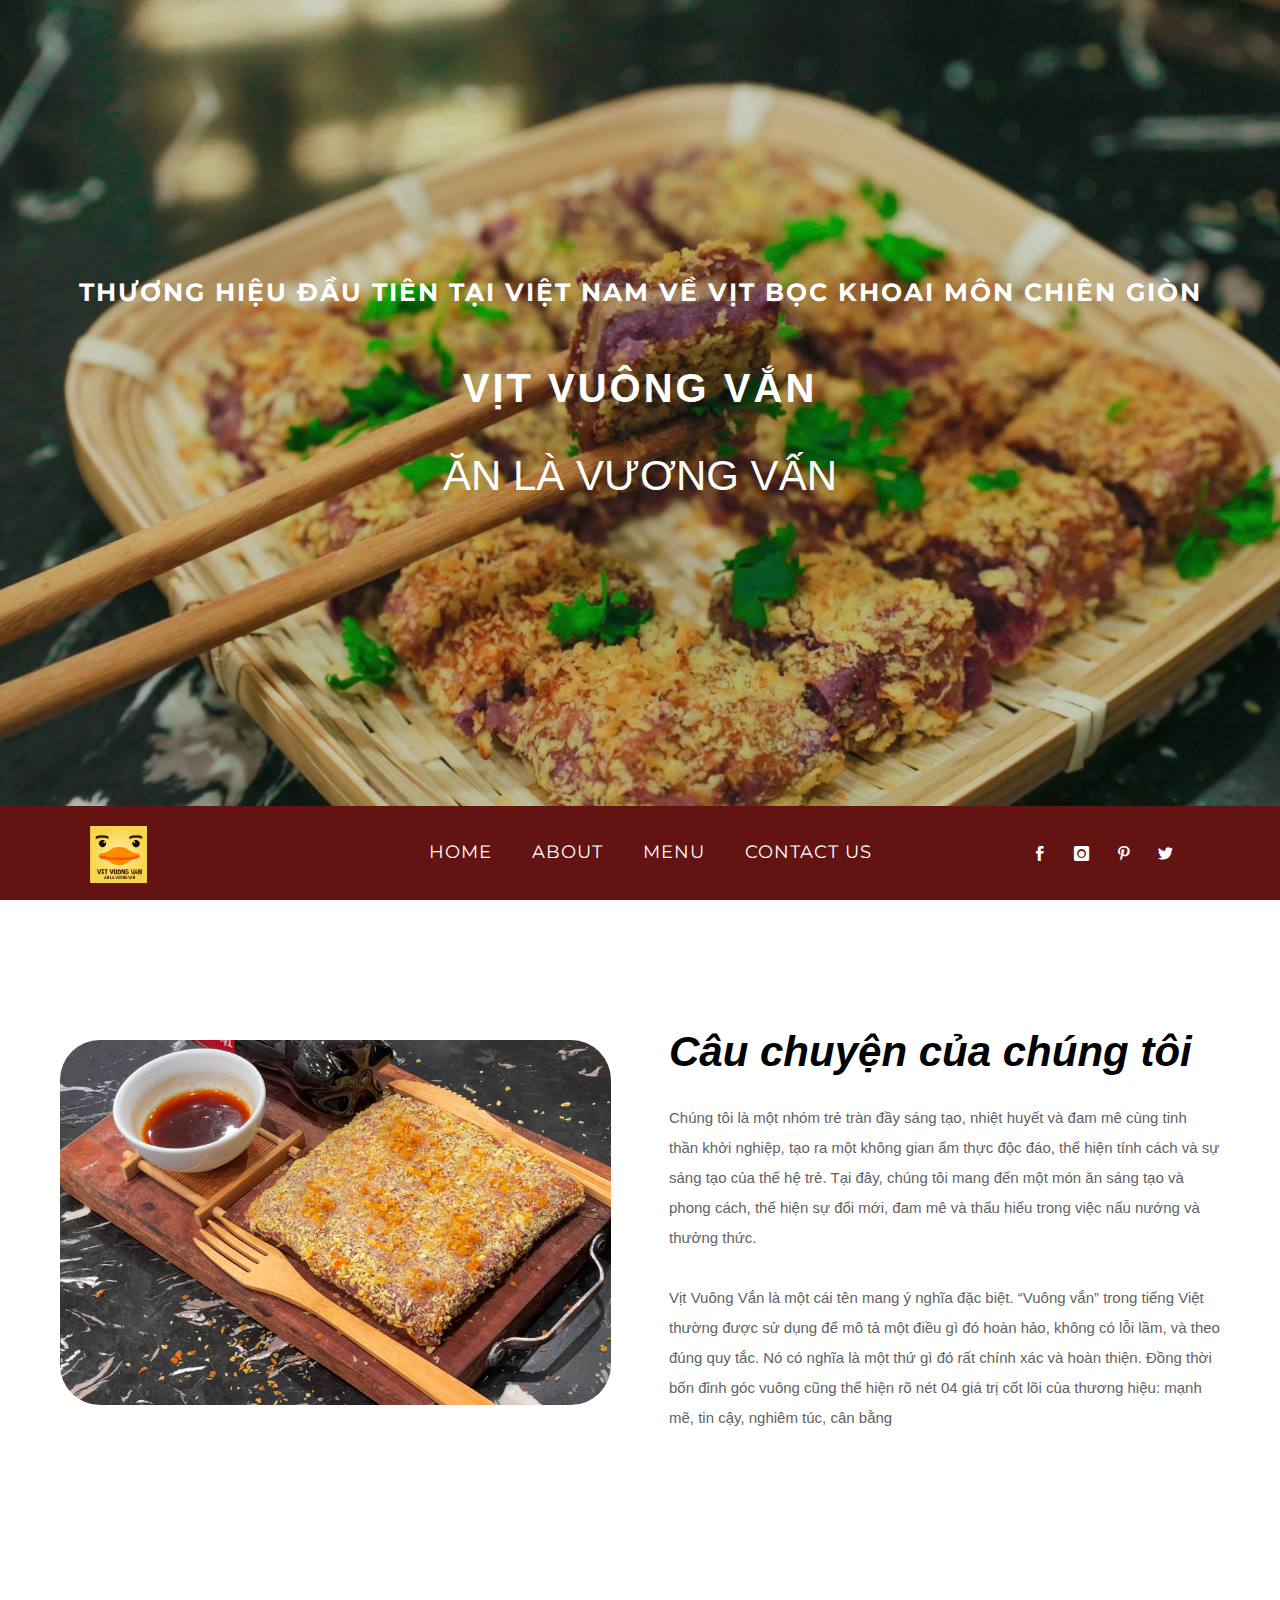
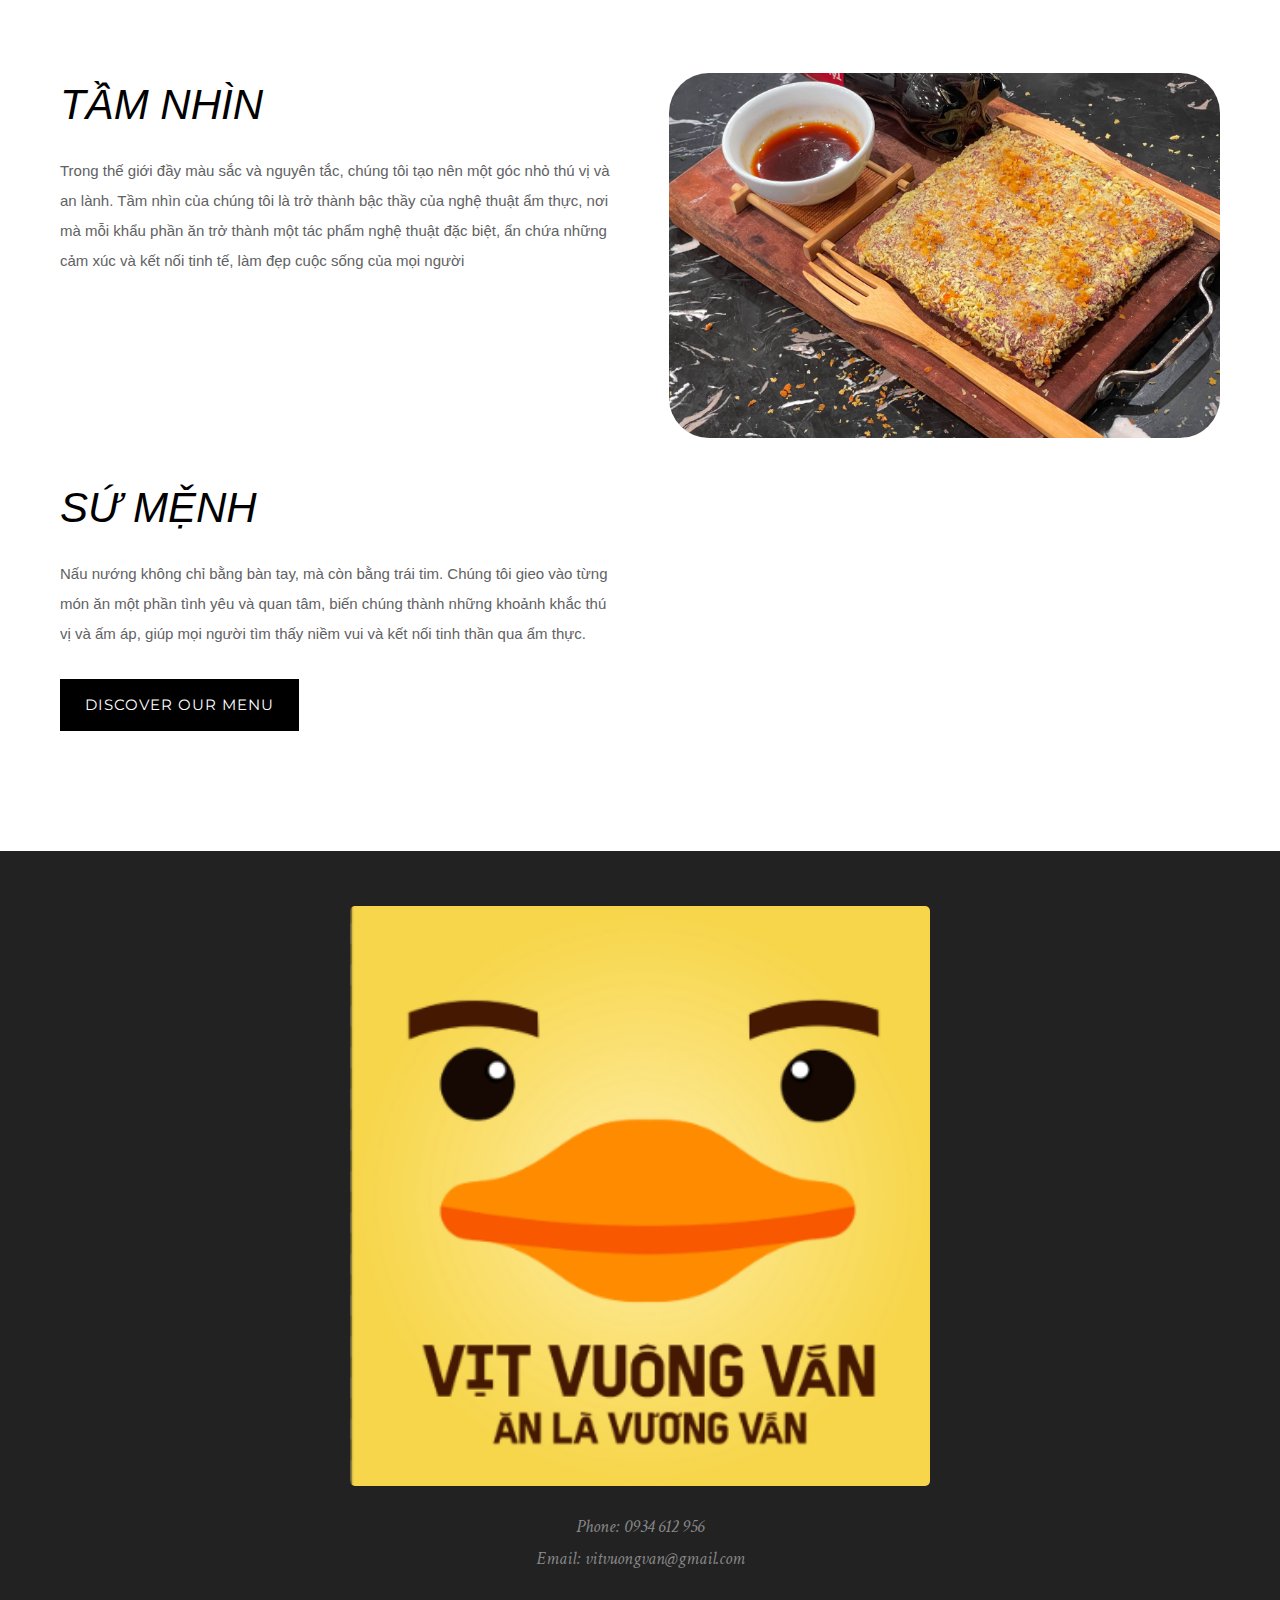
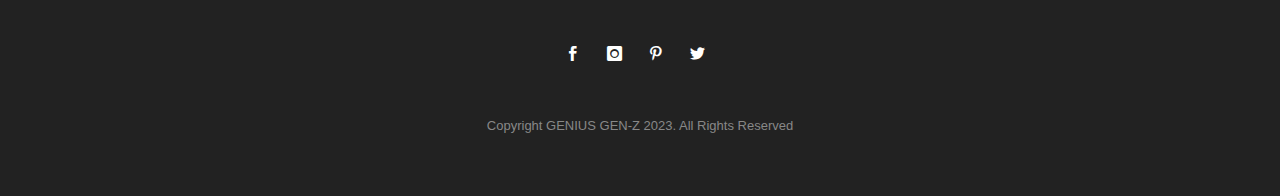
==== about.html @ 550042a0 "." ====
<!DOCTYPE html>
<!-- paulirish.com/2008/conditional-stylesheets-vs-css-hacks-answer-neither/ -->
<!--[if lt IE 7]> <html class="no-js lt-ie9 lt-ie8 lt-ie7" lang="en"> <![endif]-->
<!--[if IE 7]>    <html class="no-js lt-ie9 lt-ie8" lang="en"> <![endif]-->
<!--[if IE 8]>    <html class="no-js lt-ie9" lang="en"> <![endif]-->
<!-- Consider adding a manifest.appcache: h5bp.com/d/Offline -->
<!--[if gt IE 8]><!-->
<!-- Orange -->

<html class="no-js" lang="en-US">
  <!--<![endif]-->
  <head>
    <meta charset="utf-8" />
    <!--[if IE]>
      <meta http-equiv="X-UA-Compatible" content="IE=edge,chrome=1" />
    <![endif]-->

    <title>Vịt Vương Vấn - Duck Pan & Restaurant HTML Template</title>
    <meta
      name="viewport"
      content="user-scalable=no, width=device-width, initial-scale=1, maximum-scale=1"
    />
    <meta name="apple-mobile-web-app-capable" content="yes" />

    <link rel="stylesheet" href="css/layout.css" type="text/css" media="all" />
    <link
      rel="stylesheet"
      href="css/shortcodes.css"
      type="text/css"
      media="all"
    />
    <link
      rel="stylesheet"
      href="css/settings.css"
      type="text/css"
      media="all"
    />

    <link rel="stylesheet" href="css/style.css" type="text/css" media="all" />
    <link
      rel="stylesheet"
      href="css/theme-options.css"
      type="text/css"
      media="all"
    />
    <link rel="stylesheet" href="css/icons.css" type="text/css" media="all" />
    <link
      rel="stylesheet"
      href="css/magnific-popup.css"
      type="text/css"
      media="all"
    />
    <link
      rel="stylesheet"
      href="css/flexslider.css"
      type="text/css"
      media="all"
    />
    <link
      rel="stylesheet"
      href="css/animate-custom.css"
      type="text/css"
      media="all"
    />
    <link
      rel="stylesheet"
      href="css/be-slider.css"
      type="text/css"
      media="all"
    />
    <link rel="stylesheet" href="css/custom.css" type="text/css" media="all" />
    <link
      rel="stylesheet"
      href="css/prettyPhoto.css"
      type="text/css"
      media="all"
    />
    <link
      rel="stylesheet"
      href="css/font-awesome.css"
      type="text/css"
      media="all"
    />
    <link
      rel="stylesheet"
      href="css/responsive.css"
      type="text/css"
      media="all"
    />

    <link
      rel="stylesheet"
      href="http://fonts.googleapis.com/css?family=Montserrat%3A700%2C400%7CCrimson+Text%3A400italic%7CRaleway%3A400%2C600%7CSource+Sans+Pro%3A400&#038;subset=latin&#038;ver=1428407938"
      type="text/css"
      media="all"
    />
    <link
      rel="stylesheet"
      href="http://fonts.googleapis.com/css?family=Oswald%3A400%2C700%2C300&amp;ver=1.0.0"
      type="text/css"
      media="all"
    />

    <script type="text/javascript" src="js/jquery.js"></script>
    <script type="text/javascript" src="js/jquery-migrate.min.js"></script>
    <script type="text/javascript" src="js/modernizr-2.6.2.min.js"></script>

    <link rel="shortcut icon" href="images/favicon.png" type="image/x-icon" />
    <link rel="icon" href="images/favicon.png" type="image/x-icon" />
  </head>

  <body
    class="home page page-id-13 page-template-default _masterslider _msp_version_2.14.2 sticky-header no-section-scroll smooth-scroll top-header top-right-sliding-menu all-ajax-content be-themes-layout-layout-wide"
  >
    <div id="main-wrapper">
      <div id="main" class="ajaxable layout-wide">
        <div class="header-hero-section" id="hero-section">
          <div class="header-hero-custom-section">
            <div
              class="hero-section-wrap be-section full-screen-height full-yes be-bg-cover be-bg-parallax be-bg-overlay clearfix"
              style="
                background: url(upload/slider1.jpg) no-repeat fixed top center;
                height: px !important;
              "
            >
              <div
                class="section-overlay"
                style="
                  background: #000000;
                  -ms-filter: progid:DXImageTransform.Microsoft.Alpha(Opacity=20);
                  filter: alpha(opacity=20);
                  -moz-opacity: 0.2;
                  -khtml-opacity: 0.2;
                  opacity: 0.2;
                "
              ></div>
              <div class="be-row be-wrap">
                <div class="hero-section-inner-wrap">
                  <div class="hero-section-inner">
                    <h6 style="text-align: center">
                      <span
                        style="
                          color: #ffffff;
                          letter-spacing: 2px;
                          font-weight: bold;
                          font-size: 25px;
                        "
                        >Thương hiệu đầu tiên tại Việt Nam về Vịt bọc khoai môn
                        chiên giòn
                      </span>
                    </h6>
                    <h1 style="text-align: center">
                      <span
                        style="
                          font-size: 40px;
                          color: #ffffff;
                          font-weight: 700;
                        "
                      >
                        VỊT VUÔNG VẮN
                      </span>
                    </h1>
                    <div
                      class="special-subtitle-wrap 0"
                      style="margin-bottom: 0px"
                      data-animation="fadeIn"
                    >
                      <div class="align-center">
                        <span
                          style="color: #ffffff; font-size: 42px; width: 100%"
                          >ĂN LÀ VƯƠNG VẤN
                        </span>
                      </div>
                    </div>
                    <p>&nbsp;</p>
                  </div>
                </div>
              </div>
            </div>
          </div>
        </div>

        <header id="header">
          <div
            style="background-color: #641313"
            id="header-inner-wrap"
            class="style3"
          >
            <div id="left-header-mobile" class="clearfix">
              <div class="logo">
                <a href="index.html"
                  ><img
                    class="normal-logo"
                    src="upload/logo.png"
                    alt="Logo" /><img
                    class="sticky-logo"
                    src="upload/logo.png"
                    alt="Logo"
                /></a>
              </div>
              <div class="mobile-nav-controller-wrap">
                <div
                  class="menu-controls mobile-nav-controller"
                  title="Mobile Menu Controller"
                >
                  <i class="font-icon icon-list2"></i>
                </div>
              </div>
            </div>
            <div
              id="header-wrap"
              class="be-wrap clearfix"
              data-default-height="100"
              data-sticky-height="92"
            >
              <div class="logo">
                <a href="index.html"
                  ><img
                    class="normal-logo"
                    src="upload/logo.png"
                    alt="Logo" /><img
                    class="sticky-logo"
                    src="upload/logo.png"
                    alt="Logo"
                /></a>
              </div>
              <div id="header-controls-right">
                <div class="header-code-widgets">
                  <div class="icon-shortcode align-none">
                    <a
                      href="#"
                      class="icon-shortcode icon-circle"
                      data-animation="fadeIn"
                      ><i class="font-icon icon-social_facebook tiny circle"></i
                    ></a>
                  </div>
                  <div class="icon-shortcode align-none">
                    <a
                      href="#"
                      class="icon-shortcode icon-circle"
                      data-animation="fadeIn"
                      ><i class="font-icon icon-instagram tiny circle"></i
                    ></a>
                  </div>
                  <div class="icon-shortcode align-none">
                    <a
                      href="#"
                      class="icon-shortcode icon-circle"
                      data-animation="fadeIn"
                      ><i class="font-icon icon-pinterest tiny circle"></i
                    ></a>
                  </div>
                  <div class="icon-shortcode align-none">
                    <a
                      href="#"
                      class="icon-shortcode icon-circle"
                      data-animation="fadeIn"
                      ><i class="font-icon icon-social_twitter tiny circle"></i
                    ></a>
                  </div>
                </div>
                <div class="mobile-nav-controller-wrap">
                  <div class="menu-controls mobile-nav-controller">
                    <div class="font-icon custom-font-icon">
                      <span class="menu-icon menu-icon-first"></span
                      ><span class="menu-icon menu-icon-second"></span
                      ><span class="menu-icon menu-icon-third"></span>
                    </div>
                  </div>
                </div>
              </div>
              <nav id="navigation" class="clearfix">
                <div class="menu">
                  <ul id="menu" class="clearfix">
                    <li class="menu-item current-menu-item current_page_item">
                      <a href="index.html">Home</a>
                    </li>
                    <li class="menu-item"><a href="about.html">About</a></li>
                    <li class="menu-item"><a href="menu.html">Menu</a></li>

                    <li class="menu-item">
                      <a href="reservations.html">Contact Us</a>
                    </li>
                  </ul>
                </div>
              </nav>
              <!-- End Navigation -->
            </div>
            <span class="header-border"></span>
            <div class="clearfix">
              <div class="mobile-menu">
                <ul id="mobile-menu" class="clearfix">
                  <li
                    class="menu-item current-menu-item page_item page-item-13 current_page_item"
                  >
                    <a href="index.html">Home</a>
                  </li>
                  <li class="menu-item"><a href="about.html">About</a></li>
                  <li class="menu-item"><a href="menu.html">Menu</a></li>
                  <li class="menu-item">
                    <a href="reservations.html">Contact Us</a>
                  </li>
                </ul>
              </div>
            </div>
          </div>
        </header>
        <!-- END HEADER -->

        <div id="content" class="no-sidebar-page">
          <div id="content-wrap" class="page-builder">
            <section id="page-content">
              <div class="clearfix">
                <div
                  class="be-section clearfix"
                  data-headerscheme="background--dark"
                >
                  <div
                    class="be-section-pad clearfix"
                    style="padding-top: 120px; padding-bottom: 120px"
                  >
                    <div class="be-row be-wrap clearfix">
                      <div class="one-half column-block">
                        <div class="be-custom-column-inner">
                          <p>
                            <img
                              class="alignnone size-large wp-image-15"
                              src="images/398301559_880918023661347_3423894513359552052_n.jpg"
                              alt="about-Vịt Vương Vấn"
                              style="border-radius: 40px; margin-top: 20px"
                            />
                          </p>
                        </div>
                      </div>
                      <div class="one-half column-block">
                        <div class="be-custom-column-inner">
                          <h2>
                            <span style="color: #020202; font-weight: bold"
                              >Câu chuyện của chúng tôi</span
                            >
                          </h2>
                          <p>
                            Chúng tôi là một nhóm trẻ tràn đầy sáng tạo, nhiệt
                            huyết và đam mê cùng tinh thần khởi nghiệp, tạo ra
                            một không gian ẩm thực độc đáo, thể hiện tính cách
                            và sự sáng tạo của thế hệ trẻ. Tại đây, chúng tôi
                            mang đến một món ăn sáng tạo và phong cách, thể hiện
                            sự đổi mới, đam mê và thấu hiểu trong việc nấu nướng
                            và thưởng thức.
                          </p>
                          <p>
                            Vịt Vuông Vắn là một cái tên mang ý nghĩa đặc biệt.
                            “Vuông vắn” trong tiếng Việt thường được sử dụng để
                            mô tả một điều gì đó hoàn hảo, không có lỗi lầm, và
                            theo đúng quy tắc. Nó có nghĩa là một thứ gì đó rất
                            chính xác và hoàn thiện. Đồng thời bốn đỉnh góc
                            vuông cũng thể hiện rõ nét 04 giá trị cốt lõi của
                            thương hiệu: mạnh mẽ, tin cậy, nghiêm túc, cân bằng
                          </p>
                        </div>
                      </div>
                    </div>
                  </div>
                </div>
                <div
                  class="be-section clearfix"
                  data-headerscheme="background--dark"
                >
                  <div
                    class="be-section-pad clearfix"
                    style="padding-top: 0px; padding-bottom: 0px"
                  ></div>
                </div>
                <div
                  class="be-section clearfix"
                  data-headerscheme="background--dark"
                >
                  <div
                    class="be-section-pad clearfix"
                    style="padding-top: 120px; padding-bottom: 120px"
                  >
                    <div class="be-row be-wrap clearfix">
                      <div class="one-half column-block">
                        <div class="be-custom-column-inner">
                          <h2>
                            <span style="color: #000000">TẦM NHÌN</span>
                          </h2>
                          <p>
                            Trong thế giới đầy màu sắc và nguyên tắc, chúng tôi
                            tạo nên một góc nhỏ thú vị và an lành. Tầm nhìn của
                            chúng tôi là trở thành bậc thầy của nghệ thuật ẩm
                            thực, nơi mà mỗi khẩu phần ăn trở thành một tác phẩm
                            nghệ thuật đặc biệt, ẩn chứa những cảm xúc và kết
                            nối tinh tế, làm đẹp cuộc sống của mọi người
                          </p>
                          <h2 style="margin-top: 200px">
                            <span style="color: #000000">SỨ MỆNH</span>
                          </h2>
                          <p>
                            Nấu nướng không chỉ bằng bàn tay, mà còn bằng trái
                            tim. Chúng tôi gieo vào từng món ăn một phần tình
                            yêu và quan tâm, biến chúng thành những khoảnh khắc
                            thú vị và ấm áp, giúp mọi người tìm thấy niềm vui và
                            kết nối tinh thần qua ẩm thực.
                          </p>
                          <div class="be-button-wrap none">
                            <a
                              class="be-shortcode largebtn be-button left-icon bg-animation-none"
                              href="menu.html"
                              style="
                                border-style: solid;
                                border-width: 0px;
                                border-color: #000000;
                                background-color: #000000;
                                color: #ffffff;
                              "
                              data-animation="fadeIn"
                              data-bg-color="#000000"
                              data-hover-bg-color="#efefef"
                              data-color="#ffffff"
                              data-hover-color="#000000"
                              data-border-color="#000000"
                              data-hover-border-color="#f0b452"
                              >DISCOVER OUR MENU</a
                            >
                          </div>
                        </div>
                      </div>
                      <div class="one-half column-block">
                        <div class="be-custom-column-inner">
                          <p>
                            <img
                              class="alignnone size-large wp-image-38"
                              src="images/398301559_880918023661347_3423894513359552052_n.jpg"
                              alt="Vịt Vương Vấn_demos_10"
                              style="border-radius: 40px; height: 80%"
                            />
                          </p>
                        </div>
                      </div>
                    </div>
                  </div>
                </div>
              </div>
              <!--  End Page Content -->
            </section>
          </div>
        </div>
        <footer id="footer" class="layout-wide">
          <span class="footer-border be-wrap"></span>
          <div id="footer-wrap" class="style2 be-wrap clearfix">
            <div class="footer-left-area">
              <div class="footer-content-inner-left">
                <img
                  src="upload/logo.png"
                  alt="Vịt Vương Vấn Restaurant Demo"
                  style="border-radius: 5px; width: 50%; height: 50%"
                />
                <div class="linebreak" style="height: 25px"></div>
                <div
                  class="special-subtitle-wrap 0"
                  style="margin-bottom: 0px"
                  data-animation="fadeIn"
                >
                  <div class="align-center">
                    <span
                      class="special-subtitle"
                      style="color: #888888; font-size: 18px; width: 100%"
                      >Phone: 0934 612 956
                    </span>
                    <span
                      class="special-subtitle"
                      style="color: #888888; font-size: 18px; width: 100%"
                    >
                      Email: vitvuongvan@gmail.com
                    </span>
                  </div>
                </div>
              </div>
            </div>
            <div class="footer-center-area">
              <div class="footer-content-inner-center">
                <div class="icon-shortcode align-none">
                  <a
                    href="#"
                    class="icon-shortcode icon-circle"
                    data-animation="fadeIn"
                    ><i class="font-icon icon-social_facebook tiny circle"></i
                  ></a>
                </div>
                <div class="icon-shortcode align-none">
                  <a
                    href="#"
                    class="icon-shortcode icon-circle"
                    data-animation="fadeIn"
                    ><i class="font-icon icon-instagram tiny circle"></i
                  ></a>
                </div>
                <div class="icon-shortcode align-none">
                  <a
                    href="#"
                    class="icon-shortcode icon-circle"
                    data-animation="fadeIn"
                    ><i class="font-icon icon-pinterest tiny circle"></i
                  ></a>
                </div>
                <div class="icon-shortcode align-none">
                  <a
                    href="#"
                    class="icon-shortcode icon-circle"
                    data-animation="fadeIn"
                    ><i class="font-icon icon-social_twitter tiny circle"></i
                  ></a>
                </div>
              </div>
            </div>
            <div class="footer-right-area">
              <div class="footer-content-inner-right">
                Copyright GENIUS GEN-Z 2023. All Rights Reserved
              </div>
            </div>
          </div>
        </footer>
      </div>
      <div class="loader page-loader">
        <div class="loader-style1-wrap">
          <div class="loader-style1-double-bounce1"></div>
          <div class="loader-style1-double-bounce2"></div>
        </div>
      </div>
      <a href="#" id="back-to-top" class="layout-wide"
        ><i class="font-icon icon-arrow_carrot-up"></i
      ></a>
    </div>

    <input type="hidden" id="all_ajax_exclude_links" value="" />
    <script>
      var no_ajax_pages = [];
    </script>

    <script type="text/javascript" src="js/be-modules-plugin.js"></script>
    <script type="text/javascript" src="js/plugins.js"></script>
    <script type="text/javascript" src="js/script.js"></script>
    <script type="text/javascript" src="js/be-modules-script.js"></script>
    <script
      type="text/javascript"
      src="js/jquery-blockui/jquery.blockUI.min.js"
    ></script>
    <script type="text/javascript" src="js/be-slider.js"></script>
    <script
      type="text/javascript"
      src="js/jquery-ui-1.8.22.custom.min.js"
    ></script>
    <script type="text/javascript" src="js/jquery.easing.min.js"></script>
  </body>
</html>
---- css/layout.css ----
.be-wrap {
    max-width: 1160px;
    margin: 0 auto;
    position: relative;
    z-index: 2;
}
.layout-box{
    position: relative;
    width:1280px;
    margin: 0px auto;
}
#hero-section .master-slider {
    height: 500px;
}
.be-section.full-screen-section {
    opacity: 0;
    height: 1000px;
}
/* ======================
    Content
   ====================== */

#page-content.content-single-sidebar{
    width:820px;
}

#left-sidebar, #right-sidebar{
    width: 260px;
}

#left-sidebar, #right-sidebar{
    float: left;
}

.left-sidebar-page #page-content,.dual-sidebar-page #page-content {
    float: right;
}

.right-sidebar-page #page-content{
    float: left;
}

#left-sidebar, 
.right-sidebar-page #page-content {
    margin-right: 80px;
}

#left-sidebar, #right-sidebar{
    margin-bottom: 50px;
}

#content {
    position: static;
    z-index: 2;
}
body.no-section-scroll #content {
    -webkit-transform: initial !important;
    -moz-transform: initial !important;
    -ms-transform: initial !important;
    -o-transform: initial !important;
    transform: initial !important;
}
.no-page-builder {
	padding: 70px 0px;
}
.page #comments {
    padding: 50px 0;
}

/* ======================
    Border layout
    ===================== */

.layout-box-top,
.layout-box-right,
.layout-box-bottom,
.layout-box-left {
    position: fixed;
    background: #ccc;
    z-index: 15;
    -webkit-transform: translateZ(0);
}
.layout-box-top,
.layout-box-bottom {
    width: 100%;
    height: 30px;
    top: 0px;
    left: 0px;
}
.layout-box-bottom {
    top: auto;
    bottom: 0px;
}
.layout-box-right,
.layout-box-left {
    width: 30px;
    height: 100%;
    top: 0px;
    right: 0px;
}
.layout-box-left {
    right: auto;
    left: 0px;
}
body.admin-bar .layout-box-top{
    top: 32px;
}
/* ======================
    Column & Text Block
   ====================== */

.column-block { 
    float: left;
    margin-left: 5%; 
    margin-bottom: 50px;
    position: relative;
    overflow: hidden;
    position: relative;
    z-index: 2;
}
.column-block .be-custom-column-pad,
.column-block .be-custom-column-inner {
    position: relative;
    z-index: 2;
}
.one-col.column-block {
    margin-left: 0px;
    float: none;
}

.one-third { 
    width:30%; 
}
.one-fourth { 
    width:21.25%; 
}
.one-fifth { 
    width:16%; 
}
.one-half { 
    width:47.5%; 
}
.two-third { 
    width:65%; 
}
.three-fourth { 
    width:73.75%; 
}

.be-no-space .one-third { 
    width:33.33%; 
}
.be-no-space .one-fourth { 
    width: 25%; 
}
.be-no-space .one-fifth { 
    width: 20%; 
}
.be-no-space .one-half { 
    width: 50%; 
}
.be-no-space .two-third { 
    width: 66.68%; 
}
.be-no-space .three-fourth { 
    width: 75%; 
}

.be-no-space { 
    display: table; 
    margin-bottom: 60px; 
}
.be-no-space.zero-bottom { 
    margin-bottom: 0; 
}
.be-no-space .column-block { 
    display: table-cell; 
    margin-left: 0px; 
    float: none; 
    vertical-align: middle; 
}
.be-column-pad {
	padding: 100px 5%;
}
.one-third.be-column-pad, .one-fourth.be-column-pad, .one-col.be-column-pad, .two-third.be-column-pad, .three-fourth.be-column-pad {
    padding: 100px 5%;
}
.one-half.be-column-pad {
    padding: 100px 15% 100px 5%;
}
.one-half.be-column-pad:first-child {
    padding: 100px 5% 100px 15%;
}

.column-block *:last-child {
    margin-bottom: 0 !important;
}
.be-last-child {
    margin-bottom: 0 !important;
}

.be-row .column-block:first-child{
    margin-left: 0;
}
.be-row.zero-bottom .column-block {
    margin-bottom: 0;
}
.be-section .be-row:last-child .column-block {
    margin-bottom: 0;
}

.be-section .be-row:last-child .column-block h1:last-child,
.be-section .be-row:last-child .column-block h2:last-child,
.be-section .be-row:last-child .column-block h3:last-child,
.be-section .be-row:last-child .column-block h4:last-child,
.be-section .be-row:last-child .column-block h5:last-child,
.be-section .be-row:last-child .column-block h6:last-child {
    margin-bottom: 0 !important;
} 

.be-section .be-row:not(:last-child) .column-block h1:last-child,
.be-section .be-row:not(:last-child) .column-block h2:last-child,
.be-section .be-row:not(:last-child) .column-block h3:last-child,
.be-section .be-row:not(:last-child) .column-block h4:last-child,
.be-section .be-row:not(:last-child) .column-block h5:last-child,
.be-section .be-row:not(:last-child) .column-block h6:last-child {
    margin-bottom: 30px !important;
}
html body .be-section .be-row .column-block .be-notification *:last-child {
    margin-bottom: 0px !important;
}
.two-third .column-block, .three-fourth .column-block {
    margin-bottom: 0;
}
.column-inner-content {
    position: relative;
    z-index: 2;
}

/* ====================================
    Section Parallax & Video Background
   ==================================== */

.be-section.be-video-section .be-section-pad,
.be-section.be-bg-overlay {
    position: relative;
}
.be-section {
    overflow: hidden;
}
.be-row {
    z-index: 3;
    position: relative;
}
.be-row.be-no-space {
	width: 100%;
}
.be-bg-video {
    display: none;
    position: absolute;
    width: 100%;
    z-index: 0;
    top: 0;
    left: 0;
}
.be-animate {
    visibility: hidden;
    margin-bottom: 30px;
}
#be-pb-main .be-animate {
	visibility: visible;
}
.be-bg-parallax {
    background-attachment: fixed;
}
.be-bg-cover {
    background-size: cover !important;
    -webkit-background-size:cover !important;
    -moz-background-size:cover !important;
}
.be-bg-mousemove-parallax.be-bg-cover {
    background-size: initial !important;
    -webkit-background-size: initial !important;
    -moz-background-size:initial !important;
}
.section-overlay {
	position: absolute;
	top: 0px;
	left: 0px;
	width: 100%;
	height: 100%;
	z-index: 1;
	background: #000;
	opacity: 0.8;
	-ms-filter: "progid:DXImageTransform.Microsoft.Alpha(Opacity=80)";
    filter: alpha(opacity=80);
}

.be-shortcode {
    margin-bottom: 60px;
}   

html.section-scroll.csstransforms,
html.csstransforms body.section-scroll
html.csstransforms body.section-scroll #main-wrapper {
    overflow: hidden;
    height: 100%;
}
html.csstransforms body.section-scroll #footer {
    display: none;
}
html.csstransforms body.section-scroll #content {
    opacity: 0;
}
html.csstransforms body.section-scroll #content {
    -webkit-transition: -webkit-transform 800ms ease;
    -moz-transition: -moz-transform 800ms ease;
    -o-transition: -o-transform 800ms ease;
    transition: transform 800ms ease;
    position: relative;
    z-index: 9;
}
.fullscreen-nav-wrap {
    display: none;
}
html.csstransforms body.section-scroll .fullscreen-nav-wrap {
    display: table;
    height: 100%;
    position: fixed;
    bottom: 0px;
    right: 35px;
    top: 0px;
    z-index: 10;
}


html.csstransforms body.section-scroll .fullscreen-nav-wrap-inner {
    display: table-cell;
    zoom: 1;
    vertical-align: middle;
}
.fullscreen-nav {
    margin-bottom: 0px;
    list-style-type: none;
    padding: 0px;
}
.fullscreen-nav-item, .fullscreen-nav-item-hero-section {
    width: 7px;
    height: 7px;
    border: 1px solid #fff;
    background: transparent;
    border-radius: 50%;
    cursor: pointer;
    margin: 5px 0px 5px 0px;
}
.fullscreen-nav-item.current-item, .fullscreen-nav-item-hero-section.current-item {
    background: #fff;
}
body.section-scroll .be-section * {
    -webkit-transform: translateZ(0);
}

/* ====================================
    FixedSidebar Page
   ==================================== */
.fixed-sidebar-page {
    padding: 0px !important;
}
.fixed-sidebar * {
    overflow: visible !important;
}
.fixed-sidebar-page #content-wrap {
    position: relative;
}
.fixed-sidebar-page #left-sidebar,
.fixed-sidebar-page #right-sidebar,
.fixed-sidebar-page #page-content {
    -webkit-box-sizing: border-box;
    -moz-box-sizing: border-box;
    box-sizing: border-box;
    margin: 0px;
}
.fixed-sidebar-page #left-sidebar,
.fixed-sidebar-page #right-sidebar {
    width: 30%;
    margin: 0px !important;
    height: 100%;
    position: absolute;
}
.fixed-sidebar-page #right-sidebar {
    right: 0px;
}
.fixed-sidebar-page #page-content {
    width: 70% !important;
    padding: 30px;
}
.fixed-sidebar-page #left-sidebar.active-fixed,
.fixed-sidebar-page #right-sidebar.active-fixed {
    position: fixed;
    top: 0px;
    height: 100%;
}
.fixed-sidebar-page #right-sidebar.active-fixed {
    right: 0px;
    left: auto;
}
body.admin-bar .fixed-sidebar-page #left-sidebar.active-fixed .fixed-sidebar-content,
body.admin-bar .fixed-sidebar-page #right-sidebar.active-fixed .fixed-sidebar-content {
    padding-top: 82px;
}
.active-fixed .fixed-sidebar-content {
    overflow: hidden;
    display: block;
    height: 100%;
    position: relative;
}
.fixed-sidebar-content {
    padding: 50px 50px 100px 50px;
    -webkit-box-sizing: border-box;
    -moz-box-sizing: border-box;
    box-sizing: border-box;
}
.fixed-sidebar-content-inner {
    height: 100%;
}
.active-fixed .fixed-sidebar-content .mCSB_container {
    margin-right: 0px;
}
.fixed-sidebar-page .mCustomScrollBox>.mCSB_scrollTools {
    right: -30px !important;
}
.fixed-sidebar-page .mCustomScrollBox {
    overflow: visible !important;
}
.layout-box .fixed-sidebar-page #right-sidebar.active-fixed {
    position: relative !important;
    right: auto !important;
}

/******************************************************************
    Zero Bottom Margin for Shortcodes in Header and Widget area
*******************************************************************/

.widget .be-shortcode,
.widget .icon-shortcode,
.widget .be-button-wrap{
    margin-bottom: 0px !important;
}

#header-wrap .be-shortcode,
#header-wrap .icon-shortcode,
#header-wrap .be-button-wrap{
    margin-bottom: 0px !important;
}

/******************************************************************
    Media Query
*******************************************************************/

@media only screen and (min-width: 1280px) and (max-width: 1360px) {
    .left-header .sb-slidebar {
        width: 240px;
    }
    .left-header #main-wrapper {
        margin-left: 240px;
    }
}

@media only screen and (min-width: 1280px) and (max-width: 1440px) {
    .left-header .be-wrap {
        max-width: 980px;
        margin: 0 auto;
    }
    .left-header.left-static.be-themes-layout-layout-border .be-wrap{
        max-width: 850px
    }
    .left-header #page-content.content-single-sidebar {
        width:700px;
    }

   .left-header #left-sidebar, 
   .left-header #right-sidebar {
        width:220px;
    }
    .left-header #left-sidebar, 
    .left-header .right-sidebar-page #page-content {
        margin-right: 50px;
    }
    .fixed-sidebar-page #left-sidebar,
    .fixed-sidebar-page #right-sidebar {
        width: 30%;
        margin: 0px !important ;
    }
}

/* =========================================================================
                                    Small Desktop
   ========================================================================= */ 
@media only screen and (min-width: 960px) and (max-width: 1279px) {
    .be-wrap {
        max-width: 940px;
        margin: 0 auto;
    }
    .left-header.left-static .be-wrap{
        max-width: 650px
    }
    .layout-box {
        width:100%;
    }

    #page-content.content-single-sidebar{
        width:670px;
    }

    #left-sidebar, #right-sidebar{
        width:220px;
    }
    #left-sidebar, 
    .right-sidebar-page #page-content {
        margin-right: 50px;
    }
    .fixed-sidebar-page #left-sidebar,
    .fixed-sidebar-page #right-sidebar {
        width: 30%;
        margin: 0px !important ;
    } 
}



/* =========================================================================
                                    TABLET
   ========================================================================= */

@media only screen and (max-width: 1024px) {
    .be-bg-cover {
        background-attachment: scroll !important;
        background-position: center center !important;
    }
}

@media only screen and (min-width: 768px) and (max-width: 959px) {
    .be-wrap {
        max-width: 740px;
        margin: 0 auto;
    }
    .layout-box {
        width:100%;
    }
    #page-content.content-single-sidebar{
        width:500px;
    }

    #left-sidebar, #right-sidebar{
        width:200px;
    }
    #left-sidebar,
    .right-sidebar-page #page-content,
    .dual-sidebar-page #left-sidebar,
    #dual-sidebar-wrap {
        margin-right: 40px;
    }   
    #left-sidebar.floting-sidebar, #right-sidebar.floting-sidebar{
        width:100%;
        margin-right: 0;
    }        
    .content-single-sidebar .column-block {
        width: 100%;
        margin-left: 0;
        float: none;
    }   
}

@media only screen and (min-width: 960px) {
    .full-screen-section-wrap {
        display: table;
        width: 100%;
        height: 100%;
    }
    .full-screen-section-wrap .be-section-pad {
        padding: 0px !important;
        display: table-cell;
        vertical-align: middle;
    }
}
@media only screen and (max-width: 960px) {
    html.section-scroll,
    body.section-scroll {
        overflow: auto !important;
        height: auto !important;
    }
    html.csstransforms body.section-scroll .fullscreen-nav-wrap {
        display: none !important;
    }
    body.section-scroll #footer {
        display: block;
    }
    #content {
        -webkit-transform: initial !important;
        -moz-transform: initial !important;
        -ms-transform: initial !important;
        -o-transform: initial !important;
        transform: initial !important;
    }
    .fixed-sidebar-page #left-sidebar, 
    .fixed-sidebar-page #right-sidebar, 
    .fixed-sidebar-page #page-content.content-single-sidebar,
    .single-portfolio #page-content.content-single-sidebar  {
        width: 100% !important;
        position: relative !important;
    }
    .layout-box-container{
        display: none !important;
    }
    .style1-blog .post-date-wrap {
        display: block;
        position: static;
        width: 100%;
        border: none;
        text-align: left;
        padding: 0;
        font-size: inherit !important;
        color: inherit;
        margin-bottom: 5px !important;
    }
    .style1-blog .post-date-wrap div {
        float: left;
        margin-right: 10px;
    }
    .style1-blog .post-title-section {
        padding-left: 0;
    }
    .style1-blog .post-date-wrap:before {
        font-family: "icomoon";
        content: "\e63f";
        margin-right: 10px;
        float: left;
    }

}
@media only screen and (min-width: 1025px) {
    .full-screen-section-wrap {
        display: table;
        width: 100%;
        height: 100%;
    }
    .full-screen-section-wrap .be-section-pad {
        padding: 0px !important;
        display: table-cell;
        vertical-align: middle;
    }
}
@media only screen and (max-width: 768px) {
    .be-no-space .column-block {
        width: 100%;
        min-height: 350px;
        display: block;
    }
}
/* =========================================================================
                                    MOBILE 320
   ========================================================================= */


@media only screen and (max-width: 767px) {
    .be-wrap {
        max-width: 300px;
        margin: 0 auto;
    } 

    .layout-box {
        width:100%;
        margin: 0; 
    } 

    #right-sidebar,
    #left-sidebar {
        float: none;
        margin-right: 0;
        margin-left: 0;
        margin-top: 50px;
        width: 100%;
    }

    #page-content.content-single-sidebar,
    .right-sidebar-page #page-content { 
        float: none;
        margin-right: 0px;
        width:100%;
        margin-left: 0px;  
    }    

    .column-block {
        float: none;
        margin-left: 0;
        width: 100%;
    }
    .column-block .column-block{
        margin-bottom: 60px;
    }
    .be-section .be-row:last-child .column-block {
        margin-bottom: 60px;
    }
    .be-section .be-row:last-child .column-block:last-child,
    .be-section .be-row.be-no-space:last-child .column-block {
        margin-bottom: 0;
    }
    .be-no-space {
        display: block;
    }
    .be-no-space .column-block {
        width: 100%;
        /*min-height: initial;*/
        display: block;
    }
    .be-no-space .column-block.be-column-pad {
        padding: 80px 15% 80px 5%;
    }   
    #bottom-widgets .column-block {
        margin-bottom: 60px;
    }
    .column-block .be-custom-column-pad {
        padding: 30px !important;
    }
    body.disable-css-animation-mobile .be-animate {
        visibility: visible !important;
        -webkit-animation-duration: 0s;
        -moz-animation-duration: 0s;
        -ms-animation-duration: 0s;
        -o-animation-duration: 0s;
        animation-duration: 0s;
    }
}

/* =========================================================================
                                    MOBILE 480
   ========================================================================= */

@media only screen and (min-width: 480px) and (max-width: 767px) {
    .be-wrap {
        max-width: 440px;
        margin: 0 auto;
    } 
}
---- css/shortcodes.css ----
/**********************************************************************
            HERO SECTION
**********************************************************************/
.header-hero-section {
	overflow: hidden;
	width: 100%;
}
.hero-section-wrap *:last-child {
	margin-bottom: 0px !important;
}
.hero-section-wrap {
	opacity: 0;
	-ms-filter: "progid:DXImageTransform.Microsoft.Alpha(Opacity=0)";
    filter: alpha(opacity=0);
    height: 0px;
    transition: height 0.85s cubic-bezier(0.725, 0.000, 0.000, 0.995);
    -moz-transition: height 0.85s cubic-bezier(0.725, 0.000, 0.000, 0.995);
    -webkit-transition: height 0.85s cubic-bezier(0.725, 0.000, 0.000, 0.995);
    -o-transition: height 0.85s cubic-bezier(0.725, 0.000, 0.000, 0.995);
}
.hero-section-inner-wrap {
	display: table;
	width: 100%;
	height: 100%;
}
.hero-section-inner {
	display: table-cell;
	vertical-align: middle;
}
.header-hero-custom-section .be-row {
	height: 100% !important;
}
.hero-section-wrap .special-heading .separator:last-child {
    margin-bottom: 30px !important;
}
/**************************************SHORTCODES**************************************/

/*********************************************************************
            ANIMATED NUMBERS
*********************************************************************/

.animate-number,.animate-number-caption {
    display: block;
    margin-bottom: 10px;
}
.animate-number-wrap {
    text-align: center;
}
.animate-number {
    line-height: 1.2 !important;
}

/*********************************************************************
            ANIMATED CHARTS
*********************************************************************/
.chart-wrap {
    text-align: center;
}
.chart {
    text-align: center;
    position: relative;
    width: 110px;
    height: 110px;
    line-height: 110px;
    margin: 0 auto 20px;
}
.chart canvas {
    position: absolute;
    top: 0;
    left: 0;
}
/*********************************************************************
            CLIENT CAROUSEL
*********************************************************************/

.carousel-wrap {
    position: relative;
    margin-bottom: 50px;
}
.be-carousel {
    margin: 0;
    padding: 0;
    list-style: none;
    display: block;
    -ms-filter: "progid:DXImageTransform.Microsoft.Alpha(Opacity=0)";
    filter: alpha(opacity=0);
    -moz-opacity: 0;
    -khtml-opacity: 0;
    opacity: 0;
    height: 0px;
    overflow: hidden;
    -webkit-transition: opacity 0.3s ease-in, height 0.3s ease-in;
    -moz-transition: opacity 0.3s ease-in, height 0.3s ease-in;
    -o-transition: opacity 0.3s ease-in, height 0.3s ease-in;
    -ms-transition: opacity 0.3s ease-in, height 0.3s ease-in;
    transition: opacity 0.3s ease-in, height 0.3s ease-in;
}
.be-carousel li{
    float: left;
    margin: 0px 10px;
    display: block;
    position: relative;
}

.portfolio-carousel .be-carousel li {
    margin: 0px 0px;
}

.client-carousel li a {
    display: block;
    text-align: center;
    line-height: 120px;
}
.portfolio-carousel .be-carousel li img {
    width: 100%;
    max-width: 100%;
}
.client-carousel li img {
    vertical-align: middle;
    height: auto !important;
    max-height: 100%;
}
.be-carousel-nav {
    position: absolute;
    top: 50%;
    width: 40px;
    height: 60px;
    line-height: 60px;
    font-size: 20px;
    margin-top: -30px;
    text-align: center;
    -webkit-transition: all .6s ease;
    -moz-transition: all .6s ease;
    -o-transition: all .6s ease;
    transition: all .6s ease;
    display: none !important;
    opacity: 0;
    -moz-opacity: 0;
    background: #000;
    background: rgba(0, 0, 0, 0.2);
}
.portfolio-carousel .be-carousel-nav {
    display: block !important;
}
.carousel-wrap .be-carousel-nav.prev {
    left: 0px;
}
.carousel-wrap .be-carousel-nav.next {
    right: 0px;
}


/*********************************************************************
            COUNTDOWN
*********************************************************************/


.countdown-rtl {
    direction: rtl;
}
.countdown-holding span {
    color: #888;
}
.countdown-row {
    clear: both;
    width: 100%;
    padding: 0px 2px;
    text-align: center;
}
.countdown-show1 .countdown-section {
    width: 98%;
}
.countdown-show2 .countdown-section {
    width: 48%;
}
.countdown-show3 .countdown-section {
    width: 32.5%;
}
.countdown-show4 .countdown-section {
    width: 24.5%;
}
.countdown-show5 .countdown-section {
    width: 19.5%;
}
.countdown-show6 .countdown-section {
    width: 16.25%;
}
.countdown-show7 .countdown-section {
    width: 14%;
}
.countdown-section {
    display: block;
    float: left;
    font-size: 16px;
    text-align: center;
}
.countdown-amount {
    font-size: 50px;
    line-height: 2;
}
.countdown-period {
    display: block;
}
.countdown-descr {
    display: block;
    width: 100%;
}

/*********************************************************************
            GALLERY
*********************************************************************/

.gallery-slider-wrap  {
    position: fixed;
    width: 100%;
    height: 100%;
    background: #fff;
    top: 0px;
    left: -100%;
    z-index: 15;
    opacity: 0;
    -ms-filter: "progid:DXImageTransform.Microsoft.Alpha(Opacity=0)";
    filter: alpha(opacity=0);
    -moz-opacity: 0;
    -khtml-opacity: 0;
    opacity: 0;
    -webkit-transition: left 0.3s ease-in, opacity 0.3s ease-in;
    -moz-transition: left 0.3s ease-in, opacity 0.3s ease-in;
    -o-transition: left 0.3s ease-in, opacity 0.3s ease-in;
    -ms-transition: left 0.3s ease-in, opacity 0.3s ease-in;
    transition: left 0.3s ease-in, opacity 0.3s ease-in;
}
a.no-link {
    cursor: default;
}
.overflow-hidden {
    overflow: hidden !important;
}
.gallery-slider-content,
#gallery-container-wrap,
#gallery-container {
    position: relative;
    width: 100%;
    height: 100%;
}
#gallery-container {
    width: 100%;
    float: left;
}
.gallery-all-container.normal-scroll #gallery-container {
    cursor: move;
    cursor: -webkit-grab;
}
#gallery-container-wrap {
    overflow-x: hidden;
    overflow-y: hidden;
    -ms-filter: "progid:DXImageTransform.Microsoft.Alpha(Opacity=0)";
    filter: alpha(opacity=0);
    -moz-opacity: 0;
    -khtml-opacity: 0;
    opacity: 0;
    transition: opacity 1s ease;
    -moz-box-sizing: border-box;
    -webkit-box-sizing: border-box;
    -ms-box-sizing: border-box;
    box-sizing: border-box;
}
#gallery-container {
    white-space: nowrap !important;
    word-wrap: normal;
    font-size: 0;
    -webkit-box-sizing: border-box;
    -moz-box-sizing: border-box;
    box-sizing: border-box;
    padding-right: 0px !important;
}
#gallery-container .placeholder {
    width: 100%;
    height: 100%;
    display: inline-block;
    zoom: 1;
    text-align: center;
    position: relative;
}
#gallery-container .placeholder img {
    display: inline-block;
    height: auto;
    width: auto;
    max-height: 100%;
    max-width: 100%;
    vertical-align: middle;
    -ms-filter: "progid:DXImageTransform.Microsoft.Alpha(Opacity=0)";
    filter: alpha(opacity=0);
    -moz-opacity: 0;
    -khtml-opacity: 0;
    opacity: 0;
    display: none;
    -webkit-transition: opacity 0.5s ease-in;
    -moz-transition: opacity 0.5s ease-in;
    -o-transition: opacity 0.5s ease-in;
    -ms-transition: opacity 0.5s ease-in;
    transition: opacity 0.5s ease-in;
}
#gallery-container .placeholder.style1_placehloder {
    width: auto;
    position: relative;
    vertical-align: top;
    height: 100%;
    height: 100% !important;
}
#gallery-container .placeholder.style1_placehloder img {
    height: 100%;
    max-width: none;
}
#gallery-container .placeholder.center,
#gallery-container .placeholder.style2_placehloder {
    vertical-align: top;
    overflow: hidden !important;
}
#gallery-container .placeholder.center .fluid-width-video-wrapper iframe{
    width: 100%!important;
}
.single-page-lightbox-content {
    height: 100% !important;
    overflow: auto !important;
}
#gallery-container .placeholder.center.style4_placehloder {
    display: block;
    overflow: hidden;
}
#gallery-container .placeholder.center.style4_placehloder a.slider-img-wrap {
    position: absolute;
    width: 100%;
    height: 100%;
    left: 0px;
}
.portfolio-item-overlay,
.overlay_placeholder {
    display: block;
    position: absolute;
    width: 100%;
    height: 100%;
    top: 0px;
    left: 0px;
    background: #000;
    background: rgba(0, 0, 0, 0.85);
    z-index: 1;
}
.placeholder .fluid-width-video-wrapper {
    display: inline-block !important;
    vertical-align: top !important;
    padding: 0px !important;
    margin: 0px !important;
    height: 100% !important;
}
.fluid-width-video-wrapper {
    width: 100%;
    position: relative;
    padding: 0;
}
.fluid-width-video-wrapper, .fluid-width-video-wrapper iframe, .fluid-width-video-wrapper object, .fluid-width-video-wrapper embed {
    max-width: 100%;
}
.placeholder .fluid-width-video-wrapper iframe.gallery {
    position: relative !important;
    height: 100% !important;
}
#gallery-container .placeholder:before {
    content: "";
    display: inline-block;
    height: 50%;
    width: 1px;
    margin-right: -1px;
}
#gallery-container .placeholder.center img {
    -webkit-backface-visibility: hidden;
    position: absolute;
    left: 0px;
    top: 0px;
    width: 100%;
    display: block;
    max-width: none;
    max-height: none;
}
.gallery-all-container.resized .arrow_prev, 
.gallery-all-container.resized .arrow_next{
/*.gallery-all-container.resized .single_portfolio_info_close {*/
    display: none !important;
}
.arrow_prev, 
.arrow_next {
    position: absolute;
    top: 50%;
    cursor: pointer;
    z-index: 10;
    margin-top: -50px;
    /*background: #000;*/
    /*background: rgba(0, 0, 0, 0.2);*/
    font-size: 30px;
    text-align: center;
    display: none;
}
.single_portfolio_info_close { 
    position: absolute;
    line-height: 35px;
    width: 35px;
    font-size: 20px;
    height: 35px;
    text-align: center;
    /*background-color: #000;*/
}
.arrow_prev {
    left: 0px;
}
.arrow_next {
    right: 0px;
}
.style1-arrow .arrow_prev,
.style2-arrow .arrow_prev,
.style1-arrow .arrow_next,
.style2-arrow .arrow_next {
    height: 100px;
    line-height: 100px;
    width: 60px;
}
.style3-arrow .arrow_prev,
.style4-arrow .arrow_prev,
.style3-arrow .arrow_next,
.style4-arrow .arrow_next {
    height: 40px;
    line-height: 40px;
    width: 40px;
}
.style5-arrow .arrow_prev,
.style6-arrow .arrow_prev,
.style5-arrow .arrow_next,
.style6-arrow .arrow_next {
    height: 50px;
    line-height: 50px;
    width: 50px;
    border-radius: 50%;
}
.style2-arrow .arrow_prev,
.style4-arrow .arrow_prev{
    border-left: none !important;
}
.style2-arrow .arrow_next,
.style4-arrow .arrow_next{
    border-right: none !important;
} 
.style5-arrow .arrow_prev,
.style6-arrow .arrow_prev{
    left:15px;
}
.style5-arrow .arrow_next,
.style6-arrow .arrow_next{
    right:15px;
}
.arrow_next .font-icon, 
.arrow_prev .font-icon, 
.single_portfolio_close .font-icon, 
.single_portfolio_info_close .font-icon, 
.single_portfolio_back .font-icon {
    display: inline-block;
    text-align: center;
    line-height: inherit;
    -webkit-user-select: none;
}
/*
.style2-arrow .arrow_prev,
.style2-arrow .arrow_next {
    bottom: 5px;
    top: auto;
    margin-top: 0px;
    height: 30px;
    padding: 0px;
    line-height: 30px;
    width: 30px;
    text-align: center;
    font-size: 22px;
    background: #000;
    background: rgba(0, 0, 0, 1);
    right: 40px;
}
.style2-arrow .arrow_prev {
    right: 75px;
    left: auto;
}
.style2-arrow .single_portfolio_info_close {
    padding: 0px 5px;
    height: 30px;
    line-height: 30px;
    font-size: 20px;
    background: #000;
    left: -35px;
}
.style2-arrow .gallery_content.show .single_portfolio_info_close {
    left: -30px;
}
.style2-arrow .hide-info-box .arrow_prev {
    right: 40px;
}
.style2-arrow .hide-info-box .arrow_next {
    right: 5px;
}
*/
.gallery_content {
    position: absolute;
    top: 0px;
    width: 480px;
    background: #fff;
    word-break: break-word;
    z-index: 10;
    height: 100%;
    right: -480px;
    -webkit-transition: right 0.3s ease;
    -moz-transition: right 0.3s ease;
    -o-transition: right 0.3s ease;
    -ms-transition: right 0.3s ease;
    transition: right 0.3s ease;
    box-sizing: border-box;
}
.normal-scroll .attachment-details-custom-slider {
    display: block !important;
    opacity: 1 !important;
}
.normal-scroll.gallery-all-container .arrow_prev,
.normal-scroll.gallery-all-container .arrow_next {
    display: none !important;
}
.gallery_content.show {
    right: 0px;
}
.single_portfolio_info_close {
    left: -40px;
    top: 40px;
}
.single_portfolio_info_close .font-icon {
    border-radius: 0px;
    border: 0px;
    font-size: inherit;
}
.single_portfolio_close {
    right: 40px;
    top: 60px;
}
.single_portfolio_close .font-icon {
    font-size: 16px;
}

.post-title.gallery-title {
    font-size: 16px;
    text-transform: uppercase;
    color: #000;
    letter-spacing: 2px;
    margin-bottom: 15px;
}
.gallery_scrollable_content {
    margin-bottom: 50px;
}
.gallery_scrollable_content a.more-link,
.single-portfolio a.more-link {
    display: none !important;
}

.gallery_content_area .post-header i {
    margin-right: 20px;
}
.gallery_content_area .post-header li {
    margin-bottom: 10px;
}
.gallery_content_area,
.gallery_content_area_wrap {
    height: 100%;
    max-height: 100%;
}
.gallery_content_area_wrap {
    -webkit-box-sizing: border-box;
    -moz-box-sizing: border-box;
    box-sizing: border-box;
    padding: 70px 50px;
}
.show-title .attachment-details-custom-slider,
.show-title .overlay_placeholder {
    opacity: 0 !important;
}
.attachment-details-custom-slider {
    position: absolute;
    bottom: 0px;
    left: 0px;
    word-break: break-word;
    white-space: normal;
    word-wrap: normal;
    background: #000;
    display: none;
    padding: 0px 20px;
}
.attachment-details-custom-slider a,
.attachment-details-custom-slider a:hover,
.attachment-details-custom-slider a:active,
.attachment-details-custom-slider a:visited {
    color: inherit;
    font-size: initial;
    display: block;
    -webkit-box-sizing: border-box;
    -moz-box-sizing: border-box;
    box-sizing: border-box;
    padding: 10px 0px;
    text-align: left;
}
.attachment-details-custom-slider a.cat-list,
.attachment-details-custom-slider span {
    color: inherit;
    font-size: 13px;
    line-height: 20px;
    display: inline-block;
    -webkit-box-sizing: border-box;
    -moz-box-sizing: border-box;
    box-sizing: border-box;
    padding: 0px 2px 12px 2px;
    text-align: left;
}
.gallery_content .be-section-pad {
    padding: 0 !important;
}
.portfolio-details {
    margin-bottom: 30px;
}
.gallery-side-heading {
    /*font-size: 13px;*/
    margin-bottom: 5px;
    line-height: 17px;
    display: block;
    text-transform: uppercase;
}
.portfolio-details .gallery-side-heading-wrap p {
    margin-bottom: 30px !important;
}
.gallery-cat-list-wrap {
    margin-bottom: 30px;
}
a.custom-share-button, a.custom-share-button:active, a.custom-share-button:hover, a.custom-share-button:visited {
    color: #000;
    margin-right: 15px;
}
.single_portfolio_info_close {
    left: -40px;
    bottom: 5px;
    top: auto;
}
.gallery-all-container {
    position: relative !important;
    overflow: hidden;
}
.gallery-cat-list-wrap a{
    color: inherit !important;
}
a.view-project-link {
    text-transform: uppercase;
    color: inherit !important;
    background: none;
    padding: 10px 0px;
    border-bottom-width: 3px;
    border-style: solid;
    border-color: inherit;
}
.portfolio-nav-wrap a {
    color: inherit !important;
    margin: 5px;
}
.portfolio-details.style2 .gallery-side-heading-wrap {
    border-style: solid;
    border-bottom-width: 1px;
    border-color: inherit;
    margin-bottom: 20px !important;
}
.portfolio-details.style2 .gallery-side-heading-wrap p,
.portfolio-details.style2 .gallery-side-heading-wrap .gallery-side-heading {
    float: left;
    line-height: 20px;
    margin-bottom: 20px !important;
}
.portfolio-details.style2 .gallery-side-heading-wrap .gallery-side-heading {
    width: 160px;
}
.single-page-nav.style2-navigation {
    text-align: center;
}
.single-page-nav.style2-navigation .font-icon {
    font-size: 30px;
    line-height: 40px;
    display: inline-block;
    vertical-align: top;
}
.single-page-nav.style2-navigation .next-post-link,
.single-page-nav.style2-navigation .previous-post-link {
    display: block;
    margin: 0px;
    position: relative;
}
.single-page-nav.style2-navigation .next-post-link .font-icon,
.single-page-nav.style2-navigation .previous-post-link .font-icon {
    font-size: 40px;
}
.single-page-nav.style2-navigation .next-post-link .font-icon:before,
.single-page-nav.style2-navigation .previous-post-link .font-icon:before {
    display: block;
    height: 38px;
    line-height: 38px;
}
.single-page-nav.style2-navigation .next-post-link {
    float: right;
    margin-top: -1px;
}
.single-page-nav.style2-navigation .previous-post-link {
    float: left;
}
.single-page-nav.style2-navigation .next-post-link i.font-icon {
    -webkit-transform: rotate(180deg);
    -moz-transform: rotate(180deg);
    -ms-transform: rotate(180deg);
    -o-transform: rotate(180deg);
    filter: progid:DXImageTransform.Microsoft.BasicImage(rotation=6);
    display: block;
}
.single-page-nav.style2-navigation .next-post-link h6,
.single-page-nav.style2-navigation .previous-post-link h6 {
    display: block;
    white-space: nowrap;
    line-height: 38px;
    font-size: 15px;
    opacity: 0;
    -webkit-transition: opacity 0.3s ease-in, left 0.3s ease-in, right 0.3s ease-in;
    -moz-transition: opacity 0.3s ease-in, left 0.3s ease-in, right 0.3s ease-in;
    -o-transition: opacity 0.3s ease-in, left 0.3s ease-in, right 0.3s ease-in;
    -ms-transition: opacity 0.3s ease-in, left 0.3s ease-in, right 0.3s ease-in;
    transition: opacity 0.3s ease-in, left 0.3s ease-in, right 0.3s ease-in;
    top: 0px;
    left: 300%;
    position: absolute;
}
.single-page-nav.style2-navigation .next-post-link h6 {
    right: 300%;
    left: auto;
}
.single-page-nav.style2-navigation .previous-post-link:hover h6 {
    opacity: 1;
    left: 100%;
}
.single-page-nav.style2-navigation .next-post-link:hover h6 {
    opacity: 1;
    right: 100%;
}
.single-page-nav.style2-navigation .portfolio-url {
    margin: 0px !important;
}
/*********************************************************************
            PORTFOLIO DETAILS
*********************************************************************/

.project_details{
    list-style: none;
    padding: 0;
    margin-bottom: 30px;
}
.project_details li i {
    margin-right: 20px;
}
.project_details li {
    margin-bottom: 10px;
}



/*********************************************************************
            RECENT POSTS
*********************************************************************/


.related-items {
    margin-bottom: 60px;
}
.related-items .post-nav, .related-items .post-nav h6 {
    margin-bottom: 0;
    padding: 0;
}
.related-items .column-block{
    margin-bottom: 0;
}

.recent-post-header {
    margin-bottom: 15px; 
}
.recent-post-title {
    margin-bottom: 10px;       
}

.recent-post-title a {
  color:inherit;
}
.related-items.style3-blog .post-nav {
    margin: 10px 0px 15px 0px !important;
}
.related-items.style3-blog.hide-excerpt .post-content{
    display: none;
}
.related-items.style3-blog .post-title{
    margin-bottom: 10px !important;
}
.related-items.style3-blog .element-inner {
    background: none !important;
}
.related-items.style3-blog .article-details {
    padding: 20px 0;
}
.bar-style-related-posts-list {
    overflow: hidden;
    text-align: center;
    margin-bottom: 0px;
    border-bottom-width: 1px;
    border-style: solid;
    border-color: inherit;
    padding: 50px 0px;
    position: relative;
}
.bar-style-related-posts-list ul.cal-list {
    display: inline-block;
    vertical-align: top;
}
.bar-style-related-posts-list .post-title {
    font-size: 25px!important;
}
.bar-style-related-posts-list .background-overlay {
    position: absolute;
    width: 100%;
    height: 100%;
    background: #fff;
    top: 0px;
    left: 0px;
    z-index: 1;
    -webkit-transition: background 0.8s;
    -moz-transition: background 0.8s;
    -ms-transition: background 0.8s;
    -o-transition: background 0.8s;
    transition: background 0.8s;
}
.bar-style-related-posts-list .background-content {
    position: relative;
    z-index: 2;
}
.bar-style-related-posts-list:hover .background-overlay {
    background: #fff;
    background: rgba(255, 255, 255, 0.9);
}
.bar-style-related-posts-list .sep-with-icon-wrap {
    margin-bottom: 10px;
}
/*********************************************************************
            TESTIMONIALS
*********************************************************************/

.testimonial_slide {
    position: relative;
}
.testimonial_slide_inner {
    position: relative;
    margin: 0 auto;
    padding-left: 90px;
    min-height: 60px;
}
.tweet-flex-slider .testimonial_slide_inner{
    padding-left: 0px;
}

.testimonial-author {
    font-size: inherit;
    display: block;
    line-height: inherit;
}
.testimonial-content {
    margin: 0px 0px 30px 0px;
    z-index: 2;
    position: relative;
    line-height: 2.0;
}
.testimonial_slide .icon-quote {
    position: absolute;
    top: -9px;
    left: 0px;
    font-size: 80px;
    z-index: 1;
    color: #dfdfdf;
    line-height: 60px;
}
.testimonial-author-img,
.testimonial-author-info {
    float: left;
    width: auto;
    text-align: left;
}
.testimonial-author-info .testimonial-author-role {
    display: block;
    white-space: nowrap;
}
.testimonial-author-img {
    width: 70px;
    border-radius: 50%;
    overflow: hidden;
    margin-right: 20px;
}
.testimonials_wrap .flex-control-nav.flex-control-paging {
    position: relative !important;
    top: 0px;
    margin: 10px 0px 0px 0px;
    display: block !important;
    opacity: 1 !important;
}
.center-content .testimonial_slide_inner {
    max-width: 700px;
    text-align: center;
}
.center-content .testimonial-author-info-wrap {
    display: inline-block;
    margin-left: -60px;
}
.instagram-feed-img-wrap {
    margin-bottom: 40px;
}
.right-content .testimonial_slide_inner {
    padding-left: 0px;
    padding-right: 95px;
    text-align: right;
}
.right-content .testimonial_slide_inner .icon-quote {
    left: auto;
    right: 0px;
}
.right-content .testimonial_slide_inner .testimonial-author-img {
    float: right;
    margin: 0px 0px 0px 20px;
}
.right-content .testimonial_slide_inner .testimonial-author-info {
    float: right;
}
.testimonials_wrap .center-content .font-icon{
    position: static;
    display: block;
    margin-bottom: 20px;
}
.testimonials_wrap .center-content .testimonial_slide_inner{
    padding-left: 0px;
}
span.subtitle {
    font-size: 11px;
}
.testimonials_wrap .content-flex-slider .flex-control-nav.flex-control-paging {
    position: absolute !important;
    bottom: -11px;
    top: auto;
    line-height: 19px;
    margin-top: 0px;
}
.testimonials_wrap .content-flex-slider .flex-viewport{
    margin-bottom: 40px;
}
.content_slide_inner {
    max-width: 100%;
    margin: 0 auto;
}
.content-slide-wrap .flex-control-paging {
    border-color: #000;
    border-width: 0px;
}
.content-slide-wrap .flex-control-paging li {
    border-color: inherit;
    border-width: 0px;
}
.content-slide-wrap .flex-control-paging li a {
    width: 6px;
    height: 6px;
    border-color: inherit;
    border-width: 0px;
}
.content-slide-wrap .flex-control-paging li a:before {
    content: " ";
    width: auto;
    height: 0px;
    color: #000;
    border-width: 4px;
    border-style: solid;
    border-color: inherit;
    display: block;
    border-radius: 100%;
}
.flexslider.content-flex-slider .flex-control-nav.flex-control-paging {
    position: relative;
}
/*********************************************************************
            TEXT BLOCK
*********************************************************************/

.be-text-block img {
    margin-bottom: 30px;
}



/*********************************************************************
            TEAM
*********************************************************************/
.team-shortcode-wrap {
    overflow: hidden !important;
}
.team-title {
    margin-bottom: 0px;
}
.team-shortcode-wrap  .designation{   
    text-transform: capitalize;
    margin-bottom: 10px;
}
ul.team-social{
    padding-left: 0px;
}
.team-description{
    margin-bottom: 15px;
}
.team-shortcode-wrap .style5-title .thumb-overlay .thumb-bg{
    padding:18px 0px;
}
.team-shortcode-wrap .style3-title{

}
.style5-title .team-social.over,
.style6-title .team-social.over{
    list-style: none;
    padding-left: 0;
    display: block;
    position: absolute;
    bottom: -100px;
    background: #000;
    background: rgba(0, 0, 0, 0.2);
    padding: 15px 0px 13px 0px;
    width: 100%;
    line-height: normal;
    text-align: center;
     -webkit-transition: bottom 0.4s;
    -moz-transition: bottom 0.4s;
    -ms-transition: bottom 0.4s;
    -o-transition: bottom 0.4s;
    transition: bottom 0.4s;
    z-index: 10;
}
.team-social li {
    display:inline-block;
    margin-bottom: 0px;
    line-height: normal;
}
.team_icons{
    font-size: 12px;
    margin: 0 5px !important;
    border: none !important;
    color: inherit;
    display: block;
    border-radius: 50%;
    -moz-border-radius: 50%;
    -webkit-border-radius: 50%;
    overflow: hidden;
    line-height: normal;
}
.team-img {
    margin-bottom: 20px;
    position: relative;
    overflow: hidden;
}
.team_icons i {
    width: 27px;
    height: 27px;
    line-height: 27px;
    display:block;
}
.team-shortcode-wrap:hover .style5-title .team-social,
.team-shortcode-wrap:hover .style6-title .team-social {
    bottom: 0px;
    top: auto;
}
.style9-hover .team-wrap {
    padding: 0px;
}
.style3-title .team-wrap{
    padding: 0px 15px;
}
.team-shortcode-wrap .style10-hover .thumb-bg {
    background: none !important;
}
.team-shortcode-wrap .thumb-bg {
    display: block;
}
.team-wrap {
    text-align: center;
}
.team-shortcode-wrap .element{
     float: none;
     margin: 0px;
     width: 100%; 
}
/*********************************************************************
            PROCESS
*********************************************************************/
.skill-style1 {
    border-color: #272727;
    opacity: 0;
    -webkit-transition: opacity 0.3s ease-in;
    -moz-transition: opacity 0.3s ease-in;
    -o-transition: opacity 0.3s ease-in;
    -ms-transition: opacity 0.3s ease-in;
    transition: opacity 0.3s ease-in;
}
.skill-style1 .skill-row {
    border-color: inherit;
    width: 90%;
    margin: auto;
}
.skill-style1 .skill-col .font-icon,
.process-style1 .process-col .font-icon {
    font-size: 75px;
    display: block;
    margin-bottom: 10px;
}
.skill-style1 .skill-col.size-large .font-icon,
.process-style1 .process-col .font-icon {
    font-size: 80px;
}
.skill-style1 .skill-col .skill-info {
    font-size: 13px;
    text-transform: uppercase;
}
.skill-style1 .skill-col {
    border-right-width: 1px;
    border-bottom-width: 1px;
    border-style: solid;
    border-color: inherit;
    padding: 50px 0px;
    margin: 0px !important;
    float: left;
    width: 100%;
    -moz-box-sizing: border-box;
    -webkit-box-sizing: border-box;
    -ms-box-sizing: border-box;
    box-sizing: border-box;
}
.process-style1 {
    text-align: center;
    border-color: #000;
}
.process-style1 .process-col {
    display: inline-block;
    zoom: 1;
    vertical-align: top;
}
.process-style1 .process-divider {
    width: 150px;
    display: inline-block;
    zoom: 1;
    height: 40px;
    vertical-align: top;
    border-bottom-width: 1px;
    border-style: solid;
    border-color: inherit;
}
.process-style1 .process-divider:last-child {
    display: none;
}
.process-style1 .process-col .font-icon {
    /*margin-bottom: 50px;*/
    margin-bottom: 0.3em;
    padding: 0 15px;
}
/*********************************************************************
            PORTFOLIO
*********************************************************************/
.portfolio-container  {
    transition: height .5s;
    -moz-transition: height .5s;
    -webkit-transition: height .5s;
}
.portfolio-all-wrap,
.portfolio-container {
    overflow: hidden;
    width: 100%;
}
.portfolio {
    overflow: hidden;
}
.element {
    float: left;
    margin: 0px 0px 40px 0px;
    overflow: hidden;
}
.element-empty-message {
    width: 100% !important;
    text-align: center;
    text-align: center;
}
.portfolio-shortcode .flip-img-wrap {
    transition: transform 0.7s, scale 0.7s;
    -o-transition: -o-transform 0.7s, scale 0.7s;
    -ms-transition: -ms-transform 0.7s, scale 0.7s;
    -moz-transition: -moz-transform 0.7s, scale 0.7s;
    -webkit-transition: -webkit-transform 0.7s, scale 0.7s;
}
.portfolio-shortcode.init-slide-left .flip-img-wrap {
    -webkit-transform: translateX(-100%);
    -moz-transform: translateX(-100%);
    -ms-transform: translateX(-100%);
    -o-transform: translateX(-100%);
    transform: translateX(-100%);
}
.portfolio-shortcode.init-slide-right .flip-img-wrap {
    -webkit-transform: translateX(100%);
    -moz-transform: translateX(100%);
    -ms-transform: translateX(100%);
    -o-transform: translateX(100%);
    transform: translateX(100%);
}
.portfolio-shortcode.init-slide-left .flip-img-wrap.img-loaded,
.portfolio-shortcode.init-slide-right .flip-img-wrap.img-loaded {
    -webkit-transform: translateX(0%);
    -moz-transform: translateX(0%);
    -ms-transform: translateX(0%);
    -o-transform: translateX(0%);
    transform: translateX(0%);
}
.portfolio-shortcode.init-slide-top .flip-img-wrap {
    -webkit-transform: translateY(-100%);
    -moz-transform: translateY(-100%);
    -ms-transform: translateY(-100%);
    -o-transform: translateY(-100%);
    transform: translateY(-100%);
}
.portfolio-shortcode.init-slide-bottom .flip-img-wrap {
    -webkit-transform: translateY(100%);
    -moz-transform: translateY(100%);
    -ms-transform: translateY(100%);
    -o-transform: translateY(100%);
    transform: translateY(100%);
}
.portfolio-shortcode.init-slide-top .flip-img-wrap.img-loaded,
.portfolio-shortcode.init-slide-bottom .flip-img-wrap.img-loaded {
    -webkit-transform: translateY(0%);
    -moz-transform: translateY(0%);
    -ms-transform: translateY(0%);
    -o-transform: translateY(0%);
    transform: translateY(0%);
}
.portfolio-shortcode.init-scale .flip-img-wrap {
    -webkit-transform: scale(0);
    -moz-transform: scale(0);
    -ms-transform: scale(0);
    -o-transform: scale(0);
    transform: scale(0);
}
.portfolio-shortcode.init-scale .flip-img-wrap.img-loaded {
    -webkit-transform: scale(1);
    -moz-transform: scale(1);
    -ms-transform: scale(1);
    -o-transform: scale(1);
    transform: scale(1);
}
/***************CLASSIC STYLE**************************/

.two-col .element {
    width:  560px;
}
.three-col .element {
    width:  360px;
}
.three-col .element.wide {
    width:  760px;
}
.four-col .element {
    width:  260px;
}
.four-col .element.wide {
    width:  560px;
}

/***************FULL SCREEN STYLE**************************/
.full-screen .element {
	width: 20%;
	margin: 0px;
}
.full-screen.two-col .element {
    width: 50%;
}
.full-screen.two-col .element.wide {
    width: 50%;
}
.full-screen.three-col .element {
	width: 33.34%;
}
.full-screen.three-col .element.wide {
	width: 66.7%;
}
.full-screen.four-col .element {
	width: 25%;
}
.full-screen.four-col .element.wide {
	width: 50%;
}
.full-screen.five-col .element {
	width: 20%;
}
.full-screen.five-col .element.wide {
	width: 40%;
}
/***************FULL SCREEN WITH GUTTER STYLE**************************/
.full-screen-gutter  {
    margin-right: 40px;
}
.full-screen-gutter.style2-gutter {
    margin-right: 0px !important;
    margin-left: -40px;
}
.full-screen-gutter .element .element-inner {
    margin-left: 40px;
}
.full-screen-gutter .element {
    margin-bottom: 40px;
}
/*********************************************************************/
.element .element-inner,
.element .thumb-wrap,
.element .flip-img-wrap {
    overflow: hidden;
    position: relative;
}
.element img {
	width: 100%;
    display: block;
}
.element-inner:hover .custom-like-button {
    opacity: 1;
    -ms-filter: "progid:DXImageTransform.Microsoft.Alpha(Opacity=100)";
    filter: alpha(opacity=100);
    -webkit-transform: scale(1);
    -moz-transform: scale(1);
    -ms-transform: scale(1);
    -o-transform: scale(1);
    transform: scale(1);
}
.element.bw_to_bw .element-inner .flip-img-wrap img,
.element.bw_to_c .element-inner .flip-img-wrap img,
.element.c_to_bw .element-inner:hover .flip-img-wrap img,
.client-carousel-item.bw_to_bw img,
.client-carousel-item.bw_to_c img,
.client-carousel-item.c_to_bw:hover img {
    filter : url("data:image/svg+xml;utf8,<svg xmlns=\'http://www.w3.org/2000/svg\'><filter     id=\'grayscale\'><feColorMatrix type=\'matrix\' values=\'0.3333 0.3333 0.3333 0 0 0.3333 0.3333 0.3333 0 0 0.3333 0.3333 0.3333 0 0 0 0 0 1 0\'/></filter></svg>#grayscale"); /*     Firefox 10+, Firefox on Android */
    filter : gray; /* IE6-9 */
    -webkit-filter : grayscale(100%); /* Chrome 19+, Safari 6+, Safari 6+ iOS */
    -moz-filter: grayscale(100%);
    -ms-filter: grayscale(100%);
    -o-filter: grayscale(100%);
}
.element.bw_to_c .element-inner:hover .flip-img-wrap img,
.element.c_to_bw .element-inner .flip-img-wrap img,
.client-carousel-item.bw_to_c:hover img,
.client-carousel-item.c_to_bw img {
    -webkit-filter: grayscale(0); 
    -webkit-filter: grayscale(0%); 
    -moz-filter: grayscale(0%);
    filter: grayscale(0%);
}
.element .element-inner .flip-img-wrap.zoom-in-effect img,
.element .element-inner .flip-img-wrap.zoom-out-effect img,
.element .element-inner .flip-img-wrap.zoom-in-rotate-effect img,
.element .element-inner .flip-img-wrap.zoom-out-rotate-effect img {
    -webkit-transform-style: preserve-3d;
    -moz-transform-style: preserve-3d;
    -ms-transform-style: preserve-3d;
    transform-style: preserve-3d;
}
.element .element-inner:hover .flip-img-wrap.zoom-in-effect img,
.element .element-inner .flip-img-wrap.zoom-out-effect img {
    -webkit-transform: scale(1.3);
    -moz-transform: scale(1.3);
    -ms-transform: scale(1.3);
    -o-transform: scale(1.3);
    transform: scale(1.3);
}
.element .element-inner:hover .flip-img-wrap.zoom-out-effect img {
    -webkit-transform: scale(1);
    -moz-transform: scale(1);
    -ms-transform: scale(1);
    -o-transform: scale(1);
    transform: scale(1);
}
.element .element-inner:hover .flip-img-wrap.zoom-in-rotate-effect img,
.element .element-inner .flip-img-wrap.zoom-out-rotate-effect img {
    -webkit-transform: scale(1.3) rotate(-5deg);
    -moz-transform: scale(1.3) rotate(-5deg);
    -ms-transform: scale(1.3) rotate(-5deg);
    -o-transform: scale(1.3) rotate(-5deg);
    transform: scale(1.3) rotate(-5deg);
}
.element .element-inner:hover .flip-img-wrap.zoom-out-rotate-effect img {
    -webkit-transform: scale(1) rotate(0deg);
    -moz-transform: scale(1) rotate(0deg);
    -ms-transform: scale(1) rotate(0deg);
    -o-transform: scale(1) rotate(0deg);
    transform: scale(1) rotate(0deg);
}
.element img,
.client-carousel-item img {
    transition: filter 0.4s, transform 0.4s;
    -o-transition: -o-filter 0.4s, -o-transform 0.4s;
    -ms-transition: -ms-filter 0.4s, -ms-transform 0.4s;
    -moz-transition: -moz-filter 0.4s, -moz-transform 0.4s;
    -webkit-transition: -webkit-filter 0.4s, -webkit-transform 0.4s;
}

.element.wide-width-height img, 
.element.wide-height img, 
.element.wide-width img {
    max-width: none;
    display: inline-block !important;
}
.portfolio-archives .portfolio.full-screen {
    margin-bottom: 0px;
}
.portfolio-container .element:last-child,
.full-screen.full-screen-gutter .portfolio-container .element {
	margin-bottom: 40px !important;
}
.full-screen .portfolio-container .element {
	margin-bottom: 0px !important;
}
.portfolio-categories {
    list-style: none;
    padding: 0;
    margin-bottom: 10px;
}
.portfolio-categories li {
    float: left;
    margin-right: 10px;
    margin-bottom: 0;
}
.portfolio-title {
    margin-bottom: 0;
}
.portfolio-title h6 {
    margin-bottom: 5px;
}
.portfolio-title a {
    display: block;
}
.portfolio-content { 
    margin-bottom: 20px; 
}
.element .one-half , .element .be-button, .element img {
    margin-bottom: 0;
}
.element .be-row, .portfolio.one-col .element{
    margin-bottom: 50px;
}
.three-col .portfolio-title , .four-col .portfolio-title, .two-col .portfolio-title, .related-items .portfolio-title{
    padding: 5px 5px 5px 0;
    margin: 12px 1px 1px !important;
}
.portfolio-content-wrap{
    padding-left: 10px;
}
.portfolio-overlay-icon {
    color: #fff;
    background: url('../upload/plus_icon.png') no-repeat;
    width: 50px;
    height: 50px;
    display: inline-block;
}
.trigger_load_more {
    margin: 40px 0 0 40px;
	text-align: center;
}
.portfolio .pagination_parent{
    margin-top: 40px;
}
a.custom-like-button {
    position: absolute;
    right: 10px;
    top: 10px;
    color: #fff;
    line-height: 16px;
    opacity: 0;
    -ms-filter: "progid:DXImageTransform.Microsoft.Alpha(Opacity=0)";
    filter: alpha(opacity=0);
    -webkit-transition: opacity 0.4s, scale 0.4s;
    -moz-transition: opacity 0.4s, scale 0.4s;
    transition: opacity 0.4s, scale 0.4s;
    -webkit-transform: scale(0);
    -moz-transform: scale(0);
    -ms-transform: scale(0);
    -o-transform: scale(0);
    transform: scale(0);
    font-size: 13px;
    -webkit-transition-delay: 0.4s; /* Safari */
    transition-delay: 0.4s;
    z-index: 10;
}
a.custom-like-button span {
    display: inline-block;
    margin-left: 3px;
}
/***************THUMB EFFECTS**************************/

.thumb-wrap {
    display: block;
}
.thumb-wrap, .thumb-bg{
    position: relative;
}
.flip-wrap {
    overflow: hidden;
    position: relative;
}
.thumb-overlay {
    position: absolute;
    overflow: hidden;
    width: 100%;
    height: 100%;
    top:0;
    left:0;
    /*display: none;*/
}
.thumb-bg {
    width: 100%;
    height: 100%;
	display: table;
}

.thumb-bg .thumb-icons {
	display: table-cell;
	vertical-align: middle;
	text-align: center;
}
/*PORTFOLIO TITLE STYLE 1*/
.style1-title .thumb-title-wrap {
    text-align: center;
    display: table-cell;
    vertical-align: middle;
}
.style1-title .thumb-title {
    display: inline-block;
    font-weight: 700;
    letter-spacing: 2px;
    font-size: 12px;
    text-transform: uppercase;
    border: 3px solid;
    padding: 6px 15px;
    margin-bottom: 10px;
}

/*PORTFOLIO TITLE STYLE 2/STYLE 3/STYLE 4*/
.style2-title .thumb-title-wrap,
.style3-title .thumb-title-wrap,
.style4-title .thumb-title-wrap {
    text-align: center;
    display: table-cell;
    vertical-align: top;
}
.style2-title .thumb-title,
.style4-title .thumb-title {
    margin: 10px 20px 10px 20px;
}
.style3-title .thumb-title{
    margin: 0px 0px 10px 0px;    
}
.style2-title .portfolio-item-cats,
.style3-title .portfolio-item-cats,
.style4-title .portfolio-item-cats {
    margin: 0px 20px 0px 20px;
}
/*PORTFOLIO TITLE STYLE 2*/
.style2-title .thumb-title-wrap {
    text-align: left;
    vertical-align: top;
}
/*PORTFOLIO TITLE STYLE 3*/
.style3-title .thumb-title-wrap {
    vertical-align: middle;
}
.style4-title .portfolio-item-cats {
    margin: 0px 0px 0px 0px !important;
}
/*PORTFOLIO TITLE STYLE 4*/
.style4-title .thumb-title-wrap {
    text-align: left;
    vertical-align: bottom;
}
.style4-title .portfolio-item-cats {
    margin: 0px 20px 10px 20px !important;
}
.style4-title .thumb-title:last-child {
margin-bottom: 5px !important;
}

.popup-gallery {
    display: none;
}

.thumb-bg.act-table {
    display: table
}

.thumb-icons a{
    margin-right: 10px;
    padding: 6px 5px 4px 5px;
    display: inline-block;
    border-radius: 50%;
}
.thumb-icons .font-icon {
    font-size: 16px;
}

.blog-post .thumb-overlay {
    display: none;
}

.element.style1-hover .thumb-overlay {
    display: none;
}

.element.style2-hover {
    -webkit-perspective: 1300px;
    -moz-perspective: 1300px;
    perspective: 1300px;
}
.element.style2-hover .thumb-overlay {
    -webkit-transform-style: preserve-3d;
    -moz-transform-style: preserve-3d;
    transform-style: preserve-3d;
    -webkit-transform: rotateY(-70deg);
    -moz-transform: rotateY(-70deg);
    -ms-transform: rotateY(-70deg);
    transform: rotateY(-70deg);
    -webkit-transition: all 0.4s;
    -moz-transition: all 0.4s;
    transition: all 0.4s;
    opacity: 0;
}
.element.style2-hover .element-inner:hover .thumb-overlay {
    -webkit-transform: rotateY(0deg);
    -moz-transform: rotateY(0deg);
    -ms-transform: rotateY(0deg);
    transform: rotateY(0deg);
    opacity: 1;
}

.element.style3-hover,
.element.style4-hover {
    overflow: hidden;
}
.style3-hover .thumb-overlay,
.style4-hover .thumb-overlay {
    display: none;
}

.element.style5-hover .thumb-overlay {
    -webkit-transform: scale(0.3);
    -moz-transform: scale(0.3);
    -ms-transform: scale(0.3);
    transform: scale(0.3);
    opacity: 0;
    -webkit-transition: all 0.4s;
    -moz-transition: all 0.4s;
    transition: all 0.4s;
}
.element.style5-hover .element-inner:hover .thumb-overlay {
    -webkit-transform: scale(1);
    -moz-transform: scale(1);
    -ms-transform: scale(1);
    transform: scale(1);
    opacity: 1;
}

.element.style6-hover {
    -webkit-perspective: 1300px;
    -moz-perspective: 1300px;
    perspective: 1300px;
    overflow: hidden;
}
.element.style6-hover .thumb-overlay {
    -webkit-transform-style: preserve-3d;
    -moz-transform-style: preserve-3d;
    transform-style: preserve-3d;
    -webkit-transform: translateZ(600px) rotateX(20deg); 
    -moz-transform: translateZ(600px) rotateX(20deg); 
    -ms-transform: translateZ(600px) rotateX(20deg); 
    transform: translateZ(600px) rotateX(20deg); 
    opacity: 0;
    -webkit-transition: all 0.4s ease;
    -moz-transition: all 0.4s ease;
    transition: all 0.4s ease;
}
.element.style6-hover .element-inner:hover .thumb-overlay {
    -webkit-transform: translateZ(0px) rotateX(0deg);
    -moz-transform: translateZ(0px) rotateX(0deg);
    -ms-transform: translateZ(0px) rotateX(0deg);
    transform: translateZ(0px) rotateX(0deg); 
    opacity: 1;
}
.element.style7-hover {
    -webkit-perspective: 1300px;
    -moz-perspective: 1300px;
    perspective: 1300px;
}
.element.style7-hover .thumb-overlay {
    -webkit-transform-style: preserve-3d;
    -moz-transform-style: preserve-3d;
    transform-style: preserve-3d;
    -webkit-transform: rotateX(-70deg);
    -moz-transform: rotateX(-70deg);
    -ms-transform: rotateX(-70deg);
    transform: rotateX(-70deg);
    -webkit-transition: all 0.4s;
    -moz-transition: all 0.4s;
    transition: all 0.4s;
    opacity: 0;
}
.element.style7-hover .element-inner:hover .thumb-overlay {
    -webkit-transform: rotateX(0deg);
    -moz-transform: rotateX(0deg);
    -ms-transform: rotateX(0deg);
    transform: rotateX(0deg);
    opacity: 1;
}

.element.style8-hover .thumb-overlay {
    -webkit-transform: scale(0) rotate(720deg);
    -moz-transform: scale(0) rotate(720deg);
    -ms-transform: scale(0) rotate(720deg);
    transform: scale(0) rotate(720deg);
    opacity: 0;
    -webkit-transition: all 0.4s;
    -moz-transition: all 0.4s;
    transition: all 0.4s;
}
.element.style8-hover .element-inner:hover .thumb-overlay {
    -webkit-transform: scale(1) rotate(0deg);
    -moz-transform: scale(1) rotate(0deg);
    -ms-transform: scale(1) rotate(0deg);
    transform: scale(1) rotate(0deg);
    opacity: 1;
}

.element.style5-title,
.element.style5-title .element-inner,
.element.style6-title,
.element.style6-title .element-inner {
    overflow: visible;
}
.element.style5-title .thumb-overlay,
.element.style6-title .thumb-overlay,
.element.style7-title .thumb-overlay {
    position: relative;
    display: block !important;
}
.portfolio-container .style5-title .thumb-overlay .thumb-bg,
.portfolio-container .style6-title .thumb-overlay .thumb-bg,
.portfolio-container .style7-title .thumb-overlay .thumb-bg {
    padding: 15px 18px;
    -moz-box-sizing: border-box;
    -webkit-box-sizing: border-box;
    -ms-box-sizing: border-box;
    box-sizing: border-box;
}
.style5-title .portfolio-item-cats,
.style6-title .portfolio-item-cats {
    margin: 0px 0px 0px 0px !important;
}
.style5-title .thumb-title,
.style6-title .thumb-title,
.style7-title .thumb-title {
    margin: 0px 0px 5px 0px !important;
}
.element.style6-title .thumb-overlay .thumb-bg {
    padding: 15px 0px;
}
.element.style7-title .thumb-overlay {
    position: absolute;
    bottom: -120px;
    top: auto;
    height: auto;
    -webkit-transition: bottom 0.4s;
    -moz-transition: bottom 0.4s;
    transition: bottom 0.4s;
}
.element.style7-title .element-inner:hover .thumb-overlay {
    bottom: 0px;
}
/***************FILTERS**************************/

.filters .sort{
    padding:5px 18px 5px 20px;
    cursor:pointer; 
    display: inline-block;
}
.filters{
    text-transform: uppercase;
    margin-bottom:50px;  
    font-size: 12px;
    text-align: center;
}
.filters h6 {
    font-weight: normal;
    font-size: 13px;
    margin-right: 5px;
    margin-bottom: 0;
    display: inline-block;
    text-transform: uppercase;
}
.filters .current_choice {
    border: 1px solid;
}

/*********************************************************************
            LOADING
*********************************************************************/
.loader {
	text-align: center;
	width: 100px;
	height: 100px;
	position: absolute;
	top: 50%;
	left: 50%;
	z-index: 2;
	margin: -50px 0px 0px -50px;
	display: none;
	overflow: hidden;
}
.page-loader {
    position: fixed;
    z-index: 10;
}
.loader-style1-wrap {
    width: 50px;
    height: 50px;
    position: relative;
    margin: 25px;
}
.loader-style1-double-bounce1, .loader-style1-double-bounce2 {
    position: absolute;
    width: 100%;
    height: 100%;
    border-radius: 50%;
    background-color: #999;
    opacity: 0.6;
    top: 0;
    left: 0;
    -webkit-animation: loader-style1-animation 2.0s infinite ease-in-out;
    animation: loader-style1-animation 2.0s infinite ease-in-out;
}
.loader-style1-double-bounce2 {
    -webkit-animation-delay: -1.0s;
    animation-delay: -1.0s;
}
@-webkit-keyframes loader-style1-animation {
    0%, 100% { 
        -webkit-transform: scale(0.0);
    }
    50% { 
        -webkit-transform: scale(1.0);
    }
}
@keyframes loader-style1-animation {
    0%, 100% { 
        transform: scale(0.0);
        -webkit-transform: scale(0.0);
    } 50% { 
        transform: scale(1.0);
        -webkit-transform: scale(1.0)
    }
}
.loader-style2-wrap {
    width: 50px;
    height: 50px;
    margin: 25px auto;
    background-color: #999;
    border-radius: 100%;  
    -webkit-animation: loader-style2-animation 1.0s infinite ease-in-out;
    animation: loader-style2-animation 1.0s infinite ease-in-out;
}
@-webkit-keyframes loader-style2-animation {
    0% { -webkit-transform: scale(0.0) }
    100% {
        -webkit-transform: scale(1.0);
        opacity: 0;
    }
}
@keyframes loader-style2-animation {
    0% { 
        transform: scale(0.0);
        -webkit-transform: scale(0.0);
    } 100% {
        transform: scale(1.0);
        -webkit-transform: scale(1.0);
        opacity: 0;
    }
}
.loader-style3-wrap {
    margin: 10px auto;
    width: 80px;
    height: 50px;
    text-align: center;
    font-size: 10px;
}
.loader-style3-wrap > div {
    background-color: #999;
    height: 100%;
    width: 8px;
    display: inline-block; 
    -webkit-animation: loader-style3-animation 1.2s infinite ease-in-out;
    animation: loader-style3-animation 1.2s infinite ease-in-out;
    margin: 0px 2px;
}
.loader-style3-wrap .rect2 {
    -webkit-animation-delay: -1.1s;
    animation-delay: -1.1s;
}
.loader-style3-wrap .rect3 {
    -webkit-animation-delay: -1.0s;
    animation-delay: -1.0s;
}
.loader-style3-wrap .rect4 {
    -webkit-animation-delay: -0.9s;
    animation-delay: -0.9s;
}
.loader-style3-wrap .rect5 {
    -webkit-animation-delay: -0.8s;
    animation-delay: -0.8s;
}
@-webkit-keyframes loader-style3-animation {
    0%, 40%, 100% { -webkit-transform: scaleY(0.4) }  
    20% { -webkit-transform: scaleY(1.0) }
}
@keyframes loader-style3-animation {
    0%, 40%, 100% { 
        transform: scaleY(0.4);
        -webkit-transform: scaleY(0.4);
    }  20% { 
        transform: scaleY(1.0);
        -webkit-transform: scaleY(1.0);
    }
}
.loader-style4-wrap {
    font-size: 10px;
    position: relative;
    border-top: 7px solid rgba(0, 0, 0, 0.2);
    border-right: 7px solid rgba(0, 0, 0, 0.2);
    border-bottom: 7px solid rgba(0, 0, 0, 0.2);
    border-left: 7px solid #000;
    -webkit-animation: loader-style4-animation 1.1s infinite linear;
    animation: loader-style4-animation 1.1s infinite linear;
}
.loader-style4-wrap,
.loader-style4-wrap:after {
    border-radius: 50%;
    width: 40px;
    height: 40px;
    margin: 23px;
}
@-webkit-keyframes loader-style4-animation {
    0% {
        -webkit-transform: rotate(0deg);
        transform: rotate(0deg);
    }
    100% {
        -webkit-transform: rotate(360deg);
        transform: rotate(360deg);
    }
}
@keyframes loader-style4-animation {
    0% {
        -webkit-transform: rotate(0deg);
        transform: rotate(0deg);
    }
    100% {
        -webkit-transform: rotate(360deg);
        transform: rotate(360deg);
    }
}
.loader-style5-wrap {
    margin: 25px auto;
    width: 50px;
    height: 50px;
    position: relative;
    text-align: center;
    -webkit-animation: style5-rotate 2.0s infinite linear;
    animation: style5-rotate 2.0s infinite linear;
}
.loader-style5-wrap .dot1, .loader-style5-wrap .dot2 {
    width: 60%;
    height: 60%;
    display: inline-block;
    position: absolute;
    top: 0;
    background-color: #999;
    border-radius: 100%;
    -webkit-animation: style5-bounce 2.0s infinite ease-in-out;
    animation: style5-bounce 2.0s infinite ease-in-out;
}
.loader-style5-wrap .dot2 {
    top: auto;
    bottom: 0px;
    -webkit-animation-delay: -1.0s;
    animation-delay: -1.0s;
}
@-webkit-keyframes style5-rotate { 
    100% { 
        -webkit-transform: rotate(360deg) 
    }
}
@keyframes style5-rotate { 
    100% { 
        transform: rotate(360deg); 
        -webkit-transform: rotate(360deg) 
    }
}
@-webkit-keyframes style5-bounce {
    0%, 100% { -webkit-transform: scale(0.0) }
    50% { -webkit-transform: scale(1.0) }
}
@keyframes style5-bounce {
    0%, 100% { 
        transform: scale(0.0);
        -webkit-transform: scale(0.0);
    } 50% { 
        transform: scale(1.0);
        -webkit-transform: scale(1.0);
    }
}
/*********************************************************************
            ELASTISLIDE STYLE
*********************************************************************/
.carousel_bar_area {
	position: absolute;
	bottom: 0px;
	min-width: 70%;
	width: 316px;
	left: 0px;
	right: 0px;
	margin: 0 auto;
	text-align: center;
	min-height: 35px;
	display: block;
	height: 100px;
	overflow: hidden;
	z-index: 5;
	background: url(../images/dots.png) no-repeat center;
}
.carousel_bar_wrap {
	position: absolute;
	bottom: -300px;
	max-width: 100%;
	margin: 0 auto;
	right: 0px;
	left: 0px;
	margin-bottom: 20px;
}
.carousel_bar {
	position: relative;
}
.elastislide-list {
	list-style-type: none;
	display: none;
}

.no-js .elastislide-list {
	display: block;
}

.elastislide-carousel ul li {
	min-width: 20px; /* minimum width of the image (min width + border) */
}

.elastislide-wrapper {
	position: relative;
	margin: 0 auto;
	min-height: 36px;
}

.elastislide-wrapper.elastislide-loading {
	background-image: url(../upload/dots.png);
	background-repeat: no-repeat;
	background-position: center center;
}

.elastislide-horizontal {
	padding: 0px;
}

.elastislide-vertical {
	padding: 40px 10px;
}

.elastislide-carousel {
	overflow: hidden;
	position: relative;
}

.elastislide-carousel ul {
	position: relative;
	display: block;
	list-style-type: none;
	padding: 0;
	margin: 0;
	-webkit-backface-visibility: hidden;
	-webkit-transform: translateX(0px);
	-moz-transform: translateX(0px);
	-ms-transform: translateX(0px);
	-o-transform: translateX(0px);
	transform: translateX(0px);
}

.elastislide-horizontal ul {
	white-space: nowrap;
}

.elastislide-carousel ul li {
	margin: 0;
	-webkit-backface-visibility: hidden;
}

.elastislide-horizontal ul li {
	height: 100%;
	display: inline-block;
	margin: 0px 2px;
    width: auto !important;
}

.elastislide-vertical ul li {
	display: block;
}

.elastislide-carousel ul li a {
	display: inline-block;
	width: 100%;
}
.elastislide-carousel ul li a img {
	display: block;
	max-width: 100%;
    width: auto;
}
.elastislide-wrapper nav span {
	position: absolute;
	width: 23px;
	height: 23px;
	cursor: pointer;
	opacity: 0.8;
	background: #000;
}

.elastislide-wrapper nav span:hover {
	opacity: 1.0
}

.elastislide-horizontal nav span {
	background-position: 7px 10px;
	top: 50%;
	left: 0px;
	margin-top: -10px!important;
	overflow: hidden;
}

.elastislide-vertical nav span {
	top: 10px;
	left: 50%;
	margin-left: -11px;
	background-position: -17px 5px;
}

.elastislide-horizontal nav span.elastislide-next {
	right: 0px;
	left: auto;
	background-position: 4px 2px;
	top: 50%;
	margin-top: -10px;
	overflow: hidden;
}

.elastislide-vertical nav span.elastislide-next {
	bottom: 10px;
	top: auto;
	background-position: -17px -18px;
}
.elastislide-horizontal nav span {
	width: 25px;
    height: 25px;
    line-height: 25px;
    font-size: 20px;
    margin: 0;
    background: #000;
    color: #fff;
}

/**************************************GRID*********************************************/

.grid-wrap {
    border-color: #272727;
    opacity: 0;
    -webkit-transition: opacity 0.3s ease-in;
    -moz-transition: opacity 0.3s ease-in;
    -o-transition: opacity 0.3s ease-in;
    -ms-transition: opacity 0.3s ease-in;
    transition: opacity 0.3s ease-in;
}
.grid-wrap .grid-row {
    border-color: inherit;
    width: 90%;
    margin: auto;
}
.grid-wrap .grid-col .font-icon {
    display: inline-block;
    margin-bottom: 10px;
}
.grid-wrap .grid-col.size-large .font-icon {
    font-size: 100px;
}
.grid-wrap .grid-col {
    border-right-width: 1px;
    border-bottom-width: 1px;
    border-style: solid;
    border-color: inherit;
    padding: 10px 3% 50px;
    margin: 0px !important;
    float: left;
    width: 100%;
    -moz-box-sizing: border-box;
    -webkit-box-sizing: border-box;
    -ms-box-sizing: border-box;
    box-sizing: border-box;
}

/******************************************
        Animated Icon Box Modules
******************************************/
.animate-icon-module-style1-wrap-container {
    position: relative;
    width: 100%;
    height: 100%;
    max-width: 100%;
}
.animate-icon-module-style1-wrap {
    display: block;
    width: 100%;
    height: 300px;
}
.animate-icon-module {
    color: inherit;
    display: block;
    text-align: center;
    overflow: hidden;
    position: relative;
    -webkit-transition: all 200ms linear;
    -moz-transition: all 200ms linear;
    -o-transition: all 200ms linear;
    transition: all 200ms linear;
    overflow: hidden;
    display: block;
    opacity: 0;
    height: 100%;
    float: left;
}
.animate-icon-module-normal-content,
.animate-icon-module-hover-content {
    display: block;
    position: absolute;
    width: 100%;
    height: 100%;
    -webkit-transition: all 400ms cubic-bezier(0.175, 0.885, 0.320, 1);
    -webkit-transition: all 400ms cubic-bezier(0.175, 0.885, 0.320, 1.275); 
    -moz-transition: all 400ms cubic-bezier(0.175, 0.885, 0.320, 1.275); 
    -o-transition: all 400ms cubic-bezier(0.175, 0.885, 0.320, 1.275); 
    transition: all 400ms cubic-bezier(0.175, 0.885, 0.320, 1.275);
}
.animate-icon-module-style1-wrap .animate-icon-module-normal-content,
.animate-icon-module-style1-wrap .animate-icon-module-hover-content {
    z-index: 3;
}
.animate-icon-module-hover-content {
    -webkit-transition: all 400ms cubic-bezier(0.190, 1.000, 0.220, 1.000); 
    -moz-transition: all 400ms cubic-bezier(0.190, 1.000, 0.220, 1.000); 
    -o-transition: all 400ms cubic-bezier(0.190, 1.000, 0.220, 1.000); 
    transition: all 400ms cubic-bezier(0.190, 1.000, 0.220, 1.000); /* easeOutExpo */
}
.animate-icon-module-style1.be-bg-overlay .section-overlay{
    opacity: 1;
}
/*.animate-icon-module-style1.be-bg-overlay .section-overlay {
    -webkit-transition: background 400ms cubic-bezier(0.175, 0.885, 0.320, 1);
    -webkit-transition: background 400ms cubic-bezier(0.175, 0.885, 0.320, 1.275); 
    -moz-transition: background 400ms cubic-bezier(0.175, 0.885, 0.320, 1.275); 
    -o-transition: background 400ms cubic-bezier(0.175, 0.885, 0.320, 1.275); 
    transition: background 400ms cubic-bezier(0.175, 0.885, 0.320, 1.275);
}*/

html body .be-section .be-row .animate-icon-module .animate-icon-module-hover-content *:last-child {
    margin-bottom: 0px !important;
}
.top-animate.animate-icon-module .animate-icon-module-normal-content,
.top-animate.animate-icon-module:hover .animate-icon-module-hover-content {
    top: 0%;
}
.top-animate.animate-icon-module .animate-icon-module-hover-content {
    top: 100%;
}
.top-animate.animate-icon-module:hover .animate-icon-module-normal-content {
    top: -100%;
}
.left-animate.animate-icon-module .animate-icon-module-normal-content,
.left-animate.animate-icon-module:hover .animate-icon-module-hover-content {
    left: 0%;
}
.left-animate.animate-icon-module .animate-icon-module-hover-content {
    left: 100%;
}
.left-animate.animate-icon-module:hover .animate-icon-module-normal-content {
    left: -100%;
}
.right-animate.animate-icon-module .animate-icon-module-normal-content,
.right-animate.animate-icon-module:hover .animate-icon-module-hover-content {
    right: 0%;
}
.right-animate.animate-icon-module .animate-icon-module-hover-content {
    right: 100%;
}
.right-animate.animate-icon-module:hover .animate-icon-module-normal-content {
    right: -100%;
}
.bottom-animate.animate-icon-module .animate-icon-module-normal-content,
.bottom-animate.animate-icon-module:hover .animate-icon-module-hover-content {
    bottom: 0%;
}
.bottom-animate.animate-icon-module .animate-icon-module-hover-content {
    bottom: 100%;
}
.bottom-animate.animate-icon-module:hover .animate-icon-module-normal-content {
    bottom: -100%;
}
.fade-animate.animate-icon-module .animate-icon-module-normal-content,
.fade-animate.animate-icon-module:hover .animate-icon-module-hover-content {
    opacity: 1;
}
.fade-animate.animate-icon-module .animate-icon-module-hover-content {
    opacity: 0
}
.fade-animate.animate-icon-module:hover .animate-icon-module-normal-content {
    opacity: 0;
}
.display-table {
    display: table;
    width: 100%;
    height: 100%;
}
.display-table-cell {
    display: table-cell;
}
.animate-icon-module-style1 .animate-icon-module-hover-content .display-table-cell{
    padding:10px;
}
.vertical-align-middle {
    vertical-align: middle;
}
.margin-bottom-0 {
    margin-bottom: 0px !important;
}
/******************************************
        Animated Icon Box Modules Style2
******************************************/
.display-block {
    display: block;
    position: relative;
}
.animate-icon-module-style2-wrap {
    display: table;
    table-layout: fixed;
    width: 100%;
    height: auto;
}
.animate-icon-module-style2 {
    text-align: center;
    display: block;
    position: relative;
    -webkit-transition: background-color 200ms linear, height 500ms linear, opacity 200ms linear;
    -moz-transition: background-color 200ms linear, height 200ms linear, opacity 200ms linear;
    -o-transition: background-color 200ms linear, height 200ms linear, opacity 200ms linear;
    transition: background-color 200ms linear, height 500ms linear, opacity 200ms linear;
    overflow: hidden;
    display: table-cell;
    /*height: auto;*/
    opacity: 0;
}
.animate-icon-icon {
    display: block;
    margin-bottom: 10px;
}
.animate-icon-module-style2 .animate-icon-icon,
.animate-icon-module-style2 .animate-icon-title {
    -webkit-transition: color 150ms linear;
    -moz-transition: color 150ms linear;
    -o-transition: color 150ms linear;
    transition: color 150ms linear;
}
.animate-icon-module-style2-hover-content {
    position: absolute;
    top: 100%;
    left: 0px;
    width: 100%;
    height: auto;
    -webkit-box-sizing: border-box;
    -moz-box-sizing: border-box;
    box-sizing: border-box;
    padding: 0px 20px;
}
.animate-icon-module-style2-normal-content {
    position: relative;
    display: block;
    -webkit-box-sizing: border-box;
    -moz-box-sizing: border-box;
    box-sizing: border-box;
    padding: 0px 20px;
}
.animate-icon-module-style2-normal-content br {
    display: none;
}
/******************************************
        Tweet
******************************************/
.tweet_list {
    position: relative;
    text-align: left;
}
.center-content .tweet_list {
    text-align: center;
}
.tweet_list .meta {
    display: block;
    position: relative;
    z-index: 2;
    color: inherit;
}
.tweet-slides .flex-control-nav {
    display: none;
}
.tweet_list .icon-twitter {
    /*position: absolute;*/
    top: 0px;
    left: 0px;
    font-size: 80px;
    z-index: 1;
    color: #dfdfdf;
    line-height: 80px;
}
.tweet_list .status {
    position: relative;
    z-index: 2;
    display: block;
    margin-bottom: 10px;
    margin-top: 15px;
}
.tweet_list .tweet-content{
    line-height: 2.0;
}
.tweet_list h6 {
    font-size: inherit;
    text-transform: uppercase;
}
/*********************************************************************
            ACCORDIAN
*********************************************************************/

.accordion {
    -ms-filter: "progid:DXImageTransform.Microsoft.Alpha(Opacity=0)";
    filter: alpha(opacity=0);
    -moz-opacity: 0;
    -khtml-opacity: 0;
    opacity: 0;
    -webkit-transition: opacity 0.3s ease-in;
    -moz-transition: opacity 0.3s ease-in;
    -o-transition: opacity 0.3s ease-in;
    -ms-transition: opacity 0.3s ease-in;
    transition: opacity 0.3s ease-in;
}

.ui-accordion .ui-accordion-header {
    display: block;
    cursor: pointer;
    position: relative;
    padding: 0;
    min-height: 0;
    margin: 0px;
    margin-top: 25px;
    outline: 0;
    line-height: normal;
    font-size: inherit;
}
.ui-accordion .ui-accordion-header:first-child {
    margin-top: 0;
}
.ui-accordion .ui-accordion-content p:last-child {
    margin-bottom: 0px;
}

.ui-accordion .ui-accordion-header.top-space {
    margin-top: 20px;
}
.ui-accordion .ui-accordion-icons .ui-accordion-icons {
    padding-left: 2.2em;
}
.ui-accordion .ui-accordion-header .ui-accordion-header-icon {
    position: absolute;
    left: .5em;
    top: 50%;
    margin-top: -8px;
}
.ui-accordion .ui-accordion-content {
    padding: 20px 20px 20px 0;
    border-top: 0;
    overflow: auto;
    background: none;
    margin-top: -1px;
} 

.ui-accordion-header:before {
    content: '\e806';
    font-family: "icomoon";
    margin-right: 15px;
    font-size: 16px;
    position: relative;
    top: 1px;
}

.ui-accordion-header-active:before {
    content: '\e7ec';
    font-family: "icomoon";
    margin-right: 15px;
    font-size: 16px;
    position: relative;
    top: 1px;
}


/*********************************************************************
            BUTTONS
*********************************************************************/
.be-button-wrap {
    display: inline-block;
    margin:0 20px 10px 0;
}
.be-button-wrap.align-block {
    display: block;
    margin:0 0 40px 0;
}
.be-button {
    display: inline-block;
    text-decoration: none;
    border-color: transparent;
    text-transform: uppercase;
    letter-spacing: 1px;
}
.be-button {
    transition: 0.3s linear all !important;
    -webkit-transition: 0.3s linear all !important;
    -moz-transition: 0.3s linear all !important;
    -ms-transition: 0.3s linear all !important;
    -o-transition: 0.3s linear all !important;

}
.be-buttton-wrap.block-center .be-button {
    margin:0px 0px 10px 0;
}
.be-buttton-wrap.block-center .font-icon {
    margin-right: 0px;
}
p .be-button {
    margin-bottom: 0; 
}
.be-button.rounded {
    border-radius: 3px;
    -moz-border-radius: 3px;
    -webkit-border-radius: 3px;
}
.smallbtn {
    font-size: 11px;
    line-height: 12px;
    padding: 12px 15px;
}
.mediumbtn {
    font-size: 13px;
    line-height: 14px;
    padding: 15px 20px;
}
.largebtn {
    font-size: 15px;
    line-height: 16px;
    padding: 18px 25px;
}
.blockbtn{
    font-size: 17px;
    display: block;
    padding: 22px 0;
}
.be-button i {
    margin-right: 1em;
}
.icon-shortcode {
    margin-bottom: 15px;
}
.icon-shortcode .font-icon.tiny.diamond{
    margin: 9px !important;
}
.icon-shortcode .font-icon.small.diamond{
    margin: 11px !important;
}
.icon-shortcode .font-icon.medium.diamond{
    margin: 17px !important;
}
.icon-shortcode .font-icon.large.diamond{
    margin: 22px !important;
}
.icon-shortcode .font-icon.xlarge.diamond{
    margin: 27px !important;
}
a.icon-shortcode.icon-plain{
    display: inline-block;
}
.be-button-wrap.block-left {
    text-align: left;
}
.be-button-wrap.block-center {
    text-align: center;
}
.be-button-wrap.block-right{
    text-align: right;
}
.be-button-wrap.block-right a.be-button {
    margin-right: 0px;
}
.icon-shortcode.block-center .font-icon { 
    margin-right: 0; 
}
.be-button.right-icon i.font-icon {
    margin: 0px 0px 0px 1em;
}
.be-button.bg-animation-slide-bottom,
.be-button.bg-animation-slide-top {
    -webkit-background-size: 100% 200%;
    -moz-background-size: 100% 200%;
    -o-background-size: 100% 200%;
    background-size: 100% 200%;
}
.be-button.bg-animation-slide-bottom:hover {
    background-position: 0 100%;
}
.be-button.bg-animation-slide-top:hover {
    background-position: 0 -100%;
}
.be-button.bg-animation-slide-left,
.be-button.bg-animation-slide-right {
    -webkit-background-size: 200% 100%;
    -moz-background-size: 200% 100%;
    -o-background-size: 200% 100%;
    background-size: 200% 100%;
}
.be-button.bg-animation-slide-right:hover {
    background-position: 100% 0;
}
.be-button.bg-animation-slide-left:hover {
    background-position: -100% 0;
}
.be-button-wrap.popup-gallery {
    display: block !important;
}
/*********************************************************************
            CALL TO ACTION
*********************************************************************/

.call-to-action {
    padding: 30px 0px;
    display: table;
    width: 100%;
    text-align: center;
}
.action-content {
    display: inline;
    margin-bottom: 0;
    line-height: 47px;
    margin-right: 40px;
}
.action-button {
    position: relative;
    top: -4px;
}

/*********************************************************************
            DROP CAPS
*********************************************************************/

.dropcap .font-icon:before{
    width: auto;
    margin: 0;
}   

.dropcap-circle, .dropcap-letter, .dropcap-icon,.dropcap-rounded{
    float: left;
    text-transform: uppercase;
}

.dropcap-circle.small, .dropcap-square.small, .dropcap-rounded.small {
    margin-top: 3px;
    font-size: 19px;
    line-height: 36px;
    margin-right: 10px;
    width: 36px;
    height: 35px;
    text-align: center;
}
.dropcap-circle {
    border-radius: 50%;
}

.dropcap-rounded {
    border-radius: 3px;
}

.dropcap-letter {
    font-size: 35px;
    margin: 5px 10px 0 0;
} 
.dropcap-letter.small{
    font-size: 24px;
    margin: 5px 15px 0 0;
}
.dropcap-circle.big, .dropcap-square.big, .dropcap-rounded.big {
    margin-top: 5px;
    font-size: 26px;
    line-height: 47px;
    width: 47px;
    height: 47px;
    margin-right: 10px;
    text-align: center;
}
.dropcap-circle , .dropcap-rounded {
    color:#fff;
}
.dropcap i:before {
    line-height: inherit !important;
}


/*********************************************************************
            ICONS
*********************************************************************/

.icon-shortcode .font-icon {
    display: inline-block !important;
    border: 1px solid #323232;
    text-align: center;
    /*margin-right: 10px;*/
    font-family: "icomoon";
    /*margin-bottom: 10px;*/
    transition: 0.3s linear all !important;
    -webkit-transition: 0.3s linear all !important;
    -moz-transition: 0.3s linear all !important;
    -ms-transition: 0.3s linear all !important;
    -o-transition: 0.3s linear all !important;
}
.icon-shortcode.align-right .font-icon,
.icon-shortcode.align-left .font-icon,
.icon-shortcode.align-center .font-icon{
    margin-bottom: 10px;
}
.icon-shortcode.align-none{
    display: inline-block;
    margin-bottom: 10px !important;
    margin-right: 10px !important;
}
.font-icon.tiny {
    font-size: 12px;
}
.font-icon.small {
    font-size: 16px;
}
.font-icon.medium {
    font-size: 25px;
}
.font-icon.large {
    font-size: 40px;
}
.font-icon.xlarge {
    font-size: 55px;
}
.font-icon.tiny.plain {
    font-size: 18px;
}
.font-icon.small.plain {
    font-size: 24px;
}
.font-icon.medium.plain {
    font-size: 35px;
}
.font-icon.large.plain {
    font-size: 50px;  
}
.font-icon.xlarge.plain {
    font-size: 80px;
}
.font-icon.tiny {
    width: 28px;
    height: 28px;
    line-height: 28px;
}
.font-icon.small {
    width: 45px;
    height: 45px;
    line-height: 45px;
}
.font-icon.medium {
    height: 75px;
    line-height: 75px;
    width: 75px;
}
.font-icon.large {
    width: 100px;
    height: 100px;
    line-height: 100px;
}
.font-icon.xlarge {
    width: 125px;
    height: 125px;
    line-height: 125px;
}
.font-icon.plain{
    border: none !important;
    width: auto ;
    margin-bottom: 15px;
    height: auto;
    line-height: normal;
}
.font-icon.plain:before {
    width: auto;
    margin-left: 0;
    margin-right: 0;
}
.font-icon.circle {
    border-radius: 50%;
    -moz-border-radius: 50%;
    -webkit-border-radius: 50%;
}
.font-icon.diamond {
    -webkit-transform: rotate(45deg);
    -moz-transform: rotate(45deg);
    -o-transform: rotate(45deg);
    -transform: rotate(45deg);
}
.font-icon.diamond:before{
    -webkit-transform: rotate(-45deg);
    -moz-transform: rotate(-45deg);
    -o-transform: rotate(-45deg);
    -transform: rotate(-45deg);
    position: relative;
    display: inline-block; 
}

.icon-shortcode.block-center, .icon-shortcode.block-center, .icon-shortcode.block-right {
    display: block;
    margin-bottom: 30px;
}
.icon-shortcode.block-left {
    text-align: left;
}
.icon-shortcode.block-center {
    text-align: center;
}
.icon-shortcode.block-right {
    text-align: right;
}


/*********************************************************************
            LISTS
*********************************************************************/

.custom-list {
    list-style: none;
    padding: 0;
}
.custom-list .font-icon {
    font-size: 15px;
    width: 25px;
    height: 25px;
    line-height: 25px;
    border-radius: 50%;
    text-align: center;
    position: absolute;
    left: 0px;
    top: 0px;
    display: block;
}
.custom-list .font-icon.circled {
    width: 30px;
    height: 30px;
    line-height: 30px;
}
.custom-list-content {
    width: auto;
    line-height: 25px;
    margin-bottom: 12px;
    position: relative;
}
.custom-list-content-inner {
    padding-left: 45px;
    display: inline-block;
}

/*********************************************************************
            NOTIFICATION
*********************************************************************/

.be-notification {
    margin-bottom: 20px;
}
#be-pb-main .be-shortcode, #be-pb-main .be-notification{
    margin-bottom: 0;
}

.success, .wpcf7-response-output.wpcf7-mail-sent-ok {
    background: #26cda4;
    color: #000;   
}
.error, .wpcf7-response-output.wpcf7-validation-errors{
    background: #dd6868;
    color:#fff;
}
.be-notification, .wpcf7-response-output.wpcf7-validation-errors, .wpcf7-response-output.wpcf7-mail-sent-ok {
    cursor: default;
    line-height:20px;
    margin-bottom:20px;
    padding: 15px;
    border:none;
    text-align: center;
    position: relative;
    border-radius: 2px;
}  
.be-notification span.close {
    cursor: pointer;
    margin-top: -7px;
    position: absolute;
    right: 20px;
    top: 50%;
    line-height: 14px;
    width: 15px;
    height: 15px;
    font-size: 14px;
    color: #fff;
}


/*********************************************************************
            PRICING TABLE
*********************************************************************/ 

.pricing-table {
    list-style: none;
    padding: 0;
    /*border-bottom: none !important;*/
    background: #fff;
}   
.pricing-table.sec-border{
    border-width:1px !important;
}
.pricing-table li {
    margin: 0;
    padding: 20px;
    text-align: center;
}
.pricing-table li.pricing-price .price{
    margin-bottom: 5px;
}
.pricing-table li.pricing-button {
    padding: 20px 15px 30px 15px;
}
.pricing-table li.pricing-button .be-button{
    border-radius: 0px;
    border-width: 2px !important;
}
.pricing-button .button{
    margin: 0;
}
.pricing-price{
    padding: 30px 15px;
}
li.pricing-feature{
    padding: 10px 0;
}
.pricing-table .price {
    font-size: 40px;
    line-height: 50px;
    display: inline-block;
}
.pricing-table .currency{
    font-size: 20px;
}
.pricing-table .pricing-duration {
    display: block;
}
.pricing-table.highlight-no {
    /*top: 10px;*/
    /*position: relative;*/
}
.pricing-duration.special-subtitle{
    max-width: 100%;
}
.pricing-table.highlight-yes .pricing-title, 
.pricing-table.highlight-yes .pricing-button {
    padding: 28px 15px;
    /*padding: 10px;*/
}


/*********************************************************************
            SERVICES
*********************************************************************/

.services {
    margin: 0 auto;
    max-width: 80%;
    overflow: hidden;
    list-style: none;
    padding: 0;
    position: relative;
    list-style-type: none;
    opacity: 0;
    position: relative;
}
.service.even  {
    float: left;
    padding: 0px 58% 0 0;
}
.service {
    float: right;
    margin: 0 0 10px;
    padding: 0 0 0 58%;
    position: relative;
}
.service .font-icon {
    position: absolute;
    top: 0px;
    display: block;
    right: 50%;
    margin-right: -22px;
    background: #000;
    color: #fff;
    border-radius: 50%;
    z-index: 1;
    line-height: 44px;
    width: 44px;
    height: 44px;
    text-align: center;
    -webkit-transition: background 500ms ease, color 500ms ease;
    -moz-transition: background 500ms ease, color 500ms ease;
    -ms-transition: background 500ms ease, color 500ms ease;
    -o-transition: background 500ms ease, color 500ms ease;
    transition: background 500ms ease, color 500ms ease;
}
.service .service-wrap div.service-content{
    padding: 6% 9%;
}
.service .font-icon.icon-size-large {
    line-height: 84px;
    margin-right: -42px;
    font-size: 30px;
    width: 84px;
    height: 84px;
    text-align: center;
}
.service .font-icon.icon-size-medium {
    line-height: 64px;
    margin-right: -32px;
    font-size: 22px;
    width: 64px;
    height: 64px;
    text-align: center;
}
.services-outer-wrap span.timeline {
    position: absolute;
    top: 0px;
    right: 50%;
    display: block;
    background: #000;
    height: 100%;
    width: 1px;
    margin-right: -0.5px;
}
.services-outer-wrap {
    position: relative;
}
.service.odd,
.service.even {
    margin-bottom:30px;
}

/*********************************************************************
            SKILLS
*********************************************************************/

.skill-wrap .skill-bar { 
    height: 15px;
    position: relative;
}
.expand { 
    height: 15px;
    line-height: 15px;
    position:absolute;
    top: 0;
    left: 0;
    width: 0px;        
    transition: all 0.7s linear !important;
}
.skill-wrap .skill-bar {
    font-size: inherit;
    display: block;
}
.skill-wrap .skill_name{
    display: block;
}
.skill-vertical .skill-wrap .skill-bar{
    margin-bottom: 8px !important;
}
.skill-vertical .skill-wrap .skill_name{
    margin-bottom: 25px !important;
}
.skill-horizontal .skill-wrap .skill-bar{
    margin-bottom: 25px !important;
}
.skill-horizontal .skill-wrap .skill_name{
    margin-bottom: 8px !important;
}
.skill-vertical .skill {
    display: block;
    width: 100%;
    height: 100%;
    padding: 0px 10px;
}
.skill-vertical .skill-wrap {
    text-align: center;
    padding: 0px 10px;
    float: left;
    -webkit-box-sizing: border-box;
     -moz-box-sizing: border-box;
          box-sizing: border-box;
    display: none;
}
.skill-vertical .skill-wrap .skill-bar .be-skill {
    width: 100% !important;
    bottom: 0px;
    position: absolute;
    top: auto;
}

/*********************************************************************
            SPECIAL HEADING
*********************************************************************/

.special-heading {
    position: relative; 
}
.special-h-tag {
    margin: 0;
}
.special-heading:first-child{
    margin-top: 0;
}
.align-center {
    text-align: center;
}
.align-left {
    text-align: left;
}
.align-right {
    text-align: right;
}
.special-heading-wrap.style1 .special-h-tag{
    margin-bottom: 30px;
}
.special-heading-wrap.style2 .special-heading{
    border: 3px solid #e8e8e8;
    display: inline-block;
    padding: 1% 5%;
}
.special-heading-wrap.style2 {
    margin-bottom: 20px;
}
.style2 .special-heading .special-h-tag{
    display: inline;
}
.special-heading-wrap.style1 .margin-bottom{
    margin-bottom: 30px !important;
}
.special-heading.align-left .separator {
    margin: 0;
}
.special-heading-wrap.style1 br,
.special-heading-wrap.style2 br {
    display: none;
}
.special-heading-wrap.style1 .sub-title {
    display: block;
    font-size: 16px;
    max-width: 80%;
    /* margin: 0 auto; */
    line-height: 35px;
}
.special-heading-wrap.style1 .align-center .sub-title{
    margin: 0 auto;
}
.special-heading-wrap.style1 .align-right .sub-title{
    margin: 0 0 0 auto;
}
.special-heading-wrap.style3 {
    text-align: center;
    overflow: hidden;
}
.special-heading-wrap.style3 .special-h-tag {
    text-align: center;
    padding-bottom: 0px;
    margin: 20px 0px !important;
}
html body .be-section .be-row .special-heading-wrap.style3 .special-h-tag {
    margin-bottom: 20px !important;
}
.special-heading-wrap.style3 .special-heading {
    margin-bottom: 0px;
}
.special-heading-wrap.style3 .caption-wrap {
    text-align: center;
    position: relative;
}
.special-heading-wrap.style3 .caption {
    padding: 0 15px;
    display: inline-block;
    position: relative;
}
.special-heading-wrap.style3 .caption .caption-inner {
    background: #ddd;
}
.special-heading-wrap.style3 .caption .caption-inner:before, .special-heading-wrap.style3 .caption .caption-inner:after {
    content: "";
    position: absolute;
    display: inline-block;
    height: 1px;
    width: 100px;
    left: -100px;
    top: 50%;
    background: inherit;
    margin-top: -1px;
}
.special-heading-wrap.style3 .caption .caption-inner:after {
    right: -100px;
    left: auto;
}
.be-section .be-row:not(:last-child) .column-block .special-heading-wrap.style3 h6.caption:last-child  {
    margin-bottom: 0 !important;
}
.sep-with-icon-wrap{
    margin-bottom: 20px;
}
.sep-with-icon {
    display: inline-block;
    vertical-align: middle;
}
.sep-icon {
    line-height: 16px;
    font-size: 16px;
    vertical-align: middle;
    margin: 0 20px;
}
.icon-dimond {
    width: 10px;
    height: 10px;
    background: #000;
    display: inline-block;
    -webkit-transform: rotate(-45deg);
    -moz-transform: rotate(-45deg);
    -ms-transform: rotate(-45deg);
    -o-transform: rotate(-45deg);
}
/*SPECIAL SUB TITLE*/

.special-subtitle {
    line-height: 1.8em;
    display: inline-block;
    max-width: 60%;
}
.special-subtitle-wrap{
    margin-bottom: 30px;
}

/*********************************************************************
            TABS
*********************************************************************/

.tabs {
    -ms-filter: "progid:DXImageTransform.Microsoft.Alpha(Opacity=0)";
    filter: alpha(opacity=0);
    -moz-opacity: 0;
    -khtml-opacity: 0;
    opacity: 0;
    -webkit-transition: opacity 0.3s ease-in;
    -moz-transition: opacity 0.3s ease-in;
    -o-transition: opacity 0.3s ease-in;
    -ms-transition: opacity 0.3s ease-in;
    transition: opacity 0.3s ease-in;
}

.ui-tabs {
    position: relative;
    margin-bottom: 50px;
}
.ui-tabs .ui-tabs-nav {
    margin: 0;
    padding: 0;
}
.ui-tabs .ui-tabs-nav li {
    list-style: none;
    float: left;
    position: relative;
    top: 0;
    padding: 0;
    margin: 0;
    white-space: nowrap;
    margin-right: 30px;
}
.ui-tabs .ui-tabs-nav li a {
    float: left;
    padding: 0 0 10px;
    text-decoration: none;
    outline: 0;   
    border-left: none;
    color: inherit;
}
.ui-tabs .ui-tabs-panel p:last-child {
    margin-bottom: 0px;
}
.ui-tabs .ui-tabs-nav li.ui-tabs-selected a, .ui-tabs .ui-tabs-nav li.ui-state-disabled a, .ui-tabs .ui-tabs-nav li.ui-state-processing a { 
    cursor: text; 
}
.ui-tabs .ui-tabs-nav li.ui-tabs-active a {
    border-bottom: 2px solid;
}
.ui-tabs .ui-tabs-nav li a, .ui-tabs.ui-tabs-collapsible .ui-tabs-nav li.ui-tabs-selected a {   
    cursor: pointer; 
}
.tabs li a.tab-icon:before {
    font-size: 15px;
    width: 25px;
    text-align: left;
    vertical-align: middle;
    margin-right: 12px;
}
.ui-tabs .ui-tabs-panel {
    display: block;
    border-width: 0;
    margin-top: -1px;
    padding: 25px 0;
}
.ui-tabs .ui-tabs-panel p {
    width: 100%;
}

/*********************************************************************
            TITLE WITH ICON 
*********************************************************************/

.title-icon {
    display: inline-block;
    text-align: center;
    float: left;
    margin-right: 30px;
    position: relative;
}
.title-icon.align-right {
    float: right;
    margin-left: 30px;
    margin-right: 0px;
}
.title-icon.circled {
    border: 1px solid transparent;
    border-radius: 50px;
    -moz-border-radius: 50px;
    -webkit-border-radius: 50px;
}
.title-icon.small {
    font-size: 21px;
    width: 30px;
    height: 30px;
    line-height: 30px;
    margin-right: 20px;
}
.title-icon.medium {
    width: 70px;
    height: 70px;
    line-height: 70px;
    font-size: 28px;
}
.title-icon.medium.plain {
    width: 30px;
    height: 30px;
    line-height: 30px;
    font-size: 28px;
}

.title-with-icon {
    padding-left: 80px;
    margin-bottom: 50px;
}
.title-with-icon.small.plain {
    padding-left: 50px;
}
.title-icon.small.circled {
    width: 45px;
    height: 45px;
    line-height: 45px;
}
.title-with-icon.small {
    padding-left: 70px;
}
.title-with-icon.small.align-right {
    padding-right: 70px;
}
.title-icon.small.align-right {
    margin-left: 20px;
    margin-right: 0;
}
.title-with-icon.medium {
    padding-left: 100px;
}
.title-with-icon.medium.plain {
    padding-left: 60px;
}

.title-with-icon.align-right {
    padding-right: 80px;
}
.title-with-icon.small.plain.align-right {
    padding-right: 50px;
}
.title-with-icon.medium.align-right {
    padding-right: 100px;
}
.title-with-icon.medium.plain.align-right {
    padding-right: 60px;
}
.title-with-icon.align-right,
.title-with-icon.small.plain.align-right,
.title-with-icon.medium.align-right,
.title-with-icon.medium.plain.align-right {
    padding-left: 0px;
    text-align: right;
}
/*********************************************************************
            Menu Card
*********************************************************************/
.menu-card-item-info {
    padding-right: 40px;
}
.menu-card-item {
    position: relative;
    display: block;
    border-bottom-width: 1px;
    border-style: solid;
    border-color: inherit;
    padding: 15px 10px;
    margin-bottom: 0px;
}
.menu-card-title {
    font-size: 13px !important;
    line-height: 24px !important;
    padding-right: 10px;
}
.menu-card-ingredients {
    font-size: 16px !important;
    line-height: 24px !important;
    max-width: none;
    display: initial;
}
.menu-card-item-price {
    font-size: 13px !important;
    line-height: 24px !important;
    position: absolute;
    top: 15px;
    right: 10px;
}
.menu-card-item.highlight-menu-item {
    background: #f1edde;
    border-bottom: none;
}
.menu-card-item-stared {
    padding-left: 10px;
}
/*Seperator*/

.separator{
    display: inline-block;
}
hr.separator{
    margin-bottom: 20px !important;
}
.mail-chimp-form input[type="text"],
.mail-chimp-submit {
    margin-bottom: 20px !important;
}
.mail-chimp-form input[type="text"] {
    width: 90%;
}
.mail-chimp-submit-wrap,
.mail-chimp-email-wrap {
    position: relative;
    width: 50%;
    float: left;
}
.mail-chimp-submit {
    line-height: 7px !important;
}
/**************************************MEDIA QUERY**************************************/

@media only screen and (min-width: 1280px) and (max-width: 1440px) {
    .left-header .two-col .element {
        width:  470px;
    }
    .left-header .three-col .element {
        width:  300px;
    }
    .left-header .three-col .element.wide {
        width:  640px;
    }
    .left-header .four-col .element {
        width:  215px;
    }
    .left-header .four-col .element.wide {
        width:  470px;
    }

    .left-header .full-screen .element {
        width: 19.97%;
        margin: 0px;
    }
    
    .left-header .full-screen.two-col .element {
        width: 50%;
    }
    .left-header .full-screen.three-col .element {
        width: 33.34%;
    }
    .left-header .full-screen.three-col .element.wide {
        width: 66.7%;
    }
    .left-header .full-screen.four-col .element {
        width: 25%;
    }
    .left-header .full-screen.four-col .element.wide {
        width: 50%;
    }
    .left-header .full-screen.five-col .element {
        width: 20%;
    }
    .left-header .full-screen.five-col .element.wide {
        width: 40%;
    }    
}


/*********************************************************************
            SMALL DESKTOP
*********************************************************************/


@media only screen and (min-width: 960px) and (max-width: 1279px) {
	.two-col .element {
        width:  470px;
    }
    .three-col .element {
        width:  300px;
    }
	.three-col .element.wide {
        width:  640px;
    }
	.four-col .element {
        width:  215px;
    }
	.four-col .element.wide {
        width:  470px;
    }
    .grid-wrap .grid-col.size-large .font-icon, .process-style1 .process-col .font-icon {
        font-size: 75px;
    }
    .full-screen .element,
    .full-screen.three-col .element,
    .full-screen.four-col .element,
    .full-screen.five-col .element {
        width: 33.4%;
    }
    .full-screen.three-col .element.wide,
    .full-screen.four-col .element.wide,
    .full-screen.five-col .element.wide {
        width: 66.7%;
    }
}

/*********************************************************************
            TABLET
*********************************************************************/

@media only screen and (min-width: 768px) and (max-width: 959px) {
    .call-to-action{
        padding: 30px 30px;
    }
    .action-content , .action-button { float: none; }
	.fullscreen-col .element { width: 33.4%; }	
	.two-col .element,
	.three-col .element,
	.four-col .element { 
		width: 350px; 
	}
	.three-col .element.wide,
	.four-col .element.wide { 
		width: 740px; 
	}
	/*****************************************/
	.full-screen .element,
	.full-screen.three-col .element,
	.full-screen.four-col .element,
	.full-screen.five-col .element {
		width: 33.4%;
	}
	.full-screen.three-col .element.wide,
	.full-screen.four-col .element.wide,
	.full-screen.five-col .element.wide {
		width: 66.7%;
	}
    .process-style1 .process-divider {
        width: 50px;
    }
    .animate-icon-module-style2-wrap,
    .animate-icon-module-style2 {
        display: block;
        width: 100% !important;
    }
    .animate-icon-module {
        width: 100% !important;
        margin-right: 0px !important;
    }
}

/*********************************************************************
            MOBILE 320
*********************************************************************/

@media only screen and (max-width: 767px) {
    ul.tabs li {
        width: 298px;
    }
    .action-content, 
    .action-button { 
        float: none; 
    }
    .action-content {
        display: block;
        margin: 0 0 25px;
    }   
    .portfolio-content-wrap{
        padding-left: 0px;
    }
    .related-items .column-block {
        margin-bottom: 40px;
    }
	.service {
		padding: 0px !important;
		margin-bottom: 30px;
		text-align: center !important;
	}
	.service .font-icon {
		position: relative;
		display: block;
		left: auto !important;
		right: auto !important;
		width: 18px;
		height: 42px;
		margin: 0 auto 10px;
	}
	.service .font-icon.icon-size-medium,
	.service .font-icon.icon-size-large	{
		margin: 0 auto 10px;
		height: 60px;
		line-height: 60px;
		padding: 0px;
		width: 60px;
	}
	.services-outer-wrap span.timeline {
		display: none;
	}
	
	.three-col .element, 
	.four-col .element , 
	.two-col .element {
        width: 300px;
    }
	.full-screen .element, 
	.full-screen.three-col .element, 
	.full-screen.four-col .element, 
	.full-screen.five-col .element {
		width: 100%!important;
	}
    .services .service * {
        text-align: center !important;
    }
    .services .service .font-icon {
        margin-bottom: 20px;
    }
    .single_portfolio_close .font-icon {
        border-color: #000;
        background: #000;
    }
    .single_portfolio_close {
        right: 10px;
        top: 35px;
    }
    .grid-wrap .grid-col .font-icon, .process-style1 .process-col .font-icon {
        font-size: 40px;
    }
    .hide-mobile {
        display: none !important;
    }
    body.disable-animation-on-mobile .animated {
        -webkit-animation-duration: 0s !important;
        -moz-animation-duration: 0s !important;
        -ms-animation-duration: 0s !important;
        -o-animation-duration: 0s !important;
        animation-duration: 0s !important;
        visibility: visible !important;
    }
    .process-style1 .process-divider {
        display: none;
    }
    .process-style1 .process-col {
        display: block;
        margin-bottom: 30px;
    }

    .grid-wrap .grid-col {
        width: 100% !important;
        padding: 0 !important;
        border: 0 !important;
        margin-bottom: 40px !important;
    }
    .skill-vertical .skill-wrap,
    .skill-vertical .skill {
        width: 100% !important;
        padding: 0px !important;
    }
    .pricing-table.highlight-no{
        position: static;
        top: 0px;
    }
    .animate-icon-module-style2-wrap,
    .animate-icon-module-style2 {
        display: block;
        width: 100% !important;
    }
    .animate-icon-module {
        width: 100% !important;
        margin-right: 0px !important;
    }
    .portfolio-container.portfolio-item-parallax .element .element-inner {
        -webkit-transform : translatey(0px) scale(1) translatez(0px) !important;
        -moz-transform : translatey(0px) scale(1) translatez(0px) !important;
        -o-transform : translatey(0px) scale(1) translatez(0px) !important;
        -ms-transform : translatey(0px) scale(1) translatez(0px) !important;
        transform : translatey(0px) scale(1) translatez(0px) !important;
    }
    .title-with-icon.align-right, .title-with-icon.small.plain.align-right, .title-with-icon.medium.align-right, .title-with-icon.medium.plain.align-right {
        text-align: left;
    }
    .title-icon.align-right {
        float: left;
        margin-right: 30px;
        margin-left: 0px;
    }
    .title-with-icon.medium.align-right {
        padding-left: 100px;
        padding-right: 0px; 
    }
    .title-icon.small.align-right {
        margin-left: 0px;
        margin-right: 20px;
    }
    .title-with-icon.small.plain.align-right {
        padding-left: 50px;
        padding-right: 0px;
    }
    .title-with-icon.medium.plain.align-right {
        padding-right: 0px;
        padding-left: 60px;
    }
    .title-with-icon * {
        text-align: left !important;
    }
}

/*********************************************************************
            MOBILE 400
*********************************************************************/

@media only screen and (min-width: 480px) and (max-width: 767px) {

    ul.tabs li {
        width: 438px;
    }

    .three-col .element, 
	.four-col .element , 
	.two-col .element,
	.three-col .element.wide, 
	.four-col .element.wide , 
	.two-col .element.wide {
        width:100%;
    }
	.full-screen .element, 
	.full-screen.three-col .element, 
	.full-screen.four-col .element, 
	.full-screen.five-col .element {
		width: 50%!important;
	}
}
---- css/settings.css ----
/*-----------------------------------------------------------------------------

-	Revolution Slider 5.0 Default Style Settings -

Screen Stylesheet

version:   	5.0.0
date:      	29/10/15
author:		themepunch
email:     	info@themepunch.com
website:   	http://www.themepunch.com
-----------------------------------------------------------------------------*/



.rtl {	direction: rtl;}
@font-face {
  font-family: 'revicons';
  src: url('../fonts/revicons/revicons90c6.eot?5510888');
  src: url('../fonts/revicons/revicons90c6.eot?5510888#iefix') format('embedded-opentype'),
       url('../fonts/revicons/revicons90c6.woff?5510888') format('woff'),
       url('../fonts/revicons/revicons90c6.ttf?5510888') format('truetype'),
       url('../fonts/revicons/revicons90c6.svg?5510888#revicons') format('svg');
  font-weight: normal;
  font-style: normal;
}

 [class^="revicon-"]:before, [class*=" revicon-"]:before {
  font-family: "revicons";
  font-style: normal;
  font-weight: normal;
  speak: none;
  display: inline-block;
  text-decoration: inherit;
  width: 1em;
  margin-right: .2em;
  text-align: center; 

  /* For safety - reset parent styles, that can break glyph codes*/
  font-variant: normal;
  text-transform: none;

  /* fix buttons height, for twitter bootstrap */
  line-height: 1em;

  /* Animation center compensation - margins should be symmetric */
  /* remove if not needed */
  margin-left: .2em;

  /* you can be more comfortable with increased icons size */
  /* font-size: 120%; */

  /* Uncomment for 3D effect */
  /* text-shadow: 1px 1px 1px rgba(127, 127, 127, 0.3); */
}

.revicon-search-1:before { content: '\e802'; } /* '' */
.revicon-pencil-1:before { content: '\e831'; } /* '' */
.revicon-picture-1:before { content: '\e803'; } /* '' */
.revicon-cancel:before { content: '\e80a'; } /* '' */
.revicon-info-circled:before { content: '\e80f'; } /* '' */
.revicon-trash:before { content: '\e801'; } /* '' */
.revicon-left-dir:before { content: '\e817'; } /* '' */
.revicon-right-dir:before { content: '\e818'; } /* '' */
.revicon-down-open:before { content: '\e83b'; } /* '' */
.revicon-left-open:before { content: '\e819'; } /* '' */
.revicon-right-open:before { content: '\e81a'; } /* '' */
.revicon-angle-left:before { content: '\e820'; } /* '' */
.revicon-angle-right:before { content: '\e81d'; } /* '' */
.revicon-left-big:before { content: '\e81f'; } /* '' */
.revicon-right-big:before { content: '\e81e'; } /* '' */
.revicon-magic:before { content: '\e807'; } /* '' */
.revicon-picture:before { content: '\e800'; } /* '' */
.revicon-export:before { content: '\e80b'; } /* '' */
.revicon-cog:before { content: '\e832'; } /* '' */
.revicon-login:before { content: '\e833'; } /* '' */
.revicon-logout:before { content: '\e834'; } /* '' */
.revicon-video:before { content: '\e805'; } /* '' */
.revicon-arrow-combo:before { content: '\e827'; } /* '' */
.revicon-left-open-1:before { content: '\e82a'; } /* '' */
.revicon-right-open-1:before { content: '\e82b'; } /* '' */
.revicon-left-open-mini:before { content: '\e822'; } /* '' */
.revicon-right-open-mini:before { content: '\e823'; } /* '' */
.revicon-left-open-big:before { content: '\e824'; } /* '' */
.revicon-right-open-big:before { content: '\e825'; } /* '' */
.revicon-left:before { content: '\e836'; } /* '' */
.revicon-right:before { content: '\e826'; } /* '' */
.revicon-ccw:before { content: '\e808'; } /* '' */
.revicon-arrows-ccw:before { content: '\e806'; } /* '' */
.revicon-palette:before { content: '\e829'; } /* '' */
.revicon-list-add:before { content: '\e80c'; } /* '' */
.revicon-doc:before { content: '\e809'; } /* '' */
.revicon-left-open-outline:before { content: '\e82e'; } /* '' */
.revicon-left-open-2:before { content: '\e82c'; } /* '' */
.revicon-right-open-outline:before { content: '\e82f'; } /* '' */
.revicon-right-open-2:before { content: '\e82d'; } /* '' */
.revicon-equalizer:before { content: '\e83a'; } /* '' */
.revicon-layers-alt:before { content: '\e804'; } /* '' */
.revicon-popup:before { content: '\e828'; } /* '' */

							

/******************************
	-	BASIC STYLES		-
******************************/

.rev_slider_wrapper{
	position:relative;
	z-index: 0;
}


.rev_slider{
	position:relative;
	overflow:visible;
}

.tp-overflow-hidden { overflow:hidden;}

.tp-simpleresponsive img,
.rev_slider img{
	max-width:none !important;
	-moz-transition: none;
	-webkit-transition: none;
	-o-transition: none;
	transition: none;
	margin:0px;
	padding:0px;
	border-width:0px;
	border:none;
}

.rev_slider .no-slides-text{
	font-weight:bold;
	text-align:center;
	padding-top:80px;
}

.rev_slider >ul,
.rev_slider_wrapper >ul,
.tp-revslider-mainul >li,
.rev_slider >ul >li,
.rev_slider >ul >li:before,
.tp-revslider-mainul >li:before,
.tp-simpleresponsive >ul,
.tp-simpleresponsive >ul >li,
.tp-simpleresponsive >ul >li:before,
.tp-revslider-mainul >li,
.tp-simpleresponsive >ul >li{
	list-style:none !important;
	position:absolute;	
	margin:0px !important;
	padding:0px !important;
	overflow-x: visible;
	overflow-y: visible;
	list-style-type: none !important;
	background-image:none;
	background-position:0px 0px;
	text-indent: 0em;
	top:0px;left:0px;
}


.tp-revslider-mainul >li,
.rev_slider >ul >li,
.rev_slider >ul >li:before,
.tp-revslider-mainul >li:before,
.tp-simpleresponsive >ul >li,
.tp-simpleresponsive >ul >li:before,
.tp-revslider-mainul >li,
.tp-simpleresponsive >ul >li { 
	visibility:hidden; 
}

.tp-revslider-slidesli,
.tp-revslider-mainul	{	
	padding:0 !important; 
	margin:0 !important; 
	list-style:none !important;
}

.rev_slider li.tp-revslider-slidesli {
    position: absolute !important;
}


.tp-caption .rs-untoggled-content { display:block;}
.tp-caption .rs-toggled-content { display:none;}

.rs-toggle-content-active.tp-caption .rs-toggled-content { display:block;}
.rs-toggle-content-active.tp-caption .rs-untoggled-content { display:none;}

.rev_slider .tp-caption,
.rev_slider .caption 	{ 
	position:relative;  
	visibility:hidden; 
	white-space: nowrap;
	display: block;
}


.rev_slider .tp-mask-wrap .tp-caption,
.rev_slider .tp-mask-wrap *:last-child,
.wpb_text_column .rev_slider .tp-mask-wrap .tp-caption,
.wpb_text_column .rev_slider .tp-mask-wrap *:last-child{
	margin-bottom:0;

}

.tp-svg-layer svg {	width:100%; height:100%;position: relative;vertical-align: top}

	
/* CAROUSEL FUNCTIONS */
.tp-carousel-wrapper {
	cursor:url(openhand.cur), move;
}
.tp-carousel-wrapper.dragged {
	cursor:url(closedhand.cur), move;
}

/* ADDED FOR SLIDELINK MANAGEMENT */
.tp-caption {
	z-index:1
}

.tp_inner_padding {	
	box-sizing:border-box;	
	-webkit-box-sizing:border-box;
	-moz-box-sizing:border-box;
	max-height:none !important;	
}


.tp-caption {	
	-moz-user-select: none;
	-khtml-user-select: none;
	-webkit-user-select: none;
	-o-user-select: none;	
	position:absolute;
	-webkit-font-smoothing: antialiased !important;
}

.tp-caption.tp-layer-selectable {
	-moz-user-select: all;
	-khtml-user-select: all;
	-webkit-user-select: all;
	-o-user-select: all;	
}

.tp-forcenotvisible,
.tp-hide-revslider,
.tp-caption.tp-hidden-caption {	
	visibility:hidden !important; 
	display:none !important
}

.rev_slider embed,
.rev_slider iframe,
.rev_slider object,
.rev_slider audio,
.rev_slider video {
	max-width: none !important
}






/**********************************************
	-	FULLSCREEN AND FULLWIDHT CONTAINERS	-
**********************************************/
.rev_slider_wrapper	{	width:100%;}

.fullscreen-container {	
	position:relative;
	padding:0;
}


.fullwidthbanner-container{
	position:relative;
	padding:0;
	overflow:hidden;
}

.fullwidthbanner-container .fullwidthabanner{
	width:100%;
	position:relative;
}



/*********************************
	-	SPECIAL TP CAPTIONS -
**********************************/

.tp-static-layers				{	
	position:absolute; z-index:101; top:0px;left:0px;
	/*pointer-events:none;*/

}


.tp-caption .frontcorner		{
	width: 0;
	height: 0;
	border-left: 40px solid transparent;
	border-right: 0px solid transparent;
	border-top: 40px solid #00A8FF;
	position: absolute;left:-40px;top:0px;
}

.tp-caption .backcorner		{
	width: 0;
	height: 0;
	border-left: 0px solid transparent;
	border-right: 40px solid transparent;
	border-bottom: 40px solid #00A8FF;
	position: absolute;right:0px;top:0px;
}

.tp-caption .frontcornertop		{
	width: 0;
	height: 0;
	border-left: 40px solid transparent;
	border-right: 0px solid transparent;
	border-bottom: 40px solid #00A8FF;
	position: absolute;left:-40px;top:0px;
}

.tp-caption .backcornertop		{
	width: 0;
	height: 0;
	border-left: 0px solid transparent;
	border-right: 40px solid transparent;
	border-top: 40px solid #00A8FF;
	position: absolute;right:0px;top:0px;
}
									
.tp-layer-inner-rotation {	
	position: relative !important;
}		


/***********************************************
	-	SPECIAL ALTERNATIVE IMAGE SETTINGS	-
***********************************************/

img.tp-slider-alternative-image	{	
	width:100%; height:auto;
}


/******************************
	-	IE8 HACKS	-
*******************************/
.noFilterClass {
	filter:none !important;
}


/********************************
	-	FULLSCREEN VIDEO	-
*********************************/

.rs-background-video-layer 		{	position: absolute;top:0px;left:0px; width:100%;height:100%;visibility: hidden;z-index: 0;}

.tp-caption.coverscreenvideo	{	width:100%;height:100%;top:0px;left:0px;position:absolute;}
.caption.fullscreenvideo,
.tp-caption.fullscreenvideo		{	left:0px; top:0px; position:absolute;width:100%;height:100%}

.caption.fullscreenvideo iframe,
.caption.fullscreenvideo audio,
.caption.fullscreenvideo video,
.tp-caption.fullscreenvideo iframe,
.tp-caption.fullscreenvideo iframe audio,
.tp-caption.fullscreenvideo iframe video	{ width:100% !important; height:100% !important; display: none}

.fullcoveredvideo audio,
.fullscreenvideo audio
.fullcoveredvideo video,
.fullscreenvideo video				{	background: #000}

.fullcoveredvideo .tp-poster		{	background-position: center center;background-size: cover;width:100%;height:100%;top:0px;left:0px}


.videoisplaying .html5vid .tp-poster	{	display: none}

.tp-video-play-button					{	
	background:#000;
	background:rgba(0,0,0,0.3);										
	border-radius:5px;-moz-border-radius:5px;-webkit-border-radius:5px;
	position: absolute;
	top: 50%;
	left: 50%;										
	color: #FFF;
	z-index: 3;
	margin-top: -25px;
	margin-left: -25px;
	line-height: 50px !important;
	text-align: center;
	cursor: pointer;
	width: 50px;
	height:50px;
	box-sizing: border-box;
	-moz-box-sizing: border-box;	
	display: inline-block;	
	vertical-align: top;
	z-index: 4;
	opacity: 0;
	-webkit-transition:opacity 300ms ease-out !important;
	-moz-transition:opacity 300ms ease-out !important;
	-o-transition:opacity 300ms ease-out !important;
	transition:opacity 300ms ease-out !important;				
}

.tp-hiddenaudio,
.tp-audio-html5 .tp-video-play-button { display:none !important;}
.tp-caption .html5vid					{	width:100% !important; height:100% !important;}									
.tp-video-play-button i 				{	width:50px;height:50px; display:inline-block; text-align: center; vertical-align: top; line-height: 50px !important; font-size: 40px !important;}									
.tp-caption:hover .tp-video-play-button	{	opacity: 1;}
.tp-caption .tp-revstop					{	display:none; border-left:5px solid #fff !important; border-right:5px solid #fff !important;margin-top:15px !important;line-height: 20px !important;vertical-align: top; font-size:25px !important;}
.videoisplaying .revicon-right-dir		{	display:none}
.videoisplaying .tp-revstop				{	display:inline-block}

.videoisplaying  .tp-video-play-button			{	display:none}
.tp-caption:hover .tp-video-play-button 		{ 	display:block}

.fullcoveredvideo .tp-video-play-button			{	display:none !important}


.fullscreenvideo .fullscreenvideo audio 		{	object-fit:contain !important;}
.fullscreenvideo .fullscreenvideo video 		{	object-fit:contain !important;}

.fullscreenvideo .fullcoveredvideo audio 		{	object-fit:cover !important;}
.fullscreenvideo .fullcoveredvideo video 		{	object-fit:cover !important;}

.tp-video-controls {
	position: absolute;
	bottom: 0;
	left: 0;
	right: 0;
	padding: 5px;
	opacity: 0;
	-webkit-transition: opacity .3s;
	-moz-transition: opacity .3s;
	-o-transition: opacity .3s;
	-ms-transition: opacity .3s;
	transition: opacity .3s;
	background-image: linear-gradient(to bottom, rgb(0,0,0) 13%, rgb(50,50,50) 100%);
	background-image: -o-linear-gradient(bottom, rgb(0,0,0) 13%, rgb(50,50,50) 100%);
	background-image: -moz-linear-gradient(bottom, rgb(0,0,0) 13%, rgb(50,50,50) 100%);
	background-image: -webkit-linear-gradient(bottom, rgb(0,0,0) 13%, rgb(50,50,50) 100%);
	background-image: -ms-linear-gradient(bottom, rgb(0,0,0) 13%, rgb(50,50,50) 100%);
	background-image: -webkit-gradient(linear,left bottom,left top,color-stop(0.13, rgb(0,0,0)),color-stop(1, rgb(50,50,50)));	
	display:table;max-width:100%; overflow:hidden;box-sizing:border-box;-moz-box-sizing:border-box;-webkit-box-sizing:border-box;
}

.tp-caption:hover .tp-video-controls {	opacity: .9;}

.tp-video-button {
	background: rgba(0,0,0,.5);
	border: 0;
	color: #EEE;
	-webkit-border-radius: 3px;
	-moz-border-radius: 3px;
	-o-border-radius: 3px;
	border-radius: 3px;
	cursor:pointer;
	line-height:12px;
	font-size:12px;
	color:#fff;
	padding:0px;
	margin:0px;
	outline: none;
	}
.tp-video-button:hover 				{	cursor: pointer;}


.tp-video-button-wrap,
.tp-video-seek-bar-wrap,
.tp-video-vol-bar-wrap 				{ 	padding:0px 5px;display:table-cell; vertical-align: middle;}

.tp-video-seek-bar-wrap				{	width:80%}
.tp-video-vol-bar-wrap				{	width:20%}

.tp-volume-bar,
.tp-seek-bar						{	width:100%; cursor: pointer;  outline:none; line-height:12px;margin:0; padding:0;}


.rs-fullvideo-cover					{	width:100%;height:100%;top:0px;left:0px;position: absolute; background:transparent;z-index:5;}


.rs-background-video-layer video::-webkit-media-controls { display:none !important;}
.rs-background-video-layer audio::-webkit-media-controls { display:none !important;}

.tp-audio-html5 .tp-video-controls {	opacity: 1 !important; visibility: visible !important}

/********************************
	-	DOTTED OVERLAYS	-
*********************************/
.tp-dottedoverlay						{	background-repeat:repeat;width:100%;height:100%;position:absolute;top:0px;left:0px;z-index:3}
.tp-dottedoverlay.twoxtwo				{	background:url(../assets/gridtile.png)}
.tp-dottedoverlay.twoxtwowhite			{	background:url(../assets/gridtile_white.png)}
.tp-dottedoverlay.threexthree			{	background:url(../assets/gridtile_3x3.png)}
.tp-dottedoverlay.threexthreewhite		{	background:url(../assets/gridtile_3x3_white.png)}


/******************************
	-	SHADOWS		-
******************************/

.tp-shadowcover	{	width:100%;height:100%;top:0px;left:0px;background: #fff;position: absolute; z-index: -1;}
.tp-shadow1 {
	-webkit-box-shadow: 0 10px 6px -6px rgba(0,0,0,0.8);
	   -moz-box-shadow: 0 10px 6px -6px rgba(0,0,0,0.8);
	        box-shadow: 0 10px 6px -6px rgba(0,0,0,0.8);
}

.tp-shadow2:before, .tp-shadow2:after,
.tp-shadow3:before, .tp-shadow4:after
{
  z-index: -2;
  position: absolute;
  content: "";
  bottom: 10px;
  left: 10px;
  width: 50%;
  top: 85%;
  max-width:300px;
  background: transparent;
  -webkit-box-shadow: 0 15px 10px rgba(0,0,0,0.8);
  -moz-box-shadow: 0 15px 10px rgba(0,0,0,0.8);
  box-shadow: 0 15px 10px rgba(0,0,0,0.8);
  -webkit-transform: rotate(-3deg);
  -moz-transform: rotate(-3deg);
  -o-transform: rotate(-3deg);
  -ms-transform: rotate(-3deg);
  transform: rotate(-3deg);
}

.tp-shadow2:after,
.tp-shadow4:after
{
  -webkit-transform: rotate(3deg);
  -moz-transform: rotate(3deg);
  -o-transform: rotate(3deg);
  -ms-transform: rotate(3deg);
  transform: rotate(3deg);
  right: 10px;
  left: auto;
}

.tp-shadow5
{
  	position:relative;       
    -webkit-box-shadow:0 1px 4px rgba(0, 0, 0, 0.3), 0 0 40px rgba(0, 0, 0, 0.1) inset;
       -moz-box-shadow:0 1px 4px rgba(0, 0, 0, 0.3), 0 0 40px rgba(0, 0, 0, 0.1) inset;
            box-shadow:0 1px 4px rgba(0, 0, 0, 0.3), 0 0 40px rgba(0, 0, 0, 0.1) inset;
}
.tp-shadow5:before, .tp-shadow5:after
{
	content:"";
    position:absolute; 
    z-index:-2;
    -webkit-box-shadow:0 0 25px 0px rgba(0,0,0,0.6);
    -moz-box-shadow:0 0 25px 0px  rgba(0,0,0,0.6);
    box-shadow:0 0 25px 0px  rgba(0,0,0,0.6);
    top:30%;
    bottom:0;
    left:20px;
    right:20px;
    -moz-border-radius:100px / 20px;
    border-radius:100px / 20px;
}

/******************************
	-	BUTTONS	-
*******************************/

.tp-button{
	padding:6px 13px 5px;
	border-radius: 3px;
	-moz-border-radius: 3px;
	-webkit-border-radius: 3px;
	height:30px;
	cursor:pointer;
	color:#fff !important; text-shadow:0px 1px 1px rgba(0, 0, 0, 0.6) !important; font-size:15px; line-height:45px !important;
	font-family: arial, sans-serif; font-weight: bold; letter-spacing: -1px;
	text-decoration:none;
}

.tp-button.big	{	color:#fff; text-shadow:0px 1px 1px rgba(0, 0, 0, 0.6); font-weight:bold; padding:9px 20px; font-size:19px;  line-height:57px !important; }


.purchase:hover,
.tp-button:hover,
.tp-button.big:hover {	background-position:bottom, 15px 11px}

	
/*	BUTTON COLORS	*/

.tp-button.green, .tp-button:hover.green,
.purchase.green, .purchase:hover.green			{ background-color:#21a117; -webkit-box-shadow:  0px 3px 0px 0px #104d0b;        -moz-box-shadow:   0px 3px 0px 0px #104d0b;        box-shadow:   0px 3px 0px 0px #104d0b;  }

.tp-button.blue, .tp-button:hover.blue,
.purchase.blue, .purchase:hover.blue			{ background-color:#1d78cb; -webkit-box-shadow:  0px 3px 0px 0px #0f3e68;        -moz-box-shadow:   0px 3px 0px 0px #0f3e68;        box-shadow:   0px 3px 0px 0px #0f3e68}

.tp-button.red, .tp-button:hover.red,
.purchase.red, .purchase:hover.red				{ background-color:#cb1d1d; -webkit-box-shadow:  0px 3px 0px 0px #7c1212;        -moz-box-shadow:   0px 3px 0px 0px #7c1212;        box-shadow:   0px 3px 0px 0px #7c1212}

.tp-button.orange, .tp-button:hover.orange,
.purchase.orange, .purchase:hover.orange		{ background-color:#ff7700; -webkit-box-shadow:  0px 3px 0px 0px #a34c00;        -moz-box-shadow:   0px 3px 0px 0px #a34c00;        box-shadow:   0px 3px 0px 0px #a34c00}

.tp-button.darkgrey,.tp-button.grey,
.tp-button:hover.darkgrey,.tp-button:hover.grey,
.purchase.darkgrey, .purchase:hover.darkgrey	{ background-color:#555; -webkit-box-shadow:  0px 3px 0px 0px #222;        -moz-box-shadow:   0px 3px 0px 0px #222;        box-shadow:   0px 3px 0px 0px #222}

.tp-button.lightgrey, .tp-button:hover.lightgrey,
.purchase.lightgrey, .purchase:hover.lightgrey	{ background-color:#888; -webkit-box-shadow:  0px 3px 0px 0px #555;        -moz-box-shadow:   0px 3px 0px 0px #555;        box-shadow:   0px 3px 0px 0px #555}



/* TP BUTTONS DESKTOP SIZE */

.rev-btn,
.rev-btn:visited						{ 	outline:none !important; box-shadow:none !important; text-decoration: none !important; line-height: 44px; font-size: 17px; font-weight: 500; padding: 12px 35px; box-sizing:border-box;-moz-box-sizing:border-box;-webkit-box-sizing:border-box;  font-family: "Roboto", sans-serif;  cursor: pointer;}

.rev-btn.rev-uppercase,
.rev-btn.rev-uppercase:visited			{ 	text-transform: uppercase; letter-spacing: 1px; font-size: 15px; font-weight: 900; }

.rev-btn.rev-withicon i					{ 	font-size: 15px; font-weight: normal; position: relative; top: 0px; -webkit-transition: all 0.2s ease-out !important; -moz-transition: all 0.2s ease-out !important; -o-transition: all 0.2s ease-out !important; -ms-transition: all 0.2s ease-out !important; margin-left:10px !important;}

.rev-btn.rev-hiddenicon i				{ 	font-size: 15px; font-weight: normal; position: relative; top: 0px; -webkit-transition: all 0.2s ease-out !important; -moz-transition: all 0.2s ease-out !important; -o-transition: all 0.2s ease-out !important; -ms-transition: all 0.2s ease-out !important; opacity: 0; margin-left:0px !important; width:0px !important;  }
.rev-btn.rev-hiddenicon:hover i			{   opacity: 1 !important; margin-left:10px !important; width:auto !important;}

/* REV BUTTONS MEDIUM */
.rev-btn.rev-medium,
.rev-btn.rev-medium:visited				{	 line-height: 36px; font-size: 14px; padding: 10px 30px; }

.rev-btn.rev-medium.rev-withicon i		{ 	font-size: 14px; top: 0px; }

.rev-btn.rev-medium.rev-hiddenicon i	{ 	font-size: 14px; top: 0px; }


/* REV BUTTONS SMALL */
.rev-btn.rev-small,
.rev-btn.rev-small:visited				{	line-height: 28px; font-size: 12px; padding: 7px 20px; }

.rev-btn.rev-small.rev-withicon i		{	font-size: 12px; top: 0px; }

.rev-btn.rev-small.rev-hiddenicon i		{ 	font-size: 12px; top: 0px; }


/* ROUNDING OPTIONS */
.rev-maxround 							{ 	-webkit-border-radius: 30px; -moz-border-radius: 30px; border-radius: 30px; }
.rev-minround 							{ 	-webkit-border-radius: 3px; -moz-border-radius: 3px; border-radius: 3px; }	


/* BURGER BUTTON */
.rev-burger {
  position: relative;
  width: 60px;
  height: 60px;
  box-sizing: border-box;
  padding: 22px 0 0 14px;
  border-radius: 50%;
  border: 1px solid rgba(51,51,51,0.25);
  tap-highlight-color: transparent;
  cursor: pointer;
}
.rev-burger span {
  display: block;
  width: 30px;
  height: 3px;
  background: #333;
  transition: .7s;
  pointer-events: none;
  transform-style: flat !important;
}
.rev-burger span:nth-child(2) {
  margin: 3px 0;
}

#dialog_addbutton .rev-burger:hover :first-child,
.open .rev-burger :first-child,
.open.rev-burger :first-child {
  transform: translateY(6px) rotate(-45deg);
  -webkit-transform: translateY(6px) rotate(-45deg);
}
#dialog_addbutton .rev-burger:hover :nth-child(2),
.open .rev-burger :nth-child(2),
.open.rev-burger :nth-child(2) {
  transform: rotate(-45deg);
  -webkit-transform: rotate(-45deg);
  opacity: 0;
}
#dialog_addbutton .rev-burger:hover :last-child,
.open .rev-burger :last-child,
.open.rev-burger :last-child {
  transform: translateY(-6px) rotate(-135deg);
  -webkit-transform: translateY(-6px) rotate(-135deg);
}

.rev-burger.revb-white {
  border: 2px solid rgba(255,255,255,0.2);
}
.rev-burger.revb-white span {
  background: #fff;
}
.rev-burger.revb-whitenoborder {
  border: 0;
}
.rev-burger.revb-whitenoborder span {
  background: #fff;
}
.rev-burger.revb-darknoborder {
  border: 0;
}
.rev-burger.revb-darknoborder span {
  background: #333;
}

.rev-burger.revb-whitefull {
  background: #fff;
  border:none;
}

.rev-burger.revb-whitefull span {
	background:#333;
}

.rev-burger.revb-darkfull {
  background: #333;
  border:none;
}

.rev-burger.revb-darkfull span {
	background:#fff;
}


/* SCROLL DOWN BUTTON */
@-webkit-keyframes rev-ani-mouse {
	0% { opacity: 1;top: 29%;}
	15% {opacity: 1;top: 50%;}
	50% { opacity: 0;top: 50%;}
	100% { opacity: 0;top: 29%;}
}
@-moz-keyframes rev-ani-mouse {
	0% {opacity: 1;top: 29%;}
	15% {opacity: 1;top: 50%;}
	50% {opacity: 0;top: 50%;}
	100% {opacity: 0;top: 29%;}
}
@keyframes rev-ani-mouse {
	0% {opacity: 1;top: 29%;}
	15% {opacity: 1;top: 50%;}
	50% {opacity: 0;top: 50%;}
	100% {opacity: 0;top: 29%;}
}
.rev-scroll-btn {
	display: inline-block;
	position: relative;
	left: 0;
	right: 0;
	text-align: center;
	cursor: pointer;
	width:35px;
	height:55px;
	-webkit-box-sizing: border-box;
	-moz-box-sizing: border-box;
	box-sizing: border-box;
	border: 3px solid white;
	border-radius: 23px;
}
.rev-scroll-btn > * {
	display: inline-block;
	line-height: 18px;
	font-size: 13px;
	font-weight: normal;
	color: #7f8c8d;
	color: #ffffff;
	font-family: "proxima-nova", "Helvetica Neue", Helvetica, Arial, sans-serif;
	letter-spacing: 2px;
}
.rev-scroll-btn > *:hover,
.rev-scroll-btn > *:focus,
.rev-scroll-btn > *.active {
	color: #ffffff;
}
.rev-scroll-btn > *:hover,
.rev-scroll-btn > *:focus,
.rev-scroll-btn > *:active,
.rev-scroll-btn > *.active {
	filter: alpha(opacity=80);
}

.rev-scroll-btn.revs-fullwhite  {
	background:#fff;
}

.rev-scroll-btn.revs-fullwhite span {
	background: #333;	
}

.rev-scroll-btn.revs-fulldark  {
	background:#333;
	border:none;
}

.rev-scroll-btn.revs-fulldark  span {
	background: #fff;	
}

.rev-scroll-btn span {
	position: absolute;
	display: block;
	top: 29%;
	left: 50%;
	width: 8px;
	height: 8px;
	margin: -4px 0 0 -4px;
	background: white;
	border-radius: 50%;
	-webkit-animation: rev-ani-mouse 2.5s linear infinite;
	-moz-animation: rev-ani-mouse 2.5s linear infinite;
	animation: rev-ani-mouse 2.5s linear infinite;
}

.rev-scroll-btn.revs-dark {
	border-color:#333;
}
.rev-scroll-btn.revs-dark span {
	background: #333;	
}

.rev-control-btn {
	position: relative;
	display: inline-block;
	z-index: 5;	
	color: #FFF;  
	font-size: 20px;
	line-height: 60px;
	font-weight: 400;
	font-style: normal;
	font-family: Raleway;	
	text-decoration: none;
	text-align: center;
	background-color: #000;	
	border-radius: 50px;	
	text-shadow: none;
	background-color: rgba(0, 0, 0, 0.50);
	width:60px;
	height:60px;
	box-sizing: border-box;
	cursor: pointer;
}

.rev-cbutton-dark-sr	{	
	border-radius: 3px;		
}

.rev-cbutton-light	{	
	color: #333;  	
	background-color: rgba(255,255,255, 0.75);	
}

.rev-cbutton-light-sr	{		
	color: #333;  	
	border-radius: 3px;		
	background-color: rgba(255,255,255, 0.75);
}


.rev-sbutton {	
	line-height: 37px;	
	width:37px;
	height:37px;	
}

.rev-sbutton-blue	{	
	background-color: #3B5998
}
.rev-sbutton-lightblue	{	
	background-color: #00A0D1;
}
.rev-sbutton-red	{	
	background-color: #DD4B39;
}




/************************************
-	TP BANNER TIMER		-
*************************************/
.tp-bannertimer								{	visibility: hidden; width:100%; height:5px; /*background:url(../assets/timer.png);*/ background: #fff; background: rgba(0,0,0,0.15); position:absolute; z-index:200; top:0px}
.tp-bannertimer.tp-bottom					{	top:auto; bottom:0px !important;height:5px}


/*********************************************
-	BASIC SETTINGS FOR THE BANNER	-
***********************************************/

 .tp-simpleresponsive img {
	-moz-user-select: none;
    -khtml-user-select: none;
    -webkit-user-select: none;
    -o-user-select: none;
}

.tp-caption img {
	background: transparent;
	-ms-filter: "progid:DXImageTransform.Microsoft.gradient(startColorstr=#00FFFFFF,endColorstr=#00FFFFFF)";
	filter: progid:DXImageTransform.Microsoft.gradient(startColorstr=#00FFFFFF,endColorstr=#00FFFFFF);
	zoom: 1;
}



/*  CAPTION SLIDELINK   **/
.caption.slidelink a div,
.tp-caption.slidelink a div {	width:3000px; height:1500px;  background:url(../assets/coloredbg.png) repeat}
.tp-caption.slidelink a span{	background:url(../assets/coloredbg.png) repeat}
.tp-shape {	width:100%;height:100%;}



/*********************************************
-	WOOCOMMERCE STYLES	-
***********************************************/

.tp-caption .rs-starring				{	display: inline-block}
.tp-caption .rs-starring .star-rating	{	float: none;}

.tp-caption .rs-starring .star-rating {
	color: #FFC321 !important;
	display: inline-block;
    vertical-align: top;
}

.tp-caption .rs-starring .star-rating, 
.tp-caption .rs-starring-page .star-rating {	
	position: relative;
	height: 1em;
	
	width: 5.4em;
	font-family: star;
}

.tp-caption  .rs-starring .star-rating:before, 
.tp-caption  .rs-starring-page .star-rating:before {
	content: "\73\73\73\73\73";
	color: #E0DADF;
	float: left;
	top: 0;
	left: 0;
	position: absolute;
}

.tp-caption .rs-starring .star-rating span {
	overflow: hidden;
	float: left;
	top: 0;
	left: 0;
	position: absolute;
	padding-top: 1.5em;
	font-size: 1em !important;
}

.tp-caption .rs-starring .star-rating span:before,
.tp-caption .rs-starring .star-rating span:before {
	content: "\53\53\53\53\53";
	top: 0;
	position: absolute;
	left: 0;
}

.tp-caption .rs-starring .star-rating {
	color: #FFC321 !important;
}


.tp-caption .rs-starring .star-rating, 
.tp-caption .rs-starring-page .star-rating {
	
	font-size: 1em !important;
	font-family: star;
}


/******************************
	-	LOADER FORMS	-
********************************/

.tp-loader 	{
	top:50%; left:50%;
	z-index:10000;
	position:absolute;
}

.tp-loader.spinner0 {
	width: 40px;
	height: 40px;
	background-color: #fff;
	background:url(../assets/loader.gif) no-repeat center center;
	box-shadow: 0px 0px 20px 0px rgba(0,0,0,0.15);
	-webkit-box-shadow: 0px 0px 20px 0px rgba(0,0,0,0.15);
	margin-top:-20px;
	margin-left:-20px;
	-webkit-animation: tp-rotateplane 1.2s infinite ease-in-out;
	animation: tp-rotateplane 1.2s infinite ease-in-out;
	border-radius: 3px;
	-moz-border-radius: 3px;
	-webkit-border-radius: 3px;
}


.tp-loader.spinner1 {
	width: 40px;
	height: 40px;
	background-color: #fff;
	box-shadow: 0px 0px 20px 0px rgba(0,0,0,0.15);
	-webkit-box-shadow: 0px 0px 20px 0px rgba(0,0,0,0.15);
	margin-top:-20px;
	margin-left:-20px;
	-webkit-animation: tp-rotateplane 1.2s infinite ease-in-out;
	animation: tp-rotateplane 1.2s infinite ease-in-out;
	border-radius: 3px;
	-moz-border-radius: 3px;
	-webkit-border-radius: 3px;
}



.tp-loader.spinner5 	{	
	background:url(../assets/loader.gif) no-repeat 10px 10px;
	background-color:#fff;
	margin:-22px -22px;
	width:44px;height:44px;
	border-radius: 3px;
	-moz-border-radius: 3px;
	-webkit-border-radius: 3px;
}


@-webkit-keyframes tp-rotateplane {
  0% { -webkit-transform: perspective(120px) }
  50% { -webkit-transform: perspective(120px) rotateY(180deg) }
  100% { -webkit-transform: perspective(120px) rotateY(180deg)  rotateX(180deg) }
}

@keyframes tp-rotateplane {
  0% { transform: perspective(120px) rotateX(0deg) rotateY(0deg);} 
  50% { transform: perspective(120px) rotateX(-180.1deg) rotateY(0deg);} 
  100% { transform: perspective(120px) rotateX(-180deg) rotateY(-179.9deg);}
}


.tp-loader.spinner2 {
	width: 40px;
	height: 40px;
	margin-top:-20px;margin-left:-20px;
	background-color: #ff0000;
	box-shadow: 0px 0px 20px 0px rgba(0,0,0,0.15);
	-webkit-box-shadow: 0px 0px 20px 0px rgba(0,0,0,0.15);
	border-radius: 100%;
	-webkit-animation: tp-scaleout 1.0s infinite ease-in-out;
	animation: tp-scaleout 1.0s infinite ease-in-out;
}

@-webkit-keyframes tp-scaleout {
  0% { -webkit-transform: scale(0.0) }
  100% {-webkit-transform: scale(1.0); opacity: 0;}
}

@keyframes tp-scaleout {
  0% {transform: scale(0.0);-webkit-transform: scale(0.0);} 
  100% {transform: scale(1.0);-webkit-transform: scale(1.0);opacity: 0;}
}


.tp-loader.spinner3 {
  margin: -9px 0px 0px -35px;
  width: 70px;
  text-align: center;
}

.tp-loader.spinner3 .bounce1,
.tp-loader.spinner3 .bounce2,
.tp-loader.spinner3 .bounce3 {
  width: 18px;
  height: 18px;
  background-color: #fff;
  box-shadow: 0px 0px 20px 0px rgba(0,0,0,0.15);
  -webkit-box-shadow: 0px 0px 20px 0px rgba(0,0,0,0.15);
  border-radius: 100%;
  display: inline-block;
  -webkit-animation: tp-bouncedelay 1.4s infinite ease-in-out;
  animation: tp-bouncedelay 1.4s infinite ease-in-out;
  /* Prevent first frame from flickering when animation starts */
  -webkit-animation-fill-mode: both;
  animation-fill-mode: both;
}

.tp-loader.spinner3 .bounce1 {
  -webkit-animation-delay: -0.32s;
  animation-delay: -0.32s;
}

.tp-loader.spinner3 .bounce2 {
  -webkit-animation-delay: -0.16s;
  animation-delay: -0.16s;
}

@-webkit-keyframes tp-bouncedelay {
  0%, 80%, 100% { -webkit-transform: scale(0.0) }
  40% { -webkit-transform: scale(1.0) }
}

@keyframes tp-bouncedelay {
  0%, 80%, 100% {transform: scale(0.0);} 
  40% {transform: scale(1.0);}
}




.tp-loader.spinner4 {
  margin: -20px 0px 0px -20px;
  width: 40px;
  height: 40px;
  text-align: center;
  -webkit-animation: tp-rotate 2.0s infinite linear;
  animation: tp-rotate 2.0s infinite linear;
}

.tp-loader.spinner4 .dot1,
.tp-loader.spinner4 .dot2 {
  width: 60%;
  height: 60%;
  display: inline-block;
  position: absolute;
  top: 0;
  background-color: #fff;
  border-radius: 100%;
  -webkit-animation: tp-bounce 2.0s infinite ease-in-out;
  animation: tp-bounce 2.0s infinite ease-in-out;
  box-shadow: 0px 0px 20px 0px rgba(0,0,0,0.15);
  -webkit-box-shadow: 0px 0px 20px 0px rgba(0,0,0,0.15);
}

.tp-loader.spinner4 .dot2 {
  top: auto;
  bottom: 0px;
  -webkit-animation-delay: -1.0s;
  animation-delay: -1.0s;
}

@-webkit-keyframes tp-rotate { 100% { -webkit-transform: rotate(360deg) }}
@keyframes tp-rotate { 100% { transform: rotate(360deg); -webkit-transform: rotate(360deg) }}

@-webkit-keyframes tp-bounce {
  0%, 100% { -webkit-transform: scale(0.0) }
  50% { -webkit-transform: scale(1.0) }
}

@keyframes tp-bounce {
  0%, 100% {transform: scale(0.0);} 
  50% { transform: scale(1.0);}
}



/***********************************************
	-  STANDARD NAVIGATION SETTINGS 
***********************************************/


.tp-thumbs.navbar,
.tp-bullets.navbar,
.tp-tabs.navbar					{	border:none; min-height: 0; margin:0; border-radius: 0; -moz-border-radius:0; -webkit-border-radius:0;}

.tp-tabs,
.tp-thumbs,
.tp-bullets						{	position:absolute; display:block; z-index:1000; top:0px; left:0px;}

.tp-tab,
.tp-thumb 						{	cursor: pointer; position:absolute;opacity:0.5;  box-sizing: border-box;-moz-box-sizing: border-box;-webkit-box-sizing: border-box;}

.tp-arr-imgholder,
.tp-videoposter,
.tp-thumb-image,
.tp-tab-image					{	background-position: center center; background-size:cover;width:100%;height:100%; display:block; position:absolute;top:0px;left:0px;}

.tp-tab:hover,
.tp-tab.selected,
.tp-thumb:hover,
.tp-thumb.selected				{	opacity:1;}

.tp-tab-mask,
.tp-thumb-mask 					{	box-sizing:border-box !important; -webkit-box-sizing:border-box !important; -moz-box-sizing:border-box !important}

.tp-tabs,
.tp-thumbs						{	box-sizing:content-box !important; -webkit-box-sizing:content-box !important; -moz-box-sizing: content-box !important}

.tp-bullet 						{	width:15px;height:15px; position:absolute; background:#fff; background:rgba(255,255,255,0.3); cursor: pointer;}
.tp-bullet.selected,
.tp-bullet:hover				{	background:#fff;}

.tp-bannertimer					{	background:#000; background:rgba(0,0,0,0.15); height:5px;}


.tparrows						{	cursor:pointer; background:#000; background:rgba(0,0,0,0.5); width:40px;height:40px;position:absolute; display:block; z-index:1000; }
.tparrows:hover 				{	background:#000;}
.tparrows:before				{	font-family: "revicons"; font-size:15px; color:#fff; display:block; line-height: 40px; text-align: center;}
.tparrows.tp-leftarrow:before	{	content: '\e824'; }
.tparrows.tp-rightarrow:before	{	content: '\e825'; }



/***************************
	- KEN BURNS FIXES -
***************************/

body.rtl .tp-kbimg {left: 0 !important}



/***************************
	- 3D SHADOW MODE -
***************************/

.dddwrappershadow { box-shadow:0 45px 100px rgba(0, 0, 0, 0.4);}

/*******************
	- DEBUG MODE -
*******************/

.hglayerinfo				   {	  position: fixed;
  bottom: 0px;
  left: 0px;
  color: #FFF;
  font-size: 12px;
  line-height: 20px;
  font-weight: 600;
  background: rgba(0, 0, 0, 0.75);
  padding: 5px 10px;
  z-index: 2000;
  white-space: normal;}
.hginfo 					   { 	position:absolute;top:-2px;left:-2px;color:#e74c3c;font-size:12px;font-weight:600; background:#000;padding:2px 5px;}
.indebugmode .tp-caption:hover { 	border:1px dashed #c0392b !important;}
.helpgrid 					   { 	border:2px dashed #c0392b;position:absolute;top:0px;left:0px;z-index:0 }
#revsliderlogloglog				{	padding:15px;color:#fff;position:fixed; top:0px;left:0px;width:200px;height:150px;background:rgba(0,0,0,0.7); z-index:100000; font-size:10px; overflow:scroll;}

.hesperiden.tparrows {
    cursor: pointer;
    background: rgba(0,0,0,0.5);
    width: 40px;
    height: 40px;
    position: absolute;
    display: block;
    z-index: 100;
    border-radius: 50%;
}

.tparrows.tp-leftarrow:before {
    content: '\e824';
}

.tparrows:before {
    font-family: "revicons";
    font-size: 15px;
    color: #fff;
    display: block;
    line-height: 40px;
    text-align: center;
}

.hesperiden.tparrows.tp-leftarrow:before {
    content: "\e82c";
    margin-left: -3px;
}

.hesperiden.tparrows:before {
    font-family: "revicons";
    font-size: 20px;
    color: rgb(255, 255, 255);
    display: block;
    line-height: 40px;
    text-align: center;
}


.hesperiden.tparrows.tp-rightarrow:before {
    content: "\e82d";
    margin-right: -3px;
}

.hephaistos .tp-bullet {
    width: 12px;
    height: 12px;
    position: absolute;
    background: rgba(153, 153, 153, 1);
    border: 3px solid rgba(255,255,255,0.9);
    border-radius: 50%;
    cursor: pointer;
    box-sizing: content-box;
    box-shadow: 0px 0px 2px 1px rgba(130,130,130, 0.3);
}

.hephaistos .tp-bullet:hover, .hephaistos .tp-bullet.selected {
    background: rgba(255, 255, 255, 1);
    border-color: rgba(0, 0, 0, 1);
}

.tp-tabs, .tp-thumbs, .tp-bullets {
	position: absolute;
    display: block;
    z-index: 1000;
    top: auto !important;
    bottom: 60px !important;
    left: 0px;
}
---- css/style.css ----
/*
TABLE OF CONTENTS
1.	Global
2.	Header
	2.1	Header Top Bar
	2.2	Header Bottom Bar 
	2.3 Logo
	2.4 Header Controls
	2.5 Navigation
	2.6 Header Widgets
	2.7 Sticky Header
	2.8 Header Search Control
	2.9 Header Cart Control
3.	Transparent Header
4.	Menu
5.	Left Header
6.	Mobile Menu
7.	Mega Menu
8.	Sidebar Menu
9.	Page Title
10.	Footer
11.	Blog Layout
	11.1 Blog Style2
	11.2 Blog Style3
	11.3 Blog Style4
12.	Audio Post Format
13.	Comments
14.	Typography
15.	Anchor
16.	Lists
17.	Tags and classes that come with Wordpress 
18.	Form
19.	Contact Page
20.	Widget Areas
21.	Recent Posts
22.	Tags
23.	Search
24.	WP Calendar
25.	Categories, Archives, Links, Meta, Menu, Side nav
26.	Photostream Widget
27.	Language Switcher
28.	Back To Top
29.	Media Queries
	29.1 Tablet
	29.2 Mobile 320
	29.3 Mobile 480
30. Helper classes
31.	Print styles
*/
/* =============================================================================
   HTML5 display definitions
   ========================================================================== */

article,
aside,
details,
figcaption,
figure,
footer,
header,
hgroup,
nav,
section {
  display: block;
}
audio,
canvas,
video {
  display: inline-block;
  *display: inline;
  *zoom: 1;
}
audio:not([controls]) {
  display: none;
}
[hidden] {
  display: none;
}

/* =============================================================================
   CSS Reset
   ========================================================================== */

html,
body,
div,
span,
applet,
object,
iframe,
h1,
h2,
h3,
h4,
h5,
h6,
p,
blockquote,
pre,
a,
abbr,
acronym,
address,
big,
cite,
code,
del,
dfn,
em,
font,
img,
ins,
kbd,
q,
s,
samp,
small,
strike,
strong,
sub,
sup,
tt,
var,
b,
u,
i,
center,
dl,
dt,
dd,
ol,
ul,
li,
fieldset,
form,
label,
legend,
table,
caption,
tbody,
tfoot,
thead,
tr,
th,
td {
  margin: 0;
  padding: 0;
  border: 0;
  outline: 0;
  font-size: 100%;
  vertical-align: baseline;
  background: transparent;
}

html {
  font-size: 100%;
  -webkit-text-size-adjust: 100%;
  -ms-text-size-adjust: 100%;
}

body {
  line-height: 1;
}
ol,
ul {
  list-style: none;
}
blockquote,
q {
  quotes: none;
}
blockquote:before,
blockquote:after,
q:before,
q:after {
  content: "";
  content: none;
}

:focus {
  outline: 0;
}

ins {
  text-decoration: none;
}
del {
  text-decoration: line-through;
}

/* tables still need 'cellspacing="0"' in the markup */
table {
  border-collapse: collapse;
  border-spacing: 0;
}
td {
  vertical-align: top;
}
img {
  max-width: 100%;
}

img {
  border: 0;
  -ms-interpolation-mode: bicubic;
  vertical-align: middle;
}

svg:not(:root) {
  overflow: hidden;
}

figure {
  margin: 0;
}

input:valid,
textarea:valid {
}
input:invalid,
textarea:invalid {
}
input[type="text"],
input[type="submit"],
textarea {
  -webkit-appearance: none;
  -webkit-border-radius: 0px;
}
.chromeframe {
  margin: 0.2em 0;
  background: #ccc;
  color: black;
  padding: 0.2em 0;
}

::selection {
  background: rgb(0, 0, 0);
  color: #fff;
}
::-moz-selection {
  background: rgb(255, 255, 158);
}
img::selection {
  background: transparent;
}
img::-moz-selection {
  background: transparent;
}
/*.wf-loading p, .wf-loading ul, .wf-loading h1, .wf-loading h2, .wf-loading h3, .wf-loading h4, .wf-loading h5, .wf-loading h6 { visibility: hidden; } .wf-active p, .wf-active ul, .wf-active h1, .wf-active h2, .wf-active h3, .wf-active h4, .wf-active h5, .wf-active h6, .wf-inactive p, .wf-inactive ul, .wf-inactive h1, .wf-inactive h2, .wf-inactive h3, .wf-inactive h4, .wf-inactive h5, .wf-inactive h6 { visibility: visible; } */

/* ==|== primary styles =====================================================
   Author:


/* =========================================================================
                                     LAYOUTS
   ========================================================================= */

/* ======================
    Global
   ====================== */
html {
  padding-right: 0px !important;
  overflow-y: auto;
  overflow-x: hidden;
}

html.hide-overflow {
  overflow: hidden !important;
}

/* ======================
    Header
   ====================== */
.tp-simpleresponsive > ul li {
  z-index: 1 !important;
}
/************************************************
 Header Top Bar 
 ************************************************/

#main.layout-border {
  padding: 30px;
}
#main.layout-border.layout-border-header-top {
  padding: 0px 30px 30px 30px;
}
.left-header #main.layout-border {
  padding-left: 0px;
}
#header-top-bar-left {
  float: left;
  padding: 10px 20px;
}
#header-top-bar-wrap.be-wrap #header-top-bar-left {
  padding-left: 0px;
}
#header-top-bar-right {
  float: right;
  padding: 10px 20px;
}
#header-top-bar-wrap.be-wrap #header-top-bar-right {
  padding-right: 0px;
}
#header-top-bar-left .top-bar-widgets,
#header-top-bar-left .header-search-controls,
#header-top-bar-left .header-cart-controls,
#header-top-bar-left .topbar-menu-container {
  margin-right: 15px;
}
#header-top-bar-right .top-bar-widgets,
#header-top-bar-right .header-search-controls,
#header-top-bar-right .header-cart-controls,
#header-top-bar-right .topbar-menu-container {
  margin-left: 15px;
}

#header-controls-left .header-widgets,
#header-controls-left .header-search-controls,
#header-controls-left .header-cart-controls,
#header-controls-left .menu-controls {
  margin-right: 15px;
}
#header-controls-right .header-widgets,
#header-controls-right .header-search-controls,
#header-controls-right .header-cart-controls,
#header-controls-right .menu-controls {
  margin-left: 15px;
}

#header-top-bar-left ul,
#header-top-bar-right ul,
#header-controls-left ul {
  display: inline;
  padding-left: 0px;
}
#header-top-bar-left li,
#header-top-bar-right li,
#header-controls-left li {
  display: inline;
  text-decoration: none;
}
.menu-falling-animate-controller {
  display: inline-block;
  float: right;
}
.custom-font-icon {
  display: inline-block;
  line-height: normal;
  position: relative;
  cursor: pointer;
  margin-top: 46px;
}
.menu-icon {
  border-top-width: 2px;
  border-style: solid;
  border-color: inherit;
  display: block;
  margin-bottom: 6px;
  width: 16px;
  -webkit-transition: -webkit-transform 400ms ease, opacity 400ms ease,
    top 400ms ease;
  -moz-transition: -moz-transform 400ms ease, opacity 400ms ease, top 400ms ease;
  -o-transition: -o-transform 400ms ease, opacity 400ms ease, top 400ms ease;
  transition: transform 400ms ease, opacity 400ms ease, top 400ms ease;
  cursor: pointer;
  position: absolute;
  top: 0px;
  -webkit-transform: rotate(0deg);
  -moz-transform: rotate(0deg);
  -ms-transform: rotate(0deg);
  -o-transform: rotate(0deg);
}
.menu-icon.menu-icon-third {
  margin-bottom: 0px;
}
.custom-font-icon .menu-icon.menu-icon-first {
  top: -4px;
}
.custom-font-icon .menu-icon.menu-icon-second {
  position: relative;
  -ms-filter: "progid:DXImageTransform.Microsoft.Alpha(Opacity=100)";
  filter: alpha(opacity=100);
  -moz-opacity: 1;
  -khtml-opacity: 1;
  opacity: 1;
}
.custom-font-icon .menu-icon.menu-icon-third {
  top: 4px;
}
.custom-font-icon.active .menu-icon.menu-icon-first {
  -webkit-transform: rotate(45deg);
  -moz-transform: rotate(45deg);
  -ms-transform: rotate(45deg);
  -o-transform: rotate(45deg);
  top: 0;
}
.custom-font-icon.active .menu-icon.menu-icon-second {
  -ms-filter: "progid:DXImageTransform.Microsoft.Alpha(Opacity=0)";
  filter: alpha(opacity=0);
  -moz-opacity: 0;
  -khtml-opacity: 0;
  opacity: 0;
  -webkit-transform: translateX(50px);
  -moz-transform: translateX(50px);
  -ms-transform: translateX(50px);
  -o-transform: translateX(50px);
}
.custom-font-icon.active .menu-icon.menu-icon-third {
  -webkit-transform: rotate(-45deg);
  -moz-transform: rotate(-45deg);
  -ms-transform: rotate(-45deg);
  -o-transform: rotate(-45deg);
  top: 0;
}
#header-top-bar-wrap i.font-icon {
  margin-bottom: 0px;
}
#header-top-bar,
#header-bottom-bar {
  line-height: 25px;
  /*	border-right: none !important;
	border-left: none !important;*/
}
#header-top-bar {
  position: relative;
  z-index: 3;
}
#header-top-bar .topbar-menu-container {
  display: inline-block;
}
#topbar-menu > li:after {
  content: " | ";
}
#topbar-menu > li:last-child:after {
  content: "";
}
/*#left-header-mobile {
	border-bottom: 1px solid;
}*/

#header #left-header-mobile .header-cart-controls {
  margin-right: 30px;
}
.top-overlay-menu #header-bottom-bar {
  display: none;
}
#header .header-border {
  display: block;
}
#header .transparent .header-border {
  display: none;
}
.style6 #header-wrap {
  text-align: center;
}
/************************************************
 Header Bottom Bar 
 ************************************************/

.style4 #header-bottom-bar {
  padding: 0 30px;
}

/************************************************
Logo
 ************************************************/

.logo {
  max-width: 170px;
}

.logo a,
.logo a img {
  width: 58%;
  display: block;
}

/*Logo - Float Left*/

.style1 .logo {
  margin-left: 30px;
  padding: 20px 0; /*opt-logo-padding*/
  float: left;
}
.layout-border-header-top .style1 .logo {
  margin-left: 0px;
}
.style1 .be-wrap .logo {
  margin-left: 0;
}
.style4 .logo {
  margin-left: 30px;
  padding: 20px 0; /*opt-logo-padding*/
  float: left;
}

#left-header-mobile .logo {
  margin-left: 30px;
  padding: 20px 0; /*opt-logo-padding*/
  float: left;
}

/*Logo - Float Right*/

.style5 .logo {
  margin: 20px 0 20px 20px; /*opt-logo-padding*/
  float: right;
}

/*Logo - Absolute Position to Left*/

.style2 #header-wrap {
  position: relative;
}
.style4 #header-wrap {
  position: relative;
}
/*.style1 #header-wrap{
	padding-right: 30px;
}*/
.style4 #header-wrap {
  padding-right: 30px;
}
.style3 .logo {
  position: absolute;
  left: 30px;
  padding: 20px 0; /*opt-logo-padding*/
}
.layout-border-header-top .style3 .logo {
  left: 0px;
}
/*Logo - Center Align*/

.style2 .logo {
  text-align: center;
}
.style2 .logo a {
  display: inline-block;
  vertical-align: middle;
}
.style6 .logo {
  margin: 25px auto;
  display: inline-block;
  vertical-align: top;
  z-index: 1;
  position: relative;
}

/************************************************
 Header Controls
 ************************************************/

/*Header Controls - Float Right*/

.style1 #header-controls-right {
  float: right;
  margin-right: 30px;
  /*margin-left: 30px;*/
}
.layout-border-header-top .style1 #header-controls-right {
  margin-right: 0px;
}
.style1 .be-wrap #header-controls-right {
  margin-right: 0;
  margin-left: 15px;
}
.style4 #header-controls-right {
  float: right;
  margin-right: 30px;
}

/*Header Controls - Absolute Position*/

.style2 #header-controls-right {
  position: absolute;
  right: 30px;
  top: 0;
}

.style2 #header-controls-left {
  position: absolute;
  left: 30px;
  top: 0;
}
.style3 #header-controls-right {
  position: absolute;
  right: 30px;
  top: 0;
}
.layout-border-header-top .style3 #header-controls-right {
  right: 0px;
}
#header-inner-wrap i.font-icon {
  margin-bottom: 0px;
}
/*Left Menu header control - only on mobile layout*/
#left-header-mobile .mobile-nav-controller-wrap {
  padding: 0 15px;
}
.style6 #header-controls-right {
  margin-right: 30px;
  position: absolute;
  top: 0px;
  right: 0px;
  z-index: 1;
}
/************************************************
 Navigation
 ************************************************/

/*Navigation - Float Right*/

.style1 #navigation {
  float: right;
  margin-right: 30px;
}
.style1 .be-wrap #navigation {
  margin-right: 0px;
}
/*Navigation - Float Left*/

.style4 #navigation {
  float: left;
}
.style5 #navigation {
  float: left;
}

/*Navigation - Center Align*/

.style3 .menu {
  float: none;
  display: inline-block;
  vertical-align: top;
}
.style2 .menu {
  float: none;
  display: inline-block;
  vertical-align: top;
}
.style3 #navigation {
  text-align: center;
}
.style2 #navigation {
  text-align: center;
}

.style2 #navigation {
  line-height: 50px;
}
.style4 #navigation {
  line-height: 50px;
}
.style6 #navigation-left-side,
.style6 #navigation-right-side {
  position: absolute;
  top: 0px;
  width: 50%;
  left: 0px;
  padding-right: 100px;
  box-sizing: border-box;
}
.style6 #navigation-right-side {
  left: auto;
  right: 0px;
  padding-right: 0px;
  padding-left: 80px;
}
.style6 #navigation-left-side #left-menu {
  display: inline-block;
  zoom: 1;
  vertical-align: top;
  float: right;
}
.mobile-menu.left-mobile-menu #mobile-menu {
  padding-bottom: 0px !important;
}
.mobile-menu.right-mobile-menu #mobile-menu {
  padding-top: 0px !important;
}
/************************************************
 Header Widgets
 ************************************************/

/*Header widgets styling*/
.header-code-widgets {
  display: inline-block;
  margin-left: 15px;
}
/*.header-smedia-widgets li{
	display: inline;
	list-style: none;
	padding-right: 7px;
}*/
.sliderbar-menu-controller {
  display: inline-block;
}

/************************************************
 Header Search Control
 ************************************************/

.search-box-wrapper {
  position: absolute;
  top: 100%;
  right: 0px;
  width: 240px;
  display: none;
  z-index: 12;
  box-shadow: 0px 1px 3px rgba(0, 0, 0, 0.23);
  -moz-box-shadow: 0px 1px 3px rgba(0, 0, 0, 0.23);
  -webkit-box-shadow: 0px 1px 3px rgba(0, 0, 0, 0.23);
  line-height: normal;
  padding: 30px;
  background: #fff;
  overflow-y: hidden;
}
.be-themes-layout-layout-border-header-top .search-box-wrapper {
  z-index: 10 !important;
}
#header-top-bar-right .search-box-wrapper {
  padding: 0px;
}
.header-search-controls {
  display: inline-block;
}
.header-search-controls .search-button {
  margin-left: 0px;
  cursor: pointer;
  color: inherit;
  display: inline-block;
  zoom: 1;
  position: relative;
  top: 2px;
  font-size: 18px;
  line-height: normal;
}
#header-top-bar-right
  .search-box-wrapper.style1-header-search-widget
  input[type="text"] {
  height: 55px;
}
.search-box-wrapper .searchform .search-icon {
  position: absolute;
  top: 0px;
  right: 35px;
  line-height: 96px;
  font-size: 14px;
}
#header-top-bar-right .search-box-wrapper .searchform .search-icon {
  top: -19px;
  right: 14px;
}
.search-box-wrapper.style2-header-search-widget .searchform .search-icon {
  display: none;
}
.search-box-wrapper .searchform .s {
  width: 100%;
  box-shadow: none;
  -moz-box-shadow: none;
  -webkit-box-shadow: none;
  margin-bottom: 0;
}
.search-box-wrapper .icon-icon_close {
  color: #232323;
}
.search-box-wrapper.style2-header-search-widget {
  position: fixed;
  top: 0px;
  left: 0px;
  width: 100%;
  height: 100%;
  box-sizing: border-box;
}
body.admin-bar .search-box-wrapper.style2-header-search-widget {
  padding-top: 62px;
}
body.admin-bar
  .search-box-wrapper.style2-header-search-widget
  .searchform
  .search-icon {
  top: 50%;
  line-height: normal;
  margin-top: -14px;
  font-size: 25px;
  right: 14px;
}
.search-box-wrapper.style2-header-search-widget .search-box-inner1 {
  position: relative;
  display: table;
  width: 100%;
  height: 100%;
}
.search-box-wrapper.style2-header-search-widget .search-box-inner2 {
  display: table-cell;
  vertical-align: middle;
  width: 100%;
  margin: 0px;
}
.search-box-wrapper.style2-header-search-widget .searchform .s {
  height: 100px;
  font-size: 40px;
}
.search-box-wrapper.style2-header-search-widget .searchform {
  display: block;
  width: 80%;
  margin: 0 auto;
  position: relative;
}
.header-search-form-close {
  display: none;
}
.search-box-wrapper.style2-header-search-widget .header-search-form-close {
  position: absolute;
  top: 30px;
  right: 30px;
  font-size: 35px;
  cursor: pointer;
  color: inherit;
  display: block;
  z-index: 4;
}
body.admin-bar
  .search-box-wrapper.style2-header-search-widget
  .header-search-form-close {
  margin-top: 32px;
}

/************************************************
 Header Cart Control
 ************************************************/

.left-strip-wrapper .header-cart-controls {
  width: 100%;
  text-align: center;
  top: 85%;
}
.header-cart-controls .cart-contents span {
  display: inline-block;
  font-weight: bold;
  margin: 0 auto;
  border-radius: 20%;
  text-align: center;
  width: 20px;
  height: 20px;
  line-height: 21px;
  font-size: 10px;
  position: relative;
  top: -5px;
}
.left-strip-wrapper .header-cart-controls .cart-contents span {
  display: block;
  position: static;
  margin-top: -60px;
}
.header-cart-controls .cart-contents {
  color: inherit;
}
.header-cart-controls .cart-contents i {
  font-size: 23px;
  position: relative;
}

/************************************************
 Transparent Header
 ************************************************/

body.header-transparent #header #header-inner-wrap.no-transparent,
body.sticky-header #header #header-inner-wrap.no-transparent {
  position: fixed;
  top: -300px;
  width: 100%;
  right: 0px;
}
body.header-transparent #header #header-inner-wrap.no-transparent.top-animate,
body.sticky-header #header #header-inner-wrap.no-transparent.top-animate {
  top: 0px;
  -webkit-transition: top 0.5s ease, right 400ms ease;
  -moz-transition: top 0.5s ease, right 400ms ease;
  -o-transition: top 0.5s ease, right 400ms ease;
  -ms-transition: top 0.5s ease, right 400ms ease;
  -webkit-backface-visibility: hidden;
}
body.header-transparent.admin-bar
  #header
  #header-inner-wrap.no-transparent.top-animate,
body.sticky-header.admin-bar
  #header
  #header-inner-wrap.no-transparent.top-animate {
  top: 32px;
  -webkit-transition: top 0.5s ease, right 400ms ease;
  -moz-transition: top 0.5s ease, right 400ms ease;
  -o-transition: top 0.5s ease, right 400ms ease;
  -ms-transition: top 0.5s ease, right 400ms ease;
  -webkit-backface-visibility: hidden;
  box-shadow: 0 1px 1px rgba(0, 0, 0, 0.15);
}
body.header-transparent #header #header-inner-wrap {
  position: absolute;
  /*top: 0px;*/
  width: 100%;
  border: none !important;
}
body.header-transparent #header #header-wrap {
  background: transparent;
  box-shadow: none;
}
body.header-transparent #header #header-bottom-bar {
  background: transparent;
  box-shadow: none;
}
body #main.layout-border-header-top #header-inner-wrap.no-transparent,
body.admin-bar
  #main.layout-border-header-top
  #header-inner-wrap.no-transparent {
  position: fixed;
  backface-visibility: hidden;
}
body #main.layout-border-header-top #header-inner-wrap.no-transparent {
  top: 0px;
}
body.admin-bar
  #main.layout-border-header-top
  #header-inner-wrap.no-transparent {
  top: 32px;
}
#header-inner-wrap.transparent {
  -ms-filter: "progid:DXImageTransform.Microsoft.Alpha(Opacity=100)";
  filter: alpha(opacity=100);
  -moz-opacity: 1;
  -khtml-opacity: 1;
  opacity: 1;
}
#header-inner-wrap {
  position: relative;
}
#header-inner-wrap.background--dark.transparent #navigation,
#header-inner-wrap.background--dark.transparent
  .header-search-controls
  .search-button,
#header-inner-wrap.background--dark.transparent
  .header-cart-controls
  i.font-icon,
#header-inner-wrap.background--dark.transparent .menu-controls i.font-icon,
#header-inner-wrap.background--dark.transparent .menu-controls {
  color: #f5f5f5;
  transition: color 0.5s linear;
}
#header-inner-wrap.background--light.transparent #navigation,
#header-inner-wrap.background--light.transparent
  .header-search-controls
  .search-button,
#header-inner-wrap.background--light.transparent
  .header-cart-controls
  i.font-icon,
#header-inner-wrap.background--light.transparent .menu-controls i.font-icon,
#header-inner-wrap.background--light.transparent .menu-controls {
  color: #333;
  transition: color 0.5s linear;
}
#header-inner-wrap.background--dark.transparent
  .sliderbar-menu-controller
  .menu-icon {
  border-color: #f5f5f5;
  transition: border-color 0.5s linear;
}
#header-inner-wrap.background--light.transparent
  .sliderbar-menu-controller
  .menu-icon {
  border-color: #333;
  transition: border-color 0.5s linear;
}
body.header-transparent .logo img,
body .logo img.sticky-logo {
  display: none;
}
body #header-inner-wrap.no-transparent.top-animate .logo img.sticky-logo {
  display: block;
}
body #header-inner-wrap.no-transparent.top-animate .logo img.normal-logo {
  display: none;
}
body.header-transparent
  #header-inner-wrap.no-transparent.top-animate
  .logo
  img.normal-logo,
body.header-transparent
  #header-inner-wrap.no-transparent.top-animate
  .logo
  img.sticky-logo,
body.header-transparent #header-inner-wrap .logo img.transparent-logo {
  display: block;
}
body.header-transparent
  #header-inner-wrap.no-transparent.top-animate
  .logo
  img.transparent-logo,
body.header-transparent
  #header-inner-wrap.no-transparent.top-animate
  .logo
  img.normal-logo {
  display: none;
}
.light-scheme-logo {
  display: none !important;
}
body.header-transparent
  #header-inner-wrap.background--dark.transparent
  .logo
  img.light-scheme-logo {
  display: block !important;
}
body.header-transparent
  #header-inner-wrap.background--dark.transparent
  .logo
  img.dark-scheme-logo {
  display: none !important;
}
/************************************************
 Sticky Header
 ************************************************/
#header {
  z-index: 10;
  width: 100%;
  position: relative;
}

.ifhome {
  bottom: -1px;
  position: absolute !important;
}
#header-inner-wrap.top-animate #navigation,
#header-inner-wrap.top-animate .header-controls,
#header-inner-wrap.top-animate .social-media-icons-mid-header,
#header-inner-wrap.stuck #navigation,
#header-inner-wrap.stuck .header-controls,
#header-inner-wrap.stuck .social-media-icons-mid-header {
  line-height: 70px;
  -webkit-transition: line-height 0.5s ease;
  -moz-transition: line-height 0.5s ease;
  -ms-transition: line-height 0.5s ease;
  -o-transition: line-height 0.5s ease;
  transition: line-height 0.5s ease;
}
/*******************************
 Menu
*******************************/

#navigation a,
#navigation-right-side a,
#navigation-left-side a {
  color: inherit;
  padding: 0px 20px;
}
#navigation ul li,
#navigation-right-side ul li,
#navigation-left-side ul li {
  float: left;
  display: inline-block;
  position: relative;
  margin-bottom: 0;
  line-height: inherit;
}
#navigation .sub-menu,
#navigation .children,
#navigation-right-side .sub-menu,
#navigation-right-side .children,
#navigation-left-side .sub-menu,
#navigation-left-side .children {
  position: absolute;
  width: 200px;
  display: none;
  z-index: 12;
  top: 100%;
  line-height: 32px;
  padding: 10px 0;
  margin-top: 1px;
}
#navigation .sub-menu .sub-menu,
#navigation .children .children,
#navigation-right-side .sub-menu .sub-menu,
#navigation-right-side .children .children,
#navigation-left-side .sub-menu .sub-menu,
#navigation-left-side .children .children {
  left: 100%;
  top: -10px;
  margin-left: 0;
}

#navigation ul .sub-menu li,
#navigation ul .children li,
#navigation-right-side ul .sub-menu li,
#navigation-right-side ul .children li,
#navigation-left-side ul .sub-menu li,
#navigation-left-side ul .children li {
  display: block;
  float: none;
  text-align: left;
}
#navigation ul .sub-menu li a,
#navigation ul .children li a,
#navigation-right-side ul .sub-menu li a,
#navigation-right-side ul .children li a,
#navigation-left-side ul .sub-menu li a,
#navigation-left-side ul .children li a {
  display: block;
  padding: 5px 20px;
}
.menu-controls i.font-icon {
  font-size: 21px;
  /*color: #7e7e7e;*/
  cursor: pointer;
  display: inline-block;
  zoom: 1;
  padding: 0px;
  line-height: normal;
}
.menu-controls i.font-icon:before {
  position: relative;
  top: 2px;
}
.top-overlay-menu #navigation {
  display: none;
}
body.menu-animate-fall #navigation ul li {
  -webkit-transition: -webkit-transform 400ms ease, opacity 400ms ease;
  -moz-transition: -moz-transform 400ms ease, opacity 400ms ease;
  -o-transition: -o-transform 400ms ease, opacity 400ms ease;
  transition: transform 400ms ease, opacity 400ms ease;
  transform: translateY(-150px);
  -ms-transform: translateY(-150px);
  -moz-transform: translateY(-150px);
  -webkit-transform: translateY(-150px);
  -o-transform: translateY(-150px);
  -ms-filter: "progid:DXImageTransform.Microsoft.Alpha(Opacity=0)";
  filter: alpha(opacity=0);
  -moz-opacity: 0;
  -khtml-opacity: 0;
  opacity: 0;
}
body.menu-animate-fall #navigation ul li ul li,
body.menu-animate-fall #navigation ul li.return-position {
  transform: initial !important;
  -ms-transform: initial !important;
  -moz-transform: initial !important;
  -webkit-transform: initial !important;
  -o-transform: initial !important;
  -ms-filter: "progid:DXImageTransform.Microsoft.Alpha(Opacity=100)";
  filter: alpha(opacity=100);
  -moz-opacity: 1;
  -khtml-opacity: 1;
  opacity: 1;
}
/************************************************
 Left Header
 ************************************************/
.left-header #header-top-bar,
.left-header #header-wrap,
.left-header #header-bottom-bar,
#left-header-mobile {
  display: none;
}
.left-header .sliderbar-menu-controller .icon-menu {
  display: none;
}
.left-header.left-sliding #main-wrapper {
  margin-left: 70px;
  -webkit-transition: all 400ms ease;
  -moz-transition: all 400ms ease;
  -o-transition: all 400ms ease;
  transition: all 400ms ease;
  overflow-x: hidden;
}
.left-header .layout-box-left {
  display: none;
}
.left-header.left-static .layout-box-left {
  display: block;
}
.top-header.top-right-sliding-menu.slider-bar-opened #main.layout-border {
  padding-right: 0px;
}
.left-header.left-sliding.left-overlay-menu.slider-bar-opened
  #main-wrapper.hidden-strip
  #main.layout-border {
  padding-left: 30px;
}
.left-header.left-static #main-wrapper {
  margin-left: 280px;
}
.left-header.left-static.be-themes-layout-layout-border #main-wrapper {
  margin-left: 310px;
}

.left-header .left-strip-wrapper {
  width: 71px;
  position: fixed;
  height: 100%;
  background-color: #000;
  z-index: 12;
}
.left-header #sb-left-strip {
  position: relative;
  height: 100%;
}

.left-header #sb-left-strip .leftside-menu-controller {
  position: absolute;
  bottom: 60px;
  font-size: 30px;
  width: 100%;
  text-align: center;
}
.left-header #sb-left-strip #logo-strip-bar {
  top: 40px;
  position: absolute;
  width: 100%;
  text-align: center;
}
.sb-slidebar .menu ul {
  list-style: none;
  margin-bottom: 0px;
  display: block;
  padding: 0px;
  margin-top: 0px;
}
.sb-slidebar .menu ul li {
  margin-bottom: 0px;
}
.sb-slidebar .menu ul li {
  display: block;
  position: relative;
}

#slidebar-menu {
  z-index: 100;
}
.sb-slidebar-content .menu {
  margin-bottom: 50px;
  padding: 40px 0;
  text-align: center;
}
.top-overlay-menu .sb-slidebar-content .menu,
.left-overlay-menu .sb-slidebar-content .menu {
  border: none;
}
#slidebar-menu .sub-menu {
  display: none;
}
#slidebar-menu a {
  /*color: inherit !important;*/
  display: inline-block;
  line-height: inherit;
}
.sb-left #slidebar-menu a {
  color: inherit !important;
}
.sb-slidebar .widget_text {
  text-align: center;
  padding: 0px 14px;
  margin-bottom: 10px;
}
#navigation .mobile-sub-menu-controller,
#navigation-left-side .mobile-sub-menu-controller,
#navigation-right-side .mobile-sub-menu-controller {
  display: none;
}
#slidebar-menu .mobile-sub-menu-controller {
  width: 30px;
  top: 0px;
  cursor: pointer;
  font-size: 17px;
  text-align: center;
  vertical-align: middle;
  position: absolute;
  color: inherit !important;
}
.overlay-menu-close {
  position: absolute;
  z-index: 15;
  font-size: 30px !important;
  top: 0px;
  right: 25px;
  cursor: pointer;
}
.overlay-menu-close:before {
  display: inline-block;
  vertical-align: middle;
  -webkit-transition: -webkit-transform 400ms ease;
  -moz-transition: -moz-transform 400ms ease;
  -o-transition: -o-transform 400ms ease;
  transition: transform 400ms ease;
}
.overlay-menu-close:hover:before {
  -webkit-transform: rotate(180deg);
  -moz-transform: rotate(180deg);
  -ms-transform: rotate(180deg);
  -o-transform: rotate(180deg);
  filter: progid:DXImageTransform.Microsoft.BasicImage(rotation=6);
}
.be-themes-layout-layout-border .overlay-menu-close,
.be-themes-layout-layout-border-header-top .overlay-menu-close {
  right: 45px;
  top: 45px;
}
.sb-slidebar .menu ul:after {
  content: " ";
  display: block;
  line-height: 50px;
  height: 20px;
  width: 100%;
}
.sb-left .display-table {
  height: 100%;
}
body.be-themes-layout-layout-border .overlay-menu-close.show,
body.be-themes-layout-layout-border-header-top .overlay-menu-close.show {
  right: 40px !important;
}
.sb-slidebar.sb-left .overlay-menu-close,
.sb-slidebar.sb-right .overlay-menu-close {
  display: none !important;
}
body.top-overlay-menu .sb-slidebar.sb-left .overlay-menu-close,
body.top-overlay-menu .sb-slidebar.sb-right .overlay-menu-close,
body.left-overlay-menu .sb-slidebar.sb-left .overlay-menu-close,
body.left-overlay-menu .sb-slidebar.sb-right .overlay-menu-close {
  display: block !important;
}
/************************************************
 Mobile Menu
 ************************************************/
.mobile-menu {
  display: none;
}
#mobile-menu,
#mobile-menu ul {
  list-style: none;
  margin-bottom: 0px;
  padding: 40px 0px;
  margin-top: -1px;
  text-align: center;
}
#mobile-menu ul.sub-menu {
  padding: 0px 0px 15px 0px;
  display: none;
}
#mobile-menu li {
  margin-bottom: 0px;
  /*line-height: 40px;*/
  position: relative;
}
#mobile-menu a {
  color: inherit;
  padding-right: 5px;
}
#mobile-menu .mobile-sub-menu-controller {
  width: 50px;
  top: 0px;
  cursor: pointer;
  font-size: 17px;
  line-height: 51px;
  text-align: center;
  vertical-align: middle;
}
.mobile-nav-controller-wrap {
  display: none;
  float: right;
}
.mobile-nav-controller-wrap .menu-controls {
  margin-left: 0px;
  margin-right: 0px;
}
#logo-sidebar {
  text-align: center;
  margin: 40px 0;
}
.be-themes-layout-layout-border #logo-sidebar {
  margin: 70px 0;
}
/*******************************
		MEGAMENU
*******************************/
#navigation .menu > ul > li.mega {
  position: inherit !important;
}
#navigation .menu > ul > li.mega > ul.sub-menu {
  width: 1160px;
  left: 50%;
  margin-left: -580px;
  padding: 20px 0px;
  margin-top: 0px;
}
#navigation .menu > ul > li.mega > ul.sub-menu a {
  padding: 5px 20px 5px 20px;
  -webkit-font-smoothing: antialiased !important;
}
#navigation .menu > ul > li.mega > ul > li {
  display: table-cell !important;
  float: none;
  padding: 0px;
  width: 300px;
  border-right: 1px solid;
}
#navigation .menu > ul > li.mega > ul > li:last-child {
  border-right: none;
}
#navigation .menu > ul > li.mega.columns-3 > ul > li {
  width: 386px;
}
#navigation .menu > ul > li.mega.columns-4 > ul > li {
  width: 290px;
}
#navigation .menu > ul > li.mega.columns-5 > ul > li {
  width: 232px;
}
#navigation .menu > ul > li.mega.columns-2 > ul > li {
  width: 580px;
}
#navigation .menu > ul > li.mega > ul > li ul {
  display: block !important;
  width: 100%;
  left: 0px !important;
  top: 0px !important;
  opacity: 1 !important;
  position: relative !important;
  background: none;
  margin-top: -1px;
}
#navigation .menu > ul > li:last-child a {
  padding-right: 0px;
}
#navigation .mega .sub-menu .highlight .sf-with-ul {
  /*	font-size: 13px;
	color: #fff;*/
  padding-bottom: 10px !important;
  line-height: 1.5 !important;
}

body.header-transparent #navigation .sub-menu {
  top: 100%;
}
body.header-transparent #navigation .sub-menu .sub-menu {
  top: 0px;
}

/*******************************
		SIDEBAR MENU
*******************************/
#main {
  position: relative;
}
.sb-slidebar {
  position: fixed;
  width: 280px;
  z-index: 12;
  height: 100%;
  overflow: auto;
}
.be-themes-layout-layout-border-header-top .sb-slidebar {
  z-index: 10 !important;
}
.left-overlay-menu .sb-slidebar,
.top-overlay-menu .sb-slidebar {
  width: 100%;
  z-index: 14;
}
/*Left Static Sidebar*/
.left-header.left-static .sb-slidebar.sb-left {
  left: 0px;
}
.left-header.left-static.be-themes-layout-layout-border .sb-slidebar.sb-left {
  left: 30px;
}
/*Right Sliding Sidebar*/
.sb-slidebar.sb-right {
  right: -280px;
  -webkit-transition: right 400ms ease;
  -moz-transition: right 400ms ease;
  -o-transition: right 400ms ease;
  transition: right 400ms ease;
}
body.be-themes-layout-layout-border-header-top .sb-slidebar.sb-right,
body.be-themes-layout-layout-border .sb-slidebar.sb-right {
  right: -250px;
}
.sb-slidebar.sb-right.opened {
  right: 0px;
}
.be-themes-layout-layout-border-header-top .sb-slidebar.sb-right.opened,
.be-themes-layout-layout-border .sb-slidebar.sb-right.opened {
  right: 30px;
}
body #main {
  -webkit-transition: right 400ms ease;
  -moz-transition: right 400ms ease;
  -o-transition: right 400ms ease;
  transition: right 400ms ease;
  position: relative;
  right: 0px;
}
body.top-header.slider-bar-opened #main,
body.top-header.slider-bar-opened
  #main
  #header
  #header-inner-wrap.no-transparent.top-animate {
  right: 280px;
  left: auto;
}
body.be-themes-layout-layout-border-header-top.top-header.slider-bar-opened
  #main
  #header
  #header-inner-wrap.no-transparent.top-animate,
body.be-themes-layout-layout-border.top-header.slider-bar-opened
  #main
  #header
  #header-inner-wrap.no-transparent.top-animate {
  right: 310px;
}
body.top-header.slider-bar-opened.top-overlay-menu #main {
  right: 0px;
}
/*Left Sliding Sidebar - open*/
.left-header.left-sliding.left-bar-menu .sb-slidebar.sb-left.opened {
  left: 0;
}
/*Left Strip close transform*/
html.csstransforms .left-strip-wrapper {
  -webkit-transition: -webkit-transform 200ms linear;
  -moz-transition: -moz-transform 200ms linear;
  -o-transition: -o-transform 200ms linear;
  transition: transform 200ms linear;
  -webkit-transition-delay: 0ms;
  -moz-transition-delay: 0ms;
  -o-transition-delay: 0ms;
  transition-delay: 0ms;
}
html.csstransforms .left-strip-wrapper.hide {
  -webkit-transform: translatex(-70px);
  -moz-transform: translatex(-70px);
  -ms-transform: translatex(-70px);
  -o-transform: translatex(-70px);
  transform: translatex(-70px);
  -webkit-transition-delay: 100ms;
  -moz-transition-delay: 100ms;
  -o-transition-delay: 100ms;
  transition-delay: 100ms;
}
html.no-csstransforms .left-strip-wrapper {
  -webkit-transition: left 200ms linear;
  -moz-transition: left 200ms linear;
  -o-transition: left 200ms linear;
  transition: left 200ms linear;
  left: 0px;
}
html.no-csstransforms .left-strip-wrapper.hide {
  left: -80px;
}
/*Left Sliding and Right Sliding sidebar open transform*/
html.csstransforms
  .left-header.left-sliding.left-bar-menu
  .sb-slidebar.sb-left {
  -webkit-transform: translatex(-280px);
  -moz-transform: translatex(-280px);
  -ms-transform: translatex(-280px);
  -o-transform: translatex(-280px);
  transform: translatex(-280px);
  -webkit-transition: -webkit-transform 400ms linear;
  -moz-transition: -moz-transform 400ms linear;
  -o-transition: -o-transform 400ms linear;
  transition: transform 400ms linear;
}
html.csstransforms
  .left-header.left-sliding.left-bar-menu
  .sb-slidebar.sb-left.opened {
  -webkit-transform: translatex(0px);
  -moz-transform: translatex(0px);
  -ms-transform: translatex(0px);
  -o-transform: translatex(0px);
  transform: translatex(0px);
}
html.no-csstransforms
  .left-header.left-sliding.left-bar-menu
  .sb-slidebar.sb-left {
  left: -280px;
  -webkit-transition: left 400ms linear;
  -moz-transition: left 400ms linear;
  -o-transition: left 400ms linear;
  transition: left 400ms linear;
}
html.no-csstransforms
  .left-header.left-sliding.left-bar-menu
  .sb-slidebar.sb-left.opened {
  left: 0px;
}
/*#Main transform on left Slidebar open */
html.csstransforms .left-header.left-sliding.left-bar-menu #main {
  -webkit-transition: -webkit-transform 300ms linear;
  -moz-transition: -moz-transform 300ms linear;
  -o-transition: -o-transform 300ms linear;
  transition: transform 300ms linear;
  -webkit-transition-delay: 0ms;
  -moz-transition-delay: 0ms;
  -o-transition-delay: 0ms;
  transition-delay: 0ms;
}
html.csstransforms body.left-header.left-bar-menu.slider-bar-opened #main {
  -webkit-transition: -webkit-transform 300ms linear;
  -moz-transition: -moz-transform 300ms linear;
  -o-transition: -o-transform 300ms linear;
  transition: transform 300ms linear;
  -webkit-transform: translatex(210px);
  -moz-transform: translatex(210px);
  -ms-transform: translatex(210px);
  -o-transform: translatex(210px);
  transform: translatex(210px);
  -webkit-transition-delay: 100ms;
  -moz-transition-delay: 100ms;
  -o-transition-delay: 100ms;
  transition-delay: 100ms;
}
html.no-csstransforms .left-header.left-sliding.left-bar-menu #main {
  -webkit-transition: right 300ms linear;
  -moz-transition: right 300ms linear;
  -o-transition: right 300ms linear;
  transition: right 300ms linear;
  -webkit-transition-delay: 0ms;
  -moz-transition-delay: 0ms;
  -o-transition-delay: 0ms;
  transition-delay: 0ms;
}
html.no-csstransforms body.left-header.left-bar-menu.slider-bar-opened #main {
  -webkit-transition: right 300ms linear;
  -moz-transition: right 300ms linear;
  -o-transition: right 300ms linear;
  transition: right 300ms linear;
  -webkit-transition-delay: 100ms;
  -moz-transition-delay: 100ms;
  -o-transition-delay: 100ms;
  transition-delay: 100ms;
}
html.no-csstransforms body.left-header.left-bar-menu.slider-bar-opened #main {
  right: -200px;
}
/*Left and Top overlay Menu - hidden*/
.left-header.left-sliding.left-overlay-menu .sb-slidebar.sb-left,
.top-header.top-overlay-menu .sb-slidebar.sb-right {
  display: none;
}
.top-overlay-menu .sb-slidebar.sb-right {
  right: 0px !important;
}
/*Left and Top overlay Menu - open*/
.left-header.left-sliding.left-overlay-menu
  .sb-slidebar.sb-left.opened
  .display-table,
.top-header.top-overlay-menu .sb-slidebar.sb-right.opened .display-table {
  display: table;
  height: 100%;
}
/*Left and Top overlay Menu - open*/
.left-header.left-sliding.left-overlay-menu .sb-slidebar .sb-slidebar-content,
.top-header.top-overlay-menu .sb-slidebar.sb-right .sb-slidebar-content {
  display: table-cell;
  vertical-align: middle;
}
/*No #Main transform on Top Overlay menu open*/
html.csstransforms body.top-header.top-overlay-menu.slider-bar-opened #main {
  -webkit-transform: initial;
  -moz-transform: initial;
  -ms-transform: initial;
  -o-transform: initial;
  transform: initial;
}
body.left-header.left-sliding.left-overlay-menu.slider-bar-opened
  #main-wrapper {
  margin-left: 0px;
}
.left-header.left-sliding.left-overlay-menu .sb-slidebar {
  -webkit-transition: -webkit-transform 400ms ease;
  -moz-transition: -moz-transform 400ms ease;
  -o-transition: -o-transform 400ms ease;
  transition: transform 400ms ease;
}
html.no-csstransforms
  .left-header.left-sliding.left-bar-menu
  .sb-slidebar.sb-left {
  -webkit-transition: left 400ms ease;
  -moz-transition: left 400ms ease;
  -o-transition: left 400ms ease;
  transition: left 400ms ease;
}
html.csstransforms
  .left-header.left-sliding.left-bar-menu
  .sb-slidebar.sb-left {
  left: 0px;
}
html.csstransforms .left-header.left-static .sb-slidebar.sb-left {
  -webkit-transform: none;
  -moz-transform: none;
  -ms-transform: none;
  -o-transform: none;
  transform: none;
}
/*moved to header.css*/

/* ======================
    Page Title
   ====================== */

.page-title-module-custom {
  padding: 30px 0;
}
.header-breadcrumb {
  font-size: 11px;
}
.header-breadcrumb .breadcrumbs a {
  color: inherit;
}
/**************************
	Portfolio Page Title
***************************/

#portfolio-title-nav-wrap {
  padding: 15px 0px;
  border-top: none !important;
  border-right: none !important;
  border-left: none !important;
}
#portfolio-title-nav-wrap {
  position: relative;
}
h6.portfolio-title-nav {
  text-align: center;
  margin-bottom: 0px;
}
#portfolio-title-nav-wrap.style3 h6.portfolio-title-nav {
  text-align: left;
}
#portfolio-title-nav-wrap .portfolio-nav {
  position: absolute;
  right: 30px;
  top: 50%;
  margin: -15px 0px 0px 0px;
  line-height: normal;
  width: 117px;
  padding: 0px;
  text-align: right;
}
#portfolio-title-nav-wrap .be-wrap .portfolio-nav {
  right: 0px;
}
#portfolio-title-nav-wrap .portfolio-nav li {
  display: inline-block;
  padding-right: 15px;
  font-size: 17px;
  line-height: 33px;
}
#portfolio-title-nav-wrap .portfolio-nav li:last-child {
  padding-right: 0px;
}
#portfolio-title-nav-wrap .portfolio-nav a {
  text-decoration: none;
}

#portfolio-title-nav-bottom-wrap {
  position: absolute;
  bottom: 5px;
  right: 44px;
  z-index: 10;
}
#portfolio-title-nav-bottom-wrap ul {
  padding-left: 0px;
}
#portfolio-title-nav-bottom-wrap h6,
#portfolio-title-nav-bottom-wrap ul {
  float: left;
  margin-bottom: 0px;
}
#portfolio-title-nav-bottom-wrap h6 {
  margin-right: 6px;
  line-height: 35px;
  padding: 0px 15px;
  /*background-color: #000;*/
}
#portfolio-title-nav-bottom-wrap ul li {
  display: inline;
}
#portfolio-title-nav-bottom-wrap ul li a {
  display: inline-block;
  margin-right: 3px;
  height: 35px;
  width: 35px;
  line-height: 35px;
  text-align: center;
  margin-bottom: 0px;
  /*background-color: #000;*/
}
#portfolio-title-nav-bottom-wrap h6,
#portfolio-title-nav-bottom-wrap ul li a,
.single_portfolio_info_close .font-icon {
  color: #323232;
}

/* ======================
    Footer
   ====================== */
#footer {
  position: relative;
}
#footer.layout-border {
  position: relative;
}
#footer-wrap {
  padding: 25px 0;
}
#footer-wrap .footer-left-area {
  padding-left: 30px;
}
#footer-wrap .footer-right-area {
  padding-right: 30px;
}
#footer-wrap.be-wrap .footer-left-area {
  padding-left: 0px;
}
#footer-wrap.be-wrap .footer-right-area {
  padding-right: 0px;
}
#footer-wrap .footer-left-area {
  position: absolute;
  top: 50%;
  height: 20px;
  line-height: 20px;
  margin-top: -10px;
  left: 0;
}
#footer-wrap .footer-right-area {
  position: absolute;
  top: 50%;
  height: 20px;
  line-height: 20px;
  margin-top: -10px;
  right: 0;
}
#footer-wrap .footer-center-area {
  text-align: center;
  height: 20px;
  line-height: 20px;
}
#footer .footer-border {
  display: block;
}
/*Style 2 Footer*/
#footer-wrap.style2 .footer-left-area,
#footer-wrap.style2 .footer-center-area,
#footer-wrap.style2 .footer-right-area {
  position: static;
  float: none;
  display: inline;
}
#footer-wrap.style2 .footer-content-inner-left,
#footer-wrap.style2 .footer-content-inner-right,
#footer-wrap.style2 .footer-content-inner-center {
  margin-top: 0px;
  margin-top: 30px;
  text-align: center;
  padding-left: 0px;
  padding-right: 0px;
  width: 100%;
  height: auto;
  line-height: 30px;
}
#footer-wrap.style2 div:last-child {
  margin-bottom: 30px;
}
#footer-wrap .font-icon {
  margin-bottom: 0px;
  margin-right: 0px;
}
#footer-wrap a {
  margin-right: 10px;
}
#footer-wrap a:last-child {
  margin-right: 0px;
}
ul#footer-menu {
  display: inline-block;
  margin-bottom: 0px;
}
ul#footer-menu li {
  display: inline;
  list-style: none;
}
ul#footer-menu li a {
  color: inherit;
}
#footer-menu > li:after {
  content: " | ";
}
#footer-menu > li:last-child:after {
  content: "";
}
/* ======================
    Blog Layout
   ====================== */
.post-meta {
  float: left;
}
.post-meta a {
  color: inherit !important;
}
.post-title a {
  color: inherit !important;
  display: inline-block;
}
.post-nav {
  font-size: 12px;
}
.post-nav ul li {
  margin-bottom: 0;
}
.post-nav .post-meta-sep {
  margin: 0 7px;
}
.pagination a,
.pagination span,
.pages_list a {
  width: 35px;
  height: 35px;
  line-height: 35px;
  text-align: center;
  margin: 0 16px 0px 0px;
  display: inline-block;
}
.portfolio.full-screen.full-screen-gutter .pagination {
  text-align: center;
}
.pagination a:last-child,
.pagination span:last-child {
  margin-right: 0px;
}
.pages_list a {
  width: auto;
  padding: 0px 10px;
}
embed {
  max-width: 100%;
}
.single-post #content {
  padding-bottom: 50px;
}
.single-page-atts h6 {
  margin-right: 10px;
}
.single-page-atts h6,
.single-page-atts .tagcloud {
  float: left;
}
.single-page-atts .tagcloud a {
  margin-bottom: 20px;
  line-height: 20px;
  padding: 7px 10px;
  color: inherit;
}
.single-page-atts .share-links a {
  line-height: 32px;
  display: block;
  float: left;
  padding: 0px 3px;
  color: inherit;
}
.single-page-att {
  margin-bottom: 30px;
}
.single-post .project_navigation {
  margin-top: 50px;
}
.post-excerpt {
  margin-bottom: 35px;
}
.hide-excerpt .post-bottom-details {
  display: none;
}
.post-thumb img {
  width: 100% !important;
  height: auto !important;
}
.post-thumb.style-2 {
  float: left;
  width: 300px;
  margin-right: 20px;
}
.no-thumb .post-header {
  margin-bottom: 15px;
}
.post-date-wrap {
  width: 52px;
  text-align: center;
  text-transform: uppercase !important;
  padding: 8px;
  border: 2px solid;
  border-color: inherit;
  position: absolute;
  top: 0px;
  left: 0px;
  font-family: inherit !important;
  line-height: inherit !important;
  font-size: 16px !important;
  margin-bottom: 0px !important;
}
.post-title-section-wrap {
  margin-bottom: 30px;
  position: relative;
  min-height: 72px;
}
.style3-blog .post-title-section-wrap {
  margin-bottom: 20px;
}
.post-title-section {
  position: relative;
  width: 100%;
  box-sizing: border-box;
  padding-left: 104px;
}
.blog-separator .separator {
  margin-top: 35px;
  margin-bottom: 0px !important;
  width: 100%;
  display: block;
  height: 3px;
}

hr {
  margin-bottom: 50px;
}
.post-tags {
  margin-bottom: 40px;
}
.article-details,
.blog-post.format-quote .article-details,
.blog-post.format-link .article-details {
  padding: 30px 30px;
}
.element.blog-post {
  width: 100%;
}
.blog-post.format-quote .post-top-details .post-nav,
.blog-post.format-link .post-top-details .post-nav {
  margin-bottom: 20px;
}
.blog-post.format-quote .post-top-details .post-meta.post-comments,
.blog-post.format-link .post-top-details .post-meta.post-comments {
  display: none;
}
.blog-post.format-quote .post-date-wrap,
.blog-post.format-link .post-date-wrap {
  border: none;
  font-size: 75px !important;
  padding: 0px;
  width: 100px;
  text-align: left;
  color: inherit;
}
.style3-blog .blog-post.format-quote .post-date-wrap,
.style3-blog .blog-post.format-link .post-date-wrap {
  font-size: 60px !important;
  width: 60px;
}
.style3-blog .blog-post.format-quote .post-title-section,
.style3-blog .blog-post.format-link .post-title-section {
  padding-left: 70px;
}
.post-custom-meta {
  font-size: 13px;
}
.style1-blog .blog-post.format-quote .element-inner,
.style1-blog .blog-post.format-link .element-inner,
.style2-blog .blog-post.format-quote .element-inner,
.style2-blog .blog-post.format-link .element-inner,
.style2-blog .blog-post .post-content-wrap,
.style5-blog .blog-post.format-quote .element-inner,
.style5-blog .blog-post.format-link .element-inner,
.style6-blog .blog-post.format-quote .element-inner,
.style6-blog .blog-post.format-link .element-inner {
  margin-bottom: 30px;
}
.style1-blog .article-details,
.style5-blog .article-details,
.style6-blog .article-details {
  padding: 30px 0px 0px 0px;
}
.style2-blog .post-nav,
.style3-blog .post-nav,
.style5-blog .post-nav,
.style6-blog .post-nav {
  margin-bottom: 20px !important;
}
.style3-blog .blog-post.element .element-inner {
  background: #fff;
}
.style2-blog .more-link,
.style3-blog .more-link {
  display: none;
}
.style3-blog .fluid-width-video-wrapper,
.post-thumb p {
  margin-bottom: 0px !important;
}
.style6-blog .special-subtitle.post-date {
  margin-bottom: 10px;
}
.style6-blog .special-subtitle.post-date a {
  color: inherit;
}
.single-post .style6-blog .post-details {
  margin-bottom: 20px;
}
/******************************
    Blog Style2
******************************/
.style2-blog .post-thumb {
  width: 40%;
  margin-right: 5%;
  float: left;
}
.style2-blog .article-details {
  width: 55%;
  float: left;
  padding: 0px;
}
.style2-blog .format-quote .article-details,
.style2-blog .format-link .article-details {
  width: 100%;
}
.single-post .style2-blog .post-thumb,
.single-post .style2-blog .article-details {
  float: none;
  margin-right: 0px;
  width: auto;
}
.single-post .style2-blog .post-thumb {
  margin-bottom: 30px;
}
/******************************
    Blog Style3
******************************/
.style3-blog .blog-separator .separator {
  margin-top: 60px;
  margin-bottom: 65px;
}
.blog-post.element {
  margin-bottom: 65px;
}

.style3-blog .format-quote .post-content-wrap,
.style3-blog .format-link .post-content-wrap {
  margin-bottom: 0;
}
/******************************
    Blog Style4
******************************/
.style4-blog .blog-post {
  background: #fff;
  width: 100%;
}
/******************************
    Audio Post Format
******************************/

.mejs-container,
.mejs-embed,
.mejs-embed body,
.mejs-container .mejs-controls {
  background: none !important;
}

.mejs-container .mejs-controls .mejs-time span {
  color: #555 !important;
}
.mejs-controls .mejs-time-rail .mejs-time-total,
.mejs-controls .mejs-horizontal-volume-slider .mejs-horizontal-volume-total {
  background: #efefef !important;
}
.mejs-controls .mejs-button button {
  background: none !important;
  outline: 0;
  margin: 5px 5px !important;
  height: 20px !important;
  line-height: 20px !important;
  outline: none !important;
}
.mejs-controls .mejs-button button:before {
  outline: none !important;
}
.mejs-controls .mejs-playpause-button.mejs-play button:before {
  content: "\68";
  font-family: "icomoon" !important;
  font-size: 12px;
  color: #555;
}
.mejs-controls .mejs-playpause-button.mejs-pause button:before {
  content: "\e7f6";
  font-family: "icomoon" !important;
  font-size: 20px;
  color: #555;
}
.mejs-controls .mejs-volume-button.mejs-mute button:before {
  content: "\e834";
  font-family: "icomoon" !important;
  font-size: 14px;
  color: #555;
}
.mejs-controls .mejs-volume-button.mejs-unmute button:before {
  content: "\e836";
  font-family: "icomoon" !important;
  font-size: 14px;
  color: #555;
}
.mejs-controls .mejs-time-rail .mejs-time-loaded {
  background: #000 !important;
}

/* ======================
    Comments
   ====================== */

.form-submit {
  margin-bottom: 0;
}

.commentlist {
  list-style: none;
  padding: 0;
  margin-bottom: 60px;
}
.commentlist li.comment {
  padding: 0;
  margin-bottom: 0;
}
article.comment {
  margin-bottom: 50px;
  position: relative;
}
.vcard,
.comment-content {
  float: left;
}
.vcard {
  width: 9%;
}
.comment-author-inner {
  display: inline-block;
  text-align: center;
}
.comment-author-inner img {
  height: auto !important;
}
.comment-content {
  width: 80%;
  padding-left: 4%;
}

.children {
  list-style: none;
}
#comments-title {
  margin-bottom: 40px;
}
.comment {
  margin-bottom: 30px;
}

.comment-meta {
  margin-bottom: 10px;
}
.comment_text p {
  margin-bottom: 0;
}
#reply-title {
  margin-bottom: 15px;
}
.comment-meta h6.fn {
  margin-bottom: 0;
}
.comment-meta time {
  font-size: 12px;
}
.comment-edit-reply {
  padding: 0;
  margin: 0;
  position: absolute;
  right: 10px;
  bottom: 2px;
}
.comment-edit-reply li {
  margin-bottom: 0;
}

.comment-edit-reply,
.children {
  list-style: none !important;
}

.reply {
  display: block;
}
.reply,
li.edit-link,
span.edit-link {
  font-size: 11px;
  font-style: italic;
}
.comment a {
  text-decoration: none;
}
.avatar {
  margin-bottom: 10px;
}
.children {
  padding-left: 10%;
  margin-bottom: 0;
}
.children .vcard {
  width: 9%;
}
.children .comment-content {
  width: 80%;
  padding-left: 4%;
}
.form-allowed-tags {
  display: none;
}

/* ======================
    Typography
   ====================== */

h1,
h2,
h3,
h4,
h5,
h6 {
  -webkit-font-smoothing: antialiased;
  text-rendering: optimizeLegibility;
  -moz-osx-font-smoothing: grayscale;
}

h1,
h2 {
  margin-bottom: 20px;
}

h3,
h4,
h5 {
  margin-bottom: 15px;
}

h6 {
  margin-bottom: 10px;
}
p {
  margin-bottom: 30px;
}

#content,
.post-title,
.breadcrumbs,
#page-title {
  -ms-word-wrap: break-word;
  word-break: break-word;
}

blockquote {
  font-style: italic;
  margin-bottom: 30px;
  position: relative;
  padding-left: 90px;
  min-height: 60px;
}
blockquote p:last-child {
  margin-bottom: 0;
}
blockquote:before {
  content: "\e621";
  font-family: "icomoon" !important;
  speak: none;
  font-style: normal;
  font-weight: normal;
  font-variant: normal;
  text-transform: none;
  line-height: 1;
  -webkit-font-smoothing: antialiased;
  -moz-osx-font-smoothing: grayscale;
  position: absolute;
  top: 0px;
  left: 0px;
  font-size: 80px;
  z-index: -1;
  color: #dfdfdf;
  line-height: 60px;
}

/*------- Anchor ----------- */

a,
a:visited,
a:hover {
  text-decoration: none;
}
.sidebar-widgets .widget ul li a {
  color: inherit;
}

/*------- Lists ----------- */

ul,
ol {
  padding-left: 15px;
  line-height: inherit;
  margin: 0px 0px 20px;
}
ul {
  list-style: disc;
}
ol {
  list-style: decimal;
}
ul li,
ol li {
  margin-bottom: 10px;
}
ul ul,
ol ol,
li ul,
li ol {
  margin-top: 10px;
}

dd {
  margin: 0 0 20px;
  line-height: inherit;
}
dt {
  line-height: inherit;
}
nav ul,
nav ol {
  list-style: none !important;
  list-style-image: none;
  margin: 0;
  padding: 0;
}
.widget ul {
  margin-bottom: 0;
}
.widget ul li:last-child {
  margin-bottom: 0 !important;
  padding-bottom: 0;
  border: none;
}

/* ==========================================================
    Tags and classes that come with Wordpress 
   ========================================================== */

code,
pre {
  font-family: "Courier New", Courier, monospace;
}
cite {
  font-weight: bold;
}
address {
  display: block;
  line-height: 20px;
  margin: 0 0 20px;
}

pre {
  display: block;
  margin: 10px 0;
  padding: 10px;
  overflow: auto;
}
table {
  border-collapse: collapse;
  margin-bottom: 20px;
}
tr:nth-of-type(odd) {
}
th,
td {
  border: 1px solid #ddd;
  padding: 9px 20px;
}
th {
  text-transform: uppercase;
}
caption {
  font-size: 11px;
  font-style: italic;
}
sup,
sub {
  height: 0;
  font-size: 10px;
  line-height: 1;
  position: relative;
  top: 0.5ex;
  vertical-align: baseline;
}
sup {
  bottom: 1ex;
  top: auto;
}

/* Wordpress default Image Alignment classes */

.wp-caption {
  margin-bottom: 20px;
  max-width: 100% !important;
  padding-top: 6px;
  text-align: center;
}
.wp-caption img {
  width: auto !important;
  height: auto !important;
  max-width: 98%;
}
.wp-caption img,
.wp-caption img a {
  border: 0 none;
  margin: 0 !important;
  padding: 0;
}
.wp-caption .wp-caption-text {
  font-size: 11px;
  font-style: italic;
  margin: 0;
  padding: 4px 4px 5px;
}
img.alignright,
.wp-caption.alignright {
  float: right;
  margin: 0 0 0px 20px;
}
img.alignleft,
.wp-caption.alignleft {
  float: left;
  margin: 0 20px 0px 0;
}
img.aligncenter,
.wp-caption.aligncenter {
  display: block;
  margin-right: auto;
  margin-left: auto;
}
img.aligncenter {
  margin-bottom: 10px;
}
a img.alignright {
  float: right;
  margin: 7px 0 20px 20px;
}
a img.alignleft {
  float: left;
  margin: 7px 20px 20px 0;
}
a img.aligncenter {
  display: block;
  margin-right: auto;
  margin-left: auto;
}
.gallery-item img {
  width: auto !important;
  height: auto !important;
  border: none !important;
  max-width: 100% !important;
}
.gallery-caption {
  display: block;
  font-style: italic;
  margin-bottom: 0 !important;
  padding: 0 4px 5px;
}

/* WordPress built-in class for handling sticky posts */
.sticky,
.bypostauthor {
}

/* Images */
img[class*="align"],
img[class*="wp-image-"] {
  height: auto;
}

/* ======================
    Form
   ====================== */

input[type="text"],
input[type="email"],
input[type="password"] {
  padding: 0px;
  width: 48%;
  margin-bottom: 30px;
  border: none;
  text-indent: 10px;
  font-size: inherit;
  color: inherit;
  font: inherit;
  line-height: 41px;
}
select {
  width: 50%;
  height: 38px;
  padding: 10px;
  display: block;
  position: relative;
  border: 2px solid #eeeeee;
}
select[multiple="multiple"] {
  height: 100px;
}
select[multiple="multiple"] option {
  height: 20px;
  line-height: 20px;
}
textarea {
  padding: 10px 0 0 10px;
  height: 350px;
  width: 98%;
  margin-bottom: 30px;
  font: inherit;
  overflow: auto;
  font-size: inherit;
  color: inherit;
  font: inherit;
}
input[type="submit"],
.action-button .be-button,
input[type="button"],
input[type="submit"],
input[type="reset"],
input[type="file"]::-webkit-file-upload-button,
button {
  border: none;
  cursor: pointer;
  display: inline-block;
  margin: 0px 20px 10px 0;
  text-decoration: none;
  border-radius: 3px;
  -moz-border-radius: 3px;
  -webkit-border-radius: 3px;
  font-size: 12px;
  line-height: 12px;
  padding: 18px;
  text-transform: uppercase;
  letter-spacing: 1px;
}
.more-link,
.view-project-link {
  display: inline-block;
  border-bottom-width: 3px;
  border-style: solid;
  border-color: inherit;
  color: inherit !important;
  padding-bottom: 5px;
  text-transform: uppercase;
}
.more-link.style2-button,
.view-project-link.style2-button {
  border-color: inherit !important;
  border-width: 2px;
  border-style: solid;
  padding: 5px 15px;
  font-size: 12px;
}
.more-link.style3-button,
.view-project-link.style3-button {
  border: none;
  padding: 5px 15px;
  font-size: 12px;
}
.view-project-link.style2-button,
.view-project-link.style3-button {
  padding: 15px 20px;
}
/* Contact Form 7 Plugin */

.wpcf7-not-valid-tip {
  display: none;
}
span.wpcf7-form-control-wrap {
  position: relative !important;
  display: block !important;
}
input[type="text"].wpcf7-not-valid,
input[type="email"].wpcf7-not-valid,
input[type="password"].wpcf7-not-valid,
textarea.wpcf7-not-valid {
  border: 1px solid #ef8080;
  margin-bottom: 0;
}

/* ======================
    Contact Page
   ====================== */

/* Contact Form */

.contact_form .column-block {
  margin-bottom: 25px;
}
.contact_form input[type="text"] {
  width: 48%;
  margin-bottom: 30px !important;
}
.contact_form textarea.txt_area {
  width: 95.3%;
  margin-bottom: 30px !important;
}
.contact_form {
  margin-bottom: 60px;
}
.contact_form_module.contact_form input[type="text"] {
  width: 96%;
  line-height: 40px !important;
}
.contact_form_module.style2-input input[type="text"],
.contact_form_module.style2-input textarea {
  border-top: none !important;
  border-left: none !important;
  border-right: none !important;
}
input[type="submit"].largebtn {
  font-size: 15px;
  line-height: 16px;
  padding: 18px 25px;
}
input[type="submit"].mediumbtn {
  font-size: 13px;
  line-height: 14px;
  padding: 15px 20px;
}
input[type="submit"].smallbtn {
  font-size: 11px;
  line-height: 12px;
  padding: 12px 15px;
}
::-webkit-input-placeholder {
  color: inherit !important;
  font: inherit !important;
}
/* Gmap */

.gmap {
  margin-bottom: 60px;
  height: 100%;
}
.gmap img {
  max-width: initial !important;
}

.page-template-contact-php #content {
  padding-bottom: 50px;
}
.submit-fieldset {
  position: relative;
}
.contact_loader,
.subscribe_loader {
  background: url("img/loader.gif") no-repeat top left;
  display: inline-block;
  width: 25px;
  height: 25px;
  position: absolute;
  display: none;
  top: 15px;
  left: 0;
  margin-left: 100px;
  margin-top: -7px;
}
.contact_loader .font-icon {
  width: 15px;
  height: 15px;
  border-width: 3px;
}

/* =========================================================================
                                    WIDGETS
   ========================================================================= */

/* ======================
    Widget Areas
   ====================== */

.widget {
  margin-bottom: 40px;
}
#bottom-widgets .widget {
  margin-bottom: 40px;
}

.sidebar-widgets .widget:last-child {
  margin-bottom: 0;
}

.widget h6 {
  margin-bottom: 10px;
}

#bottom-widgets {
  padding-top: 70px;
  padding-bottom: 70px;
  position: relative;
  z-index: 1;
}
#bottom-widgets .column-block {
  margin-bottom: 0;
}
#bottom-widgets-wrap .column-block .widget:last-child {
  margin-bottom: 0;
}

/* ===========================
    Recent Posts
   =========================== */

.recent_post_container {
  list-style: none !important;
  padding: 0;
}
.recent_posts {
  margin-bottom: 25px;
}

.recent_post_content a {
  display: block;
  padding: 0;
}

.recent_post_img {
  margin: 6px 10px 0 0;
  float: left;
}
.recent_post_img a {
  display: block;
  position: relative;
}
.recent_post_img img {
  display: inline-block;
}
.recent-post-date {
  font-size: 10px;
  text-transform: uppercase;
  letter-spacing: 1px;
  margin-top: 5px;
  display: inline-block;
}
.recent-post-title {
  margin-bottom: 10px;
}
/* ======================
    Tags 
   ====================== */

.tagcloud:after {
  clear: both;
  content: ".";
  display: block;
  height: 0;
  visibility: hidden;
}
.tagcloud a {
  padding: 7px 15px;
  display: block;
  float: left;
  margin: 0 15px 15px 0;
  background-clip: padding-box;
  color: inherit;
  border: 1px solid;
}

/* ======================
    Search
   ====================== */
.search-submit {
  display: none !important;
}
.search-button {
  margin-left: -30px;
}
.widget .searchform {
  position: relative;
}
.widget .searchform .search-icon {
  position: absolute;
  top: 0px;
  right: 15px;
  line-height: 51px;
}
.s {
  height: 45px;
  border-radius: 3px;
  background: #fff;
  font-size: 11px;
  z-index: 1000000;
  margin-bottom: 0px;
}
.widget .s {
  width: 97% !important;
}
.not-found {
  padding-top: 100px;
  padding-bottom: 100px;
  text-align: center;
}
.not-found-search {
  width: 350px;
  margin: 0 auto;
}

/* ======================
    WP Calendar
   ====================== */
#wp-calendar {
  width: 100%;
  background: none;
  border: none;
  border-collapse: separate;
  border-spacing: 0;
  line-height: 24px;
  margin-bottom: 0px;
  text-align: center;
}
#wp-calendar caption {
  font-size: 12px;
  font-style: normal;
  text-align: center;
  text-transform: uppercase;
}
#wp-calendar thead {
  font-size: 11px;
  font-weight: 700;
}
#wp-calendar thead th {
  background: none;
  padding-top: 5px;
  padding-bottom: 5px;
}
#wp-calendar tbody,
#wp-calendar tfoot {
  font-size: 11px;
  font-weight: 700;
}
#wp-calendar tbody tr td,
#wp-calendar thead tr th,
#wp-calendar tfoot tr td {
  background: none;
  border: none;
}
#wp-calendar tbody tr td {
  background: none;
  border: 1px;
}
#wp-calendar tbody tr td.pad {
  background: none;
  border: none;
}
#wp-calendar tfoot tr td {
  background: none;
  padding: 5px 0px 0px;
}
#wp-calendar td,
#wp-calendar th {
  padding: 0px;
}
#today a {
  color: #fff;
}
#wp-calendar tfoot tr #prev {
  text-align: left;
}
#wp-calendar tfoot tr #next {
  text-align: right;
}
#wp-calendar tr a {
  display: block;
}

/* ==================================================
    Categories, Archives, Links, Meta, Menu, Side nav
   ================================================== */

.widget_categories ul,
.widget_archive ul,
.widget_links ul,
.widget_meta ul,
.widget_nav_menu ul,
.widget_pages ul {
  list-style: none;
  padding-left: 0;
}

.widget_categories ul li,
.widget_archive ul li,
.widget_links ul li,
.widget_meta ul li,
.widget_nav_menu ul li,
.widget_pages ul li {
  padding-left: 25px;
}

.widget_categories ul li:before,
.widget_archive ul li:before,
.widget_links ul li:before,
.widget_meta ul li:before,
.widget_nav_menu ul li:before,
.widget_pages ul li:before {
  content: "\e732";
  font-family: "icomoon";
  display: inline-block;
  margin-left: -25px; /*same as padding-left set on li*/
  width: 25px; /*same as padding-left set on li*/
  font-size: 14px;
}

/* ======================
   Photostream Widget
   ====================== */
.photostream ul {
  list-style: none;
  padding-left: 0;
}
.photostream ul li {
  margin: 0px 15px 15px 0px;
  float: left;
  width: auto;
}
.photostream ul li.last {
  margin-right: 0px;
}
.photostream ul li a {
  display: block;
  position: relative;
}
.photostream ul li a img {
  display: block;
  width: 70px;
  height: 70px;
}
.photostream_overlay {
  position: absolute;
  top: 0px;
  width: 100%;
  height: 100%;
  -ms-filter: "progid:DXImageTransform.Microsoft.Alpha(Opacity=0)";
  filter: alpha(opacity=0);
  -moz-opacity: 0;
  -khtml-opacity: 0;
  opacity: 0;
  -webkit-backface-visibility: hidden;
  -webkit-transition: all 0.2s linear;
  -moz-transition: all 0.2s linear;
  -o-transition: all 0.2s linear;
  -ms-transition: all 0.2s linear;
  transition: all 0.2s linear;
}
.photostream_overlay:hover {
  -ms-filter: "progid:DXImageTransform.Microsoft.Alpha(Opacity=80)";
  filter: alpha(opacity=80);
  -moz-opacity: 0.8;
  -khtml-opacity: 0.8;
  opacity: 0.8;
}

/* ======================
   Language Switcher
   ====================== */

#lang_sel a.lang_sel_sel,
#lang_sel a.lang_sel_sel:hover,
#lang_sel :hover > a,
#lang_sel ul ul :hover > a,
#lang_sel ul ul a,
#lang_sel ul ul a:visited {
  background-color: transparent;
  color: inherit;
}

/* ======================
   Back To Top
   ====================== */

#back-to-top {
  position: fixed;
  bottom: 20px;
  right: 20px;
  display: block;
  font-size: 17px;
  z-index: 9;
  display: none;
  width: 40px;
  height: 40px;
  line-height: 40px;
  text-align: center;
}

/* ======================
   SINGLE PAGE
   ====================== */

body.single-page-version .single-page-nav-wrap {
  display: block;
  height: 100%;
  position: fixed;
  bottom: 0px;
  right: 35px;
  top: 0px;
  z-index: 4;
  -webkit-transform: translatez(0);
  -moz-transform: translatez(0);
  -ms-transform: translatez(0);
  -o-transform: translatez(0);
  transform: translatez(0);
  -webkit-transform: translateZ(0);
}
body.be-themes-layout-layout-border-header-top.single-page-version
  .single-page-nav-wrap,
body.be-themes-layout-layout-border.single-page-version .single-page-nav-wrap {
  right: 50px;
}
body.single-page-version.custom-gallery-page .single-page-nav-wrap {
  display: none;
}
body.single-page-version.slider-bar-opened .single-page-nav-wrap {
  display: none;
}
body.single-page-version .single-page-nav-wrap-inner {
  display: table;
  height: 100%;
  max-height: 100%;
}
body.single-page-version .single-page-nav-wrap-inner .sinle-page-nav-links {
  display: table-cell;
  zoom: 1;
  vertical-align: middle;
}
.single-page-nav-link {
  width: 8px;
  height: 8px;
  background: #000;
  border-radius: 100%;
  display: block;
  margin: 5px 0px !important;
  border: 2px solid #fff;
  position: relative;
}
.header-hero-section {
  position: relative;
}
.section-navigation {
  position: absolute;
  bottom: 20px;
  left: 0px;
  right: 0px;
  z-index: 5;
  color: inherit;
  text-align: center;
  font-size: 30px;
}
.single-page-nav-link span {
  display: block;
  position: absolute;
  right: 50px;
  top: 0px;
  background: #000;
  padding: 4px 20px;
  margin-top: -13px;
  color: #fff;
  white-space: nowrap;
  -ms-filter: "progid:DXImageTransform.Microsoft.Alpha(Opacity=0)";
  filter: alpha(opacity=0);
  -moz-opacity: 0;
  -khtml-opacity: 0;
  opacity: 0;
  -webkit-transition: all 0.5s ease;
  -moz-transition: all 0.5s ease;
  -ms-transition: all 0.5s ease;
  -o-transition: all 0.5s ease;
  transition: all 0.5s ease;
}
.single-page-nav-link:hover span {
  -ms-filter: "progid:DXImageTransform.Microsoft.Alpha(Opacity=100)";
  filter: alpha(opacity=100);
  -moz-opacity: 1;
  -khtml-opacity: 1;
  opacity: 1;
  right: 30px;
}
.single-page-nav-link:hover span:after {
  border-top: 17px solid transparent;
  border-left: 20px solid black;
  border-bottom: 17px solid transparent;
  display: block;
  content: "";
  position: absolute;
  right: -20px;
  top: 0px;
}

/* =========================================================================
                                    TABLET
   ========================================================================= */

@media only screen and (max-width: 1279px) {
  #navigation .menu > ul > li.mega > ul.sub-menu {
    width: 974px;
    margin-left: -487px;
  }
}
@media only screen and (max-width: 960px) {
  .left-header #left-header-mobile {
    display: none;
  }
  .left-header .layout-box-left {
    display: none;
  }

  .left-header #main-wrapper {
    margin-left: 0px !important;
  }

  .style2 .logo {
    text-align: left;
    margin-left: 30px;
  }

  .style3 .logo {
    float: left !important;
    position: static;
    margin-left: 30px;
  }
  .style1 #header-controls-right {
    padding-left: 0px;
  }
  #header-inner-wrap.stuck {
    position: relative;
    width: 100%;
    box-shadow: none;
  }
  body.admin-bar #header-inner-wrap.stuck {
    top: 0px !important;
  }
  .sticky-wrapper {
    height: auto !important;
  }
  .header-contact-wrap {
    padding-top: 5px;
  }
  .header-contact-wrap,
  #header-top-menu {
    line-height: 25px !important;
  }
  .header-contact-wrap .be-wrap div.left,
  .header-contact-wrap .be-wrap div.right {
    margin-bottom: 5px;
  }
  body.header-transparent #header #header-inner-wrap.no-transparent {
    position: absolute;
    left: auto;
    right: auto;
  }
  body.sticky-header #header #header-inner-wrap.no-transparent {
    position: relative;
    left: auto;
    right: auto;
    top: 0px !important;
  }
  body.header-transparent.admin-bar
    .layout-border.layout-border-header-top
    #header
    #header-inner-wrap.no-transparent.top-animate,
  body.sticky-header.admin-bar
    .layout-border.layout-border-header-top
    #header
    #header-inner-wrap.no-transparent.top-animate {
    top: 0px !important;
  }
  .mobile-nav-controller-wrap {
    display: block;
  }
  .menu-falling-animate-controller {
    display: none;
  }
  #header-top-bar-right .top-bar-widgets,
  #header-top-bar-right .header-search-controls,
  #header-top-bar-right .header-cart-controls,
  #header-top-bar-right .menu-controls {
    margin-right: 15px;
  }
  #header-top-bar-left,
  #header-top-bar-right {
    float: none;
    text-align: center;
    width: 100%;
    /*padding: 10px 0px !important;*/
  }
  #header-top-bar-wrap {
    padding: 13px 0px !important;
  }
  #header-top-bar-wrap #header-top-bar-left {
    padding: 0px 0px 5px 0px !important;
  }
  #header-top-bar-wrap #header-top-bar-right {
    padding: 5px 0px 0px 0px !important;
  }
  #header-top-bar-wrap #header-top-bar-left:last-child {
    padding-bottom: 0px !important;
  }
  #header-top-bar-wrap #header-top-bar-right:first-child {
    padding-top: 0px !important;
  }
  #footer-wrap {
    padding: 10px 0;
  }
  #footer.layout-border {
    position: static;
    bottom: auto;
    margin-left: 0px;
    margin-right: 0px;
  }
  #footer-wrap .footer-left-area,
  #footer-wrap .footer-center-area,
  #footer-wrap .footer-right-area {
    position: static;
    float: left;
    margin-top: 0px;
    margin-bottom: 0px;
    text-align: center;
    padding-left: 0px;
    padding-right: 0px;
    width: 100%;
    height: auto;
    line-height: 30px;
  }
  .footer-content-inner-left,
  .footer-content-inner-right,
  .footer-content-inner-center {
    margin-top: 10px;
  }
  #main.layout-border,
  #main.layout-border.layout-border-header-top {
    padding: 0px;
  }
  .be-themes-layout-layout-border-header-top .sb-slidebar.sb-right.opened,
  .be-themes-layout-layout-border .sb-slidebar.sb-right.opened,
  body.be-themes-layout-layout-border-header-top.top-header.slider-bar-opened
    #main
    #header
    #header-inner-wrap.no-transparent.top-animate,
  body.be-themes-layout-layout-border.top-header.slider-bar-opened
    #main
    #header
    #header-inner-wrap.no-transparent.top-animate {
    right: 0px;
  }
  body.be-themes-layout-layout-border-header-top.single-page-version
    .single-page-nav-wrap,
  body.be-themes-layout-layout-border.single-page-version
    .single-page-nav-wrap {
    right: 35px;
  }
  body.be-themes-layout-layout-border-header-top .sb-slidebar.sb-right,
  body.be-themes-layout-layout-border .sb-slidebar.sb-right {
    right: -280px;
  }
}

/* =========================================================================
                                    MOBILE 320
   ========================================================================= */

@media only screen and (max-width: 767px) {
  #header-inner-wrap.stuck {
    position: relative;
    width: 100%;
    box-shadow: none;
  }
  .top-bar-widgets {
    margin-left: 0px;
    margin-right: 15px;
  }
  /*------- Content Formatting Grid Blocks ----------- */
  ul.tabs li {
    float: none;
    margin-right: 0px;
    width: 100%;
    margin-left: 0px;
  }
  /*  Comments */
  .children {
    padding-left: 0%;
  }
  .vcard,
  .children .vcard {
    width: 25%;
    margin-right: 0;
  }
  .comment-content,
  .children .comment-content {
    width: 70%;
    padding-left: 4%;
  }
  #footer-widgets {
    width: 270px;
  }
  .no-mobile {
    display: none;
  }
  input[type="text"],
  input[type="email"],
  input[type="password"] {
    width: 98%;
  }
  .style2-blog .post-thumb,
  .style2-blog .article-details {
    width: 100%;
    float: none;
  }
  .gmap-wrapper {
    height: 250px !important;
  }
  .portfolio-title-nav h6 {
    text-align: left;
    margin-left: 30px;
  }
  #gallery-container-wrap {
    height: auto !important;
    padding: 0px !important;
    margin-bottom: 20px;
  }
  html body #gallery-container {
    float: none !important;
    padding: 0px !important;
  }
  #gallery-container .placeholder img {
    height: auto !important;
    max-width: 100% !important;
    width: 100% !important;
    vertical-align: top !important;
    max-height: initial !important;
  }
  html body #gallery-container .placeholder,
  #gallery-container .placeholder.style1_placehloder {
    display: block;
    width: 100% !important;
    vertical-align: initial !important;
    height: auto !important;
    padding: 20px 20px 0px 20px;
    box-sizing: border-box;
  }
  .placeholder .fluid-width-video-wrapper iframe.gallery {
    position: absolute !important;
    width: 100% !important;
  }
  .placeholder .fluid-width-video-wrapper {
    padding-top: 50% !important;
  }
  .carousel_bar_area,
  .portfolio-title-nav-bottom {
    display: none !important;
  }
  .gallery_content {
    position: relative;
    width: 100%;
    right: 0px;
    box-shadow: none !important;
  }
  .gallery_content,
  .gallery_content * {
    height: auto !important;
    max-height: none !important;
  }
  .gallery_content_area_wrap {
    padding: 20px !important;
  }
  .gallery-info-box-wrap #portfolio-title-nav-bottom-wrap {
    right: 10px;
  }
  .gallery-info-box-wrap #portfolio-title-nav-bottom-wrap {
    right: 10px;
    text-align: center;
    width: 100%;
  }
  .gallery-info-box-wrap #portfolio-title-nav-bottom-wrap ul {
    float: none;
    display: inline-block;
    margin-bottom: 30px;
  }
  .arrow_next,
  .arrow_prev {
    display: none !important;
  }
  .gallery_content {
    background: transparent !important;
  }
  #portfolio-title-nav-bottom-wrap {
    position: relative !important;
  }
  #gallery-container .placeholder.center img {
    position: relative !important;
    width: 100% !important;
    height: auto !important;
    display: inline-block !important;
    margin: 0px !important;
  }
  .attachment-details-custom-slider {
    left: 20px;
  }
  body.custom-gallery-page.single-portfolio #header-inner-wrap {
    position: relative !important;
  }
}

/* =========================================================================
                                    MOBILE 480
   ========================================================================= */

@media only screen and (min-width: 480px) and (max-width: 767px) {
  .vcard,
  .children .vcard {
    width: 20%;
  }
}

/* ==========================================================================
   Helper classes
   ========================================================================== */

.left {
  float: left;
}
.right {
  float: right;
}
.last {
  margin-right: 0 !important;
}
.clear {
  clear: both;
}

.no-margin {
  margin-bottom: 0;
}

.truncate {
  height: 100px;
  white-space: nowrap;
  overflow: hidden;
  text-overflow: ellipsis;
}
.no-list-style {
  list-style: none;
}
/*
 * Image replacement
 */

.ir {
  background-color: transparent;
  border: 0;
  overflow: hidden;
  /* IE 6/7 fallback */
  *text-indent: -9999px;
}

.ir:before {
  content: "";
  display: block;
  width: 0;
  height: 100%;
}

/*
 * Hide from both screenreaders and browsers: h5bp.com/u
 */

.hidden {
  display: none !important;
  visibility: hidden;
}

/*
 * Hide only visually, but have it available for screenreaders: h5bp.com/v
 */

.visuallyhidden {
  border: 0;
  clip: rect(0 0 0 0);
  height: 1px;
  margin: -1px;
  overflow: hidden;
  padding: 0;
  position: absolute;
  width: 1px;
}

/*
 * Extends the .visuallyhidden class to allow the element to be focusable
 * when navigated to via the keyboard: h5bp.com/p
 */

.visuallyhidden.focusable:active,
.visuallyhidden.focusable:focus {
  clip: auto;
  height: auto;
  margin: 0;
  overflow: visible;
  position: static;
  width: auto;
}

/*
 * Hide visually and from screenreaders, but maintain layout
 */

.invisible {
  visibility: hidden;
}

/*
 * Clearfix: contain floats
 *
 * For modern browsers
 * 1. The space content is one way to avoid an Opera bug when the
 *    `contenteditable` attribute is included anywhere else in the document.
 *    Otherwise it causes space to appear at the top and bottom of elements
 *    that receive the `clearfix` class.
 * 2. The use of `table` rather than `block` is only necessary if using
 *    `:before` to contain the top-margins of child elements.
 */

.clearfix:before,
.clearfix:after {
  content: " "; /* 1 */
  display: table; /* 2 */
}

.clearfix:after {
  clear: both;
}

/*
 * For IE 6/7 only
 * Include this rule to trigger hasLayout and contain floats.
 */

.clearfix {
  *zoom: 1;
}

@media only screen and (-webkit-min-device-pixel-ratio: 1.5),
  only screen and (min-resolution: 144dpi) {
  /* Style adjustments for high resolution devices */
}

/* ==========================================================================
   Print styles.
   Inlined to avoid required HTTP connection: h5bp.com/r
   ========================================================================== */

@media print {
  * {
    background: transparent !important;
    color: #000 !important; /* Black prints faster: h5bp.com/s */
    box-shadow: none !important;
    text-shadow: none !important;
  }

  a,
  a:visited {
    text-decoration: underline;
  }

  a[href]:after {
    content: " (" attr(href) ")";
  }

  abbr[title]:after {
    content: " (" attr(title) ")";
  }

  /*
     * Don't show links for images, or javascript/internal links
     */

  .ir a:after,
  a[href^="javascript:"]:after,
  a[href^="#"]:after {
    content: "";
  }

  pre,
  blockquote {
    border: 1px solid #999;
    page-break-inside: avoid;
  }

  thead {
    display: table-header-group; /* h5bp.com/t */
  }

  tr,
  img {
    page-break-inside: avoid;
  }

  img {
    max-width: 100% !important;
  }

  @page {
    margin: 0.5cm;
  }

  p,
  h2,
  h3 {
    orphans: 3;
    widows: 3;
  }

  h2,
  h3 {
    page-break-after: avoid;
  }
}

.menu-item a {
  color: #fff !important;
  font-size: 18px;
  text-transform: uppercase;
}

.icon-circle i {
  border-style: solid !important;
  border-width: 0px !important;
  border-color: #ffffff !important;
  color: #ffffff !important;
  font-size: 15px !important;
  padding-top: 34px;
}

.icon-circle i:hover {
  opacity: 0.8;
}

.Duck Pan-detail h4 {
  font: 500 18px "Montserrat", "Open Sans", "Arial", sans-serif;
  color: #222222;
  letter-spacing: 0px;
  text-transform: uppercase;
  margin: 15px 0 0px;
}
.Duck Pan-detail p {
  font-style: italic;
  font-size: 16px;
  font-weight: 400;
  font-family: Crimson Text;
  text-transform: none;
  letter-spacing: 0px;
  margin-bottom: 3px;
}

.Duck Pan-detail .price-title {
  font-size: 18px;
  color: #333;
  font-family: "Oswald", cursive;
  line-height: 1;
  display: block;
  text-transform: uppercase;
}
.Duck Pan-detail .price {
  font-size: 21px;
  color: #9b040c;
  font-family: "Oswald", cursive;
  line-height: 1;
  display: block;
  margin-bottom: 10px;
}

.col-3-price {
  float: left;
  margin-left: 20px;
}

.first-price {
  margin-left: 0;
}
h1.post-title {
  margin-bottom: 0;
}

h1.post-title a {
  font-weight: 400;
  color: #333;
  line-height: 1;
  font-family: "Oswald", sans-serif;
  text-transform: uppercase;
  font-size: 38px;
  letter-spacing: -0.25px;
  margin-bottom: 15px;
  text-align: center;
}

h1.post-title a:hover {
  color: #d8252f !important;
}

.post-inside-wrap img {
  width: 100%;
}

.post-categories {
  margin-bottom: 30px;
}

.post-categories-names a {
  color: #d8252f;
  font-family: "Oswald", sans-serif;
  font-size: 18px;
  text-transform: uppercase;
  margin: 0 3px;
  display: inline-block;
  margin-bottom: 6px;
}
.post-categories-names a:hover {
  text-decoration: underline;
  color: #d8252f;
}

ul.post-details {
  background: #333;
  list-style: none;
  padding-bottom: 10px;
  margin-bottom: 15px;
}

ul.post-details li {
  display: inline-block;
  color: #fff;
  font-size: 16px;
  line-height: 1;
  margin-right: 30px;
}

ul.post-details li a {
  color: #fff;
  font-size: 16px;
  line-height: 1;
}

ul.post-details li span.post-detail-icon {
  font-size: 42px;
  line-height: 1;
  position: relative;
  top: 11px;
  margin-right: 10px;
}

.post-read-more-wrap {
  text-align: center;
  margin: 50px 0 100px;
}

a.post-read-more {
  background: #333;
  color: #fff;
  font-family: "Oswald", sans-serif;
  font-size: 16px;
  text-transform: uppercase;
  padding: 10px 20px;
  text-align: center;
}
a.post-read-more:hover {
  background: #d8252f;
  color: #fff;
}

.post-line {
  border-bottom: 1px solid #ccc;
  margin-bottom: 100px !important;
  display: block;
}

.menu-icon {
  color: #fff;
}
---- css/theme-options.css ----
body {
    background-color: rgb(255,255,255);background-color: rgba(255,255,255,1);}
.layout-box #header-inner-wrap, 
#header-inner-wrap,
body.header-transparent #header #header-inner-wrap.no-transparent,
.left-header .sb-slidebar.sb-left
{
    background: url(../upload/bg-menu.jpg) repeat;}
#mobile-menu, 
#mobile-menu ul {
    background-color: rgb(34,34,34);background-color: rgba(34,34,34,1);}

body.header-transparent #header-inner-wrap{
  background: transparent;
}
#header .header-border{
 border-bottom: 1px solid #e0e0e0;
}
#header-top-bar{
    background-color: rgb(50,50,50);background-color: rgba(50,50,50,0.85);    border-bottom: 1px solid #323232;
    color: #ffffff;
}
#header-top-bar #topbar-menu li a{
    color: #ffffff;
}
#header-bottom-bar{
    background-color: rgb(255,255,255);background-color: rgba(255,255,255,0.00);    border-top: 1px solid #efefef;
    border-bottom: 1px solid #efefef;
}
body.header-transparent #header #header-inner-wrap {
	-webkit-transition: background .25s ease, box-shadow .25s ease;
	-moz-transition: background .25s ease, box-shadow .25s ease;
	-o-transition: background .25s ease, box-shadow .25s ease;
	transition: background .25s ease, box-shadow .25s ease;
}
body.header-transparent.semi .layout-wide #header  .semi-transparent ,
body.header-transparent.semi .layout-border #header  .semi-transparent {
  background-color: rgb(0,0,0);background-color: rgba(0,0,0,0.41);  !important ;
}
body.header-transparent.semi .layout-box #header  .semi-transparent #header-wrap{
  background-color: rgb(0,0,0);background-color: rgba(0,0,0,0.41);  !important ;  
}
#content,
#blog-content {
    background-color: rgb(255,255,255);background-color: rgba(255,255,255,1);}
#bottom-widgets {
    background-color: rgb(68,68,68);background-color: rgba(68,68,68,1);}
#footer {
  background-color: rgb(34,34,34);background-color: rgba(34,34,34,1);}
#footer .footer-border{
  border-bottom: 0 none ;
}
.page-title-module-custom {
	background-color: rgb(255,255,255);background-color: rgba(255,255,255,1);}
#navigation .sub-menu,
#navigation .children,
#navigation-left-side .sub-menu,
#navigation-left-side .children,
#navigation-right-side .sub-menu,
#navigation-right-side .children {
  background-color: rgb(31,31,31);background-color: rgba(31,31,31,1);}
.sb-slidebar.sb-right {
  background-color: rgb(58,58,58);background-color: rgba(58,58,58,0.88);}
.left-header .left-strip-wrapper,
.left-header #left-header-mobile {
  background-color : #ffffff ;
}
.layout-box-top,
.layout-box-bottom,
.layout-box-right,
.layout-box-left,
.layout-border-header-top #header-inner-wrap,
.layout-border-header-top.layout-box #header-inner-wrap, 
body.header-transparent .layout-border-header-top #header #header-inner-wrap.no-transparent {
  background-color: rgb(211,211,211);background-color: rgba(211,211,211,1);}

.left-header.left-sliding.left-overlay-menu .sb-slidebar{
  background-color: rgb(8,8,8);background-color: rgba(8,8,8,0.95);  
}
.top-header.top-overlay-menu .sb-slidebar{
  background-color: rgb(58,58,58);background-color: rgba(58,58,58,0.88);}
.search-box-wrapper{
  background-color: rgb(255,255,255);background-color: rgba(255,255,255,0.85);}
.search-box-wrapper.style1-header-search-widget input[type="text"]{
  background-color: transparent !important;
  color: #000000;
  border: 1px solid  #000000;
}
.search-box-wrapper.style2-header-search-widget input[type="text"]{
  background-color: transparent !important;
  font-style: italic;
  font-weight: 400;
  font-family: Crimson Text;
  color: #000000;
  border: none !important;
  box-shadow: none !important;
}
.search-box-wrapper .searchform .search-icon{
  color: #000000;
}
#header-top-bar-right .search-box-wrapper.style1-header-search-widget input[type="text"]{
  border: none; 
}

/* ======================
    Typography
   ====================== */
body,
.special-heading-wrap .caption-wrap .body-font {
    font:  400 15px "Lora","Open Sans","Arial",sans-serif; 
  color: #5f6263;
  line-height: 30px;
  letter-spacing: 0px;
  text-transform: none;    -webkit-font-smoothing: antialiased; 
    -moz-osx-font-smoothing: grayscale;
}
h1 {
	font:  400 80px "Kaushan Script","Open Sans","Arial",sans-serif; 
  color: #222222;
  line-height: 105px;
  letter-spacing: 3px;
  text-transform: none;}
h2 {
	font: italic 400 42px "Lora","Open Sans","Arial",sans-serif; 
  color: #222222;
  line-height: 63px;
  letter-spacing: 0px;
  text-transform: none;}
h3 {
  font:  400 35px "Lora","Open Sans","Arial",sans-serif; 
  color: #222222;
  line-height: 52px;
  letter-spacing: 0px;
  text-transform: none;}
h4 {
  font:  400 26px "Lora","Open Sans","Arial",sans-serif; 
  color: #222222;
  line-height: 42px;
  letter-spacing: 0px;
  text-transform: none;}
h5, #reply-title {
  font:  400 20px "Lora","Open Sans","Arial",sans-serif; 
  color: #222222;
  line-height: 36px;
  letter-spacing: 0px;
  text-transform: none;}
h6,
.testimonial-author-role.h6-font,
.menu-card-title,
.menu-card-item-price {
  font:  400 15px "Montserrat","Open Sans","Arial",sans-serif; 
  color: #222222;
  line-height: 32px;
  letter-spacing: 0px;
  text-transform: uppercase;}
.gallery-side-heading {
  font-size: 15px;
}
.special-subtitle , 
.style1.thumb-title-wrap .portfolio-item-cats {
  font-style: italic;
  font-size: 16px;
  font-weight: 400;
  font-family: Crimson Text;
  text-transform: none;
  letter-spacing: 0px;
}
.top-right-sliding-menu .sb-right ul#slidebar-menu li,
.overlay-menu-close {
  font:  400 11px "Lora","Open Sans","Arial",sans-serif; 
  color: #888888;
  line-height: 60px;
  letter-spacing: 1px;
  text-transform: uppercase;}
.top-right-sliding-menu .sb-right ul#slidebar-menu li a{
  color: #888888 !important;
}
.top-right-sliding-menu .sb-right #slidebar-menu ul.sub-menu li{
  font:  400 12px "Lora","Open Sans","Arial",sans-serif; 
  color: #888888;
  line-height: 25px;
  letter-spacing: ;
  text-transform: none;}
.top-right-sliding-menu .sb-right ul#slidebar-menu li a{
  color: #888888 !important;
}
.sb-right #slidebar-menu .mega .sub-menu .highlight .sf-with-ul{
 font:  400 11px "Lora","Open Sans","Arial",sans-serif; 
  color: #888888;
  line-height: 60px;
  letter-spacing: 1px;
  text-transform: uppercase;;
 color: #888888 !important;
}
.post-meta.post-top-meta-typo{
  font:   12px "Raleway","Open Sans","Arial",sans-serif; 
  color: #757575;
  line-height: 24px;
  letter-spacing: 0px;
  text-transform: uppercase;;
}

#navigation,
.style2 #navigation,
#navigation-left-side,
#navigation-right-side,
.header-cart-controls .cart-contents,
.sb-left  #slidebar-menu,
#header-controls-right,
#header-controls-left,
body #header-inner-wrap.top-animate.style2 #navigation,
.top-overlay-menu .sb-right  #slidebar-menu {
    font:   11px "Montserrat","Open Sans","Arial",sans-serif; 
  color: #999999;
  line-height: 51px;
  letter-spacing: 1px;
  text-transform: uppercase;}
ul#mobile-menu a {
    font:  400 11px "Montserrat","Open Sans","Arial",sans-serif; 
  color: #888888;
  line-height: 40px;
  letter-spacing: 1px;
  text-transform: uppercase;}
ul#mobile-menu ul.sub-menu a{
    font:  400 12px "Raleway","Open Sans","Arial",sans-serif; 
  color: #888888;
  line-height: 27px;
  letter-spacing: 0px;
  text-transform: none; 
}

#navigation .sub-menu,
#navigation .children,
#navigation-left-side .sub-menu,
#navigation-left-side .children,
#navigation-right-side .sub-menu,
#navigation-right-side .children,
.sb-left  #slidebar-menu .sub-menu,
.top-overlay-menu .sb-right  #slidebar-menu .sub-menu{
  font:  400 12px "Lora","Open Sans","Arial",sans-serif; 
  color: #bbbbbb;
  line-height: 28px;
  letter-spacing: ;
  text-transform: none;}
.thumb-title-wrap {
  color: #ffffff;
}
.thumb-title-wrap .thumb-title{
  font:  400 14px "Montserrat","Open Sans","Arial",sans-serif; 
  color: ;
  line-height: 30px;
  letter-spacing: 0px;
  text-transform: uppercase;}
.thumb-title-wrap .portfolio-item-cats {
  font-size: 13px;
  line-height: 17px;
  text-transform: none;
  letter-spacing: 0px;
}
.full-screen-portfolio-overlay-title {
    font:  400 14px "Montserrat","Open Sans","Arial",sans-serif; 
  color: ;
  line-height: 30px;
  letter-spacing: 0px;
  text-transform: uppercase;}
#footer {
    font:  400 13px "Lora","Open Sans","Arial",sans-serif; 
  color: #888888;
  line-height: 14px;
  letter-spacing: 0px;
  text-transform: none;}
#bottom-widgets h6 {
    font:  400 12px "Montserrat","Open Sans","Arial",sans-serif; 
  color: #dfdfdf;
  line-height: 22px;
  letter-spacing: 1px;
  text-transform: uppercase;    margin-bottom:20px;
}
#bottom-widgets {
    font:  400 14px "Lora","Open Sans","Arial",sans-serif; 
  color: #a2a2a2;
  line-height: 24px;
  letter-spacing: 0px;
  text-transform: none;}
.sidebar-widgets h6 {
   font:  400 12px "Montserrat","Open Sans","Arial",sans-serif; 
  color: #333333;
  line-height: 22px;
  letter-spacing: 1px;
  text-transform: uppercase;   margin-bottom:20px;
}
.sidebar-widgets {
	font:  400 14px "Lora","Open Sans","Arial",sans-serif; 
  color: #606060;
  line-height: 24px;
  letter-spacing: 0px;
  text-transform: none;}

.sb-slidebar .widget {
  font:  400 14px "Lora","Open Sans","Arial",sans-serif; 
  color: #a2a2a2;
  line-height: 25px;
  letter-spacing: 0px;
  text-transform: none;}
.sb-slidebar .widget h6 {
  font:  400 12px "Montserrat","Open Sans","Arial",sans-serif; 
  color: #ffffff;
  line-height: 22px;
  letter-spacing: 1px;
  text-transform: none;}
.woocommerce ul.products li.product .product-meta-data h3, 
.woocommerce-page ul.products li.product .product-meta-data h3,
.woocommerce ul.products li.product h3, 
.woocommerce-page ul.products li.product h3 {
  font:  700 18px "Lato","Open Sans","Arial",sans-serif; 
  color: #222222;
  line-height: 27px;
  letter-spacing: 0px;
  text-transform: none;}

.related.products h2,
.upsells.products h2,
.cart-collaterals .cross-sells h2,
.cart_totals h2, 
.shipping_calculator h2,
.woocommerce-billing-fields h3,
.woocommerce-shipping-fields h3,
.shipping_calculator h2,
#order_review_heading,
.woocommerce .page-title {
  font-family: Lato;
  font-weight: 700;
}
.woocommerce-page.single.single-product #content div.product h1.product_title.entry-title {
  font:  700 18px "Lato","Open Sans","Arial",sans-serif; 
  color: #222222;
  line-height: 27px;
  letter-spacing: 0px;
  text-transform: none;}

.woocommerce form .form-row label, .woocommerce-page form .form-row label {
  color: #222222;
}


.contact_form_module input[type="text"], 
.contact_form_module textarea {
  font:  400 13px "Open Sans","Open Sans","Arial",sans-serif; 
  color: #222222;
  line-height: 26px;
  letter-spacing: 0px;
  text-transform: none;}
#bottom-widgets .widget ul li a, #bottom-widgets a {
	color: inherit;
}
a, a:visited, a:hover,
#bottom-widgets .widget ul li a:hover, 
#bottom-widgets a:hover,
#navigation .current_page_item a,
#navigation .current_page_item a:hover,
#navigation a:hover,
#navigation-left-side .current_page_item a,
#navigation-left-side .current_page_item a:hover,
#navigation-left-side a:hover,
#navigation-right-side .current_page_item a,
#navigation-right-side .current_page_item a:hover,
#navigation-right-side a:hover {
	color: #a58f60;
}
#navigation .current_page_item ul li a,
#navigation-left-side .current_page_item ul li a,
#navigation-right-side .current_page_item ul li a {
  color: inherit;
}

.current-menu-item a {
  color: #a58f60;
}
.sb-left #slidebar-menu a:hover,
.sb-left #slidebar-menu .current-menu-item a {
  color: #a58f60 !important;
}

.page-title-module-custom .page-title-custom,
h6.portfolio-title-nav{
  font:  400 25px "Kaushan Script","Open Sans","Arial",sans-serif; 
  color: #000000;
  line-height: 36px;
  letter-spacing: ;
  text-transform: none;}
#portfolio-title-nav-wrap .portfolio-nav a {
 color:   #444444; 
}
#portfolio-title-nav-wrap .portfolio-nav a:hover {
 color:   #000000; 
}

.breadcrumbs {
  color: #000000;
}
.page-title-module-custom .header-breadcrumb {
  line-height: 36px;
}

#portfolio-title-nav-wrap{
  background-color: #f5f5f5;
}
a.custom-share-button, a.custom-share-button:active, a.custom-share-button:hover, a.custom-share-button:visited{
  color: #222222 !important; 
}
.be-button,
.woocommerce a.button, .woocommerce-page a.button, 
.woocommerce button.button, .woocommerce-page button.button, 
.woocommerce input.button, .woocommerce-page input.button, 
.woocommerce #respond input#submit, .woocommerce-page #respond input#submit,
.woocommerce #content input.button, .woocommerce-page #content input.button,
input[type="submit"],
.more-link.style2-button,
.more-link.style3-button,
input[type="button"], input[type="submit"], input[type="reset"], input[type="file"]::-webkit-file-upload-button, button  {
	font-family: Montserrat;
  font-weight: 400;
}

.more-link.style2-button {
  color: #000000 !important;
  border-color: #000000 !important;
}

.woocommerce a.button, .woocommerce-page a.button, 
.woocommerce button.button, .woocommerce-page button.button, 
.woocommerce input.button, .woocommerce-page input.button, 
.woocommerce #respond input#submit, .woocommerce-page #respond input#submit,
.woocommerce #content input.button, .woocommerce-page #content input.button {
  background: transparent !important;
  color: #000 !important;
  border-color: #000 !important;
  border-style: solid !important;
  border-width: 2px !important;
  background:  !important;
  color:  !important;
  border-width: px !important;
  border-color:  !important;
  line-height: 41px;
  text-transform: uppercase;
}
.woocommerce a.button:hover, .woocommerce-page a.button:hover, 
.woocommerce button.button:hover, .woocommerce-page button.button:hover, 
.woocommerce input.button:hover, .woocommerce-page input.button:hover, 
.woocommerce #respond input#submit:hover, .woocommerce-page #respond input#submit:hover,
.woocommerce #content input.button:hover, .woocommerce-page #content input.button:hover {
  background: #e0a240 !important;
  color: #fff !important;
  border-color: #e0a240 !important;
  border-width: 2px !important;
  background:  !important;
  color:  !important;
  border-color:  !important;

}
.woocommerce a.button.alt, .woocommerce-page a.button.alt, 
.woocommerce .button.alt, .woocommerce-page .button.alt, 
.woocommerce input.button.alt, .woocommerce-page input.button.alt,
.woocommerce input[type="submit"].alt, .woocommerce-page input[type="submit"].alt, 
.woocommerce #respond input#submit.alt, .woocommerce-page #respond input#submit.alt,
.woocommerce #content input.button.alt, .woocommerce-page #content input.button.alt {
  background: #e0a240 !important;
  color: #fff !important;
  border-color: #e0a240 !important;
  border-style: solid !important;
  border-width: 2px !important;
  background:  !important;
  color:  !important;
  border-width: px !important;
  border-color:  !important;
  line-height: 41px;
  text-transform: uppercase;
}
.woocommerce a.button.alt:hover, .woocommerce-page a.button.alt:hover, 
.woocommerce .button.alt:hover, .woocommerce-page .button.alt:hover, 
.woocommerce input[type="submit"].alt:hover, .woocommerce-page input[type="submit"].alt:hover, 
.woocommerce input.button.alt:hover, .woocommerce-page input.button.alt:hover, 
.woocommerce #respond input#submit.alt:hover, .woocommerce-page #respond input#submit.alt:hover,
.woocommerce #content input.button.alt:hover, .woocommerce-page #content input.button.alt:hover {
  background: transparent !important;
  color: #000 !important;
  border-color: #000 !important;
  border-style: solid !important;
  border-width: 2px !important;
  background:  !important;
  color:  !important;
  border-color:  !important;
}
.post-title ,
.post-date-wrap {
  font:  400 25px "Lora","Open Sans","Arial",sans-serif; 
  color: #000000;
  line-height: 40px;
  letter-spacing: 0px;
  text-transform: none;  margin-bottom: 12px;
}

.style7-blog .post-title{
  margin-bottom: 9px;
}
.style3-blog .post-title {
  font:  400 15px "Lora","Open Sans","Arial",sans-serif; 
  color: #000000;
  line-height: 28px;
  letter-spacing: 0px;
  text-transform: uppercase;}

.post-nav li{
  font: italic 400 12px "Droid Serif","Open Sans","Arial",sans-serif; 
  color: #888888;
  line-height: 18px;
  letter-spacing: ;
  text-transform: none;}

.ui-tabs-anchor, 
.accordion .accordion-head,
.skill-wrap .skill_name,
.chart-wrap span,
.animate-number-wrap h6 span,
.woocommerce-tabs .tabs li a,
.be-countdown {
    font-family: Montserrat;
    letter-spacing: 0px;
    font-style: ;
    font-weight: 400;
}

.woocommerce-tabs .tabs li a {
  color: #222222 !important;
}

.ui-tabs-anchor{
  font-size: 12px;
  line-height: 17px;
  text-transform: uppercase;
}

.accordion .accordion-head{
  font-size: 12px;
  line-height: 17px;
  text-transform: uppercase;
}

.skill-wrap .skill_name{
  font-size: 12px;
  line-height: 17px;
  text-transform: uppercase;
}

.countdown-section {
  font-size: 15px;
  line-height: 30px;
  text-transform: uppercase;
}

.countdown-amount {
  font-size: 55px;
  line-height: 95px;
  text-transform: uppercase;
}

.flexslider.tweet-slides .tweet-content{
  font-family: Droid Serif;
  letter-spacing: 0px;
  font-style: italic;
  font-weight: 400;
  text-transform: none;
}

.testimonial_slide .testimonial-content{
  font-family: Lora;
  letter-spacing: 0px;
  font-style: italic;
  font-weight: 400;
  text-transform: none;
}
#portfolio-title-nav-wrap{
  padding-top: 22px;
  padding-bottom: 22px;
  border-bottom: 1px none #e8e8e8;
}

#portfolio-title-nav-bottom-wrap h6, 
#portfolio-title-nav-bottom-wrap ul li a, 
.single_portfolio_info_close {
  background-color: rgb(0,0,0);background-color: rgba(0,0,0,1);}
#portfolio-title-nav-bottom-wrap h6, 
#portfolio-title-nav-bottom-wrap ul li a, 
.single_portfolio_info_close .font-icon{
  color:  #ffffff ;
}
#portfolio-title-nav-bottom-wrap h6:hover,
#portfolio-title-nav-bottom-wrap ul li:hover a,
.single_portfolio_info_close:hover {
  background-color: rgb(240,180,82);background-color: rgba(240,180,82,0.85);}
#portfolio-title-nav-bottom-wrap h6:hover,
#portfolio-title-nav-bottom-wrap ul li:hover a,
.single_portfolio_info_close:hover .font-icon{
  color:  #ffffff ;
}
/* ======================
    Layout 
   ====================== */


body #header-inner-wrap.top-animate #navigation, 
body #header-inner-wrap.top-animate .header-controls, 
body #header-inner-wrap.stuck #navigation, 
body #header-inner-wrap.stuck .header-controls {
	-webkit-transition: line-height 0.5s ease;
	-moz-transition: line-height 0.5s ease;
	-ms-transition: line-height 0.5s ease;
	-o-transition: line-height 0.5s ease;
	transition: line-height 0.5s ease;
}
	
.header-cart-controls .cart-contents span{
	background: #646464;
}
.header-cart-controls .cart-contents span{
	color: #f5f5f5;
}

.left-sidebar-page,
.right-sidebar-page, 
.no-sidebar-page .be-section-pad:first-child, 
.page-template-page-940-php #content , 
.no-sidebar-page #content-wrap, 
.portfolio-archives.no-sidebar-page #content-wrap {
    padding-top: 80px;
    padding-bottom: 80px;
}  
.no-sidebar-page #content-wrap.page-builder{
    padding-top: 0px;
    padding-bottom: 0px;
}
.left-sidebar-page .be-section:first-child, 
.right-sidebar-page .be-section:first-child, 
.dual-sidebar-page .be-section:first-child {
    padding-top: 0 !important;
}


.style1 .logo,
.style4 .logo,
#left-header-mobile .logo,
.style3 .logo{
  padding-top: 20px;
  padding-bottom: 25px;
}

.style5 .logo{
  margin-top: 25px;
  margin-bottom: 25px;
}
#footer-wrap {
  padding-top: 25px;  
  padding-bottom: 25px;  
}

/* ======================
    Colors 
   ====================== */


.sec-bg,
.gallery_content,
.fixed-sidebar-page .fixed-sidebar,
.style3-blog .blog-post.element .element-inner,
.style4-blog .blog-post,
.blog-post.format-link .element-inner,
.blog-post.format-quote .element-inner,
.woocommerce ul.products li.product, 
.woocommerce-page ul.products li.product,
.chosen-container.chosen-container-single .chosen-drop,
.chosen-container.chosen-container-single .chosen-single,
.chosen-container.chosen-container-active.chosen-with-drop .chosen-single {
  background: #efefef;
}
.sec-color,
.post-meta a,
.pagination a, .pagination a:visited, .pagination span, .pages_list a,
input[type="text"], input[type="email"], input[type="password"],
textarea,
.gallery_content,
.fixed-sidebar-page .fixed-sidebar,
.style3-blog .blog-post.element .element-inner,
.style4-blog .blog-post,
.blog-post.format-link .element-inner,
.blog-post.format-quote .element-inner,
.woocommerce ul.products li.product, 
.woocommerce-page ul.products li.product,
.chosen-container.chosen-container-single .chosen-drop,
.chosen-container.chosen-container-single .chosen-single,
.chosen-container.chosen-container-active.chosen-with-drop .chosen-single {
  color: #7a7a7a;
}

.woocommerce .quantity .plus, .woocommerce .quantity .minus, .woocommerce #content .quantity .plus, .woocommerce #content .quantity .minus, .woocommerce-page .quantity .plus, .woocommerce-page .quantity .minus, .woocommerce-page #content .quantity .plus, .woocommerce-page #content .quantity .minus,
.woocommerce .quantity input.qty, .woocommerce #content .quantity input.qty, .woocommerce-page .quantity input.qty, .woocommerce-page #content .quantity input.qty {
  background: #efefef; 
  color: #7a7a7a;
  border-color: #eeeeee;
}
.woocommerce div.product .woocommerce-tabs ul.tabs li, .woocommerce #content div.product .woocommerce-tabs ul.tabs li, .woocommerce-page div.product .woocommerce-tabs ul.tabs li, .woocommerce-page #content div.product .woocommerce-tabs ul.tabs li {
  color: #7a7a7a!important;
}

.chosen-container .chosen-drop,
nav.woocommerce-pagination,
.summary.entry-summary .price,
.portfolio-details.style2 .gallery-side-heading-wrap {
  border-color: #eeeeee !important;
}

.fixed-sidebar-page #page-content{
  background: #efefef; 
}


.sec-border,
input[type="text"], input[type="email"], input[type="tel"], input[type="password"],
textarea {
  border: 2px solid #eeeeee;
}
.chosen-container.chosen-container-single .chosen-single,
.chosen-container.chosen-container-active.chosen-with-drop .chosen-single {
  border: 2px solid #eeeeee;
}

.woocommerce table.shop_attributes th, .woocommerce-page table.shop_attributes th,
.woocommerce table.shop_attributes td, .woocommerce-page table.shop_attributes td {
    border: none;
    border-bottom: 1px solid #eeeeee;
    padding-bottom: 5px;
}

.woocommerce .widget_price_filter .price_slider_wrapper .ui-widget-content, .woocommerce-page .widget_price_filter .price_slider_wrapper .ui-widget-content{
    border: 1px solid #eeeeee;
}
.pricing-table .pricing-title,
.chosen-container .chosen-results li {
  border-bottom: 1px solid #eeeeee;
}
.pricing-table .pricing-feature{
  font-size: -14px;
}

.separator {
  border:0;
  height:1px;
  color: #eeeeee;
  background-color: #eeeeee;
}


.alt-color,
li.ui-tabs-active h6 a,
#navigation a:hover,
#header-top-menu a:hover,
#navigation .current-menu-item > a,
#slidebar-menu .current-menu-item > a,
a,
a:visited,
.social_media_icons a:hover,
.post-title a:hover,
.fn a:hover,
a.team_icons:hover,
.recent-post-title a:hover,
.widget_nav_menu ul li.current-menu-item a,
.widget_nav_menu ul li.current-menu-item:before,
.filters .current_choice,
.woocommerce ul.cart_list li a:hover,
.woocommerce ul.product_list_widget li a:hover,
.woocommerce-page ul.cart_list li a:hover,
.woocommerce-page ul.product_list_widget li a:hover,
.woocommerce-page .product-categories li a:hover,
.woocommerce ul.products li.product .product-meta-data h3:hover,
.woocommerce table.cart a.remove:hover, .woocommerce #content table.cart a.remove:hover, .woocommerce-page table.cart a.remove:hover, .woocommerce-page #content table.cart a.remove:hover,
td.product-name a:hover,
.woocommerce-page #content .quantity .plus:hover,
.woocommerce-page #content .quantity .minus:hover,
.post-category a:hover,
#navigation .sub-menu .current-menu-item > a,
#navigation .sub-menu a:hover,
#navigation .children .current-menu-item > a,
#navigation .children a:hover,
a.custom-like-button.liked,
#slidebar-menu .current-menu-item > a,
.menu-card-item-stared {
    color: #a58f60;
}

.content-slide-wrap .flex-control-paging li a.flex-active,
.content-slide-wrap .flex-control-paging li.flex-active a:before {
  background: #a58f60 !important;
  border-color: #a58f60 !important;
}

#navigation .mega .sub-menu .highlight .sf-with-ul{
 font:   11px "Montserrat","Open Sans","Arial",sans-serif; 
  color: #999999;
  line-height: 51px;
  letter-spacing: 1px;
  text-transform: uppercase;;
 color: #bbbbbb !important;
}
#navigation .menu > ul > li.mega > ul > li {
  border-color: #ffffff;
}

  .sb-slidebar.sb-right .menu{
    border-top: 1px solid #2d2d2d;
    border-bottom: 1px solid #2d2d2d;
}
.post-title a:hover {
    color: #a58f60 !important;
}

.alt-bg,
input[type="submit"],
.tagcloud a:hover,
.pagination a:hover,
.widget_tag_cloud a:hover,
.pagination .current {
    background-color: #a58f60;
    transition: 0.2s linear all;
}
.mejs-controls .mejs-time-rail .mejs-time-current ,
.mejs-controls .mejs-horizontal-volume-slider .mejs-horizontal-volume-current,
.woocommerce span.onsale, 
.woocommerce-page span.onsale, 
.woocommerce a.add_to_cart_button.button.product_type_simple.added,
.woocommerce-page .widget_shopping_cart_content .buttons a.button:hover,
.woocommerce nav.woocommerce-pagination ul li span.current, 
.woocommerce nav.woocommerce-pagination ul li a:hover, 
.woocommerce nav.woocommerce-pagination ul li a:focus,
.testimonial-flex-slider .flex-control-paging li a.flex-active,
#back-to-top,
.be-carousel-nav,
.more-link.style3-button,
.view-project-link.style3-button {
  background: #333 !important;
}
.tagcloud a:hover,
.testimonial-flex-slider .flex-control-paging li a.flex-active,
.testimonial-flex-slider .flex-control-paging li a {
  border-color: #a58f60;
}
a.be-button.view-project-link,
.more-link {
  border-color: #a58f60; 
}


.portfolio-container .thumb-bg {
  background-color: rgba(165,143,96,0.85);
}

.photostream_overlay,
.be-button,
.more-link.style3-button,
.view-project-link.style3-button,
input[type="button"], input[type="submit"], input[type="reset"], input[type="file"]::-webkit-file-upload-button, button {
	background-color: #a58f60;
}
.alt-bg-text-color,
input[type="submit"],
.tagcloud a:hover,
.pagination a:hover,
.widget_tag_cloud a:hover,
.pagination .current,
.woocommerce nav.woocommerce-pagination ul li span.current, 
.woocommerce nav.woocommerce-pagination ul li a:hover, 
.woocommerce nav.woocommerce-pagination ul li a:focus,
#back-to-top,
.be-carousel-nav,
.single_portfolio_close .font-icon, 
.single_portfolio_back .font-icon,
.more-link.style3-button,
.view-project-link.style3-button {
    color: #ffffff;
    transition: 0.2s linear all;
}

.be-button,
input[type="button"], input[type="submit"], input[type="reset"], input[type="file"]::-webkit-file-upload-button, button {
	color: #ffffff;
	transition: 0.2s linear all;
}

.portfolio-title a {
    color: inherit;
}




.arrow-block .arrow_prev,
.arrow-block .arrow_next {
    background-color: rgb(0,0,0);background-color: rgba(0,0,0,1);} 

.arrow-border .arrow_prev,
.arrow-border .arrow_next {
    border: 1px solid #000000;
} 

.gallery-info-box-wrap .arrow_prev .font-icon,
.gallery-info-box-wrap .arrow_next .font-icon {
  color: #ffffff;
}

.arrow-block .arrow_prev:hover,
.arrow-block .arrow_next:hover {
  background-color: rgb(0,0,0);background-color: rgba(0,0,0,1);}

.arrow-border .arrow_prev:hover,
.arrow-border .arrow_next:hover {
    border: 1px solid #000000;
} 

.gallery-info-box-wrap .arrow_prev:hover .font-icon,
.gallery-info-box-wrap .arrow_next:hover .font-icon {
  color: #ffffff;
}

#back-to-top.layout-border,
#back-to-top.layout-border-header-top {
  right: 50px;
  bottom: 50px;
}
.layout-border .fixed-sidebar-page #right-sidebar.active-fixed {
    right: 30px;
}
body.header-transparent.admin-bar .layout-border #header #header-inner-wrap.no-transparent.top-animate, 
body.sticky-header.admin-bar .layout-border #header #header-inner-wrap.no-transparent.top-animate {
  top: 62px;
}
body.header-transparent .layout-border #header #header-inner-wrap.no-transparent.top-animate, 
body.sticky-header .layout-border #header #header-inner-wrap.no-transparent.top-animate {
  top: 30px;
}
body.header-transparent.admin-bar .layout-border.layout-border-header-top #header #header-inner-wrap.no-transparent.top-animate, 
body.sticky-header.admin-bar .layout-border.layout-border-header-top #header #header-inner-wrap.no-transparent.top-animate {
  top: 32px;
  z-index: 15;
}
body.header-transparent .layout-border.layout-border-header-top #header #header-inner-wrap.no-transparent.top-animate, 
body.sticky-header .layout-border.layout-border-header-top #header #header-inner-wrap.no-transparent.top-animate {
  top: 0px;
  z-index: 15;
}
body.header-transparent .layout-border #header #header-inner-wrap.no-transparent #header-wrap, 
body.sticky-header .layout-border #header #header-inner-wrap.no-transparent #header-wrap {
  margin: 0px 30px;
  -webkit-box-sizing: border-box;
  -moz-box-sizing: border-box;
  box-sizing: border-box;
  position: relative;
}
.mfp-content.layout-border img {
  padding: 70px 0px 70px 0px;
}
body.admin-bar .mfp-content.layout-border img {
  padding: 102px 0px 70px 0px;
}
.mfp-content.layout-border .mfp-bottom-bar {
  margin-top: -60px;
}
body .mfp-content.layout-border .mfp-close {
  top: 30px;
}
body.admin-bar .mfp-content.layout-border .mfp-close {
  top: 62px;
}
pre {
    background-image: -webkit-repeating-linear-gradient(top, #ffffff 0px, #ffffff 30px, #efefef 24px, #efefef 56px);
    background-image: -moz-repeating-linear-gradient(top, #ffffff 0px, #ffffff 30px, #efefef 24px, #efefef 56px);
    background-image: -ms-repeating-linear-gradient(top, #ffffff 0px, #ffffff 30px, #efefef 24px, #efefef 56px);
    background-image: -o-repeating-linear-gradient(top, #ffffff 0px, #ffffff 30px, #efefef 24px, #efefef 56px);
    background-image: repeating-linear-gradient(top, #ffffff 0px, #ffffff 30px, #efefef 24px, #efefef 56px);
    display: block;
    line-height: 28px;
    margin-bottom: 50px;
    overflow: auto;
    padding: 0px 10px;
    border:1px solid #eeeeee;
}

@media only screen and (max-width : 767px ) {
    #hero-section h1 , 
    .full-screen-section-wrap h1 {
      font-size: 30px;
      line-height: 40px;
    }
    #hero-section h2,
    .full-screen-section-wrap h2 { 
      font-size: 25px;
      line-height: 35px;
    }
    #hero-section h4,
    .full-screen-section-wrap h4 {
      font-size: 16px;
      line-height: 30px;
    }
    #hero-section h5,
    .full-screen-section-wrap h5 {
      font-size: 16px;
      line-height: 30px;
    }    
}
.loader-style1-double-bounce1, .loader-style1-double-bounce2,
.loader-style2-wrap,
.loader-style3-wrap > div,
.loader-style5-wrap .dot1, .loader-style5-wrap .dot2,
#nprogress .bar {
  background: #a58f60 !important; 
}
.loader-style4-wrap {
    border-top: 7px solid rgba(165, 143, 96 , 0.3);
  border-right: 7px solid rgba(165, 143, 96 , 0.3);
  border-bottom: 7px solid rgba(165, 143, 96 , 0.3);
  border-left-color: #a58f60; 
}

#nprogress .spinner-icon {
  border-top-color: #a58f60 !important; 
  border-left-color: #a58f60 !important; 
}
#nprogress .peg {
  box-shadow: 0 0 10px #a58f60, 0 0 5px #a58f60 !important;
}
.single-page-version #navigation .current_page_item a,
.single-page-version #navigation .sub-menu .current-menu-item > a,
.single-page-version #navigation .children .current-menu-item > a {
  color: inherit !important;
}

.style1 #navigation,
.style3 #navigation,
.style5 #navigation, 
#header-controls-left,
#header-controls-right,
#header-wrap,
.mobile-nav-controller-wrap,
#left-header-mobile .header-cart-controls,
.style6 #navigation-left-side,
.style6 #navigation-right-side,
.overlay-menu-close {
	line-height: 92px;
}
body.header-transparent #header-wrap #navigation,
body.header-transparent #header-wrap #navigation-left-side,
body.header-transparent #header-wrap #navigation-right-side,
body.header-transparent #header-inner-wrap .header-controls, 
body.header-transparent #header-inner-wrap .mobile-nav-controller-wrap,
body.header-transparent .overlay-menu-close {
	line-height: 100px;
}
body #header-inner-wrap.top-animate #navigation,
body #header-inner-wrap.top-animate #navigation-left-side,
body #header-inner-wrap.top-animate #navigation-right-side,
body #header-inner-wrap.top-animate .header-controls,
body #header-inner-wrap.top-animate #header-wrap,
body #header-inner-wrap.top-animate #header-controls-right {
	line-height: 92px;
}
@media only screen and (min-width: 768px) and (max-width: 959px) {
  .style1 #navigation,
  .style3 #navigation,
  .style5 #navigation, 
  #header-controls-left,
  #header-controls-right,
  #header-wrap,
  .mobile-nav-controller-wrap,
  #left-header-mobile .header-cart-controls,
  .style6 #navigation-left-side,
  .style6 #navigation-right-side,
  .overlay-menu-close {
     
    max-height: 100%;
  }
  .logo {
      }
}
@media only screen and (max-width: 767px) {
  .style1 #navigation,
  .style3 #navigation,
  .style5 #navigation, 
  #header-controls-left,
  #header-controls-right,
  #header-wrap,
  .mobile-nav-controller-wrap,
  #left-header-mobile .header-cart-controls,
  .style6 #navigation-left-side,
  .style6 #navigation-right-side,
  .overlay-menu-close {
        max-height: 100%;

  }
  .logo {
      }
}
@media only screen and (min-width: 480px) and (max-width: 767px) {
  .style1 #navigation,
  .style3 #navigation,
  .style5 #navigation, 
  #header-controls-left,
  #header-controls-right,
  #header-wrap,
  .mobile-nav-controller-wrap,
  #left-header-mobile .header-cart-controls,
  .style6 #navigation-left-side,
  .style6 #navigation-right-side,
  .overlay-menu-close {
        max-height: 100%;

  }
}
/*  Optiopn Panel Css */
.rtb-booking-form input { max-width:99% !important; }
@media only screen and (max-width: 767px) {
.header-code-widgets { display: none; }
}

#bbpress-forums li.bbp-body ul.forum, 
#bbpress-forums li.bbp-body ul.topic {
  border-top: 1px solid #eeeeee;
}
#bbpress-forums ul.bbp-lead-topic, #bbpress-forums ul.bbp-topics, #bbpress-forums ul.bbp-forums, #bbpress-forums ul.bbp-replies, #bbpress-forums ul.bbp-search-results {
  border: 1px solid #eeeeee;
}
#bbpress-forums li.bbp-header, 
#bbpress-forums li.bbp-footer,
.menu-card-item.highlight-menu-item {
  background: #efefef;
}
a.bbp-forum-title,
#bbpress-forums fieldset.bbp-form label,
.bbp-topic-title a.bbp-topic-permalink {
  font:  400 15px "Montserrat","Open Sans","Arial",sans-serif; 
  color: #222222;
  line-height: 32px;
  letter-spacing: 0px;
  text-transform: uppercase; /* font: inherit;
  line-height: inherit;
  letter-spacing: inherit;
  text-transform: inherit; */
}
#bbpress-forums ul.forum-titles li,
#bbpress-forums ul.bbp-replies li.bbp-header {
  font:  400 15px "Montserrat","Open Sans","Arial",sans-serif; 
  color: #222222;
  line-height: 32px;
  letter-spacing: 0px;
  text-transform: uppercase;  line-height: inherit;
  letter-spacing: inherit;
  text-transform: uppercase;
  font-size: inherit;
}
#bbpress-forums .topic .bbp-topic-meta a, 
.bbp-forum-freshness a,
.bbp-topic-freshness a,
.bbp-header .bbp-reply-content a,
.bbp-topic-tags a,
.bbp-breadcrumb a,
.bbp-forums-list a {
  color: #222222;
}
#bbpress-forums .topic .bbp-topic-meta a:hover,
.bbp-forum-freshness a:hover,
.bbp-topic-freshness a:hover,
.bbp-header .bbp-reply-content a:hover,
.bbp-topic-tags a:hover,
.bbp-breadcrumb a:hover,
.bbp-forums-list a:hover {
  color: #a58f60;
}
div.bbp-reply-header,
.bar-style-related-posts-list,
.menu-card-item {
  border-color: #eeeeee;
}

/*Event On Plugin*/

.ajde_evcal_calendar .calendar_header p, .eventon_events_list .eventon_list_event .evcal_cblock {
    font-family: Kaushan Script !important;
}
.eventon_events_list .eventon_list_event .evcal_desc span.evcal_desc2, .evo_pop_body .evcal_desc span.evcal_desc2 {
  font-family: Montserrat !important;
  font-size: 14px !important;
  text-transform: none;
}
.eventon_events_list .eventon_list_event .evcal_desc span.evcal_event_subtitle, .evo_pop_body .evcal_desc span.evcal_event_subtitle,
.evcal_evdata_row .evcal_evdata_cell p, #evcal_list .eventon_list_event p.no_events {
  text-transform: none !important;
  font-family: Lora !important;
  font-size: inherit !important;
}
#evcal_list .eventon_list_event .evcal_desc span.evcal_event_title, .eventon_events_list .evcal_event_subtitle {
  padding-bottom: 10px !important;
}
.eventon_events_list .eventon_list_event .evcal_desc, .evo_pop_body .evcal_desc, #page-content p.evcal_desc {
  padding-left: 100px !important;
}
.evcal_evdata_row {
  background: #efefef !important;
}
.eventon_events_list .eventon_list_event .event_description {
  background: #efefef !important;
  border-color: #eeeeee !important;
}
.bordr,
#evcal_list .bordb {
  border-color: #eeeeee !important; 
}
.evcal_evdata_row .evcal_evdata_cell h3 {
  margin-bottom: 10px !important;
}
---- css/icons.css ----
@font-face{font-family:'icomoon';src:url('fonts/icomoon.eot?');src:url('fonts/icomoon.eot?#iefix') format('embedded-opentype'),
url('fonts/icomoon.woff?') format('woff'),
url('fonts/icomoon.ttf?') format('truetype'),
url('fonts/icomoon.svg?#icomoon') format('svg');
font-weight:normal;
font-style:normal
}
[class^="icon-"]:before,
[class*=" icon-"]:before {
    font-family: 'icomoon' !important;
    speak: none;
    font-style: normal;
    font-weight: normal;
    font-variant: normal;
    text-transform: none;
    line-height: normal;
    -webkit-font-smoothing: antialiased;
    -moz-osx-font-smoothing: grayscale
}
.icon-arrow_back:before {
    content: "\e71c"
}
.icon-arrow_carrot_up_alt:before {
    content: "\e71d"
}
.icon-arrow_carrot-2down_alt2:before {
    content: "\e71e"
}
.icon-arrow_carrot-2down:before {
    content: "\e71f"
}
.icon-arrow_carrot-2dwnn_alt:before {
    content: "\e720"
}
.icon-arrow_carrot-2left_alt:before {
    content: "\e721"
}
.icon-arrow_carrot-2left_alt2:before {
    content: "\e722"
}
.icon-arrow_carrot-2left:before {
    content: "\e723"
}
.icon-arrow_carrot-2right_alt:before {
    content: "\e724"
}
.icon-arrow_carrot-2right_alt2:before {
    content: "\e725"
}
.icon-arrow_carrot-2right:before {
    content: "\e726"
}
.icon-arrow_carrot-2up_alt:before {
    content: "\e727"
}
.icon-arrow_carrot-2up_alt2:before {
    content: "\e728"
}
.icon-arrow_carrot-2up:before {
    content: "\e729"
}
.icon-arrow_carrot-down_alt:before {
    content: "\e72a"
}
.icon-arrow_carrot-down_alt2:before {
    content: "\e72b"
}
.icon-arrow_carrot-down:before {
    content: "\e72c"
}
.icon-arrow_carrot-left_alt:before {
    content: "\e72d"
}
.icon-arrow_carrot-left_alt2:before {
    content: "\e72e"
}
.icon-arrow_carrot-left:before {
    content: "\e72f"
}
.icon-arrow_carrot-right_alt:before {
    content: "\e730"
}
.icon-arrow_carrot-right_alt2:before {
    content: "\e731"
}
.icon-arrow_carrot-right:before {
    content: "\e732"
}
.icon-arrow_carrot-up_alt2:before {
    content: "\e733"
}
.icon-arrow_carrot-up:before {
    content: "\e734"
}
.icon-arrow_condense_alt:before {
    content: "\e735"
}
.icon-arrow_condense:before {
    content: "\e736"
}
.icon-arrow_down_alt:before {
    content: "\e737"
}
.icon-arrow_down:before {
    content: "\e738"
}
.icon-arrow_expand_alt:before {
    content: "\e739"
}
.icon-arrow_expand_alt2:before {
    content: "\e73a"
}
.icon-arrow_expand_alt3:before {
    content: "\e73b"
}
.icon-arrow_expand:before {
    content: "\e73c"
}
.icon-arrow_left_alt:before {
    content: "\e73d"
}
.icon-arrow_left-down_alt:before {
    content: "\e73e"
}
.icon-arrow_left-down:before {
    content: "\e73f"
}
.icon-arrow_left-right_alt:before {
    content: "\e740"
}
.icon-arrow_left-right:before {
    content: "\e741"
}
.icon-arrow_left-up_alt:before {
    content: "\e742"
}
.icon-arrow_left-up:before {
    content: "\e743"
}
.icon-arrow_left:before {
    content: "\e744"
}
.icon-arrow_move:before {
    content: "\e745"
}
.icon-arrow_right_alt:before {
    content: "\e746"
}
.icon-arrow_right-down_alt:before {
    content: "\e747"
}
.icon-arrow_right-down:before {
    content: "\e748"
}
.icon-arrow_right-up_alt:before {
    content: "\e749"
}
.icon-arrow_right-up:before {
    content: "\e74a"
}
.icon-arrow_right:before {
    content: "\e74b"
}
.icon-arrow_triangle-down_alt:before {
    content: "\e74c"
}
.icon-arrow_triangle-down_alt2:before {
    content: "\e74d"
}
.icon-arrow_triangle-down:before {
    content: "\e74e"
}
.icon-arrow_triangle-left_alt:before {
    content: "\e74f"
}
.icon-arrow_triangle-left_alt2:before {
    content: "\e750"
}
.icon-arrow_triangle-left:before {
    content: "\e751"
}
.icon-arrow_triangle-right_alt:before {
    content: "\e752"
}
.icon-arrow_triangle-right_alt2:before {
    content: "\e753"
}
.icon-arrow_triangle-right:before {
    content: "\e754"
}
.icon-arrow_triangle-up_alt:before {
    content: "\e755"
}
.icon-arrow_triangle-up_alt2:before {
    content: "\e756"
}
.icon-arrow_triangle-up:before {
    content: "\e757"
}
.icon-arrow_up_alt:before {
    content: "\e758"
}
.icon-arrow_up-down_alt:before {
    content: "\e759"
}
.icon-arrow_up:before {
    content: "\e75a"
}
.icon-arrow-up-down:before {
    content: "\e75b"
}
.icon-icon_adjust-horiz:before {
    content: "\e75c"
}
.icon-icon_adjust-vert:before {
    content: "\e75d"
}
.icon-icon_archive_alt:before {
    content: "\e75e"
}
.icon-icon_archive:before {
    content: "\e75f"
}
.icon-icon_bag_alt:before {
    content: "\e760"
}
.icon-icon_bag:before {
    content: "\e761"
}
.icon-icon_balance:before {
    content: "\e762"
}
.icon-icon_blocked:before {
    content: "\e763"
}
.icon-icon_book_alt:before {
    content: "\e764"
}
.icon-icon_book:before {
    content: "\e765"
}
.icon-icon_box-checked:before {
    content: "\e766"
}
.icon-icon_box-empty:before {
    content: "\e767"
}
.icon-icon_box-selected:before {
    content: "\e768"
}
.icon-icon_briefcase_alt:before {
    content: "\e769"
}
.icon-icon_briefcase:before {
    content: "\e76a"
}
.icon-icon_building_alt:before {
    content: "\e76b"
}
.icon-icon_building:before {
    content: "\e76c"
}
.icon-icon_calculator_alt:before {
    content: "\e76d"
}
.icon-icon_calendar:before {
    content: "\e76e"
}
.icon-icon_calulator:before {
    content: "\e76f"
}
.icon-icon_camera_alt:before {
    content: "\e770"
}
.icon-icon_camera:before {
    content: "\e771"
}
.icon-icon_cart_alt:before {
    content: "\e772"
}
.icon-icon_cart:before {
    content: "\e773"
}
.icon-icon_chat_alt:before {
    content: "\e774"
}
.icon-icon_chat:before {
    content: "\e775"
}
.icon-icon_check_alt:before {
    content: "\e776"
}
.icon-icon_check_alt2:before {
    content: "\e777"
}
.icon-icon_check:before {
    content: "\e778"
}
.icon-icon_circle-empty:before {
    content: "\e779"
}
.icon-icon_circle-slelected:before {
    content: "\e77a"
}
.icon-icon_clipboard:before {
    content: "\e77b"
}
.icon-icon_clock_alt:before {
    content: "\e77c"
}
.icon-icon_clock:before {
    content: "\e77d"
}
.icon-icon_close_alt:before {
    content: "\e77e"
}
.icon-icon_close_alt2:before {
    content: "\e77f"
}
.icon-icon_close:before {
    content: "\e780"
}
.icon-icon_cloud_alt:before {
    content: "\e781"
}
.icon-icon_cloud-download_alt:before {
    content: "\e782"
}
.icon-icon_cloud-download:before {
    content: "\e783"
}
.icon-icon_cloud-upload_alt:before {
    content: "\e784"
}
.icon-icon_cloud-upload:before {
    content: "\e785"
}
.icon-icon_cloud:before {
    content: "\e786"
}
.icon-icon_cog:before {
    content: "\e787"
}
.icon-icon_cogs:before {
    content: "\e788"
}
.icon-icon_comment_alt:before {
    content: "\e789"
}
.icon-icon_comment:before {
    content: "\e78a"
}
.icon-icon_compass_alt:before {
    content: "\e78b"
}
.icon-icon_compass:before {
    content: "\e78c"
}
.icon-icon_cone_alt:before {
    content: "\e78d"
}
.icon-icon_cone:before {
    content: "\e78e"
}
.icon-icon_contacts_alt:before {
    content: "\e78f"
}
.icon-icon_contacts:before {
    content: "\e790"
}
.icon-icon_creditcard:before {
    content: "\e791"
}
.icon-icon_currency_alt:before {
    content: "\e792"
}
.icon-icon_currency:before {
    content: "\e793"
}
.icon-icon_cursor_alt:before {
    content: "\e794"
}
.icon-icon_cursor:before {
    content: "\e795"
}
.icon-icon_datareport_alt:before {
    content: "\e796"
}
.icon-icon_datareport:before {
    content: "\e797"
}
.icon-icon_desktop:before {
    content: "\e798"
}
.icon-icon_dislike_alt:before {
    content: "\e799"
}
.icon-icon_dislike:before {
    content: "\e79a"
}
.icon-icon_document_alt:before {
    content: "\e79b"
}
.icon-icon_document:before {
    content: "\e79c"
}
.icon-icon_documents_alt:before {
    content: "\e79d"
}
.icon-icon_documents:before {
    content: "\e79e"
}
.icon-icon_download:before {
    content: "\e79f"
}
.icon-icon_drawer_alt:before {
    content: "\e7a0"
}
.icon-icon_drawer:before {
    content: "\e7a1"
}
.icon-icon_drive_alt:before {
    content: "\e7a2"
}
.icon-icon_drive:before {
    content: "\e7a3"
}
.icon-icon_easel_alt:before {
    content: "\e7a4"
}
.icon-icon_easel:before {
    content: "\e7a5"
}
.icon-icon_error-circle_alt:before {
    content: "\e7a6"
}
.icon-icon_error-circle:before {
    content: "\e7a7"
}
.icon-icon_error-oct_alt:before {
    content: "\e7a8"
}
.icon-icon_error-oct:before {
    content: "\e7a9"
}
.icon-icon_error-triangle_alt:before {
    content: "\e7aa"
}
.icon-icon_error-triangle:before {
    content: "\e7ab"
}
.icon-icon_film:before {
    content: "\e7ac"
}
.icon-icon_floppy_alt:before {
    content: "\e7ad"
}
.icon-icon_floppy:before {
    content: "\e7ae"
}
.icon-icon_flowchart_alt:before {
    content: "\e7af"
}
.icon-icon_flowchart:before {
    content: "\e7b0"
}
.icon-icon_folder_download:before {
    content: "\e7b1"
}
.icon-icon_folder_upload:before {
    content: "\e7b2"
}
.icon-icon_folder-add_alt:before {
    content: "\e7b3"
}
.icon-icon_folder-add:before {
    content: "\e7b4"
}
.icon-icon_folder-alt:before {
    content: "\e7b5"
}
.icon-icon_folder-open_alt:before {
    content: "\e7b6"
}
.icon-icon_folder-open:before {
    content: "\e7b7"
}
.icon-icon_folder:before {
    content: "\e7b8"
}
.icon-icon_genius:before {
    content: "\e7b9"
}
.icon-icon_gift_alt:before {
    content: "\e7ba"
}
.icon-icon_gift:before {
    content: "\e7bb"
}
.icon-icon_globe_alt:before {
    content: "\e7bc"
}
.icon-icon_globe-2:before {
    content: "\e7bd"
}
.icon-icon_globe:before {
    content: "\e7be"
}
.icon-icon_grid-2x2:before {
    content: "\e7bf"
}
.icon-icon_grid-3x3:before {
    content: "\e7c0"
}
.icon-icon_group:before {
    content: "\e7c1"
}
.icon-icon_headphones:before {
    content: "\e7c2"
}
.icon-icon_heart_alt:before {
    content: "\e7c3"
}
.icon-icon_heart:before {
    content: "\e7c4"
}
.icon-icon_hourglass:before {
    content: "\e7c5"
}
.icon-icon_house_alt:before {
    content: "\e7c6"
}
.icon-icon_house:before {
    content: "\e7c7"
}
.icon-icon_id_alt:before {
    content: "\e7c8"
}
.icon-icon_id-2_alt:before {
    content: "\e7c9"
}
.icon-icon_id-2:before {
    content: "\e7ca"
}
.icon-icon_id:before {
    content: "\e7cb"
}
.icon-icon_image:before {
    content: "\e7cc"
}
.icon-icon_images:before {
    content: "\e7cd"
}
.icon-icon_info_alt:before {
    content: "\e7ce"
}
.icon-icon_info:before {
    content: "\e7cf"
}
.icon-icon_key_alt:before {
    content: "\e7d0"
}
.icon-icon_key:before {
    content: "\e7d1"
}
.icon-icon_laptop:before {
    content: "\e7d2"
}
.icon-icon_lifesaver:before {
    content: "\e7d3"
}
.icon-icon_lightbulb_alt:before {
    content: "\e7d4"
}
.icon-icon_lightbulb:before {
    content: "\e7d5"
}
.icon-icon_like_alt:before {
    content: "\e7d6"
}
.icon-icon_like:before {
    content: "\e7d7"
}
.icon-icon_link_alt:before {
    content: "\e7d8"
}
.icon-icon_link:before {
    content: "\e7d9"
}
.icon-icon_loading:before {
    content: "\e7da"
}
.icon-icon_lock_alt:before {
    content: "\e7db"
}
.icon-icon_lock-open_alt:before {
    content: "\e7dc"
}
.icon-icon_lock-open:before {
    content: "\e7dd"
}
.icon-icon_lock:before {
    content: "\e7de"
}
.icon-icon_mail_alt:before {
    content: "\e7df"
}
.icon-icon_mail:before {
    content: "\e7e0"
}
.icon-icon_map_alt:before {
    content: "\e7e1"
}
.icon-icon_map:before {
    content: "\e7e2"
}
.icon-icon_menu-circle_alt:before {
    content: "\e7e3"
}
.icon-icon_menu-circle_alt2:before {
    content: "\e7e4"
}
.icon-icon_menu-square_alt:before {
    content: "\e7e5"
}
.icon-icon_menu-square_alt2:before {
    content: "\e7e6"
}
.icon-icon_menu:before {
    content: "\e7e7"
}
.icon-icon_mic_alt:before {
    content: "\e7e8"
}
.icon-icon_mic:before {
    content: "\e7e9"
}
.icon-icon_minus_alt:before {
    content: "\e7ea"
}
.icon-icon_minus_alt2:before {
    content: "\e7eb"
}
.icon-icon_minus-06:before {
    content: "\e7ec"
}
.icon-icon_minus-box:before {
    content: "\e7ed"
}
.icon-icon_mobile:before {
    content: "\e7ee"
}
.icon-icon_mug_alt:before {
    content: "\e7ef"
}
.icon-icon_mug:before {
    content: "\e7f0"
}
.icon-icon_music:before {
    content: "\e7f1"
}
.icon-icon_ol:before {
    content: "\e7f2"
}
.icon-icon_paperclip:before {
    content: "\e7f3"
}
.icon-icon_pause_alt:before {
    content: "\e7f4"
}
.icon-icon_pause_alt2:before {
    content: "\e7f5"
}
.icon-icon_pause:before {
    content: "\e7f6"
}
.icon-icon_pencil_alt:before {
    content: "\e7f7"
}
.icon-icon_pencil-edit_alt:before {
    content: "\e7f8"
}
.icon-icon_pencil-edit:before {
    content: "\e7f9"
}
.icon-icon_pencil:before {
    content: "\e7fa"
}
.icon-icon_pens_alt:before {
    content: "\e7fb"
}
.icon-icon_pens:before {
    content: "\e7fc"
}
.icon-icon_percent_alt:before {
    content: "\e7fd"
}
.icon-icon_percent:before {
    content: "\e7fe"
}
.icon-icon_phone:before {
    content: "\e7ff"
}
.icon-icon_piechart:before {
    content: "\e800"
}
.icon-icon_pin_alt:before {
    content: "\e801"
}
.icon-icon_pin:before {
    content: "\e802"
}
.icon-icon_plus_alt:before {
    content: "\e803"
}
.icon-icon_plus_alt2:before {
    content: "\e804"
}
.icon-icon_plus-box:before {
    content: "\e805"
}
.icon-icon_plus:before {
    content: "\e806"
}
.icon-icon_printer-alt:before {
    content: "\e807"
}
.icon-icon_printer:before {
    content: "\e808"
}
.icon-icon_profile:before {
    content: "\e809"
}
.icon-icon_pushpin_alt:before {
    content: "\e80a"
}
.icon-icon_pushpin:before {
    content: "\e80b"
}
.icon-icon_puzzle_alt:before {
    content: "\e80c"
}
.icon-icon_puzzle:before {
    content: "\e80d"
}
.icon-icon_question_alt:before {
    content: "\e80e"
}
.icon-icon_question_alt2:before {
    content: "\e80f"
}
.icon-icon_question:before {
    content: "\e810"
}
.icon-icon_quotations_alt:before {
    content: "\e811"
}
.icon-icon_quotations_alt2:before {
    content: "\e812"
}
.icon-icon_quotations:before {
    content: "\e813"
}
.icon-icon_refresh:before {
    content: "\e814"
}
.icon-icon_ribbon_alt:before {
    content: "\e815"
}
.icon-icon_ribbon:before {
    content: "\e816"
}
.icon-icon_rook:before {
    content: "\e817"
}
.icon-icon_search_alt:before {
    content: "\e818"
}
.icon-icon_search:before {
    content: "\e819"
}
.icon-icon_search2:before {
    content: "\e81a"
}
.icon-icon_shield_alt:before {
    content: "\e81b"
}
.icon-icon_shield:before {
    content: "\e81c"
}
.icon-icon_star_alt:before {
    content: "\e81d"
}
.icon-icon_star-half_alt:before {
    content: "\e81e"
}
.icon-icon_star-half:before {
    content: "\e81f"
}
.icon-icon_star:before {
    content: "\e820"
}
.icon-icon_stop_alt:before {
    content: "\e821"
}
.icon-icon_stop_alt2:before {
    content: "\e822"
}
.icon-icon_stop:before {
    content: "\e823"
}
.icon-icon_table:before {
    content: "\e824"
}
.icon-icon_tablet:before {
    content: "\e825"
}
.icon-icon_tag_alt:before {
    content: "\e826"
}
.icon-icon_tag:before {
    content: "\e827"
}
.icon-icon_tags_alt:before {
    content: "\e828"
}
.icon-icon_tags:before {
    content: "\e829"
}
.icon-icon_target:before {
    content: "\e82a"
}
.icon-icon_tool:before {
    content: "\e82b"
}
.icon-icon_toolbox_alt:before {
    content: "\e82c"
}
.icon-icon_toolbox:before {
    content: "\e82d"
}
.icon-icon_tools:before {
    content: "\e82e"
}
.icon-icon_trash_alt:before {
    content: "\e82f"
}
.icon-icon_trash:before {
    content: "\e830"
}
.icon-icon_ul:before {
    content: "\e831"
}
.icon-icon_upload:before {
    content: "\e832"
}
.icon-icon_vol-mute_alt:before {
    content: "\e833"
}
.icon-icon_vol-mute:before {
    content: "\e834"
}
.icon-icon_volume-high_alt:before {
    content: "\e835"
}
.icon-icon_volume-high:before {
    content: "\e836"
}
.icon-icon_volume-low_alt:before {
    content: "\e837"
}
.icon-icon_volume-low:before {
    content: "\e838"
}
.icon-icon_wallet_alt:before {
    content: "\e839"
}
.icon-icon_wallet:before {
    content: "\e83a"
}
.icon-icon_zoom-in_alt:before {
    content: "\e83b"
}
.icon-icon_zoom-in:before {
    content: "\e83c"
}
.icon-icon_zoom-out_alt:before {
    content: "\e83d"
}
.icon-icon_zoom-out:before {
    content: "\e83e"
}
.icon-social_blogger_circle:before {
    content: "\e83f"
}
.icon-social_blogger_square:before {
    content: "\e840"
}
.icon-social_blogger:before {
    content: "\e841"
}
.icon-social_delicious_circle:before {
    content: "\e842"
}
.icon-social_delicious_square:before {
    content: "\e843"
}
.icon-social_delicious:before {
    content: "\e844"
}
.icon-social_deviantart_circle:before {
    content: "\e845"
}
.icon-social_deviantart_square:before {
    content: "\e846"
}
.icon-social_deviantart:before {
    content: "\e847"
}
.icon-social_dribbble_circle:before {
    content: "\e848"
}
.icon-social_dribbble_square:before {
    content: "\e849"
}
.icon-social_dribbble:before {
    content: "\e84a"
}
.icon-social_facebook_circle:before {
    content: "\e84b"
}
.icon-social_facebook_square:before {
    content: "\e84c"
}
.icon-social_facebook:before {
    content: "\e84d"
}
.icon-social_flickr_circle:before {
    content: "\e84e"
}
.icon-social_flickr_square:before {
    content: "\e84f"
}
.icon-social_flickr:before {
    content: "\e850"
}
.icon-social_googledrive_alt2:before {
    content: "\e851"
}
.icon-social_googledrive_square:before {
    content: "\e852"
}
.icon-social_googledrive:before {
    content: "\e853"
}
.icon-social_googleplus_circle:before {
    content: "\e854"
}
.icon-social_googleplus_square:before {
    content: "\e855"
}
.icon-social_googleplus:before {
    content: "\e856"
}
.icon-social_instagram_circle:before {
    content: "\e857"
}
.icon-social_instagram_square:before {
    content: "\e858"
}
.icon-social_instagram:before {
    content: "\e859"
}
.icon-social_linkedin_circle:before {
    content: "\e85a"
}
.icon-social_linkedin_square:before {
    content: "\e85b"
}
.icon-social_linkedin:before {
    content: "\e85c"
}
.icon-social_myspace_circle:before {
    content: "\e85d"
}
.icon-social_myspace_square:before {
    content: "\e85e"
}
.icon-social_myspace:before {
    content: "\e85f"
}
.icon-social_picassa_circle:before {
    content: "\e860"
}
.icon-social_picassa_square:before {
    content: "\e861"
}
.icon-social_picassa:before {
    content: "\e862"
}
.icon-social_pinterest_circle:before {
    content: "\e863"
}
.icon-social_pinterest_square:before {
    content: "\e864"
}
.icon-social_pinterest:before {
    content: "\e865"
}
.icon-social_rss_circle:before {
    content: "\e866"
}
.icon-social_rss_square:before {
    content: "\e867"
}
.icon-social_rss:before {
    content: "\e868"
}
.icon-social_share_circle:before {
    content: "\e869"
}
.icon-social_share_square:before {
    content: "\e86a"
}
.icon-social_share:before {
    content: "\e86b"
}
.icon-social_skype_circle:before {
    content: "\e86c"
}
.icon-social_skype_square:before {
    content: "\e86d"
}
.icon-social_skype:before {
    content: "\e86e"
}
.icon-social_spotify_circle:before {
    content: "\e86f"
}
.icon-social_spotify_square:before {
    content: "\e870"
}
.icon-social_spotify:before {
    content: "\e871"
}
.icon-social_stumbleupon_circle:before {
    content: "\e872"
}
.icon-social_stumbleupon_square:before {
    content: "\e873"
}
.icon-social_tumbleupon:before {
    content: "\e874"
}
.icon-social_tumblr_circle:before {
    content: "\e875"
}
.icon-social_tumblr_square:before {
    content: "\e876"
}
.icon-social_tumblr:before {
    content: "\e877"
}
.icon-social_twitter_circle:before {
    content: "\e878"
}
.icon-social_twitter_square:before {
    content: "\e879"
}
.icon-social_twitter:before {
    content: "\e87a"
}
.icon-social_vimeo_circle:before {
    content: "\e87b"
}
.icon-social_vimeo_square:before {
    content: "\e87c"
}
.icon-social_vimeo:before {
    content: "\e87d"
}
.icon-social_wordpress_circle:before {
    content: "\e87e"
}
.icon-social_wordpress_square:before {
    content: "\e87f"
}
.icon-social_wordpress:before {
    content: "\e880"
}
.icon-social_youtube_circle:before {
    content: "\e881"
}
.icon-social_youtube_square:before {
    content: "\e882"
}
.icon-social_youtube:before {
    content: "\e883"
}
.icon-duckduckgo:before {
    content: "\21"
}
.icon-aim:before {
    content: "\22"
}
.icon-delicious:before {
    content: "\23"
}
.icon-paypal:before {
    content: "\24"
}
.icon-flattr:before {
    content: "\25"
}
.icon-android:before {
    content: "\26"
}
.icon-eventful:before {
    content: "\27"
}
.icon-smashmag:before {
    content: "\2a"
}
.icon-gplus:before {
    content: "\2b"
}
.icon-wikipedia:before {
    content: "\2c"
}
.icon-lanyrd:before {
    content: "\2d"
}
.icon-calendar:before {
    content: "\2e"
}
.icon-stumbleupon:before {
    content: "\2f"
}
.icon-fivehundredpx:before {
    content: "\30"
}
.icon-pinterest:before {
    content: "\31"
}
.icon-bitcoin:before {
    content: "\32"
}
.icon-w3c:before {
    content: "\33"
}
.icon-foursquare:before {
    content: "\34"
}
.icon-html5:before {
    content: "\35"
}
.icon-ie:before {
    content: "\36"
}
.icon-call:before {
    content: "\37"
}
.icon-grooveshark:before {
    content: "\38"
}
.icon-ninetyninedesigns:before {
    content: "\39"
}
.icon-forrst:before {
    content: "\3a"
}
.icon-digg:before {
    content: "\3b"
}
.icon-spotify:before {
    content: "\3d"
}
.icon-reddit:before {
    content: "\3e"
}
.icon-guest:before {
    content: "\3f"
}
.icon-gowalla:before {
    content: "\40"
}
.icon-appstore:before {
    content: "\41"
}
.icon-blogger:before {
    content: "\42"
}
.icon-cc:before {
    content: "\43"
}
.icon-dribbble:before {
    content: "\44"
}
.icon-evernote:before {
    content: "\45"
}
.icon-flickr:before {
    content: "\46"
}
.icon-google:before {
    content: "\47"
}
.icon-viadeo:before {
    content: "\48"
}
.icon-instapaper:before {
    content: "\49"
}
.icon-weibo:before {
    content: "\4a"
}
.icon-klout:before {
    content: "\4b"
}
.icon-linkedin:before {
    content: "\4c"
}
.icon-meetup:before {
    content: "\4d"
}
.icon-vk:before {
    content: "\4e"
}
.icon-plancast:before {
    content: "\50"
}
.icon-disqus:before {
    content: "\51"
}
.icon-rss:before {
    content: "\52"
}
.icon-skype:before {
    content: "\53"
}
.icon-twitter:before {
    content: "\54"
}
.icon-youtube:before {
    content: "\55"
}
.icon-vimeo:before {
    content: "\56"
}
.icon-windows:before {
    content: "\57"
}
.icon-xing:before {
    content: "\58"
}
.icon-yahoo:before {
    content: "\59"
}
.icon-chrome:before {
    content: "\5b"
}
.icon-email:before {
    content: "\5d"
}
.icon-macstore:before {
    content: "\5e"
}
.icon-myspace:before {
    content: "\5f"
}
.icon-podcast:before {
    content: "\60"
}
.icon-amazon:before {
    content: "\61"
}
.icon-steam:before {
    content: "\62"
}
.icon-cloudapp:before {
    content: "\63"
}
.icon-dropbox:before {
    content: "\64"
}
.icon-ebay:before {
    content: "\65"
}
.icon-facebook:before {
    content: "\66"
}
.icon-github:before {
    content: "\67"
}
.icon-github-circled:before {
    content: "\e8"
}
.icon-googleplay:before {
    content: "\68"
}
.icon-itunes:before {
    content: "\69"
}
.icon-plurk:before {
    content: "\6a"
}
.icon-songkick:before {
    content: "\6b"
}
.icon-lastfm:before {
    content: "\6c"
}
.icon-gmail:before {
    content: "\6d"
}
.icon-pinboard:before {
    content: "\6e"
}
.icon-openid:before {
    content: "\6f"
}
.icon-quora:before {
    content: "\71"
}
.icon-soundcloud:before {
    content: "\73"
}
.icon-tumblr:before {
    content: "\74"
}
.icon-eventasaurus:before {
    content: "\76"
}
.icon-wordpress:before {
    content: "\77"
}
.icon-yelp:before {
    content: "\79"
}
.icon-intensedebate:before {
    content: "\7b"
}
.icon-eventbrite:before {
    content: "\7c"
}
.icon-scribd:before {
    content: "\7d"
}
.icon-posterous:before {
    content: "\7e"
}
.icon-stripe:before {
    content: "\a3"
}
.icon-opentable:before {
    content: "\c7"
}
.icon-cart:before {
    content: "\c9"
}
.icon-print:before {
    content: "\d1"
}
.icon-angellist:before {
    content: "\d6"
}
.icon-instagram:before {
    content: "\dc"
}
.icon-dwolla:before {
    content: "\e0"
}
.icon-appnet:before {
    content: "\e1"
}
.icon-statusnet:before {
    content: "\e2"
}
.icon-acrobat:before {
    content: "\e3"
}
.icon-drupal:before {
    content: "\e4"
}
.icon-buffer:before {
    content: "\e5"
}
.icon-pocket:before {
    content: "\e7"
}
.icon-bitbucket:before {
    content: "\e9"
}
.icon-lego:before {
    content: "\ea"
}
.icon-login:before {
    content: "\eb"
}
.icon-stackoverflow:before {
    content: "\ec"
}
.icon-hackernews:before {
    content: "\ed"
}
.icon-lkdto:before {
    content: "\ee"
}
.icon-phone:before {
    content: "\e600"
}
.icon-mobile:before {
    content: "\e601"
}
.icon-mouse:before {
    content: "\e602"
}
.icon-directions:before {
    content: "\e603"
}
.icon-mail:before {
    content: "\e604"
}
.icon-paperplane:before {
    content: "\e605"
}
.icon-pencil:before {
    content: "\e606"
}
.icon-feather:before {
    content: "\e607"
}
.icon-paperclip:before {
    content: "\e608"
}
.icon-drawer:before {
    content: "\e609"
}
.icon-reply:before {
    content: "\e60a"
}
.icon-reply-all:before {
    content: "\e60b"
}
.icon-forward:before {
    content: "\e60c"
}
.icon-user:before {
    content: "\e60d"
}
.icon-users:before {
    content: "\e60e"
}
.icon-user-add:before {
    content: "\e60f"
}
.icon-vcard:before {
    content: "\e610"
}
.icon-export:before {
    content: "\e611"
}
.icon-location:before {
    content: "\e612"
}
.icon-map:before {
    content: "\e613"
}
.icon-compass:before {
    content: "\e614"
}
.icon-location2:before {
    content: "\e615"
}
.icon-target:before {
    content: "\e616"
}
.icon-share:before {
    content: "\e617"
}
.icon-sharable:before {
    content: "\e618"
}
.icon-heart:before {
    content: "\e619"
}
.icon-heart2:before {
    content: "\e61a"
}
.icon-star:before {
    content: "\e61b"
}
.icon-star2:before {
    content: "\e61c"
}
.icon-thumbsup:before {
    content: "\e61d"
}
.icon-thumbsdown:before {
    content: "\e61e"
}
.icon-chat:before {
    content: "\e61f"
}
.icon-comment:before {
    content: "\e620"
}
.icon-quote:before {
    content: "\e621"
}
.icon-house:before {
    content: "\e622"
}
.icon-popup:before {
    content: "\e623"
}
.icon-search:before {
    content: "\e624"
}
.icon-flashlight:before {
    content: "\e625"
}
.icon-printer:before {
    content: "\e626"
}
.icon-bell:before {
    content: "\e627"
}
.icon-link:before {
    content: "\e628"
}
.icon-flag:before {
    content: "\e629"
}
.icon-cog:before {
    content: "\e62a"
}
.icon-tools:before {
    content: "\e62b"
}
.icon-trophy:before {
    content: "\e62c"
}
.icon-tag:before {
    content: "\e62d"
}
.icon-camera:before {
    content: "\e62e"
}
.icon-megaphone:before {
    content: "\e62f"
}
.icon-moon:before {
    content: "\e630"
}
.icon-palette:before {
    content: "\e631"
}
.icon-leaf:before {
    content: "\e632"
}
.icon-music:before {
    content: "\e633"
}
.icon-music2:before {
    content: "\e634"
}
.icon-new:before {
    content: "\e635"
}
.icon-graduation:before {
    content: "\e636"
}
.icon-book:before {
    content: "\e637"
}
.icon-newspaper:before {
    content: "\e638"
}
.icon-bag:before {
    content: "\e639"
}
.icon-airplane:before {
    content: "\e63a"
}
.icon-lifebuoy:before {
    content: "\e63b"
}
.icon-eye:before {
    content: "\e63c"
}
.icon-clock:before {
    content: "\e63d"
}
.icon-microphone:before {
    content: "\e63e"
}
.icon-calendar2:before {
    content: "\e63f"
}
.icon-bolt:before {
    content: "\e640"
}
.icon-thunder:before {
    content: "\e641"
}
.icon-droplet:before {
    content: "\e642"
}
.icon-cd:before {
    content: "\e643"
}
.icon-briefcase:before {
    content: "\e644"
}
.icon-air:before {
    content: "\e645"
}
.icon-hourglass:before {
    content: "\e646"
}
.icon-gauge:before {
    content: "\e647"
}
.icon-language:before {
    content: "\e648"
}
.icon-network:before {
    content: "\e649"
}
.icon-key:before {
    content: "\e64a"
}
.icon-battery:before {
    content: "\e64b"
}
.icon-bucket:before {
    content: "\e64c"
}
.icon-magnet:before {
    content: "\e64d"
}
.icon-drive:before {
    content: "\e64e"
}
.icon-cup:before {
    content: "\e64f"
}
.icon-rocket:before {
    content: "\e650"
}
.icon-brush:before {
    content: "\e651"
}
.icon-suitcase:before {
    content: "\e652"
}
.icon-cone:before {
    content: "\e653"
}
.icon-earth:before {
    content: "\e654"
}
.icon-keyboard:before {
    content: "\e655"
}
.icon-browser:before {
    content: "\e656"
}
.icon-publish:before {
    content: "\e657"
}
.icon-progress-3:before {
    content: "\e658"
}
.icon-progress-2:before {
    content: "\e659"
}
.icon-brogress-1:before {
    content: "\e65a"
}
.icon-progress-0:before {
    content: "\e65b"
}
.icon-sun:before {
    content: "\e65c"
}
.icon-sun2:before {
    content: "\e65d"
}
.icon-adjust:before {
    content: "\e65e"
}
.icon-code:before {
    content: "\e65f"
}
.icon-screen:before {
    content: "\e660"
}
.icon-infinity:before {
    content: "\e661"
}
.icon-light-bulb:before {
    content: "\e662"
}
.icon-creditcard:before {
    content: "\e663"
}
.icon-database:before {
    content: "\e664"
}
.icon-voicemail:before {
    content: "\e665"
}
.icon-clipboard:before {
    content: "\e666"
}
.icon-cart2:before {
    content: "\e667"
}
.icon-box:before {
    content: "\e668"
}
.icon-ticket:before {
    content: "\e669"
}
.icon-rss2:before {
    content: "\e66a"
}
.icon-signal:before {
    content: "\e66b"
}
.icon-thermometer:before {
    content: "\e66c"
}
.icon-droplets:before {
    content: "\e66d"
}
.icon-uniE66E:before {
    content: "\e66e"
}
.icon-statistics:before {
    content: "\e66f"
}
.icon-pie:before {
    content: "\e670"
}
.icon-bars:before {
    content: "\e671"
}
.icon-graph:before {
    content: "\e672"
}
.icon-lock:before {
    content: "\e673"
}
.icon-lock-open:before {
    content: "\e674"
}
.icon-logout:before {
    content: "\e675"
}
.icon-login2:before {
    content: "\e676"
}
.icon-checkmark:before {
    content: "\e677"
}
.icon-cross:before {
    content: "\e678"
}
.icon-minus:before {
    content: "\e679"
}
.icon-plus:before {
    content: "\e67a"
}
.icon-cross2:before {
    content: "\e67b"
}
.icon-minus2:before {
    content: "\e67c"
}
.icon-plus2:before {
    content: "\e67d"
}
.icon-cross3:before {
    content: "\e67e"
}
.icon-minus3:before {
    content: "\e67f"
}
.icon-plus3:before {
    content: "\e680"
}
.icon-erase:before {
    content: "\e681"
}
.icon-blocked:before {
    content: "\e682"
}
.icon-info:before {
    content: "\e683"
}
.icon-info2:before {
    content: "\e684"
}
.icon-question:before {
    content: "\e685"
}
.icon-help:before {
    content: "\e686"
}
.icon-warning:before {
    content: "\e687"
}
.icon-cycle:before {
    content: "\e688"
}
.icon-cw:before {
    content: "\e689"
}
.icon-ccw:before {
    content: "\e68a"
}
.icon-shuffle:before {
    content: "\e68b"
}
.icon-arrow:before {
    content: "\e68c"
}
.icon-arrow2:before {
    content: "\e68d"
}
.icon-retweet:before {
    content: "\e68e"
}
.icon-loop:before {
    content: "\e68f"
}
.icon-history:before {
    content: "\e690"
}
.icon-back:before {
    content: "\e691"
}
.icon-switch:before {
    content: "\e692"
}
.icon-list:before {
    content: "\e693"
}
.icon-add-to-list:before {
    content: "\e694"
}
.icon-layout:before {
    content: "\e695"
}
.icon-list2:before {
    content: "\e696"
}
.icon-text:before {
    content: "\e697"
}
.icon-text2:before {
    content: "\e698"
}
.icon-document:before {
    content: "\e699"
}
.icon-docs:before {
    content: "\e69a"
}
.icon-landscape:before {
    content: "\e69b"
}
.icon-pictures:before {
    content: "\e69c"
}
.icon-video:before {
    content: "\e69d"
}
.icon-music3:before {
    content: "\e69e"
}
.icon-folder:before {
    content: "\e69f"
}
.icon-archive:before {
    content: "\e6a0"
}
.icon-trash:before {
    content: "\e6a1"
}
.icon-upload:before {
    content: "\e6a2"
}
.icon-download:before {
    content: "\e6a3"
}
.icon-disk:before {
    content: "\e6a4"
}
.icon-install:before {
    content: "\e6a5"
}
.icon-cloud:before {
    content: "\e6a6"
}
.icon-upload2:before {
    content: "\e6a7"
}
.icon-bookmark:before {
    content: "\e6a8"
}
.icon-bookmarks:before {
    content: "\e6a9"
}
.icon-book2:before {
    content: "\e6aa"
}
.icon-play:before {
    content: "\e6ab"
}
.icon-pause:before {
    content: "\e6ac"
}
.icon-record:before {
    content: "\e6ad"
}
.icon-stop:before {
    content: "\e6ae"
}
.icon-next:before {
    content: "\e6af"
}
.icon-previous:before {
    content: "\e6b0"
}
.icon-first:before {
    content: "\e6b1"
}
.icon-last:before {
    content: "\e6b2"
}
.icon-resize-enlarge:before {
    content: "\e6b3"
}
.icon-resize-shrink:before {
    content: "\e6b4"
}
.icon-volume:before {
    content: "\e6b5"
}
.icon-sound:before {
    content: "\e6b6"
}
.icon-mute:before {
    content: "\e6b7"
}
.icon-flow-cascade:before {
    content: "\e6b8"
}
.icon-flow-branch:before {
    content: "\e6b9"
}
.icon-flow-tree:before {
    content: "\e6ba"
}
.icon-flow-line:before {
    content: "\e6bb"
}
.icon-flow-parallel:before {
    content: "\e6bc"
}
.icon-arrow-left:before {
    content: "\e6bd"
}
.icon-arrow-down:before {
    content: "\e6be"
}
.icon-arrow-up-upload:before {
    content: "\e6bf"
}
.icon-arrow-right:before {
    content: "\e6c0"
}
.icon-arrow-left2:before {
    content: "\e6c1"
}
.icon-arrow-down2:before {
    content: "\e6c2"
}
.icon-arrow-up:before {
    content: "\e6c3"
}
.icon-arrow-right2:before {
    content: "\e6c4"
}
.icon-arrow-left3:before {
    content: "\e6c5"
}
.icon-arrow-down3:before {
    content: "\e6c6"
}
.icon-arrow-up2:before {
    content: "\e6c7"
}
.icon-arrow-right3:before {
    content: "\e6c8"
}
.icon-arrow-left4:before {
    content: "\e6c9"
}
.icon-arrow-down4:before {
    content: "\e6ca"
}
.icon-arrow-up3:before {
    content: "\e6cb"
}
.icon-arrow-right4:before {
    content: "\e6cc"
}
.icon-arrow-left5:before {
    content: "\e6cd"
}
.icon-arrow-down5:before {
    content: "\e6ce"
}
.icon-arrow-up4:before {
    content: "\e6cf"
}
.icon-arrow-right5:before {
    content: "\e6d0"
}
.icon-arrow-left6:before {
    content: "\e6d1"
}
.icon-arrow-down6:before {
    content: "\e6d2"
}
.icon-arrow-up5:before {
    content: "\e6d3"
}
.icon-arrow-right6:before {
    content: "\e6d4"
}
.icon-arrow-left7:before {
    content: "\e6d5"
}
.icon-arrow-down7:before {
    content: "\e6d6"
}
.icon-arrow-up6:before {
    content: "\e6d7"
}
.icon-uniE6D8:before {
    content: "\e6d8"
}
.icon-arrow-left8:before {
    content: "\e6d9"
}
.icon-arrow-down8:before {
    content: "\e6da"
}
.icon-arrow-up7:before {
    content: "\e6db"
}
.icon-arrow-right7:before {
    content: "\e6dc"
}
.icon-menu:before {
    content: "\e6dd"
}
.icon-ellipsis:before {
    content: "\e6de"
}
.icon-dots:before {
    content: "\e6df"
}
.icon-dot:before {
    content: "\e6e0"
}
.icon-cc2:before {
    content: "\e6e1"
}
.icon-cc-by:before {
    content: "\e6e2"
}
.icon-cc-nc:before {
    content: "\e6e3"
}
.icon-cc-nc-eu:before {
    content: "\e6e4"
}
.icon-cc-nc-jp:before {
    content: "\e6e5"
}
.icon-cc-sa:before {
    content: "\e6e6"
}
.icon-cc-nd:before {
    content: "\e6e7"
}
.icon-cc-pd:before {
    content: "\e6e8"
}
.icon-cc-zero:before {
    content: "\e6e9"
}
.icon-cc-share:before {
    content: "\e6ea"
}
.icon-cc-share2:before {
    content: "\e6eb"
}
.icon-danielbruce:before {
    content: "\e6ec"
}
.icon-danielbruce2:before {
    content: "\e6ed"
}
.icon-github2:before {
    content: "\e6ee"
}
.icon-github3:before {
    content: "\e6ef"
}
.icon-flickr2:before {
    content: "\e6f0"
}
.icon-flickr3:before {
    content: "\e6f1"
}
.icon-vimeo2:before {
    content: "\e6f2"
}
.icon-vimeo3:before {
    content: "\e6f3"
}
.icon-twitter2:before {
    content: "\e6f4"
}
.icon-twitter3:before {
    content: "\e6f5"
}
.icon-facebook2:before {
    content: "\e6f6"
}
.icon-facebook3:before {
    content: "\e6f7"
}
.icon-facebook4:before {
    content: "\e6f8"
}
.icon-googleplus:before {
    content: "\e6f9"
}
.icon-googleplus2:before {
    content: "\e6fa"
}
.icon-pinterest2:before {
    content: "\e6fb"
}
.icon-pinterest3:before {
    content: "\e6fc"
}
.icon-tumblr2:before {
    content: "\e6fd"
}
.icon-tumblr3:before {
    content: "\e6fe"
}
.icon-linkedin2:before {
    content: "\e6ff"
}
.icon-linkedin3:before {
    content: "\e700"
}
.icon-dribbble2:before {
    content: "\e701"
}
.icon-dribbble3:before {
    content: "\e702"
}
.icon-stumbleupon2:before {
    content: "\e703"
}
.icon-stumbleupon3:before {
    content: "\e704"
}
.icon-lastfm2:before {
    content: "\e705"
}
.icon-lastfm3:before {
    content: "\e706"
}
.icon-rdio:before {
    content: "\e707"
}
.icon-rdio2:before {
    content: "\e708"
}
.icon-spotify2:before {
    content: "\e709"
}
.icon-spotify3:before {
    content: "\e70a"
}
.icon-qq:before {
    content: "\e70b"
}
.icon-instagram2:before {
    content: "\e70c"
}
.icon-dropbox2:before {
    content: "\e70d"
}
.icon-evernote2:before {
    content: "\e70e"
}
.icon-flattr2:before {
    content: "\e70f"
}
.icon-skype2:before {
    content: "\e710"
}
.icon-skype3:before {
    content: "\e711"
}
.icon-renren:before {
    content: "\e712"
}
.icon-sina-weibo:before {
    content: "\e713"
}
.icon-paypal2:before {
    content: "\e714"
}
.icon-picasa:before {
    content: "\e715"
}
.icon-soundcloud2:before {
    content: "\e716"
}
.icon-mixi:before {
    content: "\e717"
}
.icon-behance:before {
    content: "\e718"
}
.icon-circles:before {
    content: "\e719"
}
.icon-vk2:before {
    content: "\e71a"
}
.icon-smashing:before {
    content: "\e71b"
}
.icon-mobile2:before {
    content: "\e10a"
}
.icon-laptop:before {
    content: "\e10b"
}
.icon-desktop:before {
    content: "\e10c"
}
.icon-tablet:before {
    content: "\e10d"
}
.icon-phone2:before {
    content: "\e10e"
}
.icon-document2:before {
    content: "\e10f"
}
.icon-documents:before {
    content: "\e110"
}
.icon-search2:before {
    content: "\e111"
}
.icon-clipboard2:before {
    content: "\e112"
}
.icon-newspaper2:before {
    content: "\e113"
}
.icon-notebook:before {
    content: "\e114"
}
.icon-book-open:before {
    content: "\e115"
}
.icon-browser2:before {
    content: "\e116"
}
.icon-calendar3:before {
    content: "\e117"
}
.icon-presentation:before {
    content: "\e118"
}
.icon-picture:before {
    content: "\e119"
}
.icon-pictures2:before {
    content: "\e11a"
}
.icon-video2:before {
    content: "\e11b"
}
.icon-camera2:before {
    content: "\e11c"
}
.icon-printer2:before {
    content: "\e11d"
}
.icon-toolbox:before {
    content: "\e11e"
}
.icon-briefcase2:before {
    content: "\e11f"
}
.icon-wallet:before {
    content: "\e120"
}
.icon-gift:before {
    content: "\e121"
}
.icon-bargraph:before {
    content: "\e122"
}
.icon-grid:before {
    content: "\e123"
}
.icon-expand:before {
    content: "\e124"
}
.icon-focus:before {
    content: "\e125"
}
.icon-edit:before {
    content: "\e126"
}
.icon-adjustments:before {
    content: "\e127"
}
.icon-ribbon:before {
    content: "\e128"
}
.icon-hourglass2:before {
    content: "\e129"
}
.icon-lock2:before {
    content: "\e12a"
}
.icon-megaphone2:before {
    content: "\e12b"
}
.icon-shield:before {
    content: "\e12c"
}
.icon-trophy2:before {
    content: "\e12d"
}
.icon-flag2:before {
    content: "\e12e"
}
.icon-map2:before {
    content: "\e12f"
}
.icon-puzzle:before {
    content: "\e130"
}
.icon-basket:before {
    content: "\e131"
}
.icon-envelope:before {
    content: "\e132"
}
.icon-streetsign:before {
    content: "\e133"
}
.icon-telescope:before {
    content: "\e134"
}
.icon-gears:before {
    content: "\e135"
}
.icon-key2:before {
    content: "\e136"
}
.icon-paperclip2:before {
    content: "\e137"
}
.icon-attachment:before {
    content: "\e138"
}
.icon-pricetags:before {
    content: "\e139"
}
.icon-lightbulb:before {
    content: "\e13a"
}
.icon-layers:before {
    content: "\e13b"
}
.icon-pencil2:before {
    content: "\e13c"
}
.icon-tools2:before {
    content: "\e13d"
}
.icon-tools-2:before {
    content: "\e13e"
}
.icon-scissors:before {
    content: "\e13f"
}
.icon-paintbrush:before {
    content: "\e140"
}
.icon-magnifying-glass:before {
    content: "\e141"
}
.icon-circle-compass:before {
    content: "\e142"
}
.icon-linegraph:before {
    content: "\e143"
}
.icon-mic:before {
    content: "\e144"
}
.icon-strategy:before {
    content: "\e145"
}
.icon-beaker:before {
    content: "\e146"
}
.icon-caution:before {
    content: "\e147"
}
.icon-recycle:before {
    content: "\e148"
}
.icon-anchor:before {
    content: "\e149"
}
.icon-profile-male:before {
    content: "\e14a"
}
.icon-profile-female:before {
    content: "\e14b"
}
.icon-bike:before {
    content: "\e14c"
}
.icon-wine:before {
    content: "\e14d"
}
.icon-hotairballoon:before {
    content: "\e14e"
}
.icon-globe:before {
    content: "\e14f"
}
.icon-genius:before {
    content: "\e150"
}
.icon-map-pin:before {
    content: "\e151"
}
.icon-dial:before {
    content: "\e152"
}
.icon-chat2:before {
    content: "\e153"
}
.icon-heart3:before {
    content: "\e154"
}
.icon-cloud2:before {
    content: "\e155"
}
.icon-upload3:before {
    content: "\e156"
}
.icon-download2:before {
    content: "\e157"
}
.icon-target2:before {
    content: "\e158"
}
.icon-hazardous:before {
    content: "\e159"
}
.icon-piechart:before {
    content: "\e15a"
}
.icon-speedometer:before {
    content: "\e15b"
}
.icon-global:before {
    content: "\e15c"
}
.icon-compass2:before {
    content: "\e15d"
}
.icon-lifesaver:before {
    content: "\e15e"
}
.icon-clock2:before {
    content: "\e15f"
}
.icon-aperture:before {
    content: "\e160"
}
.icon-quote2:before {
    content: "\e161"
}
.icon-scope:before {
    content: "\e162"
}
.icon-alarmclock:before {
    content: "\e163"
}
.icon-refresh:before {
    content: "\e164"
}
.icon-happy:before {
    content: "\e165"
}
.icon-sad:before {
    content: "\e166"
}
.icon-facebook5:before {
    content: "\e167"
}
.icon-twitter4:before {
    content: "\e168"
}
.icon-googleplus3:before {
    content: "\e169"
}
.icon-rss3:before {
    content: "\e16a"
}
.icon-tumblr4:before {
    content: "\e16b"
}
.icon-linkedin4:before {
    content: "\e16c"
}
.icon-dribbble4:before {
    content: "\e16d"
}
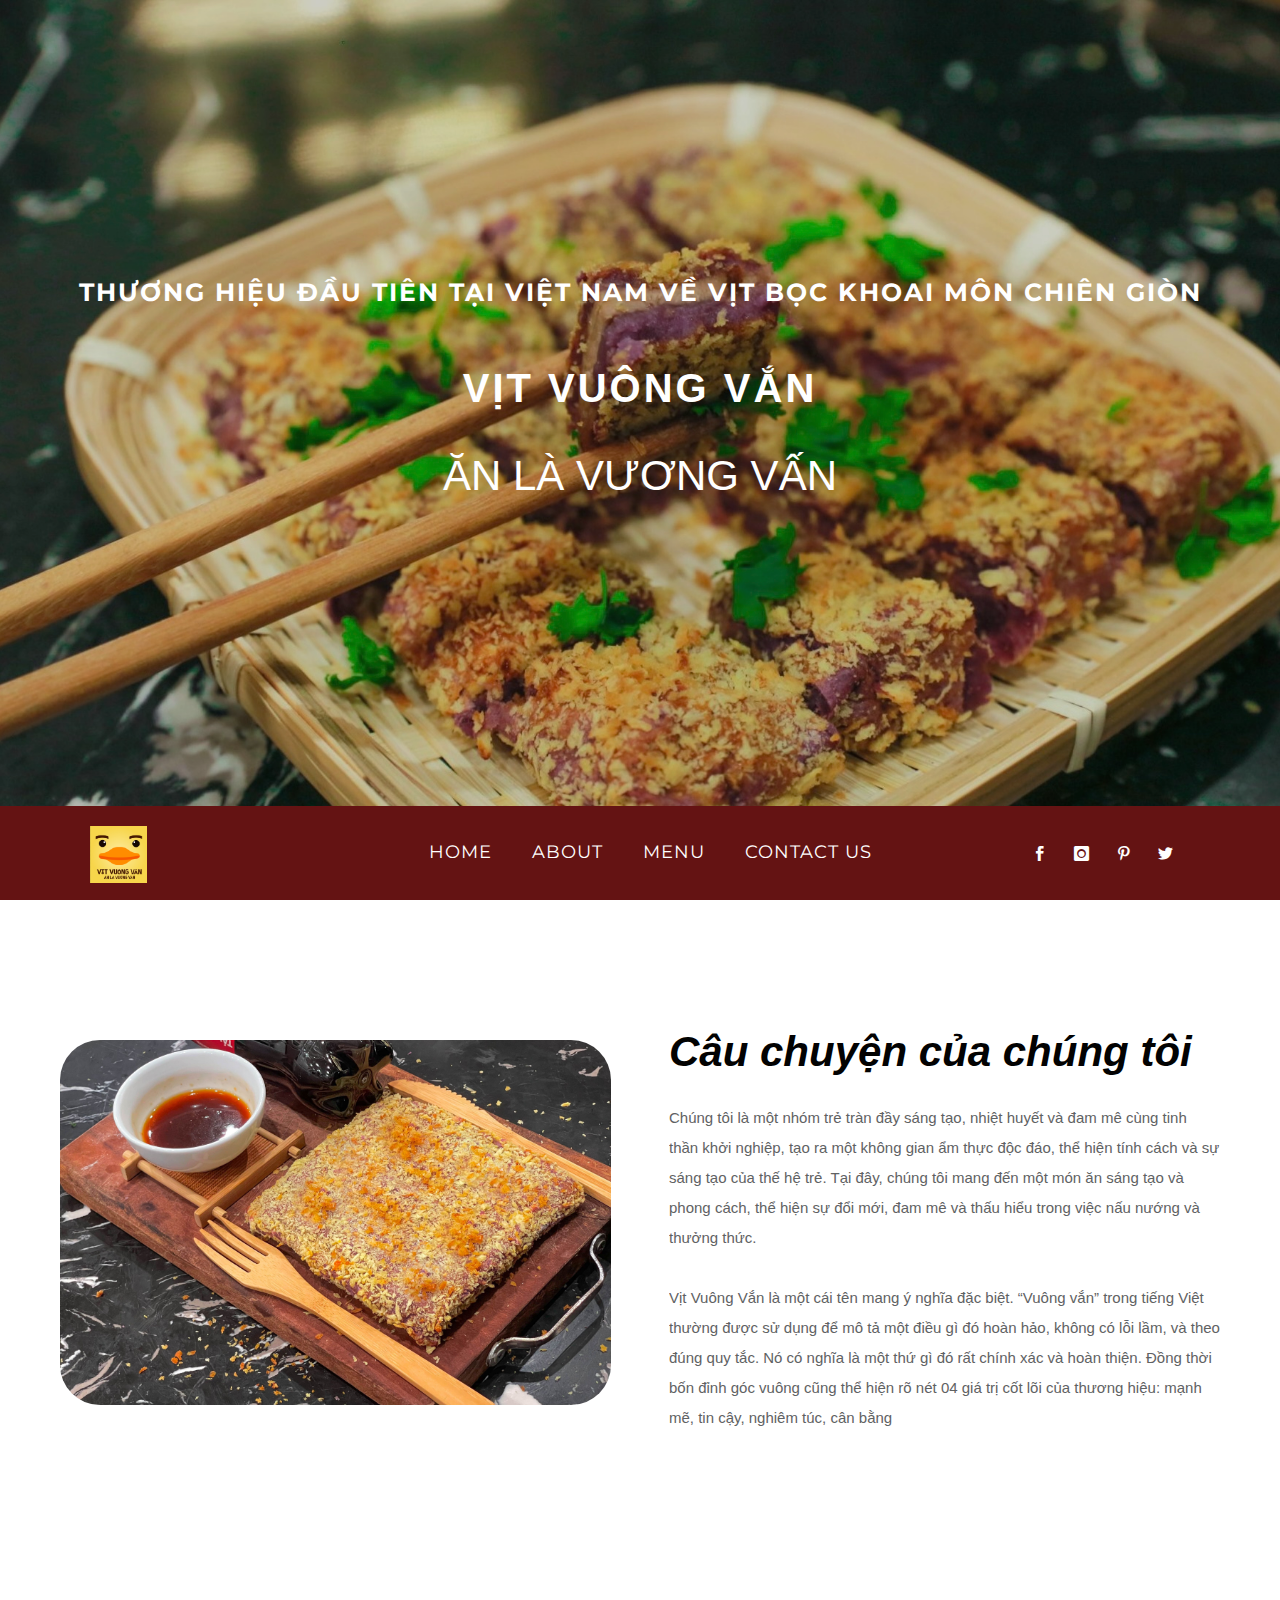
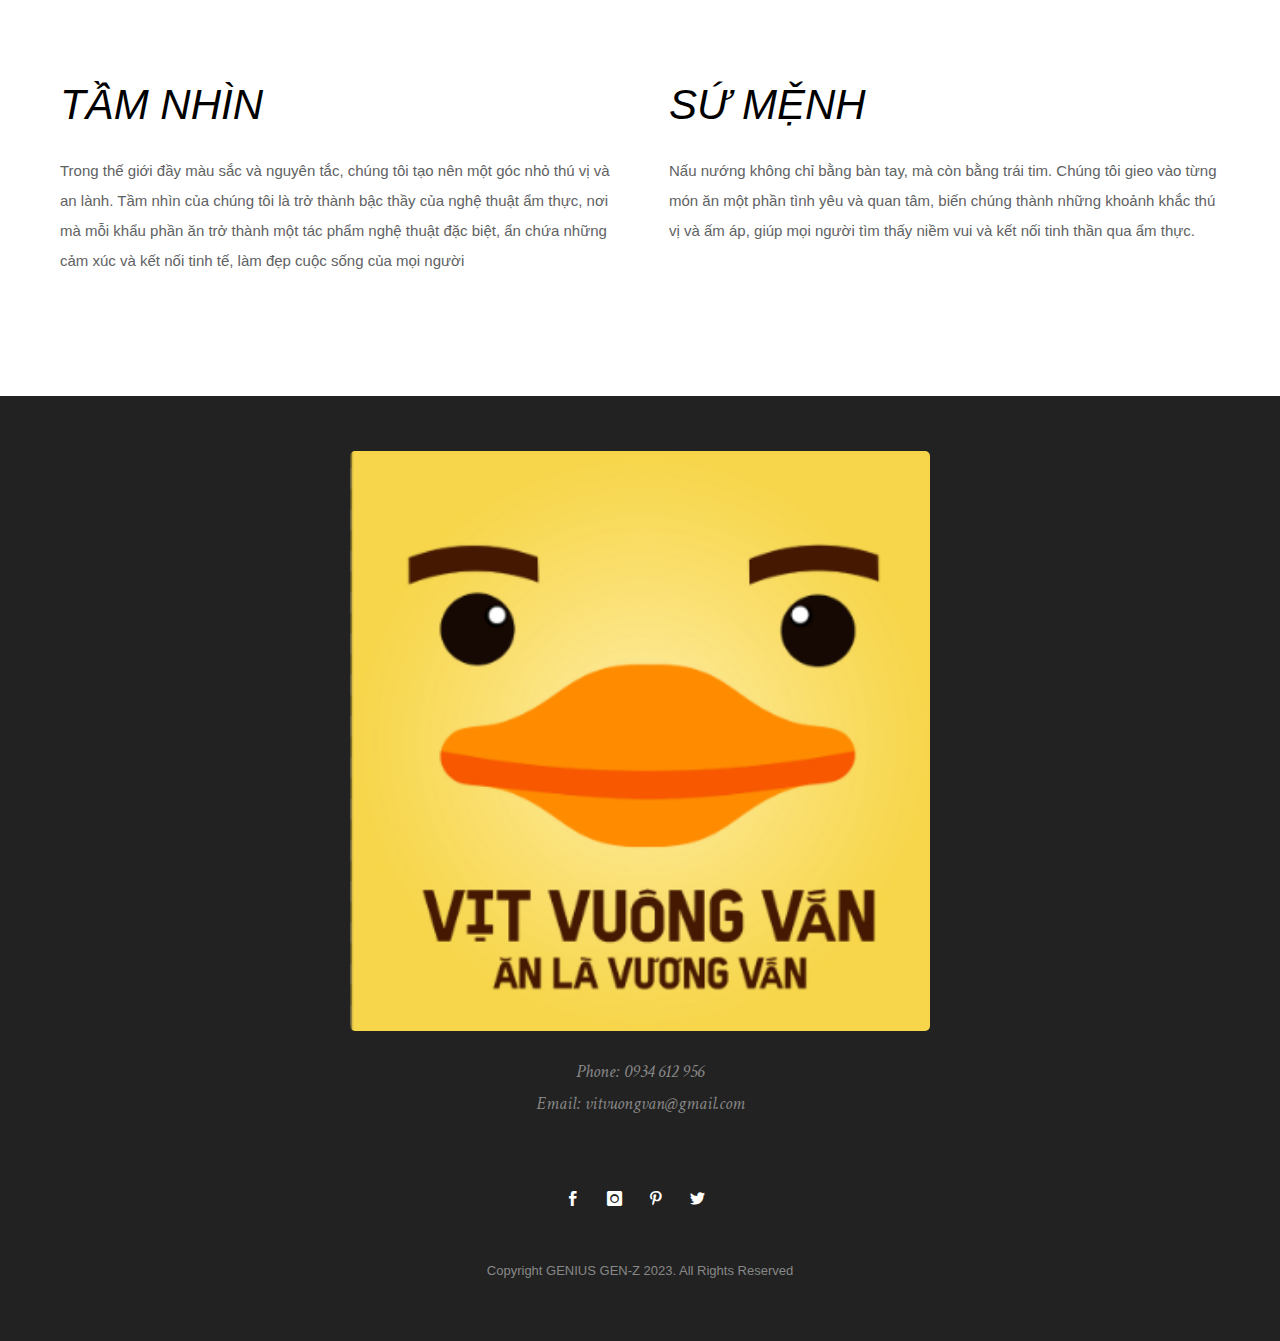
==== commit b71f5b8c: "." ====
--- a/about.html
+++ b/about.html
@@ -393,7 +393,11 @@
                             nghệ thuật đặc biệt, ẩn chứa những cảm xúc và kết
                             nối tinh tế, làm đẹp cuộc sống của mọi người
                           </p>
-                          <h2 style="margin-top: 200px">
+                        </div>
+                      </div>
+                      <div class="one-half column-block">
+                        <div class="be-custom-column-inner">
+                          <h2>
                             <span style="color: #000000">SỨ MỆNH</span>
                           </h2>
                           <p>
@@ -402,39 +406,6 @@
                             yêu và quan tâm, biến chúng thành những khoảnh khắc
                             thú vị và ấm áp, giúp mọi người tìm thấy niềm vui và
                             kết nối tinh thần qua ẩm thực.
-                          </p>
-                          <div class="be-button-wrap none">
-                            <a
-                              class="be-shortcode largebtn be-button left-icon bg-animation-none"
-                              href="menu.html"
-                              style="
-                                border-style: solid;
-                                border-width: 0px;
-                                border-color: #000000;
-                                background-color: #000000;
-                                color: #ffffff;
-                              "
-                              data-animation="fadeIn"
-                              data-bg-color="#000000"
-                              data-hover-bg-color="#efefef"
-                              data-color="#ffffff"
-                              data-hover-color="#000000"
-                              data-border-color="#000000"
-                              data-hover-border-color="#f0b452"
-                              >DISCOVER OUR MENU</a
-                            >
-                          </div>
-                        </div>
-                      </div>
-                      <div class="one-half column-block">
-                        <div class="be-custom-column-inner">
-                          <p>
-                            <img
-                              class="alignnone size-large wp-image-38"
-                              src="images/398301559_880918023661347_3423894513359552052_n.jpg"
-                              alt="Vịt Vương Vấn_demos_10"
-                              style="border-radius: 40px; height: 80%"
-                            />
                           </p>
                         </div>
                       </div>
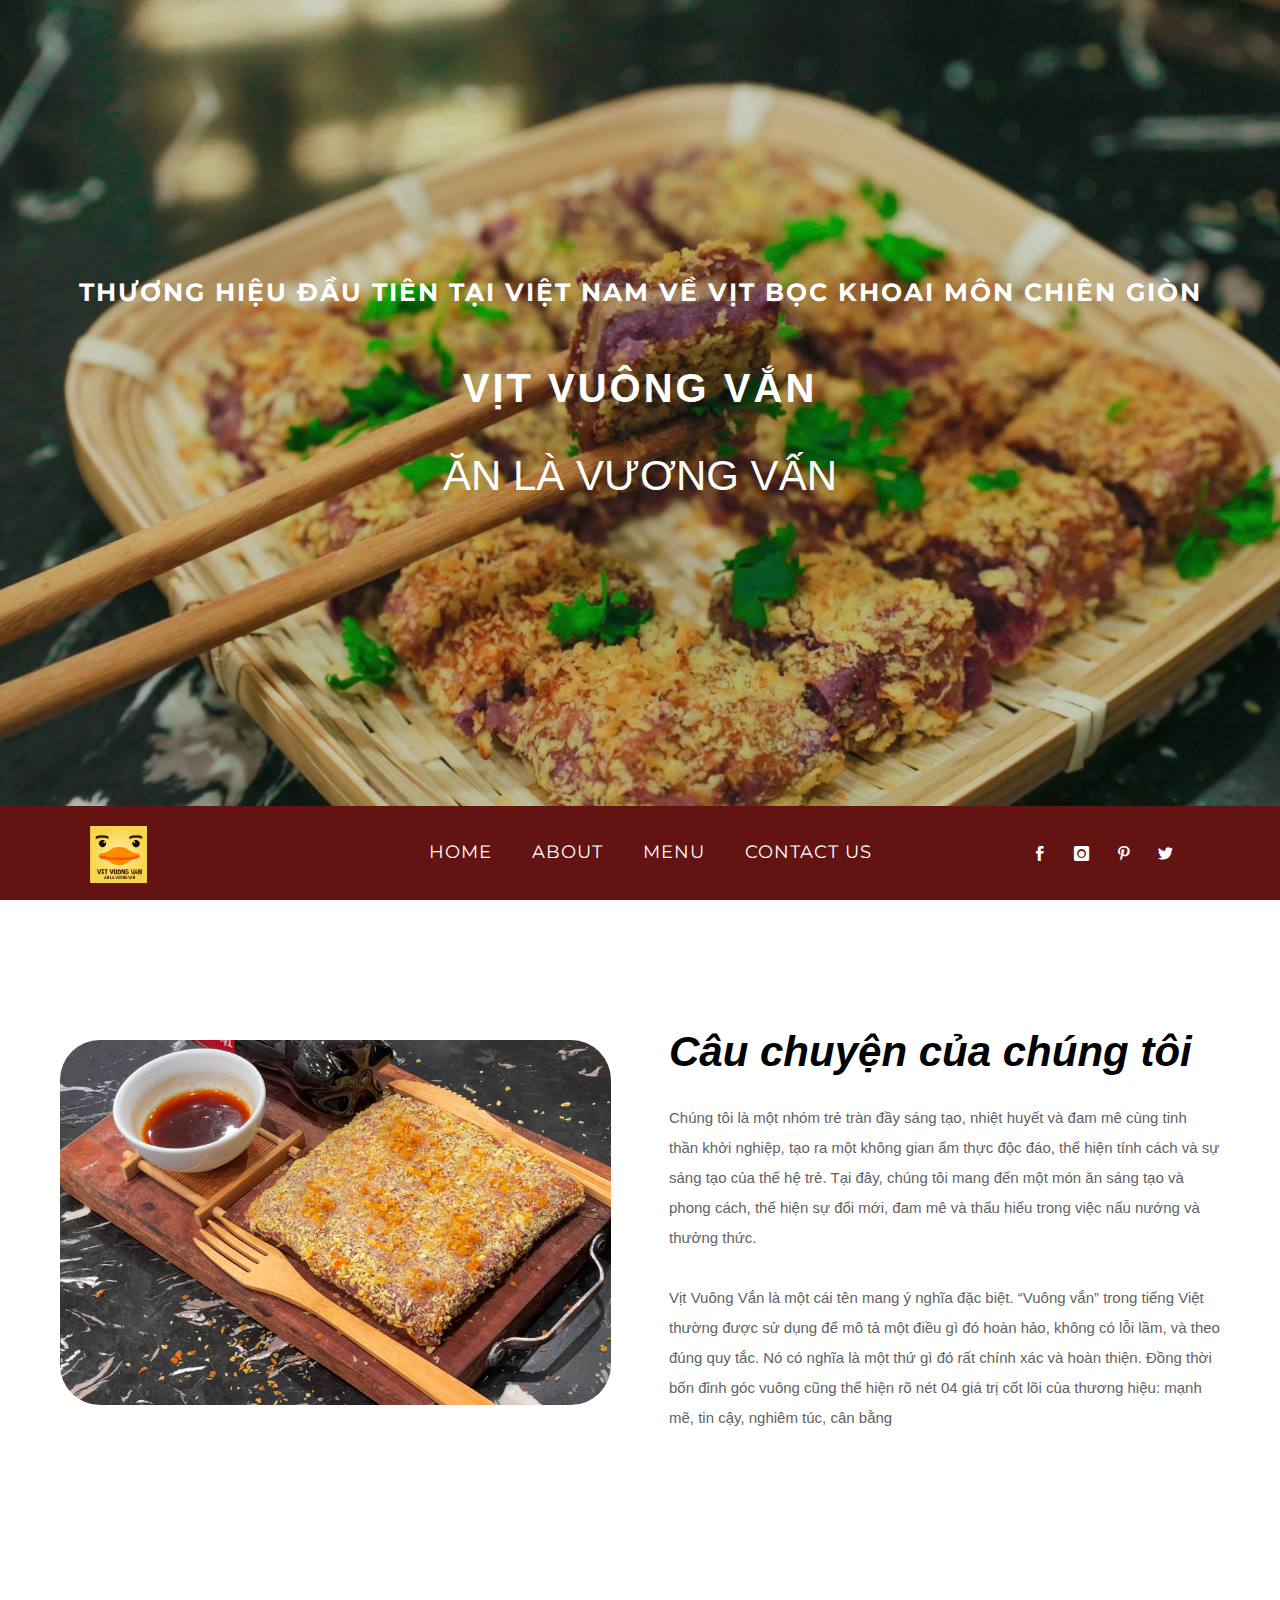
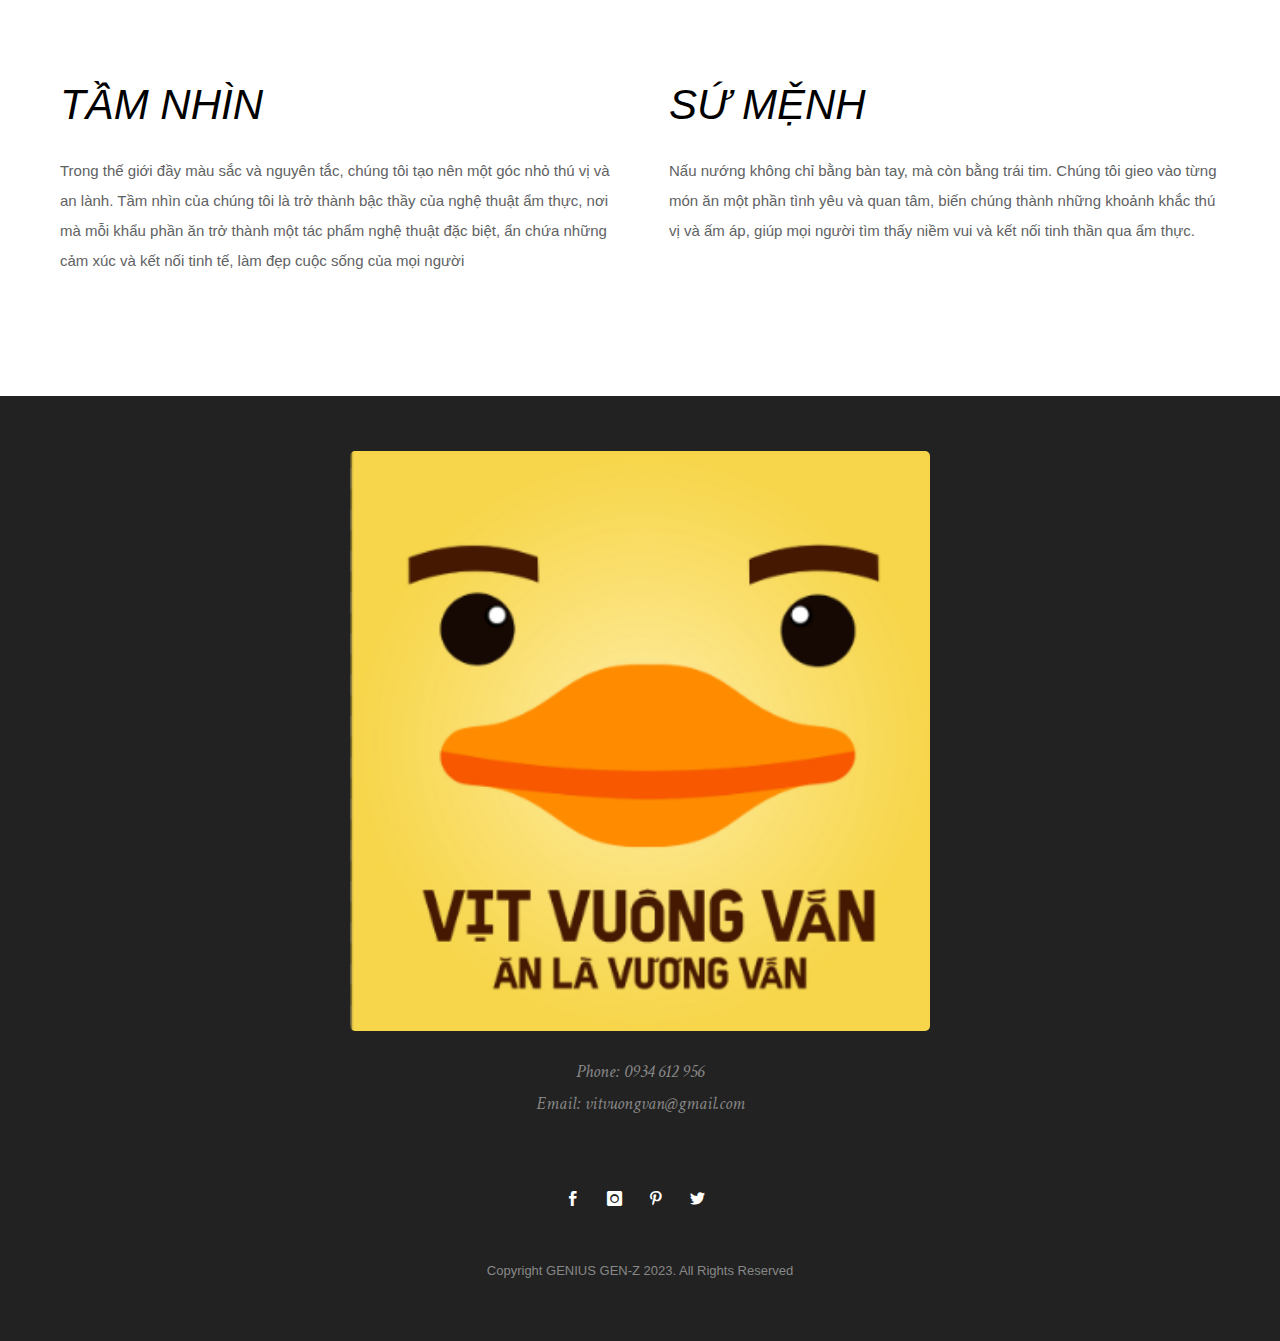
==== commit 8ea7df10: "." ====
--- a/about.html
+++ b/about.html
@@ -105,8 +105,8 @@
     <script type="text/javascript" src="js/jquery-migrate.min.js"></script>
     <script type="text/javascript" src="js/modernizr-2.6.2.min.js"></script>
 
-    <link rel="shortcut icon" href="images/favicon.png" type="image/x-icon" />
-    <link rel="icon" href="images/favicon.png" type="image/x-icon" />
+    <link rel="shortcut icon" href="upload/logo.png" type="image/x-icon" />
+    <link rel="icon" href="upload/logo.png" type="image/x-icon" />
   </head>
 
   <body
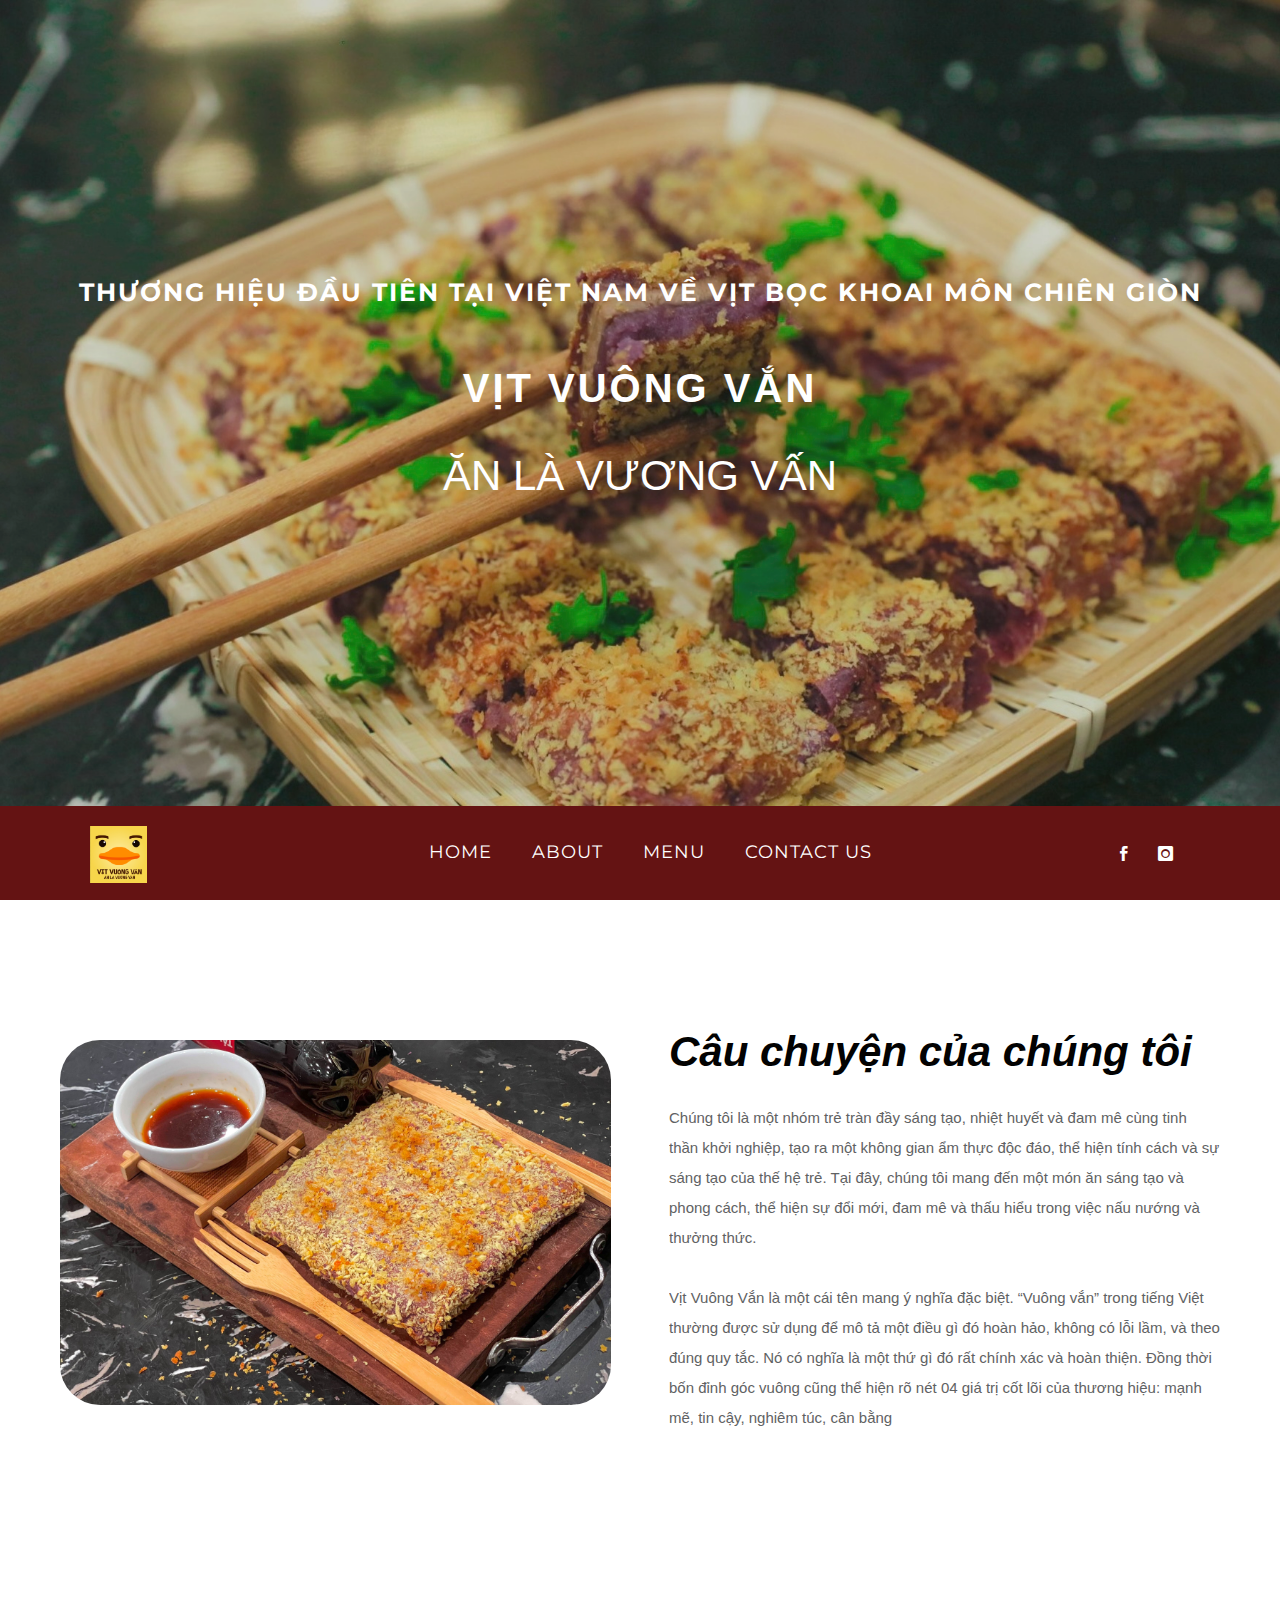
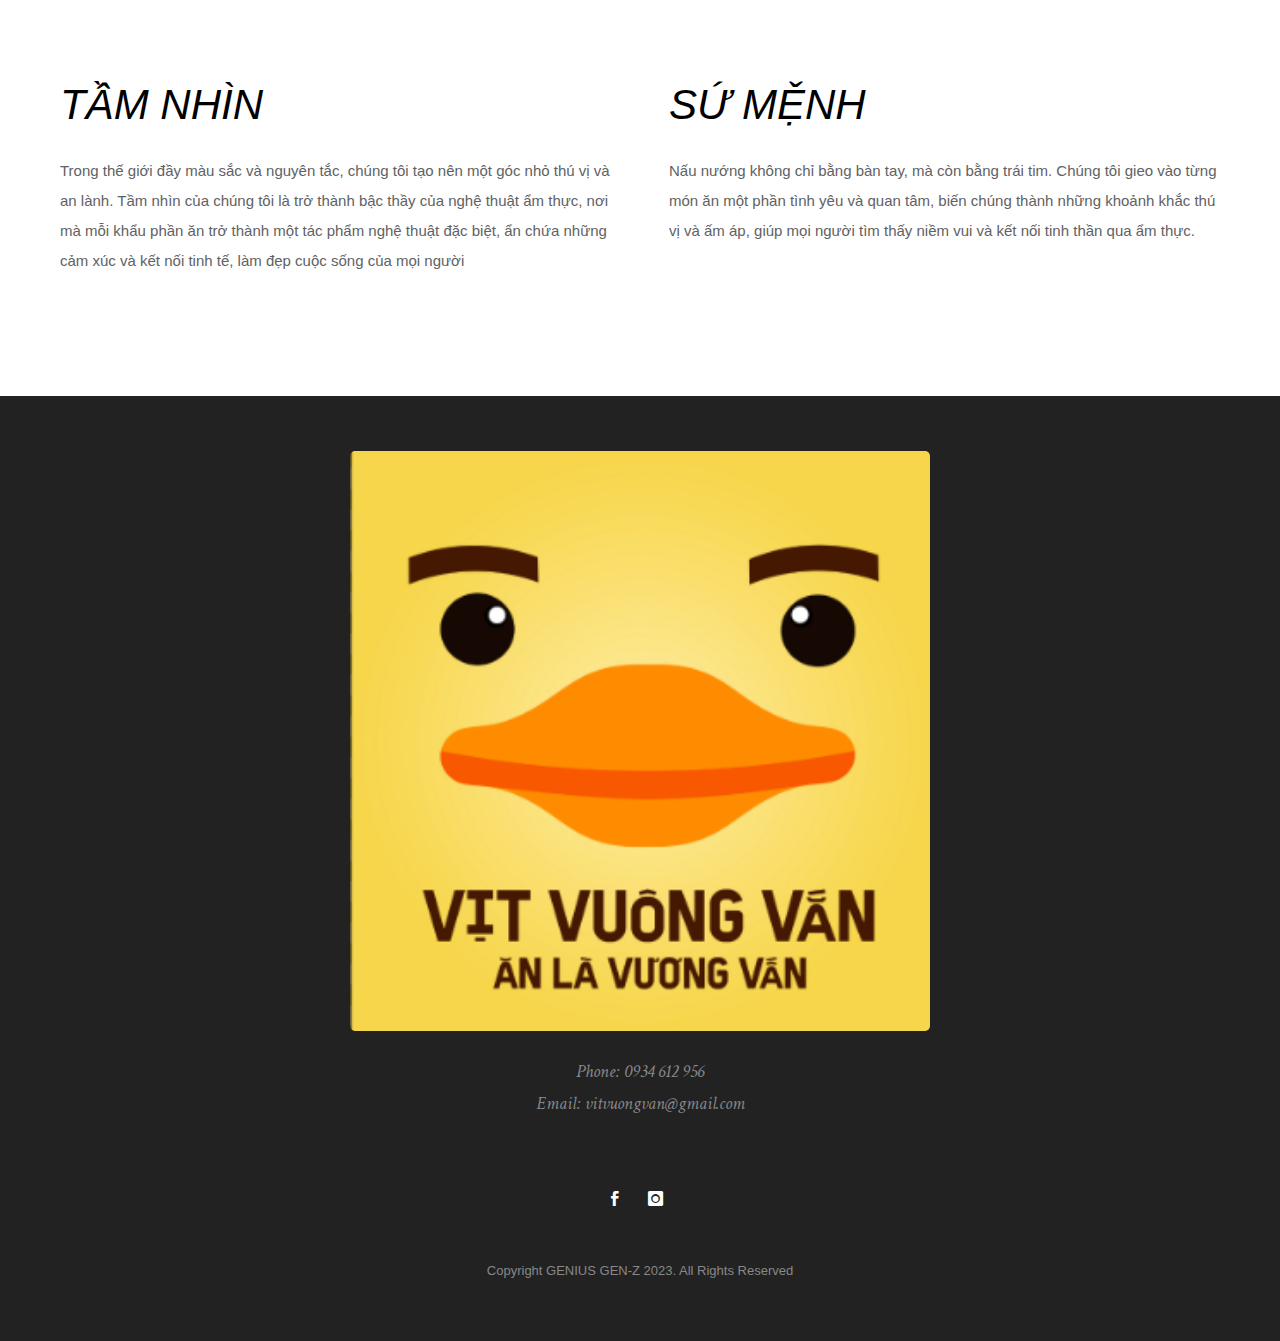
==== commit 3e448607: "." ====
--- a/about.html
+++ b/about.html
@@ -228,7 +228,7 @@
                 <div class="header-code-widgets">
                   <div class="icon-shortcode align-none">
                     <a
-                      href="#"
+                      href="https://www.facebook.com/vitvuongvan"
                       class="icon-shortcode icon-circle"
                       data-animation="fadeIn"
                       ><i class="font-icon icon-social_facebook tiny circle"></i
@@ -236,26 +236,10 @@
                   </div>
                   <div class="icon-shortcode align-none">
                     <a
-                      href="#"
+                      href="https://www.instagram.com/vitvuongvan/?fbclid=IwAR0qwxjqEsFh1FMjcaLgVSxYqEHjv8o2krOtOqXXovXpZlMl6mRqE7iSnjo"
                       class="icon-shortcode icon-circle"
                       data-animation="fadeIn"
                       ><i class="font-icon icon-instagram tiny circle"></i
-                    ></a>
-                  </div>
-                  <div class="icon-shortcode align-none">
-                    <a
-                      href="#"
-                      class="icon-shortcode icon-circle"
-                      data-animation="fadeIn"
-                      ><i class="font-icon icon-pinterest tiny circle"></i
-                    ></a>
-                  </div>
-                  <div class="icon-shortcode align-none">
-                    <a
-                      href="#"
-                      class="icon-shortcode icon-circle"
-                      data-animation="fadeIn"
-                      ><i class="font-icon icon-social_twitter tiny circle"></i
                     ></a>
                   </div>
                 </div>
@@ -453,7 +437,7 @@
               <div class="footer-content-inner-center">
                 <div class="icon-shortcode align-none">
                   <a
-                    href="#"
+                    href="https://www.facebook.com/vitvuongvan"
                     class="icon-shortcode icon-circle"
                     data-animation="fadeIn"
                     ><i class="font-icon icon-social_facebook tiny circle"></i
@@ -461,26 +445,10 @@
                 </div>
                 <div class="icon-shortcode align-none">
                   <a
-                    href="#"
+                    href="https://www.instagram.com/vitvuongvan/?fbclid=IwAR0qwxjqEsFh1FMjcaLgVSxYqEHjv8o2krOtOqXXovXpZlMl6mRqE7iSnjo"
                     class="icon-shortcode icon-circle"
                     data-animation="fadeIn"
                     ><i class="font-icon icon-instagram tiny circle"></i
-                  ></a>
-                </div>
-                <div class="icon-shortcode align-none">
-                  <a
-                    href="#"
-                    class="icon-shortcode icon-circle"
-                    data-animation="fadeIn"
-                    ><i class="font-icon icon-pinterest tiny circle"></i
-                  ></a>
-                </div>
-                <div class="icon-shortcode align-none">
-                  <a
-                    href="#"
-                    class="icon-shortcode icon-circle"
-                    data-animation="fadeIn"
-                    ><i class="font-icon icon-social_twitter tiny circle"></i
                   ></a>
                 </div>
               </div>
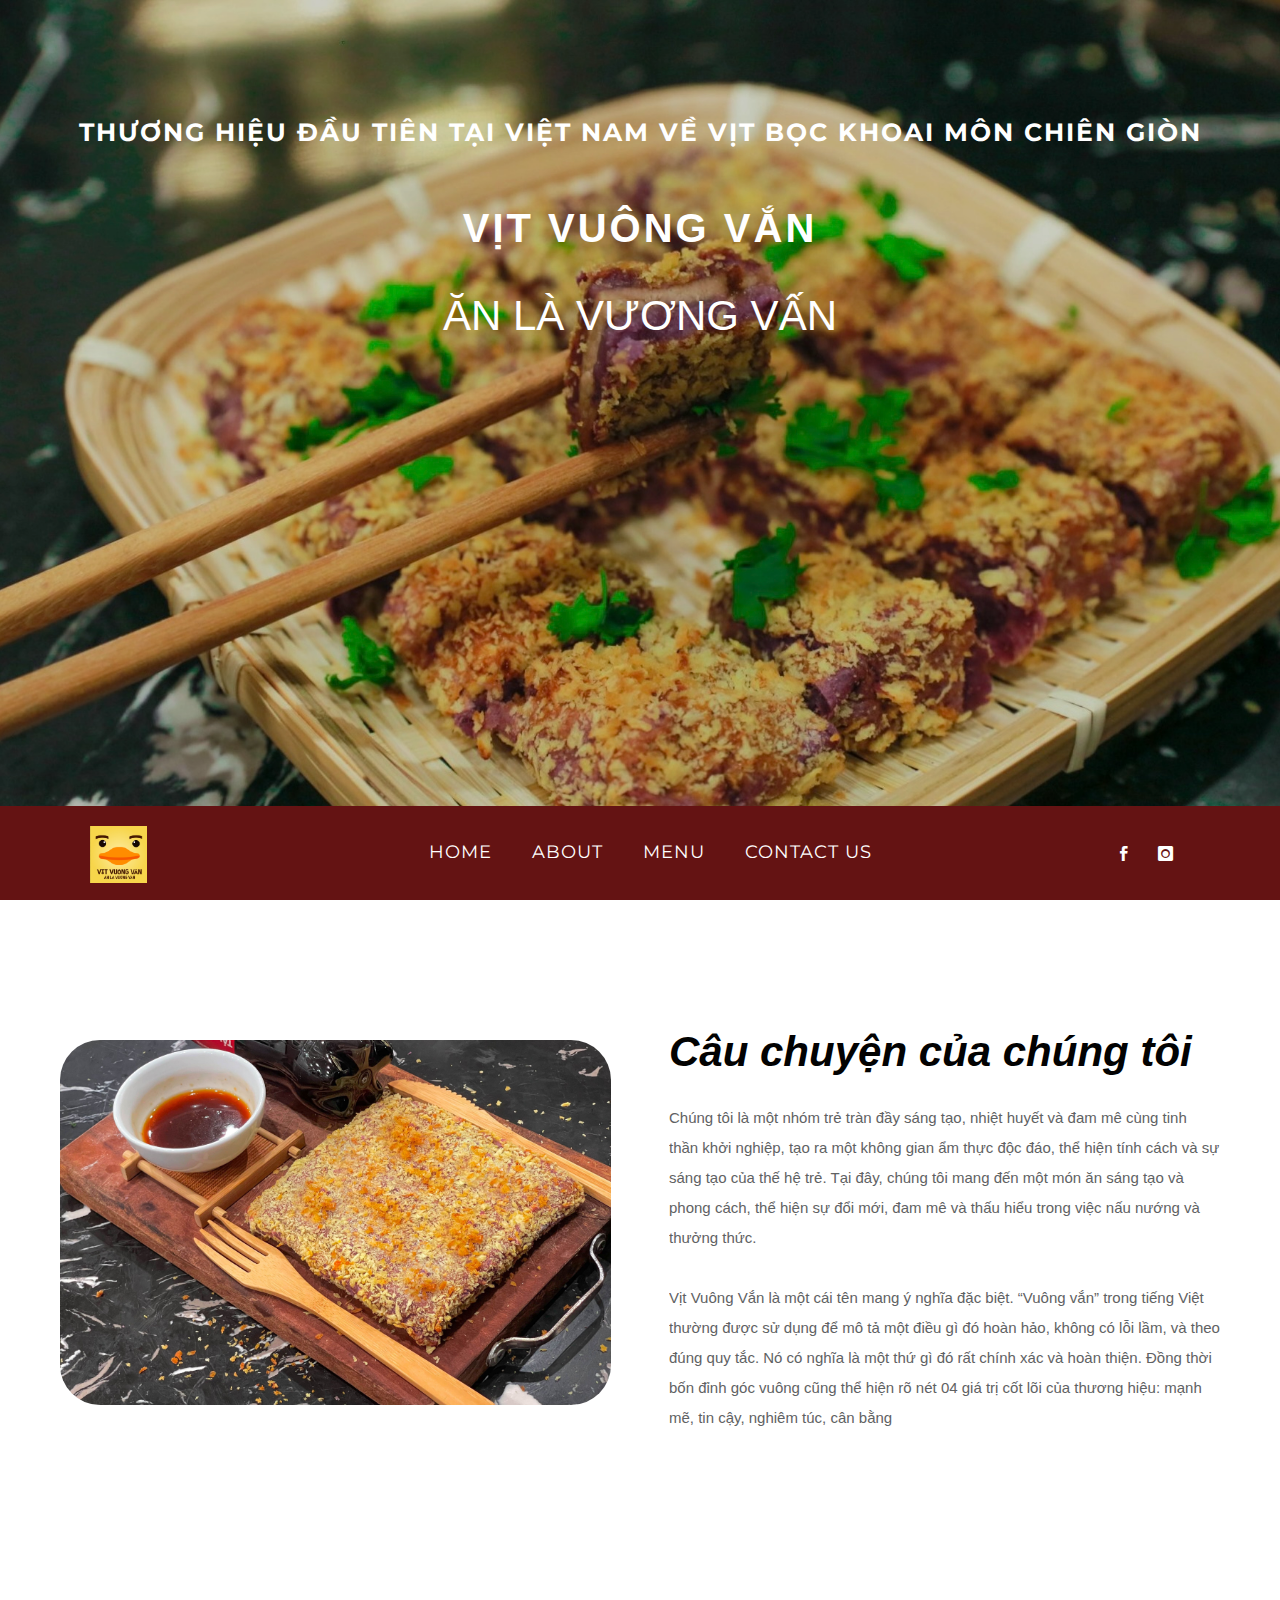
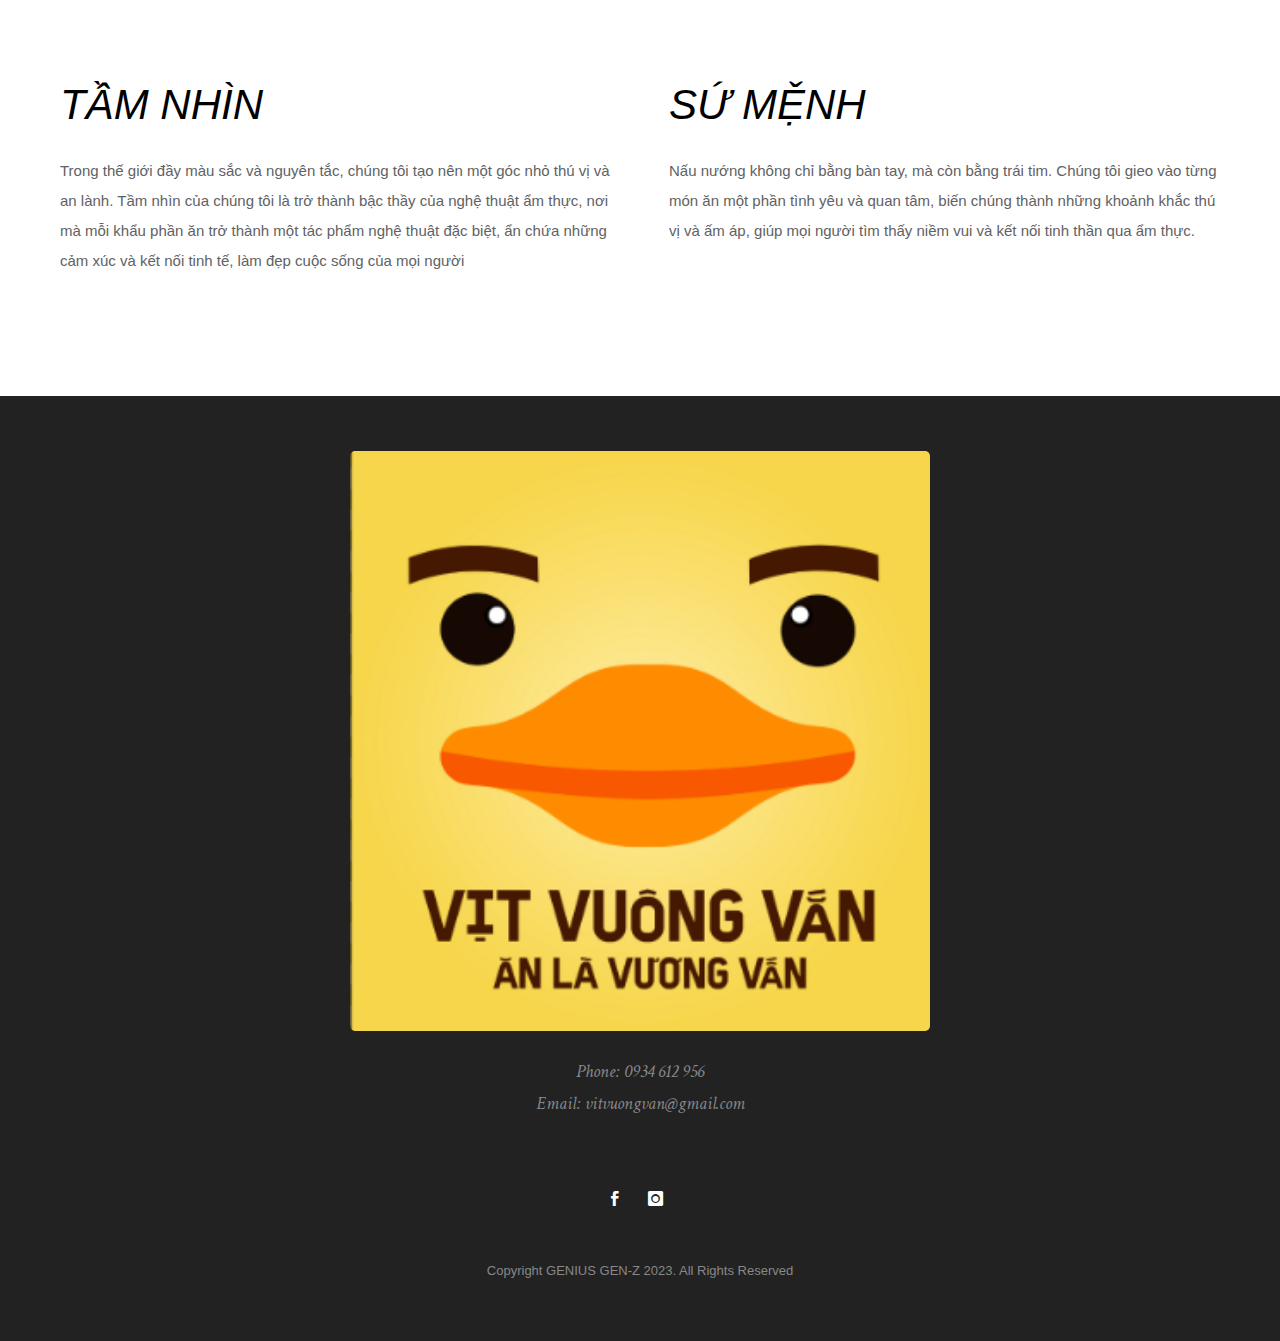
==== commit a28f25f0: "add chat" ====
--- a/about.html
+++ b/about.html
@@ -107,6 +107,15 @@
 
     <link rel="shortcut icon" href="upload/logo.png" type="image/x-icon" />
     <link rel="icon" href="upload/logo.png" type="image/x-icon" />
+    <script
+      src="https://static.elfsight.com/platform/platform.js"
+      data-use-service-core
+      defer
+    ></script>
+    <div
+      class="elfsight-app-054a79e5-de70-4a32-a42f-44d5626581b3"
+      data-elfsight-app-lazy
+    ></div>
   </head>
 
   <body
--- a/css/shortcodes.css
+++ b/css/shortcodes.css
@@ -1,15 +1,14 @@
-
 /**********************************************************************
             HERO SECTION
 **********************************************************************/
 .header-hero-section {
-	overflow: hidden;
-	width: 100%;
-}
-.hero-section-wrap *:last-child {
-	margin-bottom: 0px !important;
-}
-.hero-section-wrap {
+  overflow: hidden;
+  width: 100%;
+}
+/* .hero-section-wrap *:last-child {
+  margin-bottom: 0px !important;
+} */
+/* .hero-section-wrap {
 	opacity: 0;
 	-ms-filter: "progid:DXImageTransform.Microsoft.Alpha(Opacity=0)";
     filter: alpha(opacity=0);
@@ -18,21 +17,21 @@
     -moz-transition: height 0.85s cubic-bezier(0.725, 0.000, 0.000, 0.995);
     -webkit-transition: height 0.85s cubic-bezier(0.725, 0.000, 0.000, 0.995);
     -o-transition: height 0.85s cubic-bezier(0.725, 0.000, 0.000, 0.995);
-}
-.hero-section-inner-wrap {
-	display: table;
-	width: 100%;
-	height: 100%;
-}
+} */
 .hero-section-inner {
-	display: table-cell;
-	vertical-align: middle;
-}
+  margin-top: 10%;
+}
+/* .hero-section-inner-wrap {
+  display: table;
+  width: 100%;
+  height: 100%;
+} */
+
 .header-hero-custom-section .be-row {
-	height: 100% !important;
+  height: 100% !important;
 }
 .hero-section-wrap .special-heading .separator:last-child {
-    margin-bottom: 30px !important;
+  margin-bottom: 30px !important;
 }
 /**************************************SHORTCODES**************************************/
 
@@ -40,432 +39,434 @@
             ANIMATED NUMBERS
 *********************************************************************/
 
-.animate-number,.animate-number-caption {
-    display: block;
-    margin-bottom: 10px;
+.animate-number,
+.animate-number-caption {
+  display: block;
+  margin-bottom: 10px;
 }
 .animate-number-wrap {
-    text-align: center;
+  text-align: center;
 }
 .animate-number {
-    line-height: 1.2 !important;
+  line-height: 1.2 !important;
 }
 
 /*********************************************************************
             ANIMATED CHARTS
 *********************************************************************/
 .chart-wrap {
-    text-align: center;
-}
-.chart {
-    text-align: center;
-    position: relative;
-    width: 110px;
-    height: 110px;
-    line-height: 110px;
-    margin: 0 auto 20px;
-}
+  text-align: center;
+}
+/* .chart {
+  text-align: center;
+  position: relative;
+  width: 110px;
+  height: 110px;
+  line-height: 110px;
+  margin: 0 auto 20px;
+} */
 .chart canvas {
-    position: absolute;
-    top: 0;
-    left: 0;
+  position: absolute;
+  top: 0;
+  left: 0;
 }
 /*********************************************************************
             CLIENT CAROUSEL
 *********************************************************************/
 
 .carousel-wrap {
-    position: relative;
-    margin-bottom: 50px;
+  position: relative;
+  margin-bottom: 50px;
 }
 .be-carousel {
-    margin: 0;
-    padding: 0;
-    list-style: none;
-    display: block;
-    -ms-filter: "progid:DXImageTransform.Microsoft.Alpha(Opacity=0)";
-    filter: alpha(opacity=0);
-    -moz-opacity: 0;
-    -khtml-opacity: 0;
-    opacity: 0;
-    height: 0px;
-    overflow: hidden;
-    -webkit-transition: opacity 0.3s ease-in, height 0.3s ease-in;
-    -moz-transition: opacity 0.3s ease-in, height 0.3s ease-in;
-    -o-transition: opacity 0.3s ease-in, height 0.3s ease-in;
-    -ms-transition: opacity 0.3s ease-in, height 0.3s ease-in;
-    transition: opacity 0.3s ease-in, height 0.3s ease-in;
-}
-.be-carousel li{
-    float: left;
-    margin: 0px 10px;
-    display: block;
-    position: relative;
+  margin: 0;
+  padding: 0;
+  list-style: none;
+  display: block;
+  /* -ms-filter: "progid:DXImageTransform.Microsoft.Alpha(Opacity=0)"; */
+  /* filter: alpha(opacity=0); */
+  /* -moz-opacity: 0;
+  -khtml-opacity: 0; */
+  /* opacity: 0;
+  height: 0px;
+  overflow: hidden; */
+  /* -webkit-transition: opacity 0.3s ease-in, height 0.3s ease-in;
+  -moz-transition: opacity 0.3s ease-in, height 0.3s ease-in;
+  -o-transition: opacity 0.3s ease-in, height 0.3s ease-in;
+  -ms-transition: opacity 0.3s ease-in, height 0.3s ease-in;
+  transition: opacity 0.3s ease-in, height 0.3s ease-in; */
+}
+.be-carousel li {
+  float: left;
+  margin: 0px 10px;
+  display: block;
+  position: relative;
 }
 
 .portfolio-carousel .be-carousel li {
-    margin: 0px 0px;
+  margin: 0px 0px;
 }
 
 .client-carousel li a {
-    display: block;
-    text-align: center;
-    line-height: 120px;
+  display: block;
+  text-align: center;
+  line-height: 120px;
 }
 .portfolio-carousel .be-carousel li img {
-    width: 100%;
-    max-width: 100%;
+  width: 100%;
+  max-width: 100%;
 }
 .client-carousel li img {
-    vertical-align: middle;
-    height: auto !important;
-    max-height: 100%;
+  vertical-align: middle;
+  height: auto !important;
+  max-height: 100%;
 }
 .be-carousel-nav {
-    position: absolute;
-    top: 50%;
-    width: 40px;
-    height: 60px;
-    line-height: 60px;
-    font-size: 20px;
-    margin-top: -30px;
-    text-align: center;
-    -webkit-transition: all .6s ease;
-    -moz-transition: all .6s ease;
-    -o-transition: all .6s ease;
-    transition: all .6s ease;
-    display: none !important;
-    opacity: 0;
-    -moz-opacity: 0;
-    background: #000;
-    background: rgba(0, 0, 0, 0.2);
+  position: absolute;
+  top: 50%;
+  width: 40px;
+  height: 60px;
+  line-height: 60px;
+  font-size: 20px;
+  margin-top: -30px;
+  text-align: center;
+  /* -webkit-transition: all 0.6s ease;
+  -moz-transition: all 0.6s ease;
+  -o-transition: all 0.6s ease;
+  transition: all 0.6s ease;
+  display: none !important;
+  opacity: 0;
+  -moz-opacity: 0; */
+  background: #000;
+  background: rgba(0, 0, 0, 0.2);
 }
 .portfolio-carousel .be-carousel-nav {
-    display: block !important;
+  display: block !important;
 }
 .carousel-wrap .be-carousel-nav.prev {
-    left: 0px;
+  left: 0px;
 }
 .carousel-wrap .be-carousel-nav.next {
-    right: 0px;
-}
-
+  right: 0px;
+}
 
 /*********************************************************************
             COUNTDOWN
 *********************************************************************/
 
-
-.countdown-rtl {
-    direction: rtl;
-}
+/* .countdown-rtl {
+  direction: rtl;
+} */
 .countdown-holding span {
-    color: #888;
+  color: #888;
 }
 .countdown-row {
-    clear: both;
-    width: 100%;
-    padding: 0px 2px;
-    text-align: center;
+  clear: both;
+  width: 100%;
+  padding: 0px 2px;
+  text-align: center;
 }
 .countdown-show1 .countdown-section {
-    width: 98%;
+  width: 98%;
 }
 .countdown-show2 .countdown-section {
-    width: 48%;
+  width: 48%;
 }
 .countdown-show3 .countdown-section {
-    width: 32.5%;
+  width: 32.5%;
 }
 .countdown-show4 .countdown-section {
-    width: 24.5%;
+  width: 24.5%;
 }
 .countdown-show5 .countdown-section {
-    width: 19.5%;
+  width: 19.5%;
 }
 .countdown-show6 .countdown-section {
-    width: 16.25%;
+  width: 16.25%;
 }
 .countdown-show7 .countdown-section {
-    width: 14%;
+  width: 14%;
 }
 .countdown-section {
-    display: block;
-    float: left;
-    font-size: 16px;
-    text-align: center;
+  display: block;
+  float: left;
+  font-size: 16px;
+  text-align: center;
 }
 .countdown-amount {
-    font-size: 50px;
-    line-height: 2;
+  font-size: 50px;
+  line-height: 2;
 }
 .countdown-period {
-    display: block;
+  display: block;
 }
 .countdown-descr {
-    display: block;
-    width: 100%;
+  display: block;
+  width: 100%;
 }
 
 /*********************************************************************
             GALLERY
 *********************************************************************/
 
-.gallery-slider-wrap  {
-    position: fixed;
-    width: 100%;
-    height: 100%;
-    background: #fff;
-    top: 0px;
-    left: -100%;
-    z-index: 15;
-    opacity: 0;
-    -ms-filter: "progid:DXImageTransform.Microsoft.Alpha(Opacity=0)";
-    filter: alpha(opacity=0);
-    -moz-opacity: 0;
-    -khtml-opacity: 0;
-    opacity: 0;
-    -webkit-transition: left 0.3s ease-in, opacity 0.3s ease-in;
-    -moz-transition: left 0.3s ease-in, opacity 0.3s ease-in;
-    -o-transition: left 0.3s ease-in, opacity 0.3s ease-in;
-    -ms-transition: left 0.3s ease-in, opacity 0.3s ease-in;
-    transition: left 0.3s ease-in, opacity 0.3s ease-in;
+.gallery-slider-wrap {
+  position: fixed;
+  width: 100%;
+  height: 100%;
+  background: #fff;
+  top: 0px;
+  left: -100%;
+  z-index: 15;
+  /* opacity: 0;
+  -ms-filter: "progid:DXImageTransform.Microsoft.Alpha(Opacity=0)";
+  filter: alpha(opacity=0);
+  -moz-opacity: 0;
+  -khtml-opacity: 0;
+  opacity: 0; */
+  /* -webkit-transition: left 0.3s ease-in, opacity 0.3s ease-in;
+  -moz-transition: left 0.3s ease-in, opacity 0.3s ease-in;
+  -o-transition: left 0.3s ease-in, opacity 0.3s ease-in;
+  -ms-transition: left 0.3s ease-in, opacity 0.3s ease-in;
+  transition: left 0.3s ease-in, opacity 0.3s ease-in; */
 }
 a.no-link {
-    cursor: default;
+  cursor: default;
 }
 .overflow-hidden {
-    overflow: hidden !important;
+  overflow: hidden !important;
 }
 .gallery-slider-content,
 #gallery-container-wrap,
 #gallery-container {
-    position: relative;
-    width: 100%;
-    height: 100%;
+  position: relative;
+  width: 100%;
+  height: 100%;
 }
 #gallery-container {
-    width: 100%;
-    float: left;
-}
-.gallery-all-container.normal-scroll #gallery-container {
-    cursor: move;
-    cursor: -webkit-grab;
-}
-#gallery-container-wrap {
-    overflow-x: hidden;
-    overflow-y: hidden;
-    -ms-filter: "progid:DXImageTransform.Microsoft.Alpha(Opacity=0)";
-    filter: alpha(opacity=0);
-    -moz-opacity: 0;
-    -khtml-opacity: 0;
-    opacity: 0;
-    transition: opacity 1s ease;
-    -moz-box-sizing: border-box;
-    -webkit-box-sizing: border-box;
-    -ms-box-sizing: border-box;
-    box-sizing: border-box;
-}
-#gallery-container {
-    white-space: nowrap !important;
-    word-wrap: normal;
-    font-size: 0;
-    -webkit-box-sizing: border-box;
-    -moz-box-sizing: border-box;
-    box-sizing: border-box;
-    padding-right: 0px !important;
-}
-#gallery-container .placeholder {
-    width: 100%;
-    height: 100%;
-    display: inline-block;
-    zoom: 1;
-    text-align: center;
-    position: relative;
-}
-#gallery-container .placeholder img {
-    display: inline-block;
-    height: auto;
-    width: auto;
-    max-height: 100%;
-    max-width: 100%;
-    vertical-align: middle;
-    -ms-filter: "progid:DXImageTransform.Microsoft.Alpha(Opacity=0)";
-    filter: alpha(opacity=0);
-    -moz-opacity: 0;
-    -khtml-opacity: 0;
-    opacity: 0;
-    display: none;
-    -webkit-transition: opacity 0.5s ease-in;
-    -moz-transition: opacity 0.5s ease-in;
-    -o-transition: opacity 0.5s ease-in;
-    -ms-transition: opacity 0.5s ease-in;
-    transition: opacity 0.5s ease-in;
-}
+  width: 100%;
+  float: left;
+}
+/* .gallery-all-container.normal-scroll #gallery-container {
+  cursor: move;
+  cursor: -webkit-grab;
+} */
+/* #gallery-container-wrap {
+  overflow-x: hidden;
+  overflow-y: hidden;
+  -ms-filter: "progid:DXImageTransform.Microsoft.Alpha(Opacity=0)";
+  filter: alpha(opacity=0);
+  -moz-opacity: 0;
+  -khtml-opacity: 0;
+  opacity: 0;
+  transition: opacity 1s ease;
+  -moz-box-sizing: border-box;
+  -webkit-box-sizing: border-box;
+  -ms-box-sizing: border-box;
+  box-sizing: border-box;
+} */
+/* #gallery-container {
+  white-space: nowrap !important;
+  word-wrap: normal;
+  font-size: 0;
+  -webkit-box-sizing: border-box;
+  -moz-box-sizing: border-box;
+  box-sizing: border-box;
+  padding-right: 0px !important;
+} */
+/* #gallery-container .placeholder {
+  width: 100%;
+  height: 100%;
+  display: inline-block;
+  zoom: 1;
+  text-align: center;
+  position: relative;
+} */
+/* #gallery-container .placeholder img {
+  display: inline-block;
+  height: auto;
+  width: auto;
+  max-height: 100%;
+  max-width: 100%;
+  vertical-align: middle;
+  -ms-filter: "progid:DXImageTransform.Microsoft.Alpha(Opacity=0)";
+  filter: alpha(opacity=0);
+  -moz-opacity: 0;
+  -khtml-opacity: 0;
+  opacity: 0;
+  display: none;
+  -webkit-transition: opacity 0.5s ease-in;
+  -moz-transition: opacity 0.5s ease-in;
+  -o-transition: opacity 0.5s ease-in;
+  -ms-transition: opacity 0.5s ease-in;
+  transition: opacity 0.5s ease-in;
+} */
 #gallery-container .placeholder.style1_placehloder {
-    width: auto;
-    position: relative;
-    vertical-align: top;
-    height: 100%;
-    height: 100% !important;
+  width: auto;
+  position: relative;
+  vertical-align: top;
+  height: 100%;
+  height: 100% !important;
 }
 #gallery-container .placeholder.style1_placehloder img {
-    height: 100%;
-    max-width: none;
+  height: 100%;
+  max-width: none;
 }
 #gallery-container .placeholder.center,
 #gallery-container .placeholder.style2_placehloder {
-    vertical-align: top;
-    overflow: hidden !important;
-}
-#gallery-container .placeholder.center .fluid-width-video-wrapper iframe{
-    width: 100%!important;
+  vertical-align: top;
+  overflow: hidden !important;
+}
+#gallery-container .placeholder.center .fluid-width-video-wrapper iframe {
+  width: 100% !important;
 }
 .single-page-lightbox-content {
-    height: 100% !important;
-    overflow: auto !important;
+  height: 100% !important;
+  overflow: auto !important;
 }
 #gallery-container .placeholder.center.style4_placehloder {
-    display: block;
-    overflow: hidden;
+  display: block;
+  overflow: hidden;
 }
 #gallery-container .placeholder.center.style4_placehloder a.slider-img-wrap {
-    position: absolute;
-    width: 100%;
-    height: 100%;
-    left: 0px;
+  position: absolute;
+  width: 100%;
+  height: 100%;
+  left: 0px;
 }
 .portfolio-item-overlay,
 .overlay_placeholder {
-    display: block;
-    position: absolute;
-    width: 100%;
-    height: 100%;
-    top: 0px;
-    left: 0px;
-    background: #000;
-    background: rgba(0, 0, 0, 0.85);
-    z-index: 1;
+  display: block;
+  position: absolute;
+  width: 100%;
+  height: 100%;
+  top: 0px;
+  left: 0px;
+  background: #000;
+  background: rgba(0, 0, 0, 0.85);
+  z-index: 1;
 }
 .placeholder .fluid-width-video-wrapper {
-    display: inline-block !important;
-    vertical-align: top !important;
-    padding: 0px !important;
-    margin: 0px !important;
-    height: 100% !important;
+  display: inline-block !important;
+  vertical-align: top !important;
+  padding: 0px !important;
+  margin: 0px !important;
+  height: 100% !important;
 }
 .fluid-width-video-wrapper {
-    width: 100%;
-    position: relative;
-    padding: 0;
-}
-.fluid-width-video-wrapper, .fluid-width-video-wrapper iframe, .fluid-width-video-wrapper object, .fluid-width-video-wrapper embed {
-    max-width: 100%;
+  width: 100%;
+  position: relative;
+  padding: 0;
+}
+.fluid-width-video-wrapper,
+.fluid-width-video-wrapper iframe,
+.fluid-width-video-wrapper object,
+.fluid-width-video-wrapper embed {
+  max-width: 100%;
 }
 .placeholder .fluid-width-video-wrapper iframe.gallery {
-    position: relative !important;
-    height: 100% !important;
+  position: relative !important;
+  height: 100% !important;
 }
 #gallery-container .placeholder:before {
-    content: "";
-    display: inline-block;
-    height: 50%;
-    width: 1px;
-    margin-right: -1px;
+  content: "";
+  display: inline-block;
+  height: 50%;
+  width: 1px;
+  margin-right: -1px;
 }
 #gallery-container .placeholder.center img {
-    -webkit-backface-visibility: hidden;
-    position: absolute;
-    left: 0px;
-    top: 0px;
-    width: 100%;
-    display: block;
-    max-width: none;
-    max-height: none;
-}
-.gallery-all-container.resized .arrow_prev, 
-.gallery-all-container.resized .arrow_next{
-/*.gallery-all-container.resized .single_portfolio_info_close {*/
-    display: none !important;
-}
-.arrow_prev, 
+  -webkit-backface-visibility: hidden;
+  position: absolute;
+  left: 0px;
+  top: 0px;
+  width: 100%;
+  display: block;
+  max-width: none;
+  max-height: none;
+}
+.gallery-all-container.resized .arrow_prev,
+.gallery-all-container.resized .arrow_next {
+  /*.gallery-all-container.resized .single_portfolio_info_close {*/
+  display: none !important;
+}
+.arrow_prev,
 .arrow_next {
-    position: absolute;
-    top: 50%;
-    cursor: pointer;
-    z-index: 10;
-    margin-top: -50px;
-    /*background: #000;*/
-    /*background: rgba(0, 0, 0, 0.2);*/
-    font-size: 30px;
-    text-align: center;
-    display: none;
-}
-.single_portfolio_info_close { 
-    position: absolute;
-    line-height: 35px;
-    width: 35px;
-    font-size: 20px;
-    height: 35px;
-    text-align: center;
-    /*background-color: #000;*/
+  position: absolute;
+  top: 50%;
+  cursor: pointer;
+  z-index: 10;
+  margin-top: -50px;
+  /*background: #000;*/
+  /*background: rgba(0, 0, 0, 0.2);*/
+  font-size: 30px;
+  text-align: center;
+  display: none;
+}
+.single_portfolio_info_close {
+  position: absolute;
+  line-height: 35px;
+  width: 35px;
+  font-size: 20px;
+  height: 35px;
+  text-align: center;
+  /*background-color: #000;*/
 }
 .arrow_prev {
-    left: 0px;
+  left: 0px;
 }
 .arrow_next {
-    right: 0px;
+  right: 0px;
 }
 .style1-arrow .arrow_prev,
 .style2-arrow .arrow_prev,
 .style1-arrow .arrow_next,
 .style2-arrow .arrow_next {
-    height: 100px;
-    line-height: 100px;
-    width: 60px;
+  height: 100px;
+  line-height: 100px;
+  width: 60px;
 }
 .style3-arrow .arrow_prev,
 .style4-arrow .arrow_prev,
 .style3-arrow .arrow_next,
 .style4-arrow .arrow_next {
-    height: 40px;
-    line-height: 40px;
-    width: 40px;
+  height: 40px;
+  line-height: 40px;
+  width: 40px;
 }
 .style5-arrow .arrow_prev,
 .style6-arrow .arrow_prev,
 .style5-arrow .arrow_next,
 .style6-arrow .arrow_next {
-    height: 50px;
-    line-height: 50px;
-    width: 50px;
-    border-radius: 50%;
+  height: 50px;
+  line-height: 50px;
+  width: 50px;
+  border-radius: 50%;
 }
 .style2-arrow .arrow_prev,
-.style4-arrow .arrow_prev{
-    border-left: none !important;
+.style4-arrow .arrow_prev {
+  border-left: none !important;
 }
 .style2-arrow .arrow_next,
-.style4-arrow .arrow_next{
-    border-right: none !important;
-} 
+.style4-arrow .arrow_next {
+  border-right: none !important;
+}
 .style5-arrow .arrow_prev,
-.style6-arrow .arrow_prev{
-    left:15px;
+.style6-arrow .arrow_prev {
+  left: 15px;
 }
 .style5-arrow .arrow_next,
-.style6-arrow .arrow_next{
-    right:15px;
-}
-.arrow_next .font-icon, 
-.arrow_prev .font-icon, 
-.single_portfolio_close .font-icon, 
-.single_portfolio_info_close .font-icon, 
+.style6-arrow .arrow_next {
+  right: 15px;
+}
+.arrow_next .font-icon,
+.arrow_prev .font-icon,
+.single_portfolio_close .font-icon,
+.single_portfolio_info_close .font-icon,
 .single_portfolio_back .font-icon {
-    display: inline-block;
-    text-align: center;
-    line-height: inherit;
-    -webkit-user-select: none;
+  display: inline-block;
+  text-align: center;
+  line-height: inherit;
+  -webkit-user-select: none;
 }
 /*
 .style2-arrow .arrow_prev,
@@ -506,848 +507,847 @@
 }
 */
 .gallery_content {
-    position: absolute;
-    top: 0px;
-    width: 480px;
-    background: #fff;
-    word-break: break-word;
-    z-index: 10;
-    height: 100%;
-    right: -480px;
-    -webkit-transition: right 0.3s ease;
-    -moz-transition: right 0.3s ease;
-    -o-transition: right 0.3s ease;
-    -ms-transition: right 0.3s ease;
-    transition: right 0.3s ease;
-    box-sizing: border-box;
+  position: absolute;
+  top: 0px;
+  width: 480px;
+  background: #fff;
+  word-break: break-word;
+  z-index: 10;
+  height: 100%;
+  right: -480px;
+  -webkit-transition: right 0.3s ease;
+  -moz-transition: right 0.3s ease;
+  -o-transition: right 0.3s ease;
+  -ms-transition: right 0.3s ease;
+  transition: right 0.3s ease;
+  box-sizing: border-box;
 }
 .normal-scroll .attachment-details-custom-slider {
-    display: block !important;
-    opacity: 1 !important;
+  display: block !important;
+  opacity: 1 !important;
 }
 .normal-scroll.gallery-all-container .arrow_prev,
 .normal-scroll.gallery-all-container .arrow_next {
-    display: none !important;
+  display: none !important;
 }
 .gallery_content.show {
-    right: 0px;
+  right: 0px;
 }
 .single_portfolio_info_close {
-    left: -40px;
-    top: 40px;
+  left: -40px;
+  top: 40px;
 }
 .single_portfolio_info_close .font-icon {
-    border-radius: 0px;
-    border: 0px;
-    font-size: inherit;
+  border-radius: 0px;
+  border: 0px;
+  font-size: inherit;
 }
 .single_portfolio_close {
-    right: 40px;
-    top: 60px;
+  right: 40px;
+  top: 60px;
 }
 .single_portfolio_close .font-icon {
-    font-size: 16px;
+  font-size: 16px;
 }
 
 .post-title.gallery-title {
-    font-size: 16px;
-    text-transform: uppercase;
-    color: #000;
-    letter-spacing: 2px;
-    margin-bottom: 15px;
+  font-size: 16px;
+  text-transform: uppercase;
+  color: #000;
+  letter-spacing: 2px;
+  margin-bottom: 15px;
 }
 .gallery_scrollable_content {
-    margin-bottom: 50px;
+  margin-bottom: 50px;
 }
 .gallery_scrollable_content a.more-link,
 .single-portfolio a.more-link {
-    display: none !important;
+  display: none !important;
 }
 
 .gallery_content_area .post-header i {
-    margin-right: 20px;
+  margin-right: 20px;
 }
 .gallery_content_area .post-header li {
-    margin-bottom: 10px;
+  margin-bottom: 10px;
 }
 .gallery_content_area,
 .gallery_content_area_wrap {
-    height: 100%;
-    max-height: 100%;
+  height: 100%;
+  max-height: 100%;
 }
 .gallery_content_area_wrap {
-    -webkit-box-sizing: border-box;
-    -moz-box-sizing: border-box;
-    box-sizing: border-box;
-    padding: 70px 50px;
+  -webkit-box-sizing: border-box;
+  -moz-box-sizing: border-box;
+  box-sizing: border-box;
+  padding: 70px 50px;
 }
 .show-title .attachment-details-custom-slider,
 .show-title .overlay_placeholder {
-    opacity: 0 !important;
+  opacity: 0 !important;
 }
 .attachment-details-custom-slider {
-    position: absolute;
-    bottom: 0px;
-    left: 0px;
-    word-break: break-word;
-    white-space: normal;
-    word-wrap: normal;
-    background: #000;
-    display: none;
-    padding: 0px 20px;
+  position: absolute;
+  bottom: 0px;
+  left: 0px;
+  word-break: break-word;
+  white-space: normal;
+  word-wrap: normal;
+  background: #000;
+  display: none;
+  padding: 0px 20px;
 }
 .attachment-details-custom-slider a,
 .attachment-details-custom-slider a:hover,
 .attachment-details-custom-slider a:active,
 .attachment-details-custom-slider a:visited {
-    color: inherit;
-    font-size: initial;
-    display: block;
-    -webkit-box-sizing: border-box;
-    -moz-box-sizing: border-box;
-    box-sizing: border-box;
-    padding: 10px 0px;
-    text-align: left;
+  color: inherit;
+  font-size: initial;
+  display: block;
+  -webkit-box-sizing: border-box;
+  -moz-box-sizing: border-box;
+  box-sizing: border-box;
+  padding: 10px 0px;
+  text-align: left;
 }
 .attachment-details-custom-slider a.cat-list,
 .attachment-details-custom-slider span {
-    color: inherit;
-    font-size: 13px;
-    line-height: 20px;
-    display: inline-block;
-    -webkit-box-sizing: border-box;
-    -moz-box-sizing: border-box;
-    box-sizing: border-box;
-    padding: 0px 2px 12px 2px;
-    text-align: left;
+  color: inherit;
+  font-size: 13px;
+  line-height: 20px;
+  display: inline-block;
+  -webkit-box-sizing: border-box;
+  -moz-box-sizing: border-box;
+  box-sizing: border-box;
+  padding: 0px 2px 12px 2px;
+  text-align: left;
 }
 .gallery_content .be-section-pad {
-    padding: 0 !important;
+  padding: 0 !important;
 }
 .portfolio-details {
-    margin-bottom: 30px;
+  margin-bottom: 30px;
 }
 .gallery-side-heading {
-    /*font-size: 13px;*/
-    margin-bottom: 5px;
-    line-height: 17px;
-    display: block;
-    text-transform: uppercase;
+  /*font-size: 13px;*/
+  margin-bottom: 5px;
+  line-height: 17px;
+  display: block;
+  text-transform: uppercase;
 }
 .portfolio-details .gallery-side-heading-wrap p {
-    margin-bottom: 30px !important;
+  margin-bottom: 30px !important;
 }
 .gallery-cat-list-wrap {
-    margin-bottom: 30px;
-}
-a.custom-share-button, a.custom-share-button:active, a.custom-share-button:hover, a.custom-share-button:visited {
-    color: #000;
-    margin-right: 15px;
+  margin-bottom: 30px;
+}
+a.custom-share-button,
+a.custom-share-button:active,
+a.custom-share-button:hover,
+a.custom-share-button:visited {
+  color: #000;
+  margin-right: 15px;
 }
 .single_portfolio_info_close {
-    left: -40px;
-    bottom: 5px;
-    top: auto;
+  left: -40px;
+  bottom: 5px;
+  top: auto;
 }
 .gallery-all-container {
-    position: relative !important;
-    overflow: hidden;
-}
-.gallery-cat-list-wrap a{
-    color: inherit !important;
+  position: relative !important;
+  overflow: hidden;
+}
+.gallery-cat-list-wrap a {
+  color: inherit !important;
 }
 a.view-project-link {
-    text-transform: uppercase;
-    color: inherit !important;
-    background: none;
-    padding: 10px 0px;
-    border-bottom-width: 3px;
-    border-style: solid;
-    border-color: inherit;
+  text-transform: uppercase;
+  color: inherit !important;
+  background: none;
+  padding: 10px 0px;
+  border-bottom-width: 3px;
+  border-style: solid;
+  border-color: inherit;
 }
 .portfolio-nav-wrap a {
-    color: inherit !important;
-    margin: 5px;
+  color: inherit !important;
+  margin: 5px;
 }
 .portfolio-details.style2 .gallery-side-heading-wrap {
-    border-style: solid;
-    border-bottom-width: 1px;
-    border-color: inherit;
-    margin-bottom: 20px !important;
+  border-style: solid;
+  border-bottom-width: 1px;
+  border-color: inherit;
+  margin-bottom: 20px !important;
 }
 .portfolio-details.style2 .gallery-side-heading-wrap p,
 .portfolio-details.style2 .gallery-side-heading-wrap .gallery-side-heading {
-    float: left;
-    line-height: 20px;
-    margin-bottom: 20px !important;
+  float: left;
+  line-height: 20px;
+  margin-bottom: 20px !important;
 }
 .portfolio-details.style2 .gallery-side-heading-wrap .gallery-side-heading {
-    width: 160px;
+  width: 160px;
 }
 .single-page-nav.style2-navigation {
-    text-align: center;
+  text-align: center;
 }
 .single-page-nav.style2-navigation .font-icon {
-    font-size: 30px;
-    line-height: 40px;
-    display: inline-block;
-    vertical-align: top;
+  font-size: 30px;
+  line-height: 40px;
+  display: inline-block;
+  vertical-align: top;
 }
 .single-page-nav.style2-navigation .next-post-link,
 .single-page-nav.style2-navigation .previous-post-link {
-    display: block;
-    margin: 0px;
-    position: relative;
+  display: block;
+  margin: 0px;
+  position: relative;
 }
 .single-page-nav.style2-navigation .next-post-link .font-icon,
 .single-page-nav.style2-navigation .previous-post-link .font-icon {
-    font-size: 40px;
+  font-size: 40px;
 }
 .single-page-nav.style2-navigation .next-post-link .font-icon:before,
 .single-page-nav.style2-navigation .previous-post-link .font-icon:before {
-    display: block;
-    height: 38px;
-    line-height: 38px;
+  display: block;
+  height: 38px;
+  line-height: 38px;
 }
 .single-page-nav.style2-navigation .next-post-link {
-    float: right;
-    margin-top: -1px;
+  float: right;
+  margin-top: -1px;
 }
 .single-page-nav.style2-navigation .previous-post-link {
-    float: left;
+  float: left;
 }
 .single-page-nav.style2-navigation .next-post-link i.font-icon {
-    -webkit-transform: rotate(180deg);
-    -moz-transform: rotate(180deg);
-    -ms-transform: rotate(180deg);
-    -o-transform: rotate(180deg);
-    filter: progid:DXImageTransform.Microsoft.BasicImage(rotation=6);
-    display: block;
+  -webkit-transform: rotate(180deg);
+  -moz-transform: rotate(180deg);
+  -ms-transform: rotate(180deg);
+  -o-transform: rotate(180deg);
+  filter: progid:DXImageTransform.Microsoft.BasicImage(rotation=6);
+  display: block;
 }
 .single-page-nav.style2-navigation .next-post-link h6,
 .single-page-nav.style2-navigation .previous-post-link h6 {
-    display: block;
-    white-space: nowrap;
-    line-height: 38px;
-    font-size: 15px;
-    opacity: 0;
-    -webkit-transition: opacity 0.3s ease-in, left 0.3s ease-in, right 0.3s ease-in;
-    -moz-transition: opacity 0.3s ease-in, left 0.3s ease-in, right 0.3s ease-in;
-    -o-transition: opacity 0.3s ease-in, left 0.3s ease-in, right 0.3s ease-in;
-    -ms-transition: opacity 0.3s ease-in, left 0.3s ease-in, right 0.3s ease-in;
-    transition: opacity 0.3s ease-in, left 0.3s ease-in, right 0.3s ease-in;
-    top: 0px;
-    left: 300%;
-    position: absolute;
+  display: block;
+  white-space: nowrap;
+  line-height: 38px;
+  font-size: 15px;
+  opacity: 0;
+  -webkit-transition: opacity 0.3s ease-in, left 0.3s ease-in,
+    right 0.3s ease-in;
+  -moz-transition: opacity 0.3s ease-in, left 0.3s ease-in, right 0.3s ease-in;
+  -o-transition: opacity 0.3s ease-in, left 0.3s ease-in, right 0.3s ease-in;
+  -ms-transition: opacity 0.3s ease-in, left 0.3s ease-in, right 0.3s ease-in;
+  transition: opacity 0.3s ease-in, left 0.3s ease-in, right 0.3s ease-in;
+  top: 0px;
+  left: 300%;
+  position: absolute;
 }
 .single-page-nav.style2-navigation .next-post-link h6 {
-    right: 300%;
-    left: auto;
+  right: 300%;
+  left: auto;
 }
 .single-page-nav.style2-navigation .previous-post-link:hover h6 {
-    opacity: 1;
-    left: 100%;
+  opacity: 1;
+  left: 100%;
 }
 .single-page-nav.style2-navigation .next-post-link:hover h6 {
-    opacity: 1;
-    right: 100%;
+  opacity: 1;
+  right: 100%;
 }
 .single-page-nav.style2-navigation .portfolio-url {
-    margin: 0px !important;
+  margin: 0px !important;
 }
 /*********************************************************************
             PORTFOLIO DETAILS
 *********************************************************************/
 
-.project_details{
-    list-style: none;
-    padding: 0;
-    margin-bottom: 30px;
+.project_details {
+  list-style: none;
+  padding: 0;
+  margin-bottom: 30px;
 }
 .project_details li i {
-    margin-right: 20px;
+  margin-right: 20px;
 }
 .project_details li {
-    margin-bottom: 10px;
-}
-
-
+  margin-bottom: 10px;
+}
 
 /*********************************************************************
             RECENT POSTS
 *********************************************************************/
 
-
 .related-items {
-    margin-bottom: 60px;
-}
-.related-items .post-nav, .related-items .post-nav h6 {
-    margin-bottom: 0;
-    padding: 0;
-}
-.related-items .column-block{
-    margin-bottom: 0;
+  margin-bottom: 60px;
+}
+.related-items .post-nav,
+.related-items .post-nav h6 {
+  margin-bottom: 0;
+  padding: 0;
+}
+.related-items .column-block {
+  margin-bottom: 0;
 }
 
 .recent-post-header {
-    margin-bottom: 15px; 
+  margin-bottom: 15px;
 }
 .recent-post-title {
-    margin-bottom: 10px;       
+  margin-bottom: 10px;
 }
 
 .recent-post-title a {
-  color:inherit;
+  color: inherit;
 }
 .related-items.style3-blog .post-nav {
-    margin: 10px 0px 15px 0px !important;
-}
-.related-items.style3-blog.hide-excerpt .post-content{
-    display: none;
-}
-.related-items.style3-blog .post-title{
-    margin-bottom: 10px !important;
+  margin: 10px 0px 15px 0px !important;
+}
+.related-items.style3-blog.hide-excerpt .post-content {
+  display: none;
+}
+.related-items.style3-blog .post-title {
+  margin-bottom: 10px !important;
 }
 .related-items.style3-blog .element-inner {
-    background: none !important;
+  background: none !important;
 }
 .related-items.style3-blog .article-details {
-    padding: 20px 0;
+  padding: 20px 0;
 }
 .bar-style-related-posts-list {
-    overflow: hidden;
-    text-align: center;
-    margin-bottom: 0px;
-    border-bottom-width: 1px;
-    border-style: solid;
-    border-color: inherit;
-    padding: 50px 0px;
-    position: relative;
+  overflow: hidden;
+  text-align: center;
+  margin-bottom: 0px;
+  border-bottom-width: 1px;
+  border-style: solid;
+  border-color: inherit;
+  padding: 50px 0px;
+  position: relative;
 }
 .bar-style-related-posts-list ul.cal-list {
-    display: inline-block;
-    vertical-align: top;
+  display: inline-block;
+  vertical-align: top;
 }
 .bar-style-related-posts-list .post-title {
-    font-size: 25px!important;
+  font-size: 25px !important;
 }
 .bar-style-related-posts-list .background-overlay {
-    position: absolute;
-    width: 100%;
-    height: 100%;
-    background: #fff;
-    top: 0px;
-    left: 0px;
-    z-index: 1;
-    -webkit-transition: background 0.8s;
-    -moz-transition: background 0.8s;
-    -ms-transition: background 0.8s;
-    -o-transition: background 0.8s;
-    transition: background 0.8s;
+  position: absolute;
+  width: 100%;
+  height: 100%;
+  background: #fff;
+  top: 0px;
+  left: 0px;
+  z-index: 1;
+  -webkit-transition: background 0.8s;
+  -moz-transition: background 0.8s;
+  -ms-transition: background 0.8s;
+  -o-transition: background 0.8s;
+  transition: background 0.8s;
 }
 .bar-style-related-posts-list .background-content {
-    position: relative;
-    z-index: 2;
+  position: relative;
+  z-index: 2;
 }
 .bar-style-related-posts-list:hover .background-overlay {
-    background: #fff;
-    background: rgba(255, 255, 255, 0.9);
+  background: #fff;
+  background: rgba(255, 255, 255, 0.9);
 }
 .bar-style-related-posts-list .sep-with-icon-wrap {
-    margin-bottom: 10px;
+  margin-bottom: 10px;
 }
 /*********************************************************************
             TESTIMONIALS
 *********************************************************************/
 
 .testimonial_slide {
-    position: relative;
+  position: relative;
 }
 .testimonial_slide_inner {
-    position: relative;
-    margin: 0 auto;
-    padding-left: 90px;
-    min-height: 60px;
-}
-.tweet-flex-slider .testimonial_slide_inner{
-    padding-left: 0px;
+  position: relative;
+  margin: 0 auto;
+  padding-left: 90px;
+  min-height: 60px;
+}
+.tweet-flex-slider .testimonial_slide_inner {
+  padding-left: 0px;
 }
 
 .testimonial-author {
-    font-size: inherit;
-    display: block;
-    line-height: inherit;
+  font-size: inherit;
+  display: block;
+  line-height: inherit;
 }
 .testimonial-content {
-    margin: 0px 0px 30px 0px;
-    z-index: 2;
-    position: relative;
-    line-height: 2.0;
+  margin: 0px 0px 30px 0px;
+  z-index: 2;
+  position: relative;
+  line-height: 2;
 }
 .testimonial_slide .icon-quote {
-    position: absolute;
-    top: -9px;
-    left: 0px;
-    font-size: 80px;
-    z-index: 1;
-    color: #dfdfdf;
-    line-height: 60px;
+  position: absolute;
+  top: -9px;
+  left: 0px;
+  font-size: 80px;
+  z-index: 1;
+  color: #dfdfdf;
+  line-height: 60px;
 }
 .testimonial-author-img,
 .testimonial-author-info {
-    float: left;
-    width: auto;
-    text-align: left;
+  float: left;
+  width: auto;
+  text-align: left;
 }
 .testimonial-author-info .testimonial-author-role {
-    display: block;
-    white-space: nowrap;
+  display: block;
+  white-space: nowrap;
 }
 .testimonial-author-img {
-    width: 70px;
-    border-radius: 50%;
-    overflow: hidden;
-    margin-right: 20px;
+  width: 70px;
+  border-radius: 50%;
+  overflow: hidden;
+  margin-right: 20px;
 }
 .testimonials_wrap .flex-control-nav.flex-control-paging {
-    position: relative !important;
-    top: 0px;
-    margin: 10px 0px 0px 0px;
-    display: block !important;
-    opacity: 1 !important;
+  position: relative !important;
+  top: 0px;
+  margin: 10px 0px 0px 0px;
+  display: block !important;
+  opacity: 1 !important;
 }
 .center-content .testimonial_slide_inner {
-    max-width: 700px;
-    text-align: center;
+  max-width: 700px;
+  text-align: center;
 }
 .center-content .testimonial-author-info-wrap {
-    display: inline-block;
-    margin-left: -60px;
+  display: inline-block;
+  margin-left: -60px;
 }
 .instagram-feed-img-wrap {
-    margin-bottom: 40px;
+  margin-bottom: 40px;
 }
 .right-content .testimonial_slide_inner {
-    padding-left: 0px;
-    padding-right: 95px;
-    text-align: right;
+  padding-left: 0px;
+  padding-right: 95px;
+  text-align: right;
 }
 .right-content .testimonial_slide_inner .icon-quote {
-    left: auto;
-    right: 0px;
+  left: auto;
+  right: 0px;
 }
 .right-content .testimonial_slide_inner .testimonial-author-img {
-    float: right;
-    margin: 0px 0px 0px 20px;
+  float: right;
+  margin: 0px 0px 0px 20px;
 }
 .right-content .testimonial_slide_inner .testimonial-author-info {
-    float: right;
-}
-.testimonials_wrap .center-content .font-icon{
-    position: static;
-    display: block;
-    margin-bottom: 20px;
-}
-.testimonials_wrap .center-content .testimonial_slide_inner{
-    padding-left: 0px;
+  float: right;
+}
+.testimonials_wrap .center-content .font-icon {
+  position: static;
+  display: block;
+  margin-bottom: 20px;
+}
+.testimonials_wrap .center-content .testimonial_slide_inner {
+  padding-left: 0px;
 }
 span.subtitle {
-    font-size: 11px;
+  font-size: 11px;
 }
 .testimonials_wrap .content-flex-slider .flex-control-nav.flex-control-paging {
-    position: absolute !important;
-    bottom: -11px;
-    top: auto;
-    line-height: 19px;
-    margin-top: 0px;
-}
-.testimonials_wrap .content-flex-slider .flex-viewport{
-    margin-bottom: 40px;
+  position: absolute !important;
+  bottom: -11px;
+  top: auto;
+  line-height: 19px;
+  margin-top: 0px;
+}
+.testimonials_wrap .content-flex-slider .flex-viewport {
+  margin-bottom: 40px;
 }
 .content_slide_inner {
-    max-width: 100%;
-    margin: 0 auto;
+  max-width: 100%;
+  margin: 0 auto;
 }
 .content-slide-wrap .flex-control-paging {
-    border-color: #000;
-    border-width: 0px;
+  border-color: #000;
+  border-width: 0px;
 }
 .content-slide-wrap .flex-control-paging li {
-    border-color: inherit;
-    border-width: 0px;
+  border-color: inherit;
+  border-width: 0px;
 }
 .content-slide-wrap .flex-control-paging li a {
-    width: 6px;
-    height: 6px;
-    border-color: inherit;
-    border-width: 0px;
+  width: 6px;
+  height: 6px;
+  border-color: inherit;
+  border-width: 0px;
 }
 .content-slide-wrap .flex-control-paging li a:before {
-    content: " ";
-    width: auto;
-    height: 0px;
-    color: #000;
-    border-width: 4px;
-    border-style: solid;
-    border-color: inherit;
-    display: block;
-    border-radius: 100%;
+  content: " ";
+  width: auto;
+  height: 0px;
+  color: #000;
+  border-width: 4px;
+  border-style: solid;
+  border-color: inherit;
+  display: block;
+  border-radius: 100%;
 }
 .flexslider.content-flex-slider .flex-control-nav.flex-control-paging {
-    position: relative;
+  position: relative;
 }
 /*********************************************************************
             TEXT BLOCK
 *********************************************************************/
 
 .be-text-block img {
-    margin-bottom: 30px;
-}
-
-
+  margin-bottom: 30px;
+}
 
 /*********************************************************************
             TEAM
 *********************************************************************/
 .team-shortcode-wrap {
-    overflow: hidden !important;
+  overflow: hidden !important;
 }
 .team-title {
-    margin-bottom: 0px;
-}
-.team-shortcode-wrap  .designation{   
-    text-transform: capitalize;
-    margin-bottom: 10px;
-}
-ul.team-social{
-    padding-left: 0px;
-}
-.team-description{
-    margin-bottom: 15px;
-}
-.team-shortcode-wrap .style5-title .thumb-overlay .thumb-bg{
-    padding:18px 0px;
-}
-.team-shortcode-wrap .style3-title{
-
+  margin-bottom: 0px;
+}
+.team-shortcode-wrap .designation {
+  text-transform: capitalize;
+  margin-bottom: 10px;
+}
+ul.team-social {
+  padding-left: 0px;
+}
+.team-description {
+  margin-bottom: 15px;
+}
+.team-shortcode-wrap .style5-title .thumb-overlay .thumb-bg {
+  padding: 18px 0px;
+}
+.team-shortcode-wrap .style3-title {
 }
 .style5-title .team-social.over,
-.style6-title .team-social.over{
-    list-style: none;
-    padding-left: 0;
-    display: block;
-    position: absolute;
-    bottom: -100px;
-    background: #000;
-    background: rgba(0, 0, 0, 0.2);
-    padding: 15px 0px 13px 0px;
-    width: 100%;
-    line-height: normal;
-    text-align: center;
-     -webkit-transition: bottom 0.4s;
-    -moz-transition: bottom 0.4s;
-    -ms-transition: bottom 0.4s;
-    -o-transition: bottom 0.4s;
-    transition: bottom 0.4s;
-    z-index: 10;
+.style6-title .team-social.over {
+  list-style: none;
+  padding-left: 0;
+  display: block;
+  position: absolute;
+  bottom: -100px;
+  background: #000;
+  background: rgba(0, 0, 0, 0.2);
+  padding: 15px 0px 13px 0px;
+  width: 100%;
+  line-height: normal;
+  text-align: center;
+  -webkit-transition: bottom 0.4s;
+  -moz-transition: bottom 0.4s;
+  -ms-transition: bottom 0.4s;
+  -o-transition: bottom 0.4s;
+  transition: bottom 0.4s;
+  z-index: 10;
 }
 .team-social li {
-    display:inline-block;
-    margin-bottom: 0px;
-    line-height: normal;
-}
-.team_icons{
-    font-size: 12px;
-    margin: 0 5px !important;
-    border: none !important;
-    color: inherit;
-    display: block;
-    border-radius: 50%;
-    -moz-border-radius: 50%;
-    -webkit-border-radius: 50%;
-    overflow: hidden;
-    line-height: normal;
+  display: inline-block;
+  margin-bottom: 0px;
+  line-height: normal;
+}
+.team_icons {
+  font-size: 12px;
+  margin: 0 5px !important;
+  border: none !important;
+  color: inherit;
+  display: block;
+  border-radius: 50%;
+  -moz-border-radius: 50%;
+  -webkit-border-radius: 50%;
+  overflow: hidden;
+  line-height: normal;
 }
 .team-img {
-    margin-bottom: 20px;
-    position: relative;
-    overflow: hidden;
+  margin-bottom: 20px;
+  position: relative;
+  overflow: hidden;
 }
 .team_icons i {
-    width: 27px;
-    height: 27px;
-    line-height: 27px;
-    display:block;
+  width: 27px;
+  height: 27px;
+  line-height: 27px;
+  display: block;
 }
 .team-shortcode-wrap:hover .style5-title .team-social,
 .team-shortcode-wrap:hover .style6-title .team-social {
-    bottom: 0px;
-    top: auto;
+  bottom: 0px;
+  top: auto;
 }
 .style9-hover .team-wrap {
-    padding: 0px;
-}
-.style3-title .team-wrap{
-    padding: 0px 15px;
+  padding: 0px;
+}
+.style3-title .team-wrap {
+  padding: 0px 15px;
 }
 .team-shortcode-wrap .style10-hover .thumb-bg {
-    background: none !important;
+  background: none !important;
 }
 .team-shortcode-wrap .thumb-bg {
-    display: block;
+  display: block;
 }
 .team-wrap {
-    text-align: center;
-}
-.team-shortcode-wrap .element{
-     float: none;
-     margin: 0px;
-     width: 100%; 
+  text-align: center;
+}
+.team-shortcode-wrap .element {
+  float: none;
+  margin: 0px;
+  width: 100%;
 }
 /*********************************************************************
             PROCESS
 *********************************************************************/
 .skill-style1 {
-    border-color: #272727;
-    opacity: 0;
-    -webkit-transition: opacity 0.3s ease-in;
-    -moz-transition: opacity 0.3s ease-in;
-    -o-transition: opacity 0.3s ease-in;
-    -ms-transition: opacity 0.3s ease-in;
-    transition: opacity 0.3s ease-in;
+  border-color: #272727;
+  opacity: 0;
+  -webkit-transition: opacity 0.3s ease-in;
+  -moz-transition: opacity 0.3s ease-in;
+  -o-transition: opacity 0.3s ease-in;
+  -ms-transition: opacity 0.3s ease-in;
+  transition: opacity 0.3s ease-in;
 }
 .skill-style1 .skill-row {
-    border-color: inherit;
-    width: 90%;
-    margin: auto;
+  border-color: inherit;
+  width: 90%;
+  margin: auto;
 }
 .skill-style1 .skill-col .font-icon,
 .process-style1 .process-col .font-icon {
-    font-size: 75px;
-    display: block;
-    margin-bottom: 10px;
+  font-size: 75px;
+  display: block;
+  margin-bottom: 10px;
 }
 .skill-style1 .skill-col.size-large .font-icon,
 .process-style1 .process-col .font-icon {
-    font-size: 80px;
+  font-size: 80px;
 }
 .skill-style1 .skill-col .skill-info {
-    font-size: 13px;
-    text-transform: uppercase;
+  font-size: 13px;
+  text-transform: uppercase;
 }
 .skill-style1 .skill-col {
-    border-right-width: 1px;
-    border-bottom-width: 1px;
-    border-style: solid;
-    border-color: inherit;
-    padding: 50px 0px;
-    margin: 0px !important;
-    float: left;
-    width: 100%;
-    -moz-box-sizing: border-box;
-    -webkit-box-sizing: border-box;
-    -ms-box-sizing: border-box;
-    box-sizing: border-box;
+  border-right-width: 1px;
+  border-bottom-width: 1px;
+  border-style: solid;
+  border-color: inherit;
+  padding: 50px 0px;
+  margin: 0px !important;
+  float: left;
+  width: 100%;
+  -moz-box-sizing: border-box;
+  -webkit-box-sizing: border-box;
+  -ms-box-sizing: border-box;
+  box-sizing: border-box;
 }
 .process-style1 {
-    text-align: center;
-    border-color: #000;
+  text-align: center;
+  border-color: #000;
 }
 .process-style1 .process-col {
-    display: inline-block;
-    zoom: 1;
-    vertical-align: top;
+  display: inline-block;
+  zoom: 1;
+  vertical-align: top;
 }
 .process-style1 .process-divider {
-    width: 150px;
-    display: inline-block;
-    zoom: 1;
-    height: 40px;
-    vertical-align: top;
-    border-bottom-width: 1px;
-    border-style: solid;
-    border-color: inherit;
+  width: 150px;
+  display: inline-block;
+  zoom: 1;
+  height: 40px;
+  vertical-align: top;
+  border-bottom-width: 1px;
+  border-style: solid;
+  border-color: inherit;
 }
 .process-style1 .process-divider:last-child {
-    display: none;
+  display: none;
 }
 .process-style1 .process-col .font-icon {
-    /*margin-bottom: 50px;*/
-    margin-bottom: 0.3em;
-    padding: 0 15px;
+  /*margin-bottom: 50px;*/
+  margin-bottom: 0.3em;
+  padding: 0 15px;
 }
 /*********************************************************************
             PORTFOLIO
 *********************************************************************/
-.portfolio-container  {
-    transition: height .5s;
-    -moz-transition: height .5s;
-    -webkit-transition: height .5s;
+.portfolio-container {
+  transition: height 0.5s;
+  -moz-transition: height 0.5s;
+  -webkit-transition: height 0.5s;
 }
 .portfolio-all-wrap,
 .portfolio-container {
-    overflow: hidden;
-    width: 100%;
+  overflow: hidden;
+  width: 100%;
 }
 .portfolio {
-    overflow: hidden;
+  overflow: hidden;
 }
 .element {
-    float: left;
-    margin: 0px 0px 40px 0px;
-    overflow: hidden;
+  float: left;
+  margin: 0px 0px 40px 0px;
+  overflow: hidden;
 }
 .element-empty-message {
-    width: 100% !important;
-    text-align: center;
-    text-align: center;
+  width: 100% !important;
+  text-align: center;
+  text-align: center;
 }
 .portfolio-shortcode .flip-img-wrap {
-    transition: transform 0.7s, scale 0.7s;
-    -o-transition: -o-transform 0.7s, scale 0.7s;
-    -ms-transition: -ms-transform 0.7s, scale 0.7s;
-    -moz-transition: -moz-transform 0.7s, scale 0.7s;
-    -webkit-transition: -webkit-transform 0.7s, scale 0.7s;
+  transition: transform 0.7s, scale 0.7s;
+  -o-transition: -o-transform 0.7s, scale 0.7s;
+  -ms-transition: -ms-transform 0.7s, scale 0.7s;
+  -moz-transition: -moz-transform 0.7s, scale 0.7s;
+  -webkit-transition: -webkit-transform 0.7s, scale 0.7s;
 }
 .portfolio-shortcode.init-slide-left .flip-img-wrap {
-    -webkit-transform: translateX(-100%);
-    -moz-transform: translateX(-100%);
-    -ms-transform: translateX(-100%);
-    -o-transform: translateX(-100%);
-    transform: translateX(-100%);
+  -webkit-transform: translateX(-100%);
+  -moz-transform: translateX(-100%);
+  -ms-transform: translateX(-100%);
+  -o-transform: translateX(-100%);
+  transform: translateX(-100%);
 }
 .portfolio-shortcode.init-slide-right .flip-img-wrap {
-    -webkit-transform: translateX(100%);
-    -moz-transform: translateX(100%);
-    -ms-transform: translateX(100%);
-    -o-transform: translateX(100%);
-    transform: translateX(100%);
+  -webkit-transform: translateX(100%);
+  -moz-transform: translateX(100%);
+  -ms-transform: translateX(100%);
+  -o-transform: translateX(100%);
+  transform: translateX(100%);
 }
 .portfolio-shortcode.init-slide-left .flip-img-wrap.img-loaded,
 .portfolio-shortcode.init-slide-right .flip-img-wrap.img-loaded {
-    -webkit-transform: translateX(0%);
-    -moz-transform: translateX(0%);
-    -ms-transform: translateX(0%);
-    -o-transform: translateX(0%);
-    transform: translateX(0%);
+  -webkit-transform: translateX(0%);
+  -moz-transform: translateX(0%);
+  -ms-transform: translateX(0%);
+  -o-transform: translateX(0%);
+  transform: translateX(0%);
 }
 .portfolio-shortcode.init-slide-top .flip-img-wrap {
-    -webkit-transform: translateY(-100%);
-    -moz-transform: translateY(-100%);
-    -ms-transform: translateY(-100%);
-    -o-transform: translateY(-100%);
-    transform: translateY(-100%);
+  -webkit-transform: translateY(-100%);
+  -moz-transform: translateY(-100%);
+  -ms-transform: translateY(-100%);
+  -o-transform: translateY(-100%);
+  transform: translateY(-100%);
 }
 .portfolio-shortcode.init-slide-bottom .flip-img-wrap {
-    -webkit-transform: translateY(100%);
-    -moz-transform: translateY(100%);
-    -ms-transform: translateY(100%);
-    -o-transform: translateY(100%);
-    transform: translateY(100%);
+  -webkit-transform: translateY(100%);
+  -moz-transform: translateY(100%);
+  -ms-transform: translateY(100%);
+  -o-transform: translateY(100%);
+  transform: translateY(100%);
 }
 .portfolio-shortcode.init-slide-top .flip-img-wrap.img-loaded,
 .portfolio-shortcode.init-slide-bottom .flip-img-wrap.img-loaded {
-    -webkit-transform: translateY(0%);
-    -moz-transform: translateY(0%);
-    -ms-transform: translateY(0%);
-    -o-transform: translateY(0%);
-    transform: translateY(0%);
+  -webkit-transform: translateY(0%);
+  -moz-transform: translateY(0%);
+  -ms-transform: translateY(0%);
+  -o-transform: translateY(0%);
+  transform: translateY(0%);
 }
 .portfolio-shortcode.init-scale .flip-img-wrap {
-    -webkit-transform: scale(0);
-    -moz-transform: scale(0);
-    -ms-transform: scale(0);
-    -o-transform: scale(0);
-    transform: scale(0);
+  -webkit-transform: scale(0);
+  -moz-transform: scale(0);
+  -ms-transform: scale(0);
+  -o-transform: scale(0);
+  transform: scale(0);
 }
 .portfolio-shortcode.init-scale .flip-img-wrap.img-loaded {
-    -webkit-transform: scale(1);
-    -moz-transform: scale(1);
-    -ms-transform: scale(1);
-    -o-transform: scale(1);
-    transform: scale(1);
+  -webkit-transform: scale(1);
+  -moz-transform: scale(1);
+  -ms-transform: scale(1);
+  -o-transform: scale(1);
+  transform: scale(1);
 }
 /***************CLASSIC STYLE**************************/
 
 .two-col .element {
-    width:  560px;
+  width: 560px;
 }
 .three-col .element {
-    width:  360px;
+  width: 360px;
 }
 .three-col .element.wide {
-    width:  760px;
+  width: 760px;
 }
 .four-col .element {
-    width:  260px;
+  width: 260px;
 }
 .four-col .element.wide {
-    width:  560px;
+  width: 560px;
 }
 
 /***************FULL SCREEN STYLE**************************/
 .full-screen .element {
-	width: 20%;
-	margin: 0px;
+  width: 20%;
+  margin: 0px;
 }
 .full-screen.two-col .element {
-    width: 50%;
+  width: 50%;
 }
 .full-screen.two-col .element.wide {
-    width: 50%;
+  width: 50%;
 }
 .full-screen.three-col .element {
-	width: 33.34%;
+  width: 33.34%;
 }
 .full-screen.three-col .element.wide {
-	width: 66.7%;
+  width: 66.7%;
 }
 .full-screen.four-col .element {
-	width: 25%;
+  width: 25%;
 }
 .full-screen.four-col .element.wide {
-	width: 50%;
+  width: 50%;
 }
 .full-screen.five-col .element {
-	width: 20%;
+  width: 20%;
 }
 .full-screen.five-col .element.wide {
-	width: 40%;
+  width: 40%;
 }
 /***************FULL SCREEN WITH GUTTER STYLE**************************/
-.full-screen-gutter  {
-    margin-right: 40px;
+.full-screen-gutter {
+  margin-right: 40px;
 }
 .full-screen-gutter.style2-gutter {
-    margin-right: 0px !important;
-    margin-left: -40px;
+  margin-right: 0px !important;
+  margin-left: -40px;
 }
 .full-screen-gutter .element .element-inner {
-    margin-left: 40px;
+  margin-left: 40px;
 }
 .full-screen-gutter .element {
-    margin-bottom: 40px;
+  margin-bottom: 40px;
 }
 /*********************************************************************/
 .element .element-inner,
 .element .thumb-wrap,
 .element .flip-img-wrap {
-    overflow: hidden;
-    position: relative;
+  overflow: hidden;
+  position: relative;
 }
 .element img {
-	width: 100%;
-    display: block;
+  width: 100%;
+  display: block;
 }
 .element-inner:hover .custom-like-button {
-    opacity: 1;
-    -ms-filter: "progid:DXImageTransform.Microsoft.Alpha(Opacity=100)";
-    filter: alpha(opacity=100);
-    -webkit-transform: scale(1);
-    -moz-transform: scale(1);
-    -ms-transform: scale(1);
-    -o-transform: scale(1);
-    transform: scale(1);
+  opacity: 1;
+  -ms-filter: "progid:DXImageTransform.Microsoft.Alpha(Opacity=100)";
+  filter: alpha(opacity=100);
+  -webkit-transform: scale(1);
+  -moz-transform: scale(1);
+  -ms-transform: scale(1);
+  -o-transform: scale(1);
+  transform: scale(1);
 }
 .element.bw_to_bw .element-inner .flip-img-wrap img,
 .element.bw_to_c .element-inner .flip-img-wrap img,
@@ -1355,945 +1355,976 @@
 .client-carousel-item.bw_to_bw img,
 .client-carousel-item.bw_to_c img,
 .client-carousel-item.c_to_bw:hover img {
-    filter : url("data:image/svg+xml;utf8,<svg xmlns=\'http://www.w3.org/2000/svg\'><filter     id=\'grayscale\'><feColorMatrix type=\'matrix\' values=\'0.3333 0.3333 0.3333 0 0 0.3333 0.3333 0.3333 0 0 0.3333 0.3333 0.3333 0 0 0 0 0 1 0\'/></filter></svg>#grayscale"); /*     Firefox 10+, Firefox on Android */
-    filter : gray; /* IE6-9 */
-    -webkit-filter : grayscale(100%); /* Chrome 19+, Safari 6+, Safari 6+ iOS */
-    -moz-filter: grayscale(100%);
-    -ms-filter: grayscale(100%);
-    -o-filter: grayscale(100%);
+  filter: url("data:image/svg+xml;utf8,<svg xmlns='http://www.w3.org/2000/svg'><filter     id='grayscale'><feColorMatrix type='matrix' values='0.3333 0.3333 0.3333 0 0 0.3333 0.3333 0.3333 0 0 0.3333 0.3333 0.3333 0 0 0 0 0 1 0'/></filter></svg>#grayscale"); /*     Firefox 10+, Firefox on Android */
+  filter: gray; /* IE6-9 */
+  -webkit-filter: grayscale(100%); /* Chrome 19+, Safari 6+, Safari 6+ iOS */
+  -moz-filter: grayscale(100%);
+  -ms-filter: grayscale(100%);
+  -o-filter: grayscale(100%);
 }
 .element.bw_to_c .element-inner:hover .flip-img-wrap img,
 .element.c_to_bw .element-inner .flip-img-wrap img,
 .client-carousel-item.bw_to_c:hover img,
 .client-carousel-item.c_to_bw img {
-    -webkit-filter: grayscale(0); 
-    -webkit-filter: grayscale(0%); 
-    -moz-filter: grayscale(0%);
-    filter: grayscale(0%);
+  -webkit-filter: grayscale(0);
+  -webkit-filter: grayscale(0%);
+  -moz-filter: grayscale(0%);
+  filter: grayscale(0%);
 }
 .element .element-inner .flip-img-wrap.zoom-in-effect img,
 .element .element-inner .flip-img-wrap.zoom-out-effect img,
 .element .element-inner .flip-img-wrap.zoom-in-rotate-effect img,
 .element .element-inner .flip-img-wrap.zoom-out-rotate-effect img {
-    -webkit-transform-style: preserve-3d;
-    -moz-transform-style: preserve-3d;
-    -ms-transform-style: preserve-3d;
-    transform-style: preserve-3d;
+  -webkit-transform-style: preserve-3d;
+  -moz-transform-style: preserve-3d;
+  -ms-transform-style: preserve-3d;
+  transform-style: preserve-3d;
 }
 .element .element-inner:hover .flip-img-wrap.zoom-in-effect img,
 .element .element-inner .flip-img-wrap.zoom-out-effect img {
-    -webkit-transform: scale(1.3);
-    -moz-transform: scale(1.3);
-    -ms-transform: scale(1.3);
-    -o-transform: scale(1.3);
-    transform: scale(1.3);
+  -webkit-transform: scale(1.3);
+  -moz-transform: scale(1.3);
+  -ms-transform: scale(1.3);
+  -o-transform: scale(1.3);
+  transform: scale(1.3);
 }
 .element .element-inner:hover .flip-img-wrap.zoom-out-effect img {
-    -webkit-transform: scale(1);
-    -moz-transform: scale(1);
-    -ms-transform: scale(1);
-    -o-transform: scale(1);
-    transform: scale(1);
+  -webkit-transform: scale(1);
+  -moz-transform: scale(1);
+  -ms-transform: scale(1);
+  -o-transform: scale(1);
+  transform: scale(1);
 }
 .element .element-inner:hover .flip-img-wrap.zoom-in-rotate-effect img,
 .element .element-inner .flip-img-wrap.zoom-out-rotate-effect img {
-    -webkit-transform: scale(1.3) rotate(-5deg);
-    -moz-transform: scale(1.3) rotate(-5deg);
-    -ms-transform: scale(1.3) rotate(-5deg);
-    -o-transform: scale(1.3) rotate(-5deg);
-    transform: scale(1.3) rotate(-5deg);
+  -webkit-transform: scale(1.3) rotate(-5deg);
+  -moz-transform: scale(1.3) rotate(-5deg);
+  -ms-transform: scale(1.3) rotate(-5deg);
+  -o-transform: scale(1.3) rotate(-5deg);
+  transform: scale(1.3) rotate(-5deg);
 }
 .element .element-inner:hover .flip-img-wrap.zoom-out-rotate-effect img {
-    -webkit-transform: scale(1) rotate(0deg);
-    -moz-transform: scale(1) rotate(0deg);
-    -ms-transform: scale(1) rotate(0deg);
-    -o-transform: scale(1) rotate(0deg);
-    transform: scale(1) rotate(0deg);
+  -webkit-transform: scale(1) rotate(0deg);
+  -moz-transform: scale(1) rotate(0deg);
+  -ms-transform: scale(1) rotate(0deg);
+  -o-transform: scale(1) rotate(0deg);
+  transform: scale(1) rotate(0deg);
 }
 .element img,
 .client-carousel-item img {
-    transition: filter 0.4s, transform 0.4s;
-    -o-transition: -o-filter 0.4s, -o-transform 0.4s;
-    -ms-transition: -ms-filter 0.4s, -ms-transform 0.4s;
-    -moz-transition: -moz-filter 0.4s, -moz-transform 0.4s;
-    -webkit-transition: -webkit-filter 0.4s, -webkit-transform 0.4s;
-}
-
-.element.wide-width-height img, 
-.element.wide-height img, 
+  transition: filter 0.4s, transform 0.4s;
+  -o-transition: -o-filter 0.4s, -o-transform 0.4s;
+  -ms-transition: -ms-filter 0.4s, -ms-transform 0.4s;
+  -moz-transition: -moz-filter 0.4s, -moz-transform 0.4s;
+  -webkit-transition: -webkit-filter 0.4s, -webkit-transform 0.4s;
+}
+
+.element.wide-width-height img,
+.element.wide-height img,
 .element.wide-width img {
-    max-width: none;
-    display: inline-block !important;
+  max-width: none;
+  display: inline-block !important;
 }
 .portfolio-archives .portfolio.full-screen {
-    margin-bottom: 0px;
+  margin-bottom: 0px;
 }
 .portfolio-container .element:last-child,
 .full-screen.full-screen-gutter .portfolio-container .element {
-	margin-bottom: 40px !important;
+  margin-bottom: 40px !important;
 }
 .full-screen .portfolio-container .element {
-	margin-bottom: 0px !important;
+  margin-bottom: 0px !important;
 }
 .portfolio-categories {
-    list-style: none;
-    padding: 0;
-    margin-bottom: 10px;
+  list-style: none;
+  padding: 0;
+  margin-bottom: 10px;
 }
 .portfolio-categories li {
-    float: left;
-    margin-right: 10px;
-    margin-bottom: 0;
+  float: left;
+  margin-right: 10px;
+  margin-bottom: 0;
 }
 .portfolio-title {
-    margin-bottom: 0;
+  margin-bottom: 0;
 }
 .portfolio-title h6 {
-    margin-bottom: 5px;
+  margin-bottom: 5px;
 }
 .portfolio-title a {
-    display: block;
-}
-.portfolio-content { 
-    margin-bottom: 20px; 
-}
-.element .one-half , .element .be-button, .element img {
-    margin-bottom: 0;
-}
-.element .be-row, .portfolio.one-col .element{
-    margin-bottom: 50px;
-}
-.three-col .portfolio-title , .four-col .portfolio-title, .two-col .portfolio-title, .related-items .portfolio-title{
-    padding: 5px 5px 5px 0;
-    margin: 12px 1px 1px !important;
-}
-.portfolio-content-wrap{
-    padding-left: 10px;
+  display: block;
+}
+.portfolio-content {
+  margin-bottom: 20px;
+}
+.element .one-half,
+.element .be-button,
+.element img {
+  margin-bottom: 0;
+}
+.element .be-row,
+.portfolio.one-col .element {
+  margin-bottom: 50px;
+}
+.three-col .portfolio-title,
+.four-col .portfolio-title,
+.two-col .portfolio-title,
+.related-items .portfolio-title {
+  padding: 5px 5px 5px 0;
+  margin: 12px 1px 1px !important;
+}
+.portfolio-content-wrap {
+  padding-left: 10px;
 }
 .portfolio-overlay-icon {
-    color: #fff;
-    background: url('../upload/plus_icon.png') no-repeat;
-    width: 50px;
-    height: 50px;
-    display: inline-block;
+  color: #fff;
+  background: url("../upload/plus_icon.png") no-repeat;
+  width: 50px;
+  height: 50px;
+  display: inline-block;
 }
 .trigger_load_more {
-    margin: 40px 0 0 40px;
-	text-align: center;
-}
-.portfolio .pagination_parent{
-    margin-top: 40px;
+  margin: 40px 0 0 40px;
+  text-align: center;
+}
+.portfolio .pagination_parent {
+  margin-top: 40px;
 }
 a.custom-like-button {
-    position: absolute;
-    right: 10px;
-    top: 10px;
-    color: #fff;
-    line-height: 16px;
-    opacity: 0;
-    -ms-filter: "progid:DXImageTransform.Microsoft.Alpha(Opacity=0)";
-    filter: alpha(opacity=0);
-    -webkit-transition: opacity 0.4s, scale 0.4s;
-    -moz-transition: opacity 0.4s, scale 0.4s;
-    transition: opacity 0.4s, scale 0.4s;
-    -webkit-transform: scale(0);
-    -moz-transform: scale(0);
-    -ms-transform: scale(0);
-    -o-transform: scale(0);
-    transform: scale(0);
-    font-size: 13px;
-    -webkit-transition-delay: 0.4s; /* Safari */
-    transition-delay: 0.4s;
-    z-index: 10;
+  position: absolute;
+  right: 10px;
+  top: 10px;
+  color: #fff;
+  line-height: 16px;
+  opacity: 0;
+  -ms-filter: "progid:DXImageTransform.Microsoft.Alpha(Opacity=0)";
+  filter: alpha(opacity=0);
+  -webkit-transition: opacity 0.4s, scale 0.4s;
+  -moz-transition: opacity 0.4s, scale 0.4s;
+  transition: opacity 0.4s, scale 0.4s;
+  -webkit-transform: scale(0);
+  -moz-transform: scale(0);
+  -ms-transform: scale(0);
+  -o-transform: scale(0);
+  transform: scale(0);
+  font-size: 13px;
+  -webkit-transition-delay: 0.4s; /* Safari */
+  transition-delay: 0.4s;
+  z-index: 10;
 }
 a.custom-like-button span {
-    display: inline-block;
-    margin-left: 3px;
+  display: inline-block;
+  margin-left: 3px;
 }
 /***************THUMB EFFECTS**************************/
 
 .thumb-wrap {
-    display: block;
-}
-.thumb-wrap, .thumb-bg{
-    position: relative;
+  display: block;
+}
+.thumb-wrap,
+.thumb-bg {
+  position: relative;
 }
 .flip-wrap {
-    overflow: hidden;
-    position: relative;
+  overflow: hidden;
+  position: relative;
 }
 .thumb-overlay {
-    position: absolute;
-    overflow: hidden;
-    width: 100%;
-    height: 100%;
-    top:0;
-    left:0;
-    /*display: none;*/
+  position: absolute;
+  overflow: hidden;
+  width: 100%;
+  height: 100%;
+  top: 0;
+  left: 0;
+  /*display: none;*/
 }
 .thumb-bg {
-    width: 100%;
-    height: 100%;
-	display: table;
+  width: 100%;
+  height: 100%;
+  display: table;
 }
 
 .thumb-bg .thumb-icons {
-	display: table-cell;
-	vertical-align: middle;
-	text-align: center;
+  display: table-cell;
+  vertical-align: middle;
+  text-align: center;
 }
 /*PORTFOLIO TITLE STYLE 1*/
 .style1-title .thumb-title-wrap {
-    text-align: center;
-    display: table-cell;
-    vertical-align: middle;
+  text-align: center;
+  display: table-cell;
+  vertical-align: middle;
 }
 .style1-title .thumb-title {
-    display: inline-block;
-    font-weight: 700;
-    letter-spacing: 2px;
-    font-size: 12px;
-    text-transform: uppercase;
-    border: 3px solid;
-    padding: 6px 15px;
-    margin-bottom: 10px;
+  display: inline-block;
+  font-weight: 700;
+  letter-spacing: 2px;
+  font-size: 12px;
+  text-transform: uppercase;
+  border: 3px solid;
+  padding: 6px 15px;
+  margin-bottom: 10px;
 }
 
 /*PORTFOLIO TITLE STYLE 2/STYLE 3/STYLE 4*/
 .style2-title .thumb-title-wrap,
 .style3-title .thumb-title-wrap,
 .style4-title .thumb-title-wrap {
-    text-align: center;
-    display: table-cell;
-    vertical-align: top;
+  text-align: center;
+  display: table-cell;
+  vertical-align: top;
 }
 .style2-title .thumb-title,
 .style4-title .thumb-title {
-    margin: 10px 20px 10px 20px;
-}
-.style3-title .thumb-title{
-    margin: 0px 0px 10px 0px;    
+  margin: 10px 20px 10px 20px;
+}
+.style3-title .thumb-title {
+  margin: 0px 0px 10px 0px;
 }
 .style2-title .portfolio-item-cats,
 .style3-title .portfolio-item-cats,
 .style4-title .portfolio-item-cats {
-    margin: 0px 20px 0px 20px;
+  margin: 0px 20px 0px 20px;
 }
 /*PORTFOLIO TITLE STYLE 2*/
 .style2-title .thumb-title-wrap {
-    text-align: left;
-    vertical-align: top;
+  text-align: left;
+  vertical-align: top;
 }
 /*PORTFOLIO TITLE STYLE 3*/
 .style3-title .thumb-title-wrap {
-    vertical-align: middle;
+  vertical-align: middle;
 }
 .style4-title .portfolio-item-cats {
-    margin: 0px 0px 0px 0px !important;
+  margin: 0px 0px 0px 0px !important;
 }
 /*PORTFOLIO TITLE STYLE 4*/
 .style4-title .thumb-title-wrap {
-    text-align: left;
-    vertical-align: bottom;
+  text-align: left;
+  vertical-align: bottom;
 }
 .style4-title .portfolio-item-cats {
-    margin: 0px 20px 10px 20px !important;
+  margin: 0px 20px 10px 20px !important;
 }
 .style4-title .thumb-title:last-child {
-margin-bottom: 5px !important;
+  margin-bottom: 5px !important;
 }
 
 .popup-gallery {
-    display: none;
+  display: none;
 }
 
 .thumb-bg.act-table {
-    display: table
-}
-
-.thumb-icons a{
-    margin-right: 10px;
-    padding: 6px 5px 4px 5px;
-    display: inline-block;
-    border-radius: 50%;
+  display: table;
+}
+
+.thumb-icons a {
+  margin-right: 10px;
+  padding: 6px 5px 4px 5px;
+  display: inline-block;
+  border-radius: 50%;
 }
 .thumb-icons .font-icon {
-    font-size: 16px;
+  font-size: 16px;
 }
 
 .blog-post .thumb-overlay {
-    display: none;
+  display: none;
 }
 
 .element.style1-hover .thumb-overlay {
-    display: none;
+  display: none;
 }
 
 .element.style2-hover {
-    -webkit-perspective: 1300px;
-    -moz-perspective: 1300px;
-    perspective: 1300px;
+  -webkit-perspective: 1300px;
+  -moz-perspective: 1300px;
+  perspective: 1300px;
 }
 .element.style2-hover .thumb-overlay {
-    -webkit-transform-style: preserve-3d;
-    -moz-transform-style: preserve-3d;
-    transform-style: preserve-3d;
-    -webkit-transform: rotateY(-70deg);
-    -moz-transform: rotateY(-70deg);
-    -ms-transform: rotateY(-70deg);
-    transform: rotateY(-70deg);
-    -webkit-transition: all 0.4s;
-    -moz-transition: all 0.4s;
-    transition: all 0.4s;
-    opacity: 0;
+  -webkit-transform-style: preserve-3d;
+  -moz-transform-style: preserve-3d;
+  transform-style: preserve-3d;
+  -webkit-transform: rotateY(-70deg);
+  -moz-transform: rotateY(-70deg);
+  -ms-transform: rotateY(-70deg);
+  transform: rotateY(-70deg);
+  -webkit-transition: all 0.4s;
+  -moz-transition: all 0.4s;
+  transition: all 0.4s;
+  opacity: 0;
 }
 .element.style2-hover .element-inner:hover .thumb-overlay {
-    -webkit-transform: rotateY(0deg);
-    -moz-transform: rotateY(0deg);
-    -ms-transform: rotateY(0deg);
-    transform: rotateY(0deg);
-    opacity: 1;
+  -webkit-transform: rotateY(0deg);
+  -moz-transform: rotateY(0deg);
+  -ms-transform: rotateY(0deg);
+  transform: rotateY(0deg);
+  opacity: 1;
 }
 
 .element.style3-hover,
 .element.style4-hover {
-    overflow: hidden;
+  overflow: hidden;
 }
 .style3-hover .thumb-overlay,
 .style4-hover .thumb-overlay {
-    display: none;
+  display: none;
 }
 
 .element.style5-hover .thumb-overlay {
-    -webkit-transform: scale(0.3);
-    -moz-transform: scale(0.3);
-    -ms-transform: scale(0.3);
-    transform: scale(0.3);
-    opacity: 0;
-    -webkit-transition: all 0.4s;
-    -moz-transition: all 0.4s;
-    transition: all 0.4s;
+  -webkit-transform: scale(0.3);
+  -moz-transform: scale(0.3);
+  -ms-transform: scale(0.3);
+  transform: scale(0.3);
+  opacity: 0;
+  -webkit-transition: all 0.4s;
+  -moz-transition: all 0.4s;
+  transition: all 0.4s;
 }
 .element.style5-hover .element-inner:hover .thumb-overlay {
-    -webkit-transform: scale(1);
-    -moz-transform: scale(1);
-    -ms-transform: scale(1);
-    transform: scale(1);
-    opacity: 1;
+  -webkit-transform: scale(1);
+  -moz-transform: scale(1);
+  -ms-transform: scale(1);
+  transform: scale(1);
+  opacity: 1;
 }
 
 .element.style6-hover {
-    -webkit-perspective: 1300px;
-    -moz-perspective: 1300px;
-    perspective: 1300px;
-    overflow: hidden;
+  -webkit-perspective: 1300px;
+  -moz-perspective: 1300px;
+  perspective: 1300px;
+  overflow: hidden;
 }
 .element.style6-hover .thumb-overlay {
-    -webkit-transform-style: preserve-3d;
-    -moz-transform-style: preserve-3d;
-    transform-style: preserve-3d;
-    -webkit-transform: translateZ(600px) rotateX(20deg); 
-    -moz-transform: translateZ(600px) rotateX(20deg); 
-    -ms-transform: translateZ(600px) rotateX(20deg); 
-    transform: translateZ(600px) rotateX(20deg); 
-    opacity: 0;
-    -webkit-transition: all 0.4s ease;
-    -moz-transition: all 0.4s ease;
-    transition: all 0.4s ease;
+  -webkit-transform-style: preserve-3d;
+  -moz-transform-style: preserve-3d;
+  transform-style: preserve-3d;
+  -webkit-transform: translateZ(600px) rotateX(20deg);
+  -moz-transform: translateZ(600px) rotateX(20deg);
+  -ms-transform: translateZ(600px) rotateX(20deg);
+  transform: translateZ(600px) rotateX(20deg);
+  opacity: 0;
+  -webkit-transition: all 0.4s ease;
+  -moz-transition: all 0.4s ease;
+  transition: all 0.4s ease;
 }
 .element.style6-hover .element-inner:hover .thumb-overlay {
-    -webkit-transform: translateZ(0px) rotateX(0deg);
-    -moz-transform: translateZ(0px) rotateX(0deg);
-    -ms-transform: translateZ(0px) rotateX(0deg);
-    transform: translateZ(0px) rotateX(0deg); 
-    opacity: 1;
+  -webkit-transform: translateZ(0px) rotateX(0deg);
+  -moz-transform: translateZ(0px) rotateX(0deg);
+  -ms-transform: translateZ(0px) rotateX(0deg);
+  transform: translateZ(0px) rotateX(0deg);
+  opacity: 1;
 }
 .element.style7-hover {
-    -webkit-perspective: 1300px;
-    -moz-perspective: 1300px;
-    perspective: 1300px;
+  -webkit-perspective: 1300px;
+  -moz-perspective: 1300px;
+  perspective: 1300px;
 }
 .element.style7-hover .thumb-overlay {
-    -webkit-transform-style: preserve-3d;
-    -moz-transform-style: preserve-3d;
-    transform-style: preserve-3d;
-    -webkit-transform: rotateX(-70deg);
-    -moz-transform: rotateX(-70deg);
-    -ms-transform: rotateX(-70deg);
-    transform: rotateX(-70deg);
-    -webkit-transition: all 0.4s;
-    -moz-transition: all 0.4s;
-    transition: all 0.4s;
-    opacity: 0;
+  -webkit-transform-style: preserve-3d;
+  -moz-transform-style: preserve-3d;
+  transform-style: preserve-3d;
+  -webkit-transform: rotateX(-70deg);
+  -moz-transform: rotateX(-70deg);
+  -ms-transform: rotateX(-70deg);
+  transform: rotateX(-70deg);
+  -webkit-transition: all 0.4s;
+  -moz-transition: all 0.4s;
+  transition: all 0.4s;
+  opacity: 0;
 }
 .element.style7-hover .element-inner:hover .thumb-overlay {
-    -webkit-transform: rotateX(0deg);
-    -moz-transform: rotateX(0deg);
-    -ms-transform: rotateX(0deg);
-    transform: rotateX(0deg);
-    opacity: 1;
+  -webkit-transform: rotateX(0deg);
+  -moz-transform: rotateX(0deg);
+  -ms-transform: rotateX(0deg);
+  transform: rotateX(0deg);
+  opacity: 1;
 }
 
 .element.style8-hover .thumb-overlay {
-    -webkit-transform: scale(0) rotate(720deg);
-    -moz-transform: scale(0) rotate(720deg);
-    -ms-transform: scale(0) rotate(720deg);
-    transform: scale(0) rotate(720deg);
-    opacity: 0;
-    -webkit-transition: all 0.4s;
-    -moz-transition: all 0.4s;
-    transition: all 0.4s;
+  -webkit-transform: scale(0) rotate(720deg);
+  -moz-transform: scale(0) rotate(720deg);
+  -ms-transform: scale(0) rotate(720deg);
+  transform: scale(0) rotate(720deg);
+  opacity: 0;
+  -webkit-transition: all 0.4s;
+  -moz-transition: all 0.4s;
+  transition: all 0.4s;
 }
 .element.style8-hover .element-inner:hover .thumb-overlay {
-    -webkit-transform: scale(1) rotate(0deg);
-    -moz-transform: scale(1) rotate(0deg);
-    -ms-transform: scale(1) rotate(0deg);
-    transform: scale(1) rotate(0deg);
-    opacity: 1;
+  -webkit-transform: scale(1) rotate(0deg);
+  -moz-transform: scale(1) rotate(0deg);
+  -ms-transform: scale(1) rotate(0deg);
+  transform: scale(1) rotate(0deg);
+  opacity: 1;
 }
 
 .element.style5-title,
 .element.style5-title .element-inner,
 .element.style6-title,
 .element.style6-title .element-inner {
-    overflow: visible;
+  overflow: visible;
 }
 .element.style5-title .thumb-overlay,
 .element.style6-title .thumb-overlay,
 .element.style7-title .thumb-overlay {
-    position: relative;
-    display: block !important;
+  position: relative;
+  display: block !important;
 }
 .portfolio-container .style5-title .thumb-overlay .thumb-bg,
 .portfolio-container .style6-title .thumb-overlay .thumb-bg,
 .portfolio-container .style7-title .thumb-overlay .thumb-bg {
-    padding: 15px 18px;
-    -moz-box-sizing: border-box;
-    -webkit-box-sizing: border-box;
-    -ms-box-sizing: border-box;
-    box-sizing: border-box;
+  padding: 15px 18px;
+  -moz-box-sizing: border-box;
+  -webkit-box-sizing: border-box;
+  -ms-box-sizing: border-box;
+  box-sizing: border-box;
 }
 .style5-title .portfolio-item-cats,
 .style6-title .portfolio-item-cats {
-    margin: 0px 0px 0px 0px !important;
+  margin: 0px 0px 0px 0px !important;
 }
 .style5-title .thumb-title,
 .style6-title .thumb-title,
 .style7-title .thumb-title {
-    margin: 0px 0px 5px 0px !important;
+  margin: 0px 0px 5px 0px !important;
 }
 .element.style6-title .thumb-overlay .thumb-bg {
-    padding: 15px 0px;
+  padding: 15px 0px;
 }
 .element.style7-title .thumb-overlay {
-    position: absolute;
-    bottom: -120px;
-    top: auto;
-    height: auto;
-    -webkit-transition: bottom 0.4s;
-    -moz-transition: bottom 0.4s;
-    transition: bottom 0.4s;
+  position: absolute;
+  bottom: -120px;
+  top: auto;
+  height: auto;
+  -webkit-transition: bottom 0.4s;
+  -moz-transition: bottom 0.4s;
+  transition: bottom 0.4s;
 }
 .element.style7-title .element-inner:hover .thumb-overlay {
-    bottom: 0px;
+  bottom: 0px;
 }
 /***************FILTERS**************************/
 
-.filters .sort{
-    padding:5px 18px 5px 20px;
-    cursor:pointer; 
-    display: inline-block;
-}
-.filters{
-    text-transform: uppercase;
-    margin-bottom:50px;  
-    font-size: 12px;
-    text-align: center;
+.filters .sort {
+  padding: 5px 18px 5px 20px;
+  cursor: pointer;
+  display: inline-block;
+}
+.filters {
+  text-transform: uppercase;
+  margin-bottom: 50px;
+  font-size: 12px;
+  text-align: center;
 }
 .filters h6 {
-    font-weight: normal;
-    font-size: 13px;
-    margin-right: 5px;
-    margin-bottom: 0;
-    display: inline-block;
-    text-transform: uppercase;
+  font-weight: normal;
+  font-size: 13px;
+  margin-right: 5px;
+  margin-bottom: 0;
+  display: inline-block;
+  text-transform: uppercase;
 }
 .filters .current_choice {
-    border: 1px solid;
+  border: 1px solid;
 }
 
 /*********************************************************************
             LOADING
 *********************************************************************/
 .loader {
-	text-align: center;
-	width: 100px;
-	height: 100px;
-	position: absolute;
-	top: 50%;
-	left: 50%;
-	z-index: 2;
-	margin: -50px 0px 0px -50px;
-	display: none;
-	overflow: hidden;
+  text-align: center;
+  width: 100px;
+  height: 100px;
+  position: absolute;
+  top: 50%;
+  left: 50%;
+  z-index: 2;
+  margin: -50px 0px 0px -50px;
+  display: none;
+  overflow: hidden;
 }
 .page-loader {
-    position: fixed;
-    z-index: 10;
+  position: fixed;
+  z-index: 10;
 }
 .loader-style1-wrap {
-    width: 50px;
-    height: 50px;
-    position: relative;
-    margin: 25px;
-}
-.loader-style1-double-bounce1, .loader-style1-double-bounce2 {
-    position: absolute;
-    width: 100%;
-    height: 100%;
-    border-radius: 50%;
-    background-color: #999;
-    opacity: 0.6;
-    top: 0;
-    left: 0;
-    -webkit-animation: loader-style1-animation 2.0s infinite ease-in-out;
-    animation: loader-style1-animation 2.0s infinite ease-in-out;
-}
+  width: 50px;
+  height: 50px;
+  position: relative;
+  margin: 25px;
+}
+.loader-style1-double-bounce1,
 .loader-style1-double-bounce2 {
-    -webkit-animation-delay: -1.0s;
-    animation-delay: -1.0s;
+  position: absolute;
+  width: 100%;
+  height: 100%;
+  border-radius: 50%;
+  background-color: #999;
+  opacity: 0.6;
+  top: 0;
+  left: 0;
+  -webkit-animation: loader-style1-animation 2s infinite ease-in-out;
+  animation: loader-style1-animation 2s infinite ease-in-out;
+}
+.loader-style1-double-bounce2 {
+  -webkit-animation-delay: -1s;
+  animation-delay: -1s;
 }
 @-webkit-keyframes loader-style1-animation {
-    0%, 100% { 
-        -webkit-transform: scale(0.0);
-    }
-    50% { 
-        -webkit-transform: scale(1.0);
-    }
+  0%,
+  100% {
+    -webkit-transform: scale(0);
+  }
+  50% {
+    -webkit-transform: scale(1);
+  }
 }
 @keyframes loader-style1-animation {
-    0%, 100% { 
-        transform: scale(0.0);
-        -webkit-transform: scale(0.0);
-    } 50% { 
-        transform: scale(1.0);
-        -webkit-transform: scale(1.0)
-    }
+  0%,
+  100% {
+    transform: scale(0);
+    -webkit-transform: scale(0);
+  }
+  50% {
+    transform: scale(1);
+    -webkit-transform: scale(1);
+  }
 }
 .loader-style2-wrap {
-    width: 50px;
-    height: 50px;
-    margin: 25px auto;
-    background-color: #999;
-    border-radius: 100%;  
-    -webkit-animation: loader-style2-animation 1.0s infinite ease-in-out;
-    animation: loader-style2-animation 1.0s infinite ease-in-out;
+  width: 50px;
+  height: 50px;
+  margin: 25px auto;
+  background-color: #999;
+  border-radius: 100%;
+  -webkit-animation: loader-style2-animation 1s infinite ease-in-out;
+  animation: loader-style2-animation 1s infinite ease-in-out;
 }
 @-webkit-keyframes loader-style2-animation {
-    0% { -webkit-transform: scale(0.0) }
-    100% {
-        -webkit-transform: scale(1.0);
-        opacity: 0;
-    }
+  0% {
+    -webkit-transform: scale(0);
+  }
+  100% {
+    -webkit-transform: scale(1);
+    opacity: 0;
+  }
 }
 @keyframes loader-style2-animation {
-    0% { 
-        transform: scale(0.0);
-        -webkit-transform: scale(0.0);
-    } 100% {
-        transform: scale(1.0);
-        -webkit-transform: scale(1.0);
-        opacity: 0;
-    }
+  0% {
+    transform: scale(0);
+    -webkit-transform: scale(0);
+  }
+  100% {
+    transform: scale(1);
+    -webkit-transform: scale(1);
+    opacity: 0;
+  }
 }
 .loader-style3-wrap {
-    margin: 10px auto;
-    width: 80px;
-    height: 50px;
-    text-align: center;
-    font-size: 10px;
+  margin: 10px auto;
+  width: 80px;
+  height: 50px;
+  text-align: center;
+  font-size: 10px;
 }
 .loader-style3-wrap > div {
-    background-color: #999;
-    height: 100%;
-    width: 8px;
-    display: inline-block; 
-    -webkit-animation: loader-style3-animation 1.2s infinite ease-in-out;
-    animation: loader-style3-animation 1.2s infinite ease-in-out;
-    margin: 0px 2px;
+  background-color: #999;
+  height: 100%;
+  width: 8px;
+  display: inline-block;
+  -webkit-animation: loader-style3-animation 1.2s infinite ease-in-out;
+  animation: loader-style3-animation 1.2s infinite ease-in-out;
+  margin: 0px 2px;
 }
 .loader-style3-wrap .rect2 {
-    -webkit-animation-delay: -1.1s;
-    animation-delay: -1.1s;
+  -webkit-animation-delay: -1.1s;
+  animation-delay: -1.1s;
 }
 .loader-style3-wrap .rect3 {
-    -webkit-animation-delay: -1.0s;
-    animation-delay: -1.0s;
+  -webkit-animation-delay: -1s;
+  animation-delay: -1s;
 }
 .loader-style3-wrap .rect4 {
-    -webkit-animation-delay: -0.9s;
-    animation-delay: -0.9s;
+  -webkit-animation-delay: -0.9s;
+  animation-delay: -0.9s;
 }
 .loader-style3-wrap .rect5 {
-    -webkit-animation-delay: -0.8s;
-    animation-delay: -0.8s;
+  -webkit-animation-delay: -0.8s;
+  animation-delay: -0.8s;
 }
 @-webkit-keyframes loader-style3-animation {
-    0%, 40%, 100% { -webkit-transform: scaleY(0.4) }  
-    20% { -webkit-transform: scaleY(1.0) }
+  0%,
+  40%,
+  100% {
+    -webkit-transform: scaleY(0.4);
+  }
+  20% {
+    -webkit-transform: scaleY(1);
+  }
 }
 @keyframes loader-style3-animation {
-    0%, 40%, 100% { 
-        transform: scaleY(0.4);
-        -webkit-transform: scaleY(0.4);
-    }  20% { 
-        transform: scaleY(1.0);
-        -webkit-transform: scaleY(1.0);
-    }
+  0%,
+  40%,
+  100% {
+    transform: scaleY(0.4);
+    -webkit-transform: scaleY(0.4);
+  }
+  20% {
+    transform: scaleY(1);
+    -webkit-transform: scaleY(1);
+  }
 }
 .loader-style4-wrap {
-    font-size: 10px;
-    position: relative;
-    border-top: 7px solid rgba(0, 0, 0, 0.2);
-    border-right: 7px solid rgba(0, 0, 0, 0.2);
-    border-bottom: 7px solid rgba(0, 0, 0, 0.2);
-    border-left: 7px solid #000;
-    -webkit-animation: loader-style4-animation 1.1s infinite linear;
-    animation: loader-style4-animation 1.1s infinite linear;
+  font-size: 10px;
+  position: relative;
+  border-top: 7px solid rgba(0, 0, 0, 0.2);
+  border-right: 7px solid rgba(0, 0, 0, 0.2);
+  border-bottom: 7px solid rgba(0, 0, 0, 0.2);
+  border-left: 7px solid #000;
+  -webkit-animation: loader-style4-animation 1.1s infinite linear;
+  animation: loader-style4-animation 1.1s infinite linear;
 }
 .loader-style4-wrap,
 .loader-style4-wrap:after {
-    border-radius: 50%;
-    width: 40px;
-    height: 40px;
-    margin: 23px;
+  border-radius: 50%;
+  width: 40px;
+  height: 40px;
+  margin: 23px;
 }
 @-webkit-keyframes loader-style4-animation {
-    0% {
-        -webkit-transform: rotate(0deg);
-        transform: rotate(0deg);
-    }
-    100% {
-        -webkit-transform: rotate(360deg);
-        transform: rotate(360deg);
-    }
+  0% {
+    -webkit-transform: rotate(0deg);
+    transform: rotate(0deg);
+  }
+  100% {
+    -webkit-transform: rotate(360deg);
+    transform: rotate(360deg);
+  }
 }
 @keyframes loader-style4-animation {
-    0% {
-        -webkit-transform: rotate(0deg);
-        transform: rotate(0deg);
-    }
-    100% {
-        -webkit-transform: rotate(360deg);
-        transform: rotate(360deg);
-    }
+  0% {
+    -webkit-transform: rotate(0deg);
+    transform: rotate(0deg);
+  }
+  100% {
+    -webkit-transform: rotate(360deg);
+    transform: rotate(360deg);
+  }
 }
 .loader-style5-wrap {
-    margin: 25px auto;
-    width: 50px;
-    height: 50px;
-    position: relative;
-    text-align: center;
-    -webkit-animation: style5-rotate 2.0s infinite linear;
-    animation: style5-rotate 2.0s infinite linear;
-}
-.loader-style5-wrap .dot1, .loader-style5-wrap .dot2 {
-    width: 60%;
-    height: 60%;
-    display: inline-block;
-    position: absolute;
-    top: 0;
-    background-color: #999;
-    border-radius: 100%;
-    -webkit-animation: style5-bounce 2.0s infinite ease-in-out;
-    animation: style5-bounce 2.0s infinite ease-in-out;
-}
+  margin: 25px auto;
+  width: 50px;
+  height: 50px;
+  position: relative;
+  text-align: center;
+  -webkit-animation: style5-rotate 2s infinite linear;
+  animation: style5-rotate 2s infinite linear;
+}
+.loader-style5-wrap .dot1,
 .loader-style5-wrap .dot2 {
-    top: auto;
-    bottom: 0px;
-    -webkit-animation-delay: -1.0s;
-    animation-delay: -1.0s;
-}
-@-webkit-keyframes style5-rotate { 
-    100% { 
-        -webkit-transform: rotate(360deg) 
-    }
-}
-@keyframes style5-rotate { 
-    100% { 
-        transform: rotate(360deg); 
-        -webkit-transform: rotate(360deg) 
-    }
+  width: 60%;
+  height: 60%;
+  display: inline-block;
+  position: absolute;
+  top: 0;
+  background-color: #999;
+  border-radius: 100%;
+  -webkit-animation: style5-bounce 2s infinite ease-in-out;
+  animation: style5-bounce 2s infinite ease-in-out;
+}
+.loader-style5-wrap .dot2 {
+  top: auto;
+  bottom: 0px;
+  -webkit-animation-delay: -1s;
+  animation-delay: -1s;
+}
+@-webkit-keyframes style5-rotate {
+  100% {
+    -webkit-transform: rotate(360deg);
+  }
+}
+@keyframes style5-rotate {
+  100% {
+    transform: rotate(360deg);
+    -webkit-transform: rotate(360deg);
+  }
 }
 @-webkit-keyframes style5-bounce {
-    0%, 100% { -webkit-transform: scale(0.0) }
-    50% { -webkit-transform: scale(1.0) }
+  0%,
+  100% {
+    -webkit-transform: scale(0);
+  }
+  50% {
+    -webkit-transform: scale(1);
+  }
 }
 @keyframes style5-bounce {
-    0%, 100% { 
-        transform: scale(0.0);
-        -webkit-transform: scale(0.0);
-    } 50% { 
-        transform: scale(1.0);
-        -webkit-transform: scale(1.0);
-    }
+  0%,
+  100% {
+    transform: scale(0);
+    -webkit-transform: scale(0);
+  }
+  50% {
+    transform: scale(1);
+    -webkit-transform: scale(1);
+  }
 }
 /*********************************************************************
             ELASTISLIDE STYLE
 *********************************************************************/
 .carousel_bar_area {
-	position: absolute;
-	bottom: 0px;
-	min-width: 70%;
-	width: 316px;
-	left: 0px;
-	right: 0px;
-	margin: 0 auto;
-	text-align: center;
-	min-height: 35px;
-	display: block;
-	height: 100px;
-	overflow: hidden;
-	z-index: 5;
-	background: url(../images/dots.png) no-repeat center;
+  position: absolute;
+  bottom: 0px;
+  min-width: 70%;
+  width: 316px;
+  left: 0px;
+  right: 0px;
+  margin: 0 auto;
+  text-align: center;
+  min-height: 35px;
+  display: block;
+  height: 100px;
+  overflow: hidden;
+  z-index: 5;
+  background: url(../images/dots.png) no-repeat center;
 }
 .carousel_bar_wrap {
-	position: absolute;
-	bottom: -300px;
-	max-width: 100%;
-	margin: 0 auto;
-	right: 0px;
-	left: 0px;
-	margin-bottom: 20px;
+  position: absolute;
+  bottom: -300px;
+  max-width: 100%;
+  margin: 0 auto;
+  right: 0px;
+  left: 0px;
+  margin-bottom: 20px;
 }
 .carousel_bar {
-	position: relative;
+  position: relative;
 }
 .elastislide-list {
-	list-style-type: none;
-	display: none;
+  list-style-type: none;
+  display: none;
 }
 
 .no-js .elastislide-list {
-	display: block;
+  display: block;
 }
 
 .elastislide-carousel ul li {
-	min-width: 20px; /* minimum width of the image (min width + border) */
+  min-width: 20px; /* minimum width of the image (min width + border) */
 }
 
 .elastislide-wrapper {
-	position: relative;
-	margin: 0 auto;
-	min-height: 36px;
+  position: relative;
+  margin: 0 auto;
+  min-height: 36px;
 }
 
 .elastislide-wrapper.elastislide-loading {
-	background-image: url(../upload/dots.png);
-	background-repeat: no-repeat;
-	background-position: center center;
+  background-image: url(../upload/dots.png);
+  background-repeat: no-repeat;
+  background-position: center center;
 }
 
 .elastislide-horizontal {
-	padding: 0px;
+  padding: 0px;
 }
 
 .elastislide-vertical {
-	padding: 40px 10px;
+  padding: 40px 10px;
 }
 
 .elastislide-carousel {
-	overflow: hidden;
-	position: relative;
+  overflow: hidden;
+  position: relative;
 }
 
 .elastislide-carousel ul {
-	position: relative;
-	display: block;
-	list-style-type: none;
-	padding: 0;
-	margin: 0;
-	-webkit-backface-visibility: hidden;
-	-webkit-transform: translateX(0px);
-	-moz-transform: translateX(0px);
-	-ms-transform: translateX(0px);
-	-o-transform: translateX(0px);
-	transform: translateX(0px);
+  position: relative;
+  display: block;
+  list-style-type: none;
+  padding: 0;
+  margin: 0;
+  -webkit-backface-visibility: hidden;
+  -webkit-transform: translateX(0px);
+  -moz-transform: translateX(0px);
+  -ms-transform: translateX(0px);
+  -o-transform: translateX(0px);
+  transform: translateX(0px);
 }
 
 .elastislide-horizontal ul {
-	white-space: nowrap;
+  white-space: nowrap;
 }
 
 .elastislide-carousel ul li {
-	margin: 0;
-	-webkit-backface-visibility: hidden;
+  margin: 0;
+  -webkit-backface-visibility: hidden;
 }
 
 .elastislide-horizontal ul li {
-	height: 100%;
-	display: inline-block;
-	margin: 0px 2px;
-    width: auto !important;
+  height: 100%;
+  display: inline-block;
+  margin: 0px 2px;
+  width: auto !important;
 }
 
 .elastislide-vertical ul li {
-	display: block;
+  display: block;
 }
 
 .elastislide-carousel ul li a {
-	display: inline-block;
-	width: 100%;
+  display: inline-block;
+  width: 100%;
 }
 .elastislide-carousel ul li a img {
-	display: block;
-	max-width: 100%;
-    width: auto;
+  display: block;
+  max-width: 100%;
+  width: auto;
 }
 .elastislide-wrapper nav span {
-	position: absolute;
-	width: 23px;
-	height: 23px;
-	cursor: pointer;
-	opacity: 0.8;
-	background: #000;
+  position: absolute;
+  width: 23px;
+  height: 23px;
+  cursor: pointer;
+  opacity: 0.8;
+  background: #000;
 }
 
 .elastislide-wrapper nav span:hover {
-	opacity: 1.0
+  opacity: 1;
 }
 
 .elastislide-horizontal nav span {
-	background-position: 7px 10px;
-	top: 50%;
-	left: 0px;
-	margin-top: -10px!important;
-	overflow: hidden;
+  background-position: 7px 10px;
+  top: 50%;
+  left: 0px;
+  margin-top: -10px !important;
+  overflow: hidden;
 }
 
 .elastislide-vertical nav span {
-	top: 10px;
-	left: 50%;
-	margin-left: -11px;
-	background-position: -17px 5px;
+  top: 10px;
+  left: 50%;
+  margin-left: -11px;
+  background-position: -17px 5px;
 }
 
 .elastislide-horizontal nav span.elastislide-next {
-	right: 0px;
-	left: auto;
-	background-position: 4px 2px;
-	top: 50%;
-	margin-top: -10px;
-	overflow: hidden;
+  right: 0px;
+  left: auto;
+  background-position: 4px 2px;
+  top: 50%;
+  margin-top: -10px;
+  overflow: hidden;
 }
 
 .elastislide-vertical nav span.elastislide-next {
-	bottom: 10px;
-	top: auto;
-	background-position: -17px -18px;
+  bottom: 10px;
+  top: auto;
+  background-position: -17px -18px;
 }
 .elastislide-horizontal nav span {
-	width: 25px;
-    height: 25px;
-    line-height: 25px;
-    font-size: 20px;
-    margin: 0;
-    background: #000;
-    color: #fff;
+  width: 25px;
+  height: 25px;
+  line-height: 25px;
+  font-size: 20px;
+  margin: 0;
+  background: #000;
+  color: #fff;
 }
 
 /**************************************GRID*********************************************/
 
 .grid-wrap {
-    border-color: #272727;
-    opacity: 0;
-    -webkit-transition: opacity 0.3s ease-in;
-    -moz-transition: opacity 0.3s ease-in;
-    -o-transition: opacity 0.3s ease-in;
-    -ms-transition: opacity 0.3s ease-in;
-    transition: opacity 0.3s ease-in;
+  border-color: #272727;
+  opacity: 0;
+  -webkit-transition: opacity 0.3s ease-in;
+  -moz-transition: opacity 0.3s ease-in;
+  -o-transition: opacity 0.3s ease-in;
+  -ms-transition: opacity 0.3s ease-in;
+  transition: opacity 0.3s ease-in;
 }
 .grid-wrap .grid-row {
-    border-color: inherit;
-    width: 90%;
-    margin: auto;
+  border-color: inherit;
+  width: 90%;
+  margin: auto;
 }
 .grid-wrap .grid-col .font-icon {
-    display: inline-block;
-    margin-bottom: 10px;
+  display: inline-block;
+  margin-bottom: 10px;
 }
 .grid-wrap .grid-col.size-large .font-icon {
-    font-size: 100px;
+  font-size: 100px;
 }
 .grid-wrap .grid-col {
-    border-right-width: 1px;
-    border-bottom-width: 1px;
-    border-style: solid;
-    border-color: inherit;
-    padding: 10px 3% 50px;
-    margin: 0px !important;
-    float: left;
-    width: 100%;
-    -moz-box-sizing: border-box;
-    -webkit-box-sizing: border-box;
-    -ms-box-sizing: border-box;
-    box-sizing: border-box;
+  border-right-width: 1px;
+  border-bottom-width: 1px;
+  border-style: solid;
+  border-color: inherit;
+  padding: 10px 3% 50px;
+  margin: 0px !important;
+  float: left;
+  width: 100%;
+  -moz-box-sizing: border-box;
+  -webkit-box-sizing: border-box;
+  -ms-box-sizing: border-box;
+  box-sizing: border-box;
 }
 
 /******************************************
         Animated Icon Box Modules
 ******************************************/
 .animate-icon-module-style1-wrap-container {
-    position: relative;
-    width: 100%;
-    height: 100%;
-    max-width: 100%;
+  position: relative;
+  width: 100%;
+  height: 100%;
+  max-width: 100%;
 }
 .animate-icon-module-style1-wrap {
-    display: block;
-    width: 100%;
-    height: 300px;
+  display: block;
+  width: 100%;
+  height: 300px;
 }
 .animate-icon-module {
-    color: inherit;
-    display: block;
-    text-align: center;
-    overflow: hidden;
-    position: relative;
-    -webkit-transition: all 200ms linear;
-    -moz-transition: all 200ms linear;
-    -o-transition: all 200ms linear;
-    transition: all 200ms linear;
-    overflow: hidden;
-    display: block;
-    opacity: 0;
-    height: 100%;
-    float: left;
+  color: inherit;
+  display: block;
+  text-align: center;
+  overflow: hidden;
+  position: relative;
+  -webkit-transition: all 200ms linear;
+  -moz-transition: all 200ms linear;
+  -o-transition: all 200ms linear;
+  transition: all 200ms linear;
+  overflow: hidden;
+  display: block;
+  opacity: 0;
+  height: 100%;
+  float: left;
 }
 .animate-icon-module-normal-content,
 .animate-icon-module-hover-content {
-    display: block;
-    position: absolute;
-    width: 100%;
-    height: 100%;
-    -webkit-transition: all 400ms cubic-bezier(0.175, 0.885, 0.320, 1);
-    -webkit-transition: all 400ms cubic-bezier(0.175, 0.885, 0.320, 1.275); 
-    -moz-transition: all 400ms cubic-bezier(0.175, 0.885, 0.320, 1.275); 
-    -o-transition: all 400ms cubic-bezier(0.175, 0.885, 0.320, 1.275); 
-    transition: all 400ms cubic-bezier(0.175, 0.885, 0.320, 1.275);
+  display: block;
+  position: absolute;
+  width: 100%;
+  height: 100%;
+  -webkit-transition: all 400ms cubic-bezier(0.175, 0.885, 0.32, 1);
+  -webkit-transition: all 400ms cubic-bezier(0.175, 0.885, 0.32, 1.275);
+  -moz-transition: all 400ms cubic-bezier(0.175, 0.885, 0.32, 1.275);
+  -o-transition: all 400ms cubic-bezier(0.175, 0.885, 0.32, 1.275);
+  transition: all 400ms cubic-bezier(0.175, 0.885, 0.32, 1.275);
 }
 .animate-icon-module-style1-wrap .animate-icon-module-normal-content,
 .animate-icon-module-style1-wrap .animate-icon-module-hover-content {
-    z-index: 3;
+  z-index: 3;
 }
 .animate-icon-module-hover-content {
-    -webkit-transition: all 400ms cubic-bezier(0.190, 1.000, 0.220, 1.000); 
-    -moz-transition: all 400ms cubic-bezier(0.190, 1.000, 0.220, 1.000); 
-    -o-transition: all 400ms cubic-bezier(0.190, 1.000, 0.220, 1.000); 
-    transition: all 400ms cubic-bezier(0.190, 1.000, 0.220, 1.000); /* easeOutExpo */
-}
-.animate-icon-module-style1.be-bg-overlay .section-overlay{
-    opacity: 1;
+  -webkit-transition: all 400ms cubic-bezier(0.19, 1, 0.22, 1);
+  -moz-transition: all 400ms cubic-bezier(0.19, 1, 0.22, 1);
+  -o-transition: all 400ms cubic-bezier(0.19, 1, 0.22, 1);
+  transition: all 400ms cubic-bezier(0.19, 1, 0.22, 1); /* easeOutExpo */
+}
+.animate-icon-module-style1.be-bg-overlay .section-overlay {
+  opacity: 1;
 }
 /*.animate-icon-module-style1.be-bg-overlay .section-overlay {
     -webkit-transition: background 400ms cubic-bezier(0.175, 0.885, 0.320, 1);
@@ -2303,623 +2334,641 @@
     transition: background 400ms cubic-bezier(0.175, 0.885, 0.320, 1.275);
 }*/
 
-html body .be-section .be-row .animate-icon-module .animate-icon-module-hover-content *:last-child {
-    margin-bottom: 0px !important;
+html
+  body
+  .be-section
+  .be-row
+  .animate-icon-module
+  .animate-icon-module-hover-content
+  *:last-child {
+  margin-bottom: 0px !important;
 }
 .top-animate.animate-icon-module .animate-icon-module-normal-content,
 .top-animate.animate-icon-module:hover .animate-icon-module-hover-content {
-    top: 0%;
+  top: 0%;
 }
 .top-animate.animate-icon-module .animate-icon-module-hover-content {
-    top: 100%;
+  top: 100%;
 }
 .top-animate.animate-icon-module:hover .animate-icon-module-normal-content {
-    top: -100%;
+  top: -100%;
 }
 .left-animate.animate-icon-module .animate-icon-module-normal-content,
 .left-animate.animate-icon-module:hover .animate-icon-module-hover-content {
-    left: 0%;
+  left: 0%;
 }
 .left-animate.animate-icon-module .animate-icon-module-hover-content {
-    left: 100%;
+  left: 100%;
 }
 .left-animate.animate-icon-module:hover .animate-icon-module-normal-content {
-    left: -100%;
+  left: -100%;
 }
 .right-animate.animate-icon-module .animate-icon-module-normal-content,
 .right-animate.animate-icon-module:hover .animate-icon-module-hover-content {
-    right: 0%;
+  right: 0%;
 }
 .right-animate.animate-icon-module .animate-icon-module-hover-content {
-    right: 100%;
+  right: 100%;
 }
 .right-animate.animate-icon-module:hover .animate-icon-module-normal-content {
-    right: -100%;
+  right: -100%;
 }
 .bottom-animate.animate-icon-module .animate-icon-module-normal-content,
 .bottom-animate.animate-icon-module:hover .animate-icon-module-hover-content {
-    bottom: 0%;
+  bottom: 0%;
 }
 .bottom-animate.animate-icon-module .animate-icon-module-hover-content {
-    bottom: 100%;
+  bottom: 100%;
 }
 .bottom-animate.animate-icon-module:hover .animate-icon-module-normal-content {
-    bottom: -100%;
+  bottom: -100%;
 }
 .fade-animate.animate-icon-module .animate-icon-module-normal-content,
 .fade-animate.animate-icon-module:hover .animate-icon-module-hover-content {
-    opacity: 1;
+  opacity: 1;
 }
 .fade-animate.animate-icon-module .animate-icon-module-hover-content {
-    opacity: 0
+  opacity: 0;
 }
 .fade-animate.animate-icon-module:hover .animate-icon-module-normal-content {
-    opacity: 0;
+  opacity: 0;
 }
 .display-table {
-    display: table;
-    width: 100%;
-    height: 100%;
+  display: table;
+  width: 100%;
+  height: 100%;
 }
 .display-table-cell {
-    display: table-cell;
-}
-.animate-icon-module-style1 .animate-icon-module-hover-content .display-table-cell{
-    padding:10px;
+  display: table-cell;
+}
+.animate-icon-module-style1
+  .animate-icon-module-hover-content
+  .display-table-cell {
+  padding: 10px;
 }
 .vertical-align-middle {
-    vertical-align: middle;
+  vertical-align: middle;
 }
 .margin-bottom-0 {
-    margin-bottom: 0px !important;
+  margin-bottom: 0px !important;
 }
 /******************************************
         Animated Icon Box Modules Style2
 ******************************************/
 .display-block {
-    display: block;
-    position: relative;
+  display: block;
+  position: relative;
 }
 .animate-icon-module-style2-wrap {
-    display: table;
-    table-layout: fixed;
-    width: 100%;
-    height: auto;
+  display: table;
+  table-layout: fixed;
+  width: 100%;
+  height: auto;
 }
 .animate-icon-module-style2 {
-    text-align: center;
-    display: block;
-    position: relative;
-    -webkit-transition: background-color 200ms linear, height 500ms linear, opacity 200ms linear;
-    -moz-transition: background-color 200ms linear, height 200ms linear, opacity 200ms linear;
-    -o-transition: background-color 200ms linear, height 200ms linear, opacity 200ms linear;
-    transition: background-color 200ms linear, height 500ms linear, opacity 200ms linear;
-    overflow: hidden;
-    display: table-cell;
-    /*height: auto;*/
-    opacity: 0;
+  text-align: center;
+  display: block;
+  position: relative;
+  -webkit-transition: background-color 200ms linear, height 500ms linear,
+    opacity 200ms linear;
+  -moz-transition: background-color 200ms linear, height 200ms linear,
+    opacity 200ms linear;
+  -o-transition: background-color 200ms linear, height 200ms linear,
+    opacity 200ms linear;
+  transition: background-color 200ms linear, height 500ms linear,
+    opacity 200ms linear;
+  overflow: hidden;
+  display: table-cell;
+  /*height: auto;*/
+  opacity: 0;
 }
 .animate-icon-icon {
-    display: block;
-    margin-bottom: 10px;
+  display: block;
+  margin-bottom: 10px;
 }
 .animate-icon-module-style2 .animate-icon-icon,
 .animate-icon-module-style2 .animate-icon-title {
-    -webkit-transition: color 150ms linear;
-    -moz-transition: color 150ms linear;
-    -o-transition: color 150ms linear;
-    transition: color 150ms linear;
+  -webkit-transition: color 150ms linear;
+  -moz-transition: color 150ms linear;
+  -o-transition: color 150ms linear;
+  transition: color 150ms linear;
 }
 .animate-icon-module-style2-hover-content {
-    position: absolute;
-    top: 100%;
-    left: 0px;
-    width: 100%;
-    height: auto;
-    -webkit-box-sizing: border-box;
-    -moz-box-sizing: border-box;
-    box-sizing: border-box;
-    padding: 0px 20px;
+  position: absolute;
+  top: 100%;
+  left: 0px;
+  width: 100%;
+  height: auto;
+  -webkit-box-sizing: border-box;
+  -moz-box-sizing: border-box;
+  box-sizing: border-box;
+  padding: 0px 20px;
 }
 .animate-icon-module-style2-normal-content {
-    position: relative;
-    display: block;
-    -webkit-box-sizing: border-box;
-    -moz-box-sizing: border-box;
-    box-sizing: border-box;
-    padding: 0px 20px;
+  position: relative;
+  display: block;
+  -webkit-box-sizing: border-box;
+  -moz-box-sizing: border-box;
+  box-sizing: border-box;
+  padding: 0px 20px;
 }
 .animate-icon-module-style2-normal-content br {
-    display: none;
+  display: none;
 }
 /******************************************
         Tweet
 ******************************************/
 .tweet_list {
-    position: relative;
-    text-align: left;
+  position: relative;
+  text-align: left;
 }
 .center-content .tweet_list {
-    text-align: center;
+  text-align: center;
 }
 .tweet_list .meta {
-    display: block;
-    position: relative;
-    z-index: 2;
-    color: inherit;
+  display: block;
+  position: relative;
+  z-index: 2;
+  color: inherit;
 }
 .tweet-slides .flex-control-nav {
-    display: none;
+  display: none;
 }
 .tweet_list .icon-twitter {
-    /*position: absolute;*/
-    top: 0px;
-    left: 0px;
-    font-size: 80px;
-    z-index: 1;
-    color: #dfdfdf;
-    line-height: 80px;
+  /*position: absolute;*/
+  top: 0px;
+  left: 0px;
+  font-size: 80px;
+  z-index: 1;
+  color: #dfdfdf;
+  line-height: 80px;
 }
 .tweet_list .status {
-    position: relative;
-    z-index: 2;
-    display: block;
-    margin-bottom: 10px;
-    margin-top: 15px;
-}
-.tweet_list .tweet-content{
-    line-height: 2.0;
+  position: relative;
+  z-index: 2;
+  display: block;
+  margin-bottom: 10px;
+  margin-top: 15px;
+}
+.tweet_list .tweet-content {
+  line-height: 2;
 }
 .tweet_list h6 {
-    font-size: inherit;
-    text-transform: uppercase;
+  font-size: inherit;
+  text-transform: uppercase;
 }
 /*********************************************************************
             ACCORDIAN
 *********************************************************************/
 
 .accordion {
-    -ms-filter: "progid:DXImageTransform.Microsoft.Alpha(Opacity=0)";
-    filter: alpha(opacity=0);
-    -moz-opacity: 0;
-    -khtml-opacity: 0;
-    opacity: 0;
-    -webkit-transition: opacity 0.3s ease-in;
-    -moz-transition: opacity 0.3s ease-in;
-    -o-transition: opacity 0.3s ease-in;
-    -ms-transition: opacity 0.3s ease-in;
-    transition: opacity 0.3s ease-in;
+  -ms-filter: "progid:DXImageTransform.Microsoft.Alpha(Opacity=0)";
+  filter: alpha(opacity=0);
+  -moz-opacity: 0;
+  -khtml-opacity: 0;
+  opacity: 0;
+  -webkit-transition: opacity 0.3s ease-in;
+  -moz-transition: opacity 0.3s ease-in;
+  -o-transition: opacity 0.3s ease-in;
+  -ms-transition: opacity 0.3s ease-in;
+  transition: opacity 0.3s ease-in;
 }
 
 .ui-accordion .ui-accordion-header {
-    display: block;
-    cursor: pointer;
-    position: relative;
-    padding: 0;
-    min-height: 0;
-    margin: 0px;
-    margin-top: 25px;
-    outline: 0;
-    line-height: normal;
-    font-size: inherit;
+  display: block;
+  cursor: pointer;
+  position: relative;
+  padding: 0;
+  min-height: 0;
+  margin: 0px;
+  margin-top: 25px;
+  outline: 0;
+  line-height: normal;
+  font-size: inherit;
 }
 .ui-accordion .ui-accordion-header:first-child {
-    margin-top: 0;
+  margin-top: 0;
 }
 .ui-accordion .ui-accordion-content p:last-child {
-    margin-bottom: 0px;
+  margin-bottom: 0px;
 }
 
 .ui-accordion .ui-accordion-header.top-space {
-    margin-top: 20px;
+  margin-top: 20px;
 }
 .ui-accordion .ui-accordion-icons .ui-accordion-icons {
-    padding-left: 2.2em;
+  padding-left: 2.2em;
 }
 .ui-accordion .ui-accordion-header .ui-accordion-header-icon {
-    position: absolute;
-    left: .5em;
-    top: 50%;
-    margin-top: -8px;
+  position: absolute;
+  left: 0.5em;
+  top: 50%;
+  margin-top: -8px;
 }
 .ui-accordion .ui-accordion-content {
-    padding: 20px 20px 20px 0;
-    border-top: 0;
-    overflow: auto;
-    background: none;
-    margin-top: -1px;
-} 
+  padding: 20px 20px 20px 0;
+  border-top: 0;
+  overflow: auto;
+  background: none;
+  margin-top: -1px;
+}
 
 .ui-accordion-header:before {
-    content: '\e806';
-    font-family: "icomoon";
-    margin-right: 15px;
-    font-size: 16px;
-    position: relative;
-    top: 1px;
+  content: "\e806";
+  font-family: "icomoon";
+  margin-right: 15px;
+  font-size: 16px;
+  position: relative;
+  top: 1px;
 }
 
 .ui-accordion-header-active:before {
-    content: '\e7ec';
-    font-family: "icomoon";
-    margin-right: 15px;
-    font-size: 16px;
-    position: relative;
-    top: 1px;
-}
-
+  content: "\e7ec";
+  font-family: "icomoon";
+  margin-right: 15px;
+  font-size: 16px;
+  position: relative;
+  top: 1px;
+}
 
 /*********************************************************************
             BUTTONS
 *********************************************************************/
 .be-button-wrap {
-    display: inline-block;
-    margin:0 20px 10px 0;
+  display: inline-block;
+  margin: 0 20px 10px 0;
 }
 .be-button-wrap.align-block {
-    display: block;
-    margin:0 0 40px 0;
+  display: block;
+  margin: 0 0 40px 0;
 }
 .be-button {
-    display: inline-block;
-    text-decoration: none;
-    border-color: transparent;
-    text-transform: uppercase;
-    letter-spacing: 1px;
+  display: inline-block;
+  text-decoration: none;
+  border-color: transparent;
+  text-transform: uppercase;
+  letter-spacing: 1px;
 }
 .be-button {
-    transition: 0.3s linear all !important;
-    -webkit-transition: 0.3s linear all !important;
-    -moz-transition: 0.3s linear all !important;
-    -ms-transition: 0.3s linear all !important;
-    -o-transition: 0.3s linear all !important;
-
+  transition: 0.3s linear all !important;
+  -webkit-transition: 0.3s linear all !important;
+  -moz-transition: 0.3s linear all !important;
+  -ms-transition: 0.3s linear all !important;
+  -o-transition: 0.3s linear all !important;
 }
 .be-buttton-wrap.block-center .be-button {
-    margin:0px 0px 10px 0;
+  margin: 0px 0px 10px 0;
 }
 .be-buttton-wrap.block-center .font-icon {
-    margin-right: 0px;
+  margin-right: 0px;
 }
 p .be-button {
-    margin-bottom: 0; 
+  margin-bottom: 0;
 }
 .be-button.rounded {
-    border-radius: 3px;
-    -moz-border-radius: 3px;
-    -webkit-border-radius: 3px;
+  border-radius: 3px;
+  -moz-border-radius: 3px;
+  -webkit-border-radius: 3px;
 }
 .smallbtn {
-    font-size: 11px;
-    line-height: 12px;
-    padding: 12px 15px;
+  font-size: 11px;
+  line-height: 12px;
+  padding: 12px 15px;
 }
 .mediumbtn {
-    font-size: 13px;
-    line-height: 14px;
-    padding: 15px 20px;
+  font-size: 13px;
+  line-height: 14px;
+  padding: 15px 20px;
 }
 .largebtn {
-    font-size: 15px;
-    line-height: 16px;
-    padding: 18px 25px;
-}
-.blockbtn{
-    font-size: 17px;
-    display: block;
-    padding: 22px 0;
+  font-size: 15px;
+  line-height: 16px;
+  padding: 18px 25px;
+}
+.blockbtn {
+  font-size: 17px;
+  display: block;
+  padding: 22px 0;
 }
 .be-button i {
-    margin-right: 1em;
+  margin-right: 1em;
 }
 .icon-shortcode {
-    margin-bottom: 15px;
-}
-.icon-shortcode .font-icon.tiny.diamond{
-    margin: 9px !important;
-}
-.icon-shortcode .font-icon.small.diamond{
-    margin: 11px !important;
-}
-.icon-shortcode .font-icon.medium.diamond{
-    margin: 17px !important;
-}
-.icon-shortcode .font-icon.large.diamond{
-    margin: 22px !important;
-}
-.icon-shortcode .font-icon.xlarge.diamond{
-    margin: 27px !important;
-}
-a.icon-shortcode.icon-plain{
-    display: inline-block;
+  margin-bottom: 15px;
+}
+.icon-shortcode .font-icon.tiny.diamond {
+  margin: 9px !important;
+}
+.icon-shortcode .font-icon.small.diamond {
+  margin: 11px !important;
+}
+.icon-shortcode .font-icon.medium.diamond {
+  margin: 17px !important;
+}
+.icon-shortcode .font-icon.large.diamond {
+  margin: 22px !important;
+}
+.icon-shortcode .font-icon.xlarge.diamond {
+  margin: 27px !important;
+}
+a.icon-shortcode.icon-plain {
+  display: inline-block;
 }
 .be-button-wrap.block-left {
-    text-align: left;
+  text-align: left;
 }
 .be-button-wrap.block-center {
-    text-align: center;
-}
-.be-button-wrap.block-right{
-    text-align: right;
+  text-align: center;
+}
+.be-button-wrap.block-right {
+  text-align: right;
 }
 .be-button-wrap.block-right a.be-button {
-    margin-right: 0px;
-}
-.icon-shortcode.block-center .font-icon { 
-    margin-right: 0; 
+  margin-right: 0px;
+}
+.icon-shortcode.block-center .font-icon {
+  margin-right: 0;
 }
 .be-button.right-icon i.font-icon {
-    margin: 0px 0px 0px 1em;
+  margin: 0px 0px 0px 1em;
 }
 .be-button.bg-animation-slide-bottom,
 .be-button.bg-animation-slide-top {
-    -webkit-background-size: 100% 200%;
-    -moz-background-size: 100% 200%;
-    -o-background-size: 100% 200%;
-    background-size: 100% 200%;
+  -webkit-background-size: 100% 200%;
+  -moz-background-size: 100% 200%;
+  -o-background-size: 100% 200%;
+  background-size: 100% 200%;
 }
 .be-button.bg-animation-slide-bottom:hover {
-    background-position: 0 100%;
+  background-position: 0 100%;
 }
 .be-button.bg-animation-slide-top:hover {
-    background-position: 0 -100%;
+  background-position: 0 -100%;
 }
 .be-button.bg-animation-slide-left,
 .be-button.bg-animation-slide-right {
-    -webkit-background-size: 200% 100%;
-    -moz-background-size: 200% 100%;
-    -o-background-size: 200% 100%;
-    background-size: 200% 100%;
+  -webkit-background-size: 200% 100%;
+  -moz-background-size: 200% 100%;
+  -o-background-size: 200% 100%;
+  background-size: 200% 100%;
 }
 .be-button.bg-animation-slide-right:hover {
-    background-position: 100% 0;
+  background-position: 100% 0;
 }
 .be-button.bg-animation-slide-left:hover {
-    background-position: -100% 0;
+  background-position: -100% 0;
 }
 .be-button-wrap.popup-gallery {
-    display: block !important;
+  display: block !important;
 }
 /*********************************************************************
             CALL TO ACTION
 *********************************************************************/
 
 .call-to-action {
-    padding: 30px 0px;
-    display: table;
-    width: 100%;
-    text-align: center;
+  padding: 30px 0px;
+  display: table;
+  width: 100%;
+  text-align: center;
 }
 .action-content {
-    display: inline;
-    margin-bottom: 0;
-    line-height: 47px;
-    margin-right: 40px;
+  display: inline;
+  margin-bottom: 0;
+  line-height: 47px;
+  margin-right: 40px;
 }
 .action-button {
-    position: relative;
-    top: -4px;
+  position: relative;
+  top: -4px;
 }
 
 /*********************************************************************
             DROP CAPS
 *********************************************************************/
 
-.dropcap .font-icon:before{
-    width: auto;
-    margin: 0;
-}   
-
-.dropcap-circle, .dropcap-letter, .dropcap-icon,.dropcap-rounded{
-    float: left;
-    text-transform: uppercase;
-}
-
-.dropcap-circle.small, .dropcap-square.small, .dropcap-rounded.small {
-    margin-top: 3px;
-    font-size: 19px;
-    line-height: 36px;
-    margin-right: 10px;
-    width: 36px;
-    height: 35px;
-    text-align: center;
+.dropcap .font-icon:before {
+  width: auto;
+  margin: 0;
+}
+
+.dropcap-circle,
+.dropcap-letter,
+.dropcap-icon,
+.dropcap-rounded {
+  float: left;
+  text-transform: uppercase;
+}
+
+.dropcap-circle.small,
+.dropcap-square.small,
+.dropcap-rounded.small {
+  margin-top: 3px;
+  font-size: 19px;
+  line-height: 36px;
+  margin-right: 10px;
+  width: 36px;
+  height: 35px;
+  text-align: center;
 }
 .dropcap-circle {
-    border-radius: 50%;
+  border-radius: 50%;
 }
 
 .dropcap-rounded {
-    border-radius: 3px;
+  border-radius: 3px;
 }
 
 .dropcap-letter {
-    font-size: 35px;
-    margin: 5px 10px 0 0;
-} 
-.dropcap-letter.small{
-    font-size: 24px;
-    margin: 5px 15px 0 0;
-}
-.dropcap-circle.big, .dropcap-square.big, .dropcap-rounded.big {
-    margin-top: 5px;
-    font-size: 26px;
-    line-height: 47px;
-    width: 47px;
-    height: 47px;
-    margin-right: 10px;
-    text-align: center;
-}
-.dropcap-circle , .dropcap-rounded {
-    color:#fff;
+  font-size: 35px;
+  margin: 5px 10px 0 0;
+}
+.dropcap-letter.small {
+  font-size: 24px;
+  margin: 5px 15px 0 0;
+}
+.dropcap-circle.big,
+.dropcap-square.big,
+.dropcap-rounded.big {
+  margin-top: 5px;
+  font-size: 26px;
+  line-height: 47px;
+  width: 47px;
+  height: 47px;
+  margin-right: 10px;
+  text-align: center;
+}
+.dropcap-circle,
+.dropcap-rounded {
+  color: #fff;
 }
 .dropcap i:before {
-    line-height: inherit !important;
-}
-
+  line-height: inherit !important;
+}
 
 /*********************************************************************
             ICONS
 *********************************************************************/
 
 .icon-shortcode .font-icon {
-    display: inline-block !important;
-    border: 1px solid #323232;
-    text-align: center;
-    /*margin-right: 10px;*/
-    font-family: "icomoon";
-    /*margin-bottom: 10px;*/
-    transition: 0.3s linear all !important;
-    -webkit-transition: 0.3s linear all !important;
-    -moz-transition: 0.3s linear all !important;
-    -ms-transition: 0.3s linear all !important;
-    -o-transition: 0.3s linear all !important;
+  display: inline-block !important;
+  border: 1px solid #323232;
+  text-align: center;
+  /*margin-right: 10px;*/
+  font-family: "icomoon";
+  /*margin-bottom: 10px;*/
+  transition: 0.3s linear all !important;
+  -webkit-transition: 0.3s linear all !important;
+  -moz-transition: 0.3s linear all !important;
+  -ms-transition: 0.3s linear all !important;
+  -o-transition: 0.3s linear all !important;
 }
 .icon-shortcode.align-right .font-icon,
 .icon-shortcode.align-left .font-icon,
-.icon-shortcode.align-center .font-icon{
-    margin-bottom: 10px;
-}
-.icon-shortcode.align-none{
-    display: inline-block;
-    margin-bottom: 10px !important;
-    margin-right: 10px !important;
+.icon-shortcode.align-center .font-icon {
+  margin-bottom: 10px;
+}
+.icon-shortcode.align-none {
+  display: inline-block;
+  margin-bottom: 10px !important;
+  margin-right: 10px !important;
 }
 .font-icon.tiny {
-    font-size: 12px;
+  font-size: 12px;
 }
 .font-icon.small {
-    font-size: 16px;
+  font-size: 16px;
 }
 .font-icon.medium {
-    font-size: 25px;
+  font-size: 25px;
 }
 .font-icon.large {
-    font-size: 40px;
+  font-size: 40px;
 }
 .font-icon.xlarge {
-    font-size: 55px;
+  font-size: 55px;
 }
 .font-icon.tiny.plain {
-    font-size: 18px;
+  font-size: 18px;
 }
 .font-icon.small.plain {
-    font-size: 24px;
+  font-size: 24px;
 }
 .font-icon.medium.plain {
-    font-size: 35px;
+  font-size: 35px;
 }
 .font-icon.large.plain {
-    font-size: 50px;  
+  font-size: 50px;
 }
 .font-icon.xlarge.plain {
-    font-size: 80px;
+  font-size: 80px;
 }
 .font-icon.tiny {
-    width: 28px;
-    height: 28px;
-    line-height: 28px;
+  width: 28px;
+  height: 28px;
+  line-height: 28px;
 }
 .font-icon.small {
-    width: 45px;
-    height: 45px;
-    line-height: 45px;
+  width: 45px;
+  height: 45px;
+  line-height: 45px;
 }
 .font-icon.medium {
-    height: 75px;
-    line-height: 75px;
-    width: 75px;
+  height: 75px;
+  line-height: 75px;
+  width: 75px;
 }
 .font-icon.large {
-    width: 100px;
-    height: 100px;
-    line-height: 100px;
+  width: 100px;
+  height: 100px;
+  line-height: 100px;
 }
 .font-icon.xlarge {
-    width: 125px;
-    height: 125px;
-    line-height: 125px;
-}
-.font-icon.plain{
-    border: none !important;
-    width: auto ;
-    margin-bottom: 15px;
-    height: auto;
-    line-height: normal;
+  width: 125px;
+  height: 125px;
+  line-height: 125px;
+}
+.font-icon.plain {
+  border: none !important;
+  width: auto;
+  margin-bottom: 15px;
+  height: auto;
+  line-height: normal;
 }
 .font-icon.plain:before {
-    width: auto;
-    margin-left: 0;
-    margin-right: 0;
+  width: auto;
+  margin-left: 0;
+  margin-right: 0;
 }
 .font-icon.circle {
-    border-radius: 50%;
-    -moz-border-radius: 50%;
-    -webkit-border-radius: 50%;
+  border-radius: 50%;
+  -moz-border-radius: 50%;
+  -webkit-border-radius: 50%;
 }
 .font-icon.diamond {
-    -webkit-transform: rotate(45deg);
-    -moz-transform: rotate(45deg);
-    -o-transform: rotate(45deg);
-    -transform: rotate(45deg);
-}
-.font-icon.diamond:before{
-    -webkit-transform: rotate(-45deg);
-    -moz-transform: rotate(-45deg);
-    -o-transform: rotate(-45deg);
-    -transform: rotate(-45deg);
-    position: relative;
-    display: inline-block; 
-}
-
-.icon-shortcode.block-center, .icon-shortcode.block-center, .icon-shortcode.block-right {
-    display: block;
-    margin-bottom: 30px;
+  -webkit-transform: rotate(45deg);
+  -moz-transform: rotate(45deg);
+  -o-transform: rotate(45deg);
+  -transform: rotate(45deg);
+}
+.font-icon.diamond:before {
+  -webkit-transform: rotate(-45deg);
+  -moz-transform: rotate(-45deg);
+  -o-transform: rotate(-45deg);
+  -transform: rotate(-45deg);
+  position: relative;
+  display: inline-block;
+}
+
+.icon-shortcode.block-center,
+.icon-shortcode.block-center,
+.icon-shortcode.block-right {
+  display: block;
+  margin-bottom: 30px;
 }
 .icon-shortcode.block-left {
-    text-align: left;
+  text-align: left;
 }
 .icon-shortcode.block-center {
-    text-align: center;
+  text-align: center;
 }
 .icon-shortcode.block-right {
-    text-align: right;
-}
-
+  text-align: right;
+}
 
 /*********************************************************************
             LISTS
 *********************************************************************/
 
 .custom-list {
-    list-style: none;
-    padding: 0;
+  list-style: none;
+  padding: 0;
 }
 .custom-list .font-icon {
-    font-size: 15px;
-    width: 25px;
-    height: 25px;
-    line-height: 25px;
-    border-radius: 50%;
-    text-align: center;
-    position: absolute;
-    left: 0px;
-    top: 0px;
-    display: block;
+  font-size: 15px;
+  width: 25px;
+  height: 25px;
+  line-height: 25px;
+  border-radius: 50%;
+  text-align: center;
+  position: absolute;
+  left: 0px;
+  top: 0px;
+  display: block;
 }
 .custom-list .font-icon.circled {
-    width: 30px;
-    height: 30px;
-    line-height: 30px;
+  width: 30px;
+  height: 30px;
+  line-height: 30px;
 }
 .custom-list-content {
-    width: auto;
-    line-height: 25px;
-    margin-bottom: 12px;
-    position: relative;
+  width: auto;
+  line-height: 25px;
+  margin-bottom: 12px;
+  position: relative;
 }
 .custom-list-content-inner {
-    padding-left: 45px;
-    display: inline-block;
+  padding-left: 45px;
+  display: inline-block;
 }
 
 /*********************************************************************
@@ -2927,244 +2976,247 @@
 *********************************************************************/
 
 .be-notification {
-    margin-bottom: 20px;
-}
-#be-pb-main .be-shortcode, #be-pb-main .be-notification{
-    margin-bottom: 0;
-}
-
-.success, .wpcf7-response-output.wpcf7-mail-sent-ok {
-    background: #26cda4;
-    color: #000;   
-}
-.error, .wpcf7-response-output.wpcf7-validation-errors{
-    background: #dd6868;
-    color:#fff;
-}
-.be-notification, .wpcf7-response-output.wpcf7-validation-errors, .wpcf7-response-output.wpcf7-mail-sent-ok {
-    cursor: default;
-    line-height:20px;
-    margin-bottom:20px;
-    padding: 15px;
-    border:none;
-    text-align: center;
-    position: relative;
-    border-radius: 2px;
-}  
+  margin-bottom: 20px;
+}
+#be-pb-main .be-shortcode,
+#be-pb-main .be-notification {
+  margin-bottom: 0;
+}
+
+.success,
+.wpcf7-response-output.wpcf7-mail-sent-ok {
+  background: #26cda4;
+  color: #000;
+}
+.error,
+.wpcf7-response-output.wpcf7-validation-errors {
+  background: #dd6868;
+  color: #fff;
+}
+.be-notification,
+.wpcf7-response-output.wpcf7-validation-errors,
+.wpcf7-response-output.wpcf7-mail-sent-ok {
+  cursor: default;
+  line-height: 20px;
+  margin-bottom: 20px;
+  padding: 15px;
+  border: none;
+  text-align: center;
+  position: relative;
+  border-radius: 2px;
+}
 .be-notification span.close {
-    cursor: pointer;
-    margin-top: -7px;
-    position: absolute;
-    right: 20px;
-    top: 50%;
-    line-height: 14px;
-    width: 15px;
-    height: 15px;
-    font-size: 14px;
-    color: #fff;
-}
-
+  cursor: pointer;
+  margin-top: -7px;
+  position: absolute;
+  right: 20px;
+  top: 50%;
+  line-height: 14px;
+  width: 15px;
+  height: 15px;
+  font-size: 14px;
+  color: #fff;
+}
 
 /*********************************************************************
             PRICING TABLE
-*********************************************************************/ 
+*********************************************************************/
 
 .pricing-table {
-    list-style: none;
-    padding: 0;
-    /*border-bottom: none !important;*/
-    background: #fff;
-}   
-.pricing-table.sec-border{
-    border-width:1px !important;
+  list-style: none;
+  padding: 0;
+  /*border-bottom: none !important;*/
+  background: #fff;
+}
+.pricing-table.sec-border {
+  border-width: 1px !important;
 }
 .pricing-table li {
-    margin: 0;
-    padding: 20px;
-    text-align: center;
-}
-.pricing-table li.pricing-price .price{
-    margin-bottom: 5px;
+  margin: 0;
+  padding: 20px;
+  text-align: center;
+}
+.pricing-table li.pricing-price .price {
+  margin-bottom: 5px;
 }
 .pricing-table li.pricing-button {
-    padding: 20px 15px 30px 15px;
-}
-.pricing-table li.pricing-button .be-button{
-    border-radius: 0px;
-    border-width: 2px !important;
-}
-.pricing-button .button{
-    margin: 0;
-}
-.pricing-price{
-    padding: 30px 15px;
-}
-li.pricing-feature{
-    padding: 10px 0;
+  padding: 20px 15px 30px 15px;
+}
+.pricing-table li.pricing-button .be-button {
+  border-radius: 0px;
+  border-width: 2px !important;
+}
+.pricing-button .button {
+  margin: 0;
+}
+.pricing-price {
+  padding: 30px 15px;
+}
+li.pricing-feature {
+  padding: 10px 0;
 }
 .pricing-table .price {
-    font-size: 40px;
-    line-height: 50px;
-    display: inline-block;
-}
-.pricing-table .currency{
-    font-size: 20px;
+  font-size: 40px;
+  line-height: 50px;
+  display: inline-block;
+}
+.pricing-table .currency {
+  font-size: 20px;
 }
 .pricing-table .pricing-duration {
-    display: block;
+  display: block;
 }
 .pricing-table.highlight-no {
-    /*top: 10px;*/
-    /*position: relative;*/
-}
-.pricing-duration.special-subtitle{
-    max-width: 100%;
-}
-.pricing-table.highlight-yes .pricing-title, 
+  /*top: 10px;*/
+  /*position: relative;*/
+}
+.pricing-duration.special-subtitle {
+  max-width: 100%;
+}
+.pricing-table.highlight-yes .pricing-title,
 .pricing-table.highlight-yes .pricing-button {
-    padding: 28px 15px;
-    /*padding: 10px;*/
-}
-
+  padding: 28px 15px;
+  /*padding: 10px;*/
+}
 
 /*********************************************************************
             SERVICES
 *********************************************************************/
 
 .services {
-    margin: 0 auto;
-    max-width: 80%;
-    overflow: hidden;
-    list-style: none;
-    padding: 0;
-    position: relative;
-    list-style-type: none;
-    opacity: 0;
-    position: relative;
-}
-.service.even  {
-    float: left;
-    padding: 0px 58% 0 0;
+  margin: 0 auto;
+  max-width: 80%;
+  overflow: hidden;
+  list-style: none;
+  padding: 0;
+  position: relative;
+  list-style-type: none;
+  opacity: 0;
+  position: relative;
+}
+.service.even {
+  float: left;
+  padding: 0px 58% 0 0;
 }
 .service {
-    float: right;
-    margin: 0 0 10px;
-    padding: 0 0 0 58%;
-    position: relative;
+  float: right;
+  margin: 0 0 10px;
+  padding: 0 0 0 58%;
+  position: relative;
 }
 .service .font-icon {
-    position: absolute;
-    top: 0px;
-    display: block;
-    right: 50%;
-    margin-right: -22px;
-    background: #000;
-    color: #fff;
-    border-radius: 50%;
-    z-index: 1;
-    line-height: 44px;
-    width: 44px;
-    height: 44px;
-    text-align: center;
-    -webkit-transition: background 500ms ease, color 500ms ease;
-    -moz-transition: background 500ms ease, color 500ms ease;
-    -ms-transition: background 500ms ease, color 500ms ease;
-    -o-transition: background 500ms ease, color 500ms ease;
-    transition: background 500ms ease, color 500ms ease;
-}
-.service .service-wrap div.service-content{
-    padding: 6% 9%;
+  position: absolute;
+  top: 0px;
+  display: block;
+  right: 50%;
+  margin-right: -22px;
+  background: #000;
+  color: #fff;
+  border-radius: 50%;
+  z-index: 1;
+  line-height: 44px;
+  width: 44px;
+  height: 44px;
+  text-align: center;
+  -webkit-transition: background 500ms ease, color 500ms ease;
+  -moz-transition: background 500ms ease, color 500ms ease;
+  -ms-transition: background 500ms ease, color 500ms ease;
+  -o-transition: background 500ms ease, color 500ms ease;
+  transition: background 500ms ease, color 500ms ease;
+}
+.service .service-wrap div.service-content {
+  padding: 6% 9%;
 }
 .service .font-icon.icon-size-large {
-    line-height: 84px;
-    margin-right: -42px;
-    font-size: 30px;
-    width: 84px;
-    height: 84px;
-    text-align: center;
+  line-height: 84px;
+  margin-right: -42px;
+  font-size: 30px;
+  width: 84px;
+  height: 84px;
+  text-align: center;
 }
 .service .font-icon.icon-size-medium {
-    line-height: 64px;
-    margin-right: -32px;
-    font-size: 22px;
-    width: 64px;
-    height: 64px;
-    text-align: center;
+  line-height: 64px;
+  margin-right: -32px;
+  font-size: 22px;
+  width: 64px;
+  height: 64px;
+  text-align: center;
 }
 .services-outer-wrap span.timeline {
-    position: absolute;
-    top: 0px;
-    right: 50%;
-    display: block;
-    background: #000;
-    height: 100%;
-    width: 1px;
-    margin-right: -0.5px;
+  position: absolute;
+  top: 0px;
+  right: 50%;
+  display: block;
+  background: #000;
+  height: 100%;
+  width: 1px;
+  margin-right: -0.5px;
 }
 .services-outer-wrap {
-    position: relative;
+  position: relative;
 }
 .service.odd,
 .service.even {
-    margin-bottom:30px;
+  margin-bottom: 30px;
 }
 
 /*********************************************************************
             SKILLS
 *********************************************************************/
 
-.skill-wrap .skill-bar { 
-    height: 15px;
-    position: relative;
-}
-.expand { 
-    height: 15px;
-    line-height: 15px;
-    position:absolute;
-    top: 0;
-    left: 0;
-    width: 0px;        
-    transition: all 0.7s linear !important;
-}
 .skill-wrap .skill-bar {
-    font-size: inherit;
-    display: block;
-}
-.skill-wrap .skill_name{
-    display: block;
-}
-.skill-vertical .skill-wrap .skill-bar{
-    margin-bottom: 8px !important;
-}
-.skill-vertical .skill-wrap .skill_name{
-    margin-bottom: 25px !important;
-}
-.skill-horizontal .skill-wrap .skill-bar{
-    margin-bottom: 25px !important;
-}
-.skill-horizontal .skill-wrap .skill_name{
-    margin-bottom: 8px !important;
+  height: 15px;
+  position: relative;
+}
+.expand {
+  height: 15px;
+  line-height: 15px;
+  position: absolute;
+  top: 0;
+  left: 0;
+  width: 0px;
+  transition: all 0.7s linear !important;
+}
+.skill-wrap .skill-bar {
+  font-size: inherit;
+  display: block;
+}
+.skill-wrap .skill_name {
+  display: block;
+}
+.skill-vertical .skill-wrap .skill-bar {
+  margin-bottom: 8px !important;
+}
+.skill-vertical .skill-wrap .skill_name {
+  margin-bottom: 25px !important;
+}
+.skill-horizontal .skill-wrap .skill-bar {
+  margin-bottom: 25px !important;
+}
+.skill-horizontal .skill-wrap .skill_name {
+  margin-bottom: 8px !important;
 }
 .skill-vertical .skill {
-    display: block;
-    width: 100%;
-    height: 100%;
-    padding: 0px 10px;
+  display: block;
+  width: 100%;
+  height: 100%;
+  padding: 0px 10px;
 }
 .skill-vertical .skill-wrap {
-    text-align: center;
-    padding: 0px 10px;
-    float: left;
-    -webkit-box-sizing: border-box;
-     -moz-box-sizing: border-box;
-          box-sizing: border-box;
-    display: none;
+  text-align: center;
+  padding: 0px 10px;
+  float: left;
+  -webkit-box-sizing: border-box;
+  -moz-box-sizing: border-box;
+  box-sizing: border-box;
+  display: none;
 }
 .skill-vertical .skill-wrap .skill-bar .be-skill {
-    width: 100% !important;
-    bottom: 0px;
-    position: absolute;
-    top: auto;
+  width: 100% !important;
+  bottom: 0px;
+  position: absolute;
+  top: auto;
 }
 
 /*********************************************************************
@@ -3172,137 +3224,142 @@
 *********************************************************************/
 
 .special-heading {
-    position: relative; 
+  position: relative;
 }
 .special-h-tag {
-    margin: 0;
-}
-.special-heading:first-child{
-    margin-top: 0;
+  margin: 0;
+}
+.special-heading:first-child {
+  margin-top: 0;
 }
 .align-center {
-    text-align: center;
+  text-align: center;
 }
 .align-left {
-    text-align: left;
+  text-align: left;
 }
 .align-right {
-    text-align: right;
-}
-.special-heading-wrap.style1 .special-h-tag{
-    margin-bottom: 30px;
-}
-.special-heading-wrap.style2 .special-heading{
-    border: 3px solid #e8e8e8;
-    display: inline-block;
-    padding: 1% 5%;
+  text-align: right;
+}
+.special-heading-wrap.style1 .special-h-tag {
+  margin-bottom: 30px;
+}
+.special-heading-wrap.style2 .special-heading {
+  border: 3px solid #e8e8e8;
+  display: inline-block;
+  padding: 1% 5%;
 }
 .special-heading-wrap.style2 {
-    margin-bottom: 20px;
-}
-.style2 .special-heading .special-h-tag{
-    display: inline;
-}
-.special-heading-wrap.style1 .margin-bottom{
-    margin-bottom: 30px !important;
+  margin-bottom: 20px;
+}
+.style2 .special-heading .special-h-tag {
+  display: inline;
+}
+.special-heading-wrap.style1 .margin-bottom {
+  margin-bottom: 30px !important;
 }
 .special-heading.align-left .separator {
-    margin: 0;
+  margin: 0;
 }
 .special-heading-wrap.style1 br,
 .special-heading-wrap.style2 br {
-    display: none;
+  display: none;
 }
 .special-heading-wrap.style1 .sub-title {
-    display: block;
-    font-size: 16px;
-    max-width: 80%;
-    /* margin: 0 auto; */
-    line-height: 35px;
-}
-.special-heading-wrap.style1 .align-center .sub-title{
-    margin: 0 auto;
-}
-.special-heading-wrap.style1 .align-right .sub-title{
-    margin: 0 0 0 auto;
+  display: block;
+  font-size: 16px;
+  max-width: 80%;
+  /* margin: 0 auto; */
+  line-height: 35px;
+}
+.special-heading-wrap.style1 .align-center .sub-title {
+  margin: 0 auto;
+}
+.special-heading-wrap.style1 .align-right .sub-title {
+  margin: 0 0 0 auto;
 }
 .special-heading-wrap.style3 {
-    text-align: center;
-    overflow: hidden;
+  text-align: center;
+  overflow: hidden;
 }
 .special-heading-wrap.style3 .special-h-tag {
-    text-align: center;
-    padding-bottom: 0px;
-    margin: 20px 0px !important;
+  text-align: center;
+  padding-bottom: 0px;
+  margin: 20px 0px !important;
 }
 html body .be-section .be-row .special-heading-wrap.style3 .special-h-tag {
-    margin-bottom: 20px !important;
+  margin-bottom: 20px !important;
 }
 .special-heading-wrap.style3 .special-heading {
-    margin-bottom: 0px;
+  margin-bottom: 0px;
 }
 .special-heading-wrap.style3 .caption-wrap {
-    text-align: center;
-    position: relative;
+  text-align: center;
+  position: relative;
 }
 .special-heading-wrap.style3 .caption {
-    padding: 0 15px;
-    display: inline-block;
-    position: relative;
+  padding: 0 15px;
+  display: inline-block;
+  position: relative;
 }
 .special-heading-wrap.style3 .caption .caption-inner {
-    background: #ddd;
-}
-.special-heading-wrap.style3 .caption .caption-inner:before, .special-heading-wrap.style3 .caption .caption-inner:after {
-    content: "";
-    position: absolute;
-    display: inline-block;
-    height: 1px;
-    width: 100px;
-    left: -100px;
-    top: 50%;
-    background: inherit;
-    margin-top: -1px;
-}
+  background: #ddd;
+}
+.special-heading-wrap.style3 .caption .caption-inner:before,
 .special-heading-wrap.style3 .caption .caption-inner:after {
-    right: -100px;
-    left: auto;
-}
-.be-section .be-row:not(:last-child) .column-block .special-heading-wrap.style3 h6.caption:last-child  {
-    margin-bottom: 0 !important;
-}
-.sep-with-icon-wrap{
-    margin-bottom: 20px;
+  content: "";
+  position: absolute;
+  display: inline-block;
+  height: 1px;
+  width: 100px;
+  left: -100px;
+  top: 50%;
+  background: inherit;
+  margin-top: -1px;
+}
+.special-heading-wrap.style3 .caption .caption-inner:after {
+  right: -100px;
+  left: auto;
+}
+.be-section
+  .be-row:not(:last-child)
+  .column-block
+  .special-heading-wrap.style3
+  h6.caption:last-child {
+  margin-bottom: 0 !important;
+}
+.sep-with-icon-wrap {
+  margin-bottom: 20px;
 }
 .sep-with-icon {
-    display: inline-block;
-    vertical-align: middle;
+  display: inline-block;
+  vertical-align: middle;
 }
 .sep-icon {
-    line-height: 16px;
-    font-size: 16px;
-    vertical-align: middle;
-    margin: 0 20px;
+  line-height: 16px;
+  font-size: 16px;
+  vertical-align: middle;
+  margin: 0 20px;
 }
 .icon-dimond {
-    width: 10px;
-    height: 10px;
-    background: #000;
-    display: inline-block;
-    -webkit-transform: rotate(-45deg);
-    -moz-transform: rotate(-45deg);
-    -ms-transform: rotate(-45deg);
-    -o-transform: rotate(-45deg);
+  width: 10px;
+  height: 10px;
+  background: #000;
+  display: inline-block;
+  -webkit-transform: rotate(-45deg);
+  -moz-transform: rotate(-45deg);
+  -ms-transform: rotate(-45deg);
+  -o-transform: rotate(-45deg);
 }
 /*SPECIAL SUB TITLE*/
 
 .special-subtitle {
-    line-height: 1.8em;
-    display: inline-block;
-    max-width: 60%;
-}
-.special-subtitle-wrap{
-    margin-bottom: 30px;
+  line-height: 1.8em;
+  display: inline-block;
+  max-width: 60%;
+}
+.special-subtitle-wrap {
+  margin-bottom: 30px;
 }
 
 /*********************************************************************
@@ -3310,71 +3367,74 @@
 *********************************************************************/
 
 .tabs {
-    -ms-filter: "progid:DXImageTransform.Microsoft.Alpha(Opacity=0)";
-    filter: alpha(opacity=0);
-    -moz-opacity: 0;
-    -khtml-opacity: 0;
-    opacity: 0;
-    -webkit-transition: opacity 0.3s ease-in;
-    -moz-transition: opacity 0.3s ease-in;
-    -o-transition: opacity 0.3s ease-in;
-    -ms-transition: opacity 0.3s ease-in;
-    transition: opacity 0.3s ease-in;
+  -ms-filter: "progid:DXImageTransform.Microsoft.Alpha(Opacity=0)";
+  filter: alpha(opacity=0);
+  -moz-opacity: 0;
+  -khtml-opacity: 0;
+  opacity: 0;
+  -webkit-transition: opacity 0.3s ease-in;
+  -moz-transition: opacity 0.3s ease-in;
+  -o-transition: opacity 0.3s ease-in;
+  -ms-transition: opacity 0.3s ease-in;
+  transition: opacity 0.3s ease-in;
 }
 
 .ui-tabs {
-    position: relative;
-    margin-bottom: 50px;
+  position: relative;
+  margin-bottom: 50px;
 }
 .ui-tabs .ui-tabs-nav {
-    margin: 0;
-    padding: 0;
+  margin: 0;
+  padding: 0;
 }
 .ui-tabs .ui-tabs-nav li {
-    list-style: none;
-    float: left;
-    position: relative;
-    top: 0;
-    padding: 0;
-    margin: 0;
-    white-space: nowrap;
-    margin-right: 30px;
+  list-style: none;
+  float: left;
+  position: relative;
+  top: 0;
+  padding: 0;
+  margin: 0;
+  white-space: nowrap;
+  margin-right: 30px;
 }
 .ui-tabs .ui-tabs-nav li a {
-    float: left;
-    padding: 0 0 10px;
-    text-decoration: none;
-    outline: 0;   
-    border-left: none;
-    color: inherit;
+  float: left;
+  padding: 0 0 10px;
+  text-decoration: none;
+  outline: 0;
+  border-left: none;
+  color: inherit;
 }
 .ui-tabs .ui-tabs-panel p:last-child {
-    margin-bottom: 0px;
-}
-.ui-tabs .ui-tabs-nav li.ui-tabs-selected a, .ui-tabs .ui-tabs-nav li.ui-state-disabled a, .ui-tabs .ui-tabs-nav li.ui-state-processing a { 
-    cursor: text; 
+  margin-bottom: 0px;
+}
+.ui-tabs .ui-tabs-nav li.ui-tabs-selected a,
+.ui-tabs .ui-tabs-nav li.ui-state-disabled a,
+.ui-tabs .ui-tabs-nav li.ui-state-processing a {
+  cursor: text;
 }
 .ui-tabs .ui-tabs-nav li.ui-tabs-active a {
-    border-bottom: 2px solid;
-}
-.ui-tabs .ui-tabs-nav li a, .ui-tabs.ui-tabs-collapsible .ui-tabs-nav li.ui-tabs-selected a {   
-    cursor: pointer; 
+  border-bottom: 2px solid;
+}
+.ui-tabs .ui-tabs-nav li a,
+.ui-tabs.ui-tabs-collapsible .ui-tabs-nav li.ui-tabs-selected a {
+  cursor: pointer;
 }
 .tabs li a.tab-icon:before {
-    font-size: 15px;
-    width: 25px;
-    text-align: left;
-    vertical-align: middle;
-    margin-right: 12px;
+  font-size: 15px;
+  width: 25px;
+  text-align: left;
+  vertical-align: middle;
+  margin-right: 12px;
 }
 .ui-tabs .ui-tabs-panel {
-    display: block;
-    border-width: 0;
-    margin-top: -1px;
-    padding: 25px 0;
+  display: block;
+  border-width: 0;
+  margin-top: -1px;
+  padding: 25px 0;
 }
 .ui-tabs .ui-tabs-panel p {
-    width: 100%;
+  width: 100%;
 }
 
 /*********************************************************************
@@ -3382,238 +3442,237 @@
 *********************************************************************/
 
 .title-icon {
-    display: inline-block;
-    text-align: center;
-    float: left;
-    margin-right: 30px;
-    position: relative;
+  display: inline-block;
+  text-align: center;
+  float: left;
+  margin-right: 30px;
+  position: relative;
 }
 .title-icon.align-right {
-    float: right;
-    margin-left: 30px;
-    margin-right: 0px;
+  float: right;
+  margin-left: 30px;
+  margin-right: 0px;
 }
 .title-icon.circled {
-    border: 1px solid transparent;
-    border-radius: 50px;
-    -moz-border-radius: 50px;
-    -webkit-border-radius: 50px;
+  border: 1px solid transparent;
+  border-radius: 50px;
+  -moz-border-radius: 50px;
+  -webkit-border-radius: 50px;
 }
 .title-icon.small {
-    font-size: 21px;
-    width: 30px;
-    height: 30px;
-    line-height: 30px;
-    margin-right: 20px;
+  font-size: 21px;
+  width: 30px;
+  height: 30px;
+  line-height: 30px;
+  margin-right: 20px;
 }
 .title-icon.medium {
-    width: 70px;
-    height: 70px;
-    line-height: 70px;
-    font-size: 28px;
+  width: 70px;
+  height: 70px;
+  line-height: 70px;
+  font-size: 28px;
 }
 .title-icon.medium.plain {
-    width: 30px;
-    height: 30px;
-    line-height: 30px;
-    font-size: 28px;
+  width: 30px;
+  height: 30px;
+  line-height: 30px;
+  font-size: 28px;
 }
 
 .title-with-icon {
-    padding-left: 80px;
-    margin-bottom: 50px;
+  padding-left: 80px;
+  margin-bottom: 50px;
 }
 .title-with-icon.small.plain {
-    padding-left: 50px;
+  padding-left: 50px;
 }
 .title-icon.small.circled {
-    width: 45px;
-    height: 45px;
-    line-height: 45px;
+  width: 45px;
+  height: 45px;
+  line-height: 45px;
 }
 .title-with-icon.small {
-    padding-left: 70px;
+  padding-left: 70px;
 }
 .title-with-icon.small.align-right {
-    padding-right: 70px;
+  padding-right: 70px;
 }
 .title-icon.small.align-right {
-    margin-left: 20px;
-    margin-right: 0;
+  margin-left: 20px;
+  margin-right: 0;
 }
 .title-with-icon.medium {
-    padding-left: 100px;
+  padding-left: 100px;
 }
 .title-with-icon.medium.plain {
-    padding-left: 60px;
+  padding-left: 60px;
 }
 
 .title-with-icon.align-right {
-    padding-right: 80px;
+  padding-right: 80px;
 }
 .title-with-icon.small.plain.align-right {
-    padding-right: 50px;
+  padding-right: 50px;
 }
 .title-with-icon.medium.align-right {
-    padding-right: 100px;
+  padding-right: 100px;
 }
 .title-with-icon.medium.plain.align-right {
-    padding-right: 60px;
+  padding-right: 60px;
 }
 .title-with-icon.align-right,
 .title-with-icon.small.plain.align-right,
 .title-with-icon.medium.align-right,
 .title-with-icon.medium.plain.align-right {
-    padding-left: 0px;
-    text-align: right;
+  padding-left: 0px;
+  text-align: right;
 }
 /*********************************************************************
             Menu Card
 *********************************************************************/
 .menu-card-item-info {
-    padding-right: 40px;
+  padding-right: 40px;
 }
 .menu-card-item {
-    position: relative;
-    display: block;
-    border-bottom-width: 1px;
-    border-style: solid;
-    border-color: inherit;
-    padding: 15px 10px;
-    margin-bottom: 0px;
+  position: relative;
+  display: block;
+  border-bottom-width: 1px;
+  border-style: solid;
+  border-color: inherit;
+  padding: 15px 10px;
+  margin-bottom: 0px;
 }
 .menu-card-title {
-    font-size: 13px !important;
-    line-height: 24px !important;
-    padding-right: 10px;
+  font-size: 13px !important;
+  line-height: 24px !important;
+  padding-right: 10px;
 }
 .menu-card-ingredients {
-    font-size: 16px !important;
-    line-height: 24px !important;
-    max-width: none;
-    display: initial;
+  font-size: 16px !important;
+  line-height: 24px !important;
+  max-width: none;
+  display: initial;
 }
 .menu-card-item-price {
-    font-size: 13px !important;
-    line-height: 24px !important;
-    position: absolute;
-    top: 15px;
-    right: 10px;
+  font-size: 13px !important;
+  line-height: 24px !important;
+  position: absolute;
+  top: 15px;
+  right: 10px;
 }
 .menu-card-item.highlight-menu-item {
-    background: #f1edde;
-    border-bottom: none;
+  background: #f1edde;
+  border-bottom: none;
 }
 .menu-card-item-stared {
-    padding-left: 10px;
+  padding-left: 10px;
 }
 /*Seperator*/
 
-.separator{
-    display: inline-block;
-}
-hr.separator{
-    margin-bottom: 20px !important;
+.separator {
+  display: inline-block;
+}
+hr.separator {
+  margin-bottom: 20px !important;
 }
 .mail-chimp-form input[type="text"],
 .mail-chimp-submit {
-    margin-bottom: 20px !important;
+  margin-bottom: 20px !important;
 }
 .mail-chimp-form input[type="text"] {
-    width: 90%;
+  width: 90%;
 }
 .mail-chimp-submit-wrap,
 .mail-chimp-email-wrap {
-    position: relative;
+  position: relative;
+  width: 50%;
+  float: left;
+}
+.mail-chimp-submit {
+  line-height: 7px !important;
+}
+/**************************************MEDIA QUERY**************************************/
+
+@media only screen and (min-width: 1280px) and (max-width: 1440px) {
+  .left-header .two-col .element {
+    width: 470px;
+  }
+  .left-header .three-col .element {
+    width: 300px;
+  }
+  .left-header .three-col .element.wide {
+    width: 640px;
+  }
+  .left-header .four-col .element {
+    width: 215px;
+  }
+  .left-header .four-col .element.wide {
+    width: 470px;
+  }
+
+  .left-header .full-screen .element {
+    width: 19.97%;
+    margin: 0px;
+  }
+
+  .left-header .full-screen.two-col .element {
     width: 50%;
-    float: left;
-}
-.mail-chimp-submit {
-    line-height: 7px !important;
-}
-/**************************************MEDIA QUERY**************************************/
-
-@media only screen and (min-width: 1280px) and (max-width: 1440px) {
-    .left-header .two-col .element {
-        width:  470px;
-    }
-    .left-header .three-col .element {
-        width:  300px;
-    }
-    .left-header .three-col .element.wide {
-        width:  640px;
-    }
-    .left-header .four-col .element {
-        width:  215px;
-    }
-    .left-header .four-col .element.wide {
-        width:  470px;
-    }
-
-    .left-header .full-screen .element {
-        width: 19.97%;
-        margin: 0px;
-    }
-    
-    .left-header .full-screen.two-col .element {
-        width: 50%;
-    }
-    .left-header .full-screen.three-col .element {
-        width: 33.34%;
-    }
-    .left-header .full-screen.three-col .element.wide {
-        width: 66.7%;
-    }
-    .left-header .full-screen.four-col .element {
-        width: 25%;
-    }
-    .left-header .full-screen.four-col .element.wide {
-        width: 50%;
-    }
-    .left-header .full-screen.five-col .element {
-        width: 20%;
-    }
-    .left-header .full-screen.five-col .element.wide {
-        width: 40%;
-    }    
-}
-
+  }
+  .left-header .full-screen.three-col .element {
+    width: 33.34%;
+  }
+  .left-header .full-screen.three-col .element.wide {
+    width: 66.7%;
+  }
+  .left-header .full-screen.four-col .element {
+    width: 25%;
+  }
+  .left-header .full-screen.four-col .element.wide {
+    width: 50%;
+  }
+  .left-header .full-screen.five-col .element {
+    width: 20%;
+  }
+  .left-header .full-screen.five-col .element.wide {
+    width: 40%;
+  }
+}
 
 /*********************************************************************
             SMALL DESKTOP
 *********************************************************************/
 
-
 @media only screen and (min-width: 960px) and (max-width: 1279px) {
-	.two-col .element {
-        width:  470px;
-    }
-    .three-col .element {
-        width:  300px;
-    }
-	.three-col .element.wide {
-        width:  640px;
-    }
-	.four-col .element {
-        width:  215px;
-    }
-	.four-col .element.wide {
-        width:  470px;
-    }
-    .grid-wrap .grid-col.size-large .font-icon, .process-style1 .process-col .font-icon {
-        font-size: 75px;
-    }
-    .full-screen .element,
-    .full-screen.three-col .element,
-    .full-screen.four-col .element,
-    .full-screen.five-col .element {
-        width: 33.4%;
-    }
-    .full-screen.three-col .element.wide,
-    .full-screen.four-col .element.wide,
-    .full-screen.five-col .element.wide {
-        width: 66.7%;
-    }
+  .two-col .element {
+    width: 470px;
+  }
+  .three-col .element {
+    width: 300px;
+  }
+  .three-col .element.wide {
+    width: 640px;
+  }
+  .four-col .element {
+    width: 215px;
+  }
+  .four-col .element.wide {
+    width: 470px;
+  }
+  .grid-wrap .grid-col.size-large .font-icon,
+  .process-style1 .process-col .font-icon {
+    font-size: 75px;
+  }
+  .full-screen .element,
+  .full-screen.three-col .element,
+  .full-screen.four-col .element,
+  .full-screen.five-col .element {
+    width: 33.4%;
+  }
+  .full-screen.three-col .element.wide,
+  .full-screen.four-col .element.wide,
+  .full-screen.five-col .element.wide {
+    width: 66.7%;
+  }
 }
 
 /*********************************************************************
@@ -3621,44 +3680,49 @@
 *********************************************************************/
 
 @media only screen and (min-width: 768px) and (max-width: 959px) {
-    .call-to-action{
-        padding: 30px 30px;
-    }
-    .action-content , .action-button { float: none; }
-	.fullscreen-col .element { width: 33.4%; }	
-	.two-col .element,
-	.three-col .element,
-	.four-col .element { 
-		width: 350px; 
-	}
-	.three-col .element.wide,
-	.four-col .element.wide { 
-		width: 740px; 
-	}
-	/*****************************************/
-	.full-screen .element,
-	.full-screen.three-col .element,
-	.full-screen.four-col .element,
-	.full-screen.five-col .element {
-		width: 33.4%;
-	}
-	.full-screen.three-col .element.wide,
-	.full-screen.four-col .element.wide,
-	.full-screen.five-col .element.wide {
-		width: 66.7%;
-	}
-    .process-style1 .process-divider {
-        width: 50px;
-    }
-    .animate-icon-module-style2-wrap,
-    .animate-icon-module-style2 {
-        display: block;
-        width: 100% !important;
-    }
-    .animate-icon-module {
-        width: 100% !important;
-        margin-right: 0px !important;
-    }
+  .call-to-action {
+    padding: 30px 30px;
+  }
+  .action-content,
+  .action-button {
+    float: none;
+  }
+  .fullscreen-col .element {
+    width: 33.4%;
+  }
+  .two-col .element,
+  .three-col .element,
+  .four-col .element {
+    width: 350px;
+  }
+  .three-col .element.wide,
+  .four-col .element.wide {
+    width: 740px;
+  }
+  /*****************************************/
+  .full-screen .element,
+  .full-screen.three-col .element,
+  .full-screen.four-col .element,
+  .full-screen.five-col .element {
+    width: 33.4%;
+  }
+  .full-screen.three-col .element.wide,
+  .full-screen.four-col .element.wide,
+  .full-screen.five-col .element.wide {
+    width: 66.7%;
+  }
+  .process-style1 .process-divider {
+    width: 50px;
+  }
+  .animate-icon-module-style2-wrap,
+  .animate-icon-module-style2 {
+    display: block;
+    width: 100% !important;
+  }
+  .animate-icon-module {
+    width: 100% !important;
+    margin-right: 0px !important;
+  }
 }
 
 /*********************************************************************
@@ -3666,154 +3730,158 @@
 *********************************************************************/
 
 @media only screen and (max-width: 767px) {
-    ul.tabs li {
-        width: 298px;
-    }
-    .action-content, 
-    .action-button { 
-        float: none; 
-    }
-    .action-content {
-        display: block;
-        margin: 0 0 25px;
-    }   
-    .portfolio-content-wrap{
-        padding-left: 0px;
-    }
-    .related-items .column-block {
-        margin-bottom: 40px;
-    }
-	.service {
-		padding: 0px !important;
-		margin-bottom: 30px;
-		text-align: center !important;
-	}
-	.service .font-icon {
-		position: relative;
-		display: block;
-		left: auto !important;
-		right: auto !important;
-		width: 18px;
-		height: 42px;
-		margin: 0 auto 10px;
-	}
-	.service .font-icon.icon-size-medium,
-	.service .font-icon.icon-size-large	{
-		margin: 0 auto 10px;
-		height: 60px;
-		line-height: 60px;
-		padding: 0px;
-		width: 60px;
-	}
-	.services-outer-wrap span.timeline {
-		display: none;
-	}
-	
-	.three-col .element, 
-	.four-col .element , 
-	.two-col .element {
-        width: 300px;
-    }
-	.full-screen .element, 
-	.full-screen.three-col .element, 
-	.full-screen.four-col .element, 
-	.full-screen.five-col .element {
-		width: 100%!important;
-	}
-    .services .service * {
-        text-align: center !important;
-    }
-    .services .service .font-icon {
-        margin-bottom: 20px;
-    }
-    .single_portfolio_close .font-icon {
-        border-color: #000;
-        background: #000;
-    }
-    .single_portfolio_close {
-        right: 10px;
-        top: 35px;
-    }
-    .grid-wrap .grid-col .font-icon, .process-style1 .process-col .font-icon {
-        font-size: 40px;
-    }
-    .hide-mobile {
-        display: none !important;
-    }
-    body.disable-animation-on-mobile .animated {
-        -webkit-animation-duration: 0s !important;
-        -moz-animation-duration: 0s !important;
-        -ms-animation-duration: 0s !important;
-        -o-animation-duration: 0s !important;
-        animation-duration: 0s !important;
-        visibility: visible !important;
-    }
-    .process-style1 .process-divider {
-        display: none;
-    }
-    .process-style1 .process-col {
-        display: block;
-        margin-bottom: 30px;
-    }
-
-    .grid-wrap .grid-col {
-        width: 100% !important;
-        padding: 0 !important;
-        border: 0 !important;
-        margin-bottom: 40px !important;
-    }
-    .skill-vertical .skill-wrap,
-    .skill-vertical .skill {
-        width: 100% !important;
-        padding: 0px !important;
-    }
-    .pricing-table.highlight-no{
-        position: static;
-        top: 0px;
-    }
-    .animate-icon-module-style2-wrap,
-    .animate-icon-module-style2 {
-        display: block;
-        width: 100% !important;
-    }
-    .animate-icon-module {
-        width: 100% !important;
-        margin-right: 0px !important;
-    }
-    .portfolio-container.portfolio-item-parallax .element .element-inner {
-        -webkit-transform : translatey(0px) scale(1) translatez(0px) !important;
-        -moz-transform : translatey(0px) scale(1) translatez(0px) !important;
-        -o-transform : translatey(0px) scale(1) translatez(0px) !important;
-        -ms-transform : translatey(0px) scale(1) translatez(0px) !important;
-        transform : translatey(0px) scale(1) translatez(0px) !important;
-    }
-    .title-with-icon.align-right, .title-with-icon.small.plain.align-right, .title-with-icon.medium.align-right, .title-with-icon.medium.plain.align-right {
-        text-align: left;
-    }
-    .title-icon.align-right {
-        float: left;
-        margin-right: 30px;
-        margin-left: 0px;
-    }
-    .title-with-icon.medium.align-right {
-        padding-left: 100px;
-        padding-right: 0px; 
-    }
-    .title-icon.small.align-right {
-        margin-left: 0px;
-        margin-right: 20px;
-    }
-    .title-with-icon.small.plain.align-right {
-        padding-left: 50px;
-        padding-right: 0px;
-    }
-    .title-with-icon.medium.plain.align-right {
-        padding-right: 0px;
-        padding-left: 60px;
-    }
-    .title-with-icon * {
-        text-align: left !important;
-    }
+  ul.tabs li {
+    width: 298px;
+  }
+  .action-content,
+  .action-button {
+    float: none;
+  }
+  .action-content {
+    display: block;
+    margin: 0 0 25px;
+  }
+  .portfolio-content-wrap {
+    padding-left: 0px;
+  }
+  .related-items .column-block {
+    margin-bottom: 40px;
+  }
+  .service {
+    padding: 0px !important;
+    margin-bottom: 30px;
+    text-align: center !important;
+  }
+  .service .font-icon {
+    position: relative;
+    display: block;
+    left: auto !important;
+    right: auto !important;
+    width: 18px;
+    height: 42px;
+    margin: 0 auto 10px;
+  }
+  .service .font-icon.icon-size-medium,
+  .service .font-icon.icon-size-large {
+    margin: 0 auto 10px;
+    height: 60px;
+    line-height: 60px;
+    padding: 0px;
+    width: 60px;
+  }
+  .services-outer-wrap span.timeline {
+    display: none;
+  }
+
+  .three-col .element,
+  .four-col .element,
+  .two-col .element {
+    width: 300px;
+  }
+  .full-screen .element,
+  .full-screen.three-col .element,
+  .full-screen.four-col .element,
+  .full-screen.five-col .element {
+    width: 100% !important;
+  }
+  .services .service * {
+    text-align: center !important;
+  }
+  .services .service .font-icon {
+    margin-bottom: 20px;
+  }
+  .single_portfolio_close .font-icon {
+    border-color: #000;
+    background: #000;
+  }
+  .single_portfolio_close {
+    right: 10px;
+    top: 35px;
+  }
+  .grid-wrap .grid-col .font-icon,
+  .process-style1 .process-col .font-icon {
+    font-size: 40px;
+  }
+  .hide-mobile {
+    display: none !important;
+  }
+  body.disable-animation-on-mobile .animated {
+    -webkit-animation-duration: 0s !important;
+    -moz-animation-duration: 0s !important;
+    -ms-animation-duration: 0s !important;
+    -o-animation-duration: 0s !important;
+    animation-duration: 0s !important;
+    visibility: visible !important;
+  }
+  .process-style1 .process-divider {
+    display: none;
+  }
+  .process-style1 .process-col {
+    display: block;
+    margin-bottom: 30px;
+  }
+
+  .grid-wrap .grid-col {
+    width: 100% !important;
+    padding: 0 !important;
+    border: 0 !important;
+    margin-bottom: 40px !important;
+  }
+  .skill-vertical .skill-wrap,
+  .skill-vertical .skill {
+    width: 100% !important;
+    padding: 0px !important;
+  }
+  .pricing-table.highlight-no {
+    position: static;
+    top: 0px;
+  }
+  .animate-icon-module-style2-wrap,
+  .animate-icon-module-style2 {
+    display: block;
+    width: 100% !important;
+  }
+  .animate-icon-module {
+    width: 100% !important;
+    margin-right: 0px !important;
+  }
+  .portfolio-container.portfolio-item-parallax .element .element-inner {
+    -webkit-transform: translatey(0px) scale(1) translatez(0px) !important;
+    -moz-transform: translatey(0px) scale(1) translatez(0px) !important;
+    -o-transform: translatey(0px) scale(1) translatez(0px) !important;
+    -ms-transform: translatey(0px) scale(1) translatez(0px) !important;
+    transform: translatey(0px) scale(1) translatez(0px) !important;
+  }
+  .title-with-icon.align-right,
+  .title-with-icon.small.plain.align-right,
+  .title-with-icon.medium.align-right,
+  .title-with-icon.medium.plain.align-right {
+    text-align: left;
+  }
+  .title-icon.align-right {
+    float: left;
+    margin-right: 30px;
+    margin-left: 0px;
+  }
+  .title-with-icon.medium.align-right {
+    padding-left: 100px;
+    padding-right: 0px;
+  }
+  .title-icon.small.align-right {
+    margin-left: 0px;
+    margin-right: 20px;
+  }
+  .title-with-icon.small.plain.align-right {
+    padding-left: 50px;
+    padding-right: 0px;
+  }
+  .title-with-icon.medium.plain.align-right {
+    padding-right: 0px;
+    padding-left: 60px;
+  }
+  .title-with-icon * {
+    text-align: left !important;
+  }
 }
 
 /*********************************************************************
@@ -3821,23 +3889,22 @@
 *********************************************************************/
 
 @media only screen and (min-width: 480px) and (max-width: 767px) {
-
-    ul.tabs li {
-        width: 438px;
-    }
-
-    .three-col .element, 
-	.four-col .element , 
-	.two-col .element,
-	.three-col .element.wide, 
-	.four-col .element.wide , 
-	.two-col .element.wide {
-        width:100%;
-    }
-	.full-screen .element, 
-	.full-screen.three-col .element, 
-	.full-screen.four-col .element, 
-	.full-screen.five-col .element {
-		width: 50%!important;
-	}
-}+  ul.tabs li {
+    width: 438px;
+  }
+
+  .three-col .element,
+  .four-col .element,
+  .two-col .element,
+  .three-col .element.wide,
+  .four-col .element.wide,
+  .two-col .element.wide {
+    width: 100%;
+  }
+  .full-screen .element,
+  .full-screen.three-col .element,
+  .full-screen.four-col .element,
+  .full-screen.five-col .element {
+    width: 50% !important;
+  }
+}
--- a/css/settings.css
+++ b/css/settings.css
@@ -11,21 +11,23 @@
 website:   	http://www.themepunch.com
 -----------------------------------------------------------------------------*/
 
-
-
-.rtl {	direction: rtl;}
+.rtl {
+  direction: rtl;
+}
 @font-face {
-  font-family: 'revicons';
-  src: url('../fonts/revicons/revicons90c6.eot?5510888');
-  src: url('../fonts/revicons/revicons90c6.eot?5510888#iefix') format('embedded-opentype'),
-       url('../fonts/revicons/revicons90c6.woff?5510888') format('woff'),
-       url('../fonts/revicons/revicons90c6.ttf?5510888') format('truetype'),
-       url('../fonts/revicons/revicons90c6.svg?5510888#revicons') format('svg');
+  font-family: "revicons";
+  src: url("../fonts/revicons/revicons90c6.eot?5510888");
+  src: url("../fonts/revicons/revicons90c6.eot?5510888#iefix")
+      format("embedded-opentype"),
+    url("../fonts/revicons/revicons90c6.woff?5510888") format("woff"),
+    url("../fonts/revicons/revicons90c6.ttf?5510888") format("truetype"),
+    url("../fonts/revicons/revicons90c6.svg?5510888#revicons") format("svg");
   font-weight: normal;
   font-style: normal;
 }
 
- [class^="revicon-"]:before, [class*=" revicon-"]:before {
+[class^="revicon-"]:before,
+[class*=" revicon-"]:before {
   font-family: "revicons";
   font-style: normal;
   font-weight: normal;
@@ -33,8 +35,8 @@
   display: inline-block;
   text-decoration: inherit;
   width: 1em;
-  margin-right: .2em;
-  text-align: center; 
+  margin-right: 0.2em;
+  text-align: center;
 
   /* For safety - reset parent styles, that can break glyph codes*/
   font-variant: normal;
@@ -45,7 +47,7 @@
 
   /* Animation center compensation - margins should be symmetric */
   /* remove if not needed */
-  margin-left: .2em;
+  margin-left: 0.2em;
 
   /* you can be more comfortable with increased icons size */
   /* font-size: 120%; */
@@ -54,204 +56,297 @@
   /* text-shadow: 1px 1px 1px rgba(127, 127, 127, 0.3); */
 }
 
-.revicon-search-1:before { content: '\e802'; } /* '' */
-.revicon-pencil-1:before { content: '\e831'; } /* '' */
-.revicon-picture-1:before { content: '\e803'; } /* '' */
-.revicon-cancel:before { content: '\e80a'; } /* '' */
-.revicon-info-circled:before { content: '\e80f'; } /* '' */
-.revicon-trash:before { content: '\e801'; } /* '' */
-.revicon-left-dir:before { content: '\e817'; } /* '' */
-.revicon-right-dir:before { content: '\e818'; } /* '' */
-.revicon-down-open:before { content: '\e83b'; } /* '' */
-.revicon-left-open:before { content: '\e819'; } /* '' */
-.revicon-right-open:before { content: '\e81a'; } /* '' */
-.revicon-angle-left:before { content: '\e820'; } /* '' */
-.revicon-angle-right:before { content: '\e81d'; } /* '' */
-.revicon-left-big:before { content: '\e81f'; } /* '' */
-.revicon-right-big:before { content: '\e81e'; } /* '' */
-.revicon-magic:before { content: '\e807'; } /* '' */
-.revicon-picture:before { content: '\e800'; } /* '' */
-.revicon-export:before { content: '\e80b'; } /* '' */
-.revicon-cog:before { content: '\e832'; } /* '' */
-.revicon-login:before { content: '\e833'; } /* '' */
-.revicon-logout:before { content: '\e834'; } /* '' */
-.revicon-video:before { content: '\e805'; } /* '' */
-.revicon-arrow-combo:before { content: '\e827'; } /* '' */
-.revicon-left-open-1:before { content: '\e82a'; } /* '' */
-.revicon-right-open-1:before { content: '\e82b'; } /* '' */
-.revicon-left-open-mini:before { content: '\e822'; } /* '' */
-.revicon-right-open-mini:before { content: '\e823'; } /* '' */
-.revicon-left-open-big:before { content: '\e824'; } /* '' */
-.revicon-right-open-big:before { content: '\e825'; } /* '' */
-.revicon-left:before { content: '\e836'; } /* '' */
-.revicon-right:before { content: '\e826'; } /* '' */
-.revicon-ccw:before { content: '\e808'; } /* '' */
-.revicon-arrows-ccw:before { content: '\e806'; } /* '' */
-.revicon-palette:before { content: '\e829'; } /* '' */
-.revicon-list-add:before { content: '\e80c'; } /* '' */
-.revicon-doc:before { content: '\e809'; } /* '' */
-.revicon-left-open-outline:before { content: '\e82e'; } /* '' */
-.revicon-left-open-2:before { content: '\e82c'; } /* '' */
-.revicon-right-open-outline:before { content: '\e82f'; } /* '' */
-.revicon-right-open-2:before { content: '\e82d'; } /* '' */
-.revicon-equalizer:before { content: '\e83a'; } /* '' */
-.revicon-layers-alt:before { content: '\e804'; } /* '' */
-.revicon-popup:before { content: '\e828'; } /* '' */
-
-							
+.revicon-search-1:before {
+  content: "\e802";
+} /* '' */
+.revicon-pencil-1:before {
+  content: "\e831";
+} /* '' */
+.revicon-picture-1:before {
+  content: "\e803";
+} /* '' */
+.revicon-cancel:before {
+  content: "\e80a";
+} /* '' */
+.revicon-info-circled:before {
+  content: "\e80f";
+} /* '' */
+.revicon-trash:before {
+  content: "\e801";
+} /* '' */
+.revicon-left-dir:before {
+  content: "\e817";
+} /* '' */
+.revicon-right-dir:before {
+  content: "\e818";
+} /* '' */
+.revicon-down-open:before {
+  content: "\e83b";
+} /* '' */
+.revicon-left-open:before {
+  content: "\e819";
+} /* '' */
+.revicon-right-open:before {
+  content: "\e81a";
+} /* '' */
+.revicon-angle-left:before {
+  content: "\e820";
+} /* '' */
+.revicon-angle-right:before {
+  content: "\e81d";
+} /* '' */
+.revicon-left-big:before {
+  content: "\e81f";
+} /* '' */
+.revicon-right-big:before {
+  content: "\e81e";
+} /* '' */
+.revicon-magic:before {
+  content: "\e807";
+} /* '' */
+.revicon-picture:before {
+  content: "\e800";
+} /* '' */
+.revicon-export:before {
+  content: "\e80b";
+} /* '' */
+.revicon-cog:before {
+  content: "\e832";
+} /* '' */
+.revicon-login:before {
+  content: "\e833";
+} /* '' */
+.revicon-logout:before {
+  content: "\e834";
+} /* '' */
+.revicon-video:before {
+  content: "\e805";
+} /* '' */
+.revicon-arrow-combo:before {
+  content: "\e827";
+} /* '' */
+.revicon-left-open-1:before {
+  content: "\e82a";
+} /* '' */
+.revicon-right-open-1:before {
+  content: "\e82b";
+} /* '' */
+.revicon-left-open-mini:before {
+  content: "\e822";
+} /* '' */
+.revicon-right-open-mini:before {
+  content: "\e823";
+} /* '' */
+.revicon-left-open-big:before {
+  content: "\e824";
+} /* '' */
+.revicon-right-open-big:before {
+  content: "\e825";
+} /* '' */
+.revicon-left:before {
+  content: "\e836";
+} /* '' */
+.revicon-right:before {
+  content: "\e826";
+} /* '' */
+.revicon-ccw:before {
+  content: "\e808";
+} /* '' */
+.revicon-arrows-ccw:before {
+  content: "\e806";
+} /* '' */
+.revicon-palette:before {
+  content: "\e829";
+} /* '' */
+.revicon-list-add:before {
+  content: "\e80c";
+} /* '' */
+.revicon-doc:before {
+  content: "\e809";
+} /* '' */
+.revicon-left-open-outline:before {
+  content: "\e82e";
+} /* '' */
+.revicon-left-open-2:before {
+  content: "\e82c";
+} /* '' */
+.revicon-right-open-outline:before {
+  content: "\e82f";
+} /* '' */
+.revicon-right-open-2:before {
+  content: "\e82d";
+} /* '' */
+.revicon-equalizer:before {
+  content: "\e83a";
+} /* '' */
+.revicon-layers-alt:before {
+  content: "\e804";
+} /* '' */
+.revicon-popup:before {
+  content: "\e828";
+} /* '' */
 
 /******************************
 	-	BASIC STYLES		-
 ******************************/
 
-.rev_slider_wrapper{
-	position:relative;
-	z-index: 0;
-}
-
-
-.rev_slider{
-	position:relative;
-	overflow:visible;
-}
-
-.tp-overflow-hidden { overflow:hidden;}
+.rev_slider_wrapper {
+  position: relative;
+  z-index: 0;
+}
+
+.rev_slider {
+  position: relative;
+  overflow: visible;
+}
+
+.tp-overflow-hidden {
+  overflow: hidden;
+}
 
 .tp-simpleresponsive img,
-.rev_slider img{
-	max-width:none !important;
-	-moz-transition: none;
-	-webkit-transition: none;
-	-o-transition: none;
-	transition: none;
-	margin:0px;
-	padding:0px;
-	border-width:0px;
-	border:none;
-}
-
-.rev_slider .no-slides-text{
-	font-weight:bold;
-	text-align:center;
-	padding-top:80px;
-}
-
-.rev_slider >ul,
-.rev_slider_wrapper >ul,
-.tp-revslider-mainul >li,
-.rev_slider >ul >li,
-.rev_slider >ul >li:before,
-.tp-revslider-mainul >li:before,
-.tp-simpleresponsive >ul,
-.tp-simpleresponsive >ul >li,
-.tp-simpleresponsive >ul >li:before,
-.tp-revslider-mainul >li,
-.tp-simpleresponsive >ul >li{
-	list-style:none !important;
-	position:absolute;	
-	margin:0px !important;
-	padding:0px !important;
-	overflow-x: visible;
-	overflow-y: visible;
-	list-style-type: none !important;
-	background-image:none;
-	background-position:0px 0px;
-	text-indent: 0em;
-	top:0px;left:0px;
-}
-
-
-.tp-revslider-mainul >li,
-.rev_slider >ul >li,
-.rev_slider >ul >li:before,
-.tp-revslider-mainul >li:before,
-.tp-simpleresponsive >ul >li,
-.tp-simpleresponsive >ul >li:before,
-.tp-revslider-mainul >li,
-.tp-simpleresponsive >ul >li { 
-	visibility:hidden; 
+.rev_slider img {
+  max-width: none !important;
+  -moz-transition: none;
+  -webkit-transition: none;
+  -o-transition: none;
+  transition: none;
+  margin: 0px;
+  padding: 0px;
+  border-width: 0px;
+  border: none;
+}
+
+.rev_slider .no-slides-text {
+  font-weight: bold;
+  text-align: center;
+  padding-top: 80px;
+}
+
+.rev_slider > ul,
+.rev_slider_wrapper > ul,
+.tp-revslider-mainul > li,
+.rev_slider > ul > li,
+.rev_slider > ul > li:before,
+.tp-revslider-mainul > li:before,
+.tp-simpleresponsive > ul,
+.tp-simpleresponsive > ul > li,
+.tp-simpleresponsive > ul > li:before,
+.tp-revslider-mainul > li,
+.tp-simpleresponsive > ul > li {
+  list-style: none !important;
+  position: absolute;
+  margin: 0px !important;
+  padding: 0px !important;
+  overflow-x: visible;
+  overflow-y: visible;
+  list-style-type: none !important;
+  background-image: none;
+  background-position: 0px 0px;
+  text-indent: 0em;
+  top: 0px;
+  left: 0px;
+}
+
+.tp-revslider-mainul > li,
+.rev_slider > ul > li,
+.rev_slider > ul > li:before,
+.tp-revslider-mainul > li:before,
+.tp-simpleresponsive > ul > li,
+.tp-simpleresponsive > ul > li:before,
+.tp-revslider-mainul > li,
+.tp-simpleresponsive > ul > li {
+  visibility: hidden;
 }
 
 .tp-revslider-slidesli,
-.tp-revslider-mainul	{	
-	padding:0 !important; 
-	margin:0 !important; 
-	list-style:none !important;
+.tp-revslider-mainul {
+  padding: 0 !important;
+  margin: 0 !important;
+  list-style: none !important;
 }
 
 .rev_slider li.tp-revslider-slidesli {
-    position: absolute !important;
-}
-
-
-.tp-caption .rs-untoggled-content { display:block;}
-.tp-caption .rs-toggled-content { display:none;}
-
-.rs-toggle-content-active.tp-caption .rs-toggled-content { display:block;}
-.rs-toggle-content-active.tp-caption .rs-untoggled-content { display:none;}
+  position: absolute !important;
+}
+
+.tp-caption .rs-untoggled-content {
+  display: block;
+}
+.tp-caption .rs-toggled-content {
+  display: none;
+}
+
+.rs-toggle-content-active.tp-caption .rs-toggled-content {
+  display: block;
+}
+.rs-toggle-content-active.tp-caption .rs-untoggled-content {
+  display: none;
+}
 
 .rev_slider .tp-caption,
-.rev_slider .caption 	{ 
-	position:relative;  
-	visibility:hidden; 
-	white-space: nowrap;
-	display: block;
-}
-
+.rev_slider .caption {
+  position: relative;
+  visibility: hidden;
+  white-space: nowrap;
+  display: block;
+}
 
 .rev_slider .tp-mask-wrap .tp-caption,
 .rev_slider .tp-mask-wrap *:last-child,
 .wpb_text_column .rev_slider .tp-mask-wrap .tp-caption,
-.wpb_text_column .rev_slider .tp-mask-wrap *:last-child{
-	margin-bottom:0;
-
-}
-
-.tp-svg-layer svg {	width:100%; height:100%;position: relative;vertical-align: top}
-
-	
+.wpb_text_column .rev_slider .tp-mask-wrap *:last-child {
+  margin-bottom: 0;
+}
+
+.tp-svg-layer svg {
+  width: 100%;
+  height: 100%;
+  position: relative;
+  vertical-align: top;
+}
+
 /* CAROUSEL FUNCTIONS */
 .tp-carousel-wrapper {
-	cursor:url(openhand.cur), move;
+  cursor: url(openhand.cur), move;
 }
 .tp-carousel-wrapper.dragged {
-	cursor:url(closedhand.cur), move;
+  cursor: url(closedhand.cur), move;
 }
 
 /* ADDED FOR SLIDELINK MANAGEMENT */
 .tp-caption {
-	z-index:1
-}
-
-.tp_inner_padding {	
-	box-sizing:border-box;	
-	-webkit-box-sizing:border-box;
-	-moz-box-sizing:border-box;
-	max-height:none !important;	
-}
-
-
-.tp-caption {	
-	-moz-user-select: none;
-	-khtml-user-select: none;
-	-webkit-user-select: none;
-	-o-user-select: none;	
-	position:absolute;
-	-webkit-font-smoothing: antialiased !important;
+  z-index: 1;
+}
+
+.tp_inner_padding {
+  box-sizing: border-box;
+  -webkit-box-sizing: border-box;
+  -moz-box-sizing: border-box;
+  max-height: none !important;
+}
+
+.tp-caption {
+  -moz-user-select: none;
+  -khtml-user-select: none;
+  -webkit-user-select: none;
+  -o-user-select: none;
+  position: absolute;
+  -webkit-font-smoothing: antialiased !important;
 }
 
 .tp-caption.tp-layer-selectable {
-	-moz-user-select: all;
-	-khtml-user-select: all;
-	-webkit-user-select: all;
-	-o-user-select: all;	
+  -moz-user-select: all;
+  -khtml-user-select: all;
+  -webkit-user-select: all;
+  -o-user-select: all;
 }
 
 .tp-forcenotvisible,
 .tp-hide-revslider,
-.tp-caption.tp-hidden-caption {	
-	visibility:hidden !important; 
-	display:none !important
+.tp-caption.tp-hidden-caption {
+  visibility: hidden !important;
+  display: none !important;
 }
 
 .rev_slider embed,
@@ -259,268 +354,430 @@
 .rev_slider object,
 .rev_slider audio,
 .rev_slider video {
-	max-width: none !important
-}
-
-
-
-
-
+  max-width: none !important;
+}
 
 /**********************************************
 	-	FULLSCREEN AND FULLWIDHT CONTAINERS	-
 **********************************************/
-.rev_slider_wrapper	{	width:100%;}
-
-.fullscreen-container {	
-	position:relative;
-	padding:0;
-}
-
-
-.fullwidthbanner-container{
-	position:relative;
-	padding:0;
-	overflow:hidden;
-}
-
-.fullwidthbanner-container .fullwidthabanner{
-	width:100%;
-	position:relative;
-}
-
-
+.rev_slider_wrapper {
+  width: 100%;
+}
+
+.fullscreen-container {
+  position: relative;
+  padding: 0;
+}
+
+.fullwidthbanner-container {
+  position: relative;
+  padding: 0;
+  overflow: hidden;
+}
+
+.fullwidthbanner-container .fullwidthabanner {
+  width: 100%;
+  position: relative;
+}
 
 /*********************************
 	-	SPECIAL TP CAPTIONS -
 **********************************/
 
-.tp-static-layers				{	
-	position:absolute; z-index:101; top:0px;left:0px;
-	/*pointer-events:none;*/
-
-}
-
-
-.tp-caption .frontcorner		{
-	width: 0;
-	height: 0;
-	border-left: 40px solid transparent;
-	border-right: 0px solid transparent;
-	border-top: 40px solid #00A8FF;
-	position: absolute;left:-40px;top:0px;
-}
-
-.tp-caption .backcorner		{
-	width: 0;
-	height: 0;
-	border-left: 0px solid transparent;
-	border-right: 40px solid transparent;
-	border-bottom: 40px solid #00A8FF;
-	position: absolute;right:0px;top:0px;
-}
-
-.tp-caption .frontcornertop		{
-	width: 0;
-	height: 0;
-	border-left: 40px solid transparent;
-	border-right: 0px solid transparent;
-	border-bottom: 40px solid #00A8FF;
-	position: absolute;left:-40px;top:0px;
-}
-
-.tp-caption .backcornertop		{
-	width: 0;
-	height: 0;
-	border-left: 0px solid transparent;
-	border-right: 40px solid transparent;
-	border-top: 40px solid #00A8FF;
-	position: absolute;right:0px;top:0px;
-}
-									
-.tp-layer-inner-rotation {	
-	position: relative !important;
-}		
-
+.tp-static-layers {
+  position: absolute;
+  z-index: 101;
+  top: 0px;
+  left: 0px;
+  /*pointer-events:none;*/
+}
+
+.tp-caption .frontcorner {
+  width: 0;
+  height: 0;
+  border-left: 40px solid transparent;
+  border-right: 0px solid transparent;
+  border-top: 40px solid #00a8ff;
+  position: absolute;
+  left: -40px;
+  top: 0px;
+}
+
+.tp-caption .backcorner {
+  width: 0;
+  height: 0;
+  border-left: 0px solid transparent;
+  border-right: 40px solid transparent;
+  border-bottom: 40px solid #00a8ff;
+  position: absolute;
+  right: 0px;
+  top: 0px;
+}
+
+.tp-caption .frontcornertop {
+  width: 0;
+  height: 0;
+  border-left: 40px solid transparent;
+  border-right: 0px solid transparent;
+  border-bottom: 40px solid #00a8ff;
+  position: absolute;
+  left: -40px;
+  top: 0px;
+}
+
+.tp-caption .backcornertop {
+  width: 0;
+  height: 0;
+  border-left: 0px solid transparent;
+  border-right: 40px solid transparent;
+  border-top: 40px solid #00a8ff;
+  position: absolute;
+  right: 0px;
+  top: 0px;
+}
+
+.tp-layer-inner-rotation {
+  position: relative !important;
+}
 
 /***********************************************
 	-	SPECIAL ALTERNATIVE IMAGE SETTINGS	-
 ***********************************************/
 
-img.tp-slider-alternative-image	{	
-	width:100%; height:auto;
-}
-
+img.tp-slider-alternative-image {
+  width: 100%;
+  height: auto;
+}
 
 /******************************
 	-	IE8 HACKS	-
 *******************************/
 .noFilterClass {
-	filter:none !important;
-}
-
+  filter: none !important;
+}
 
 /********************************
 	-	FULLSCREEN VIDEO	-
 *********************************/
 
-.rs-background-video-layer 		{	position: absolute;top:0px;left:0px; width:100%;height:100%;visibility: hidden;z-index: 0;}
-
-.tp-caption.coverscreenvideo	{	width:100%;height:100%;top:0px;left:0px;position:absolute;}
+.rs-background-video-layer {
+  position: absolute;
+  top: 0px;
+  left: 0px;
+  width: 100%;
+  height: 100%;
+  visibility: hidden;
+  z-index: 0;
+}
+
+.tp-caption.coverscreenvideo {
+  width: 100%;
+  height: 100%;
+  top: 0px;
+  left: 0px;
+  position: absolute;
+}
 .caption.fullscreenvideo,
-.tp-caption.fullscreenvideo		{	left:0px; top:0px; position:absolute;width:100%;height:100%}
+.tp-caption.fullscreenvideo {
+  left: 0px;
+  top: 0px;
+  position: absolute;
+  width: 100%;
+  height: 100%;
+}
 
 .caption.fullscreenvideo iframe,
 .caption.fullscreenvideo audio,
 .caption.fullscreenvideo video,
 .tp-caption.fullscreenvideo iframe,
 .tp-caption.fullscreenvideo iframe audio,
-.tp-caption.fullscreenvideo iframe video	{ width:100% !important; height:100% !important; display: none}
+.tp-caption.fullscreenvideo iframe video {
+  width: 100% !important;
+  height: 100% !important;
+  display: none;
+}
 
 .fullcoveredvideo audio,
-.fullscreenvideo audio
-.fullcoveredvideo video,
-.fullscreenvideo video				{	background: #000}
-
-.fullcoveredvideo .tp-poster		{	background-position: center center;background-size: cover;width:100%;height:100%;top:0px;left:0px}
-
-
-.videoisplaying .html5vid .tp-poster	{	display: none}
-
-.tp-video-play-button					{	
-	background:#000;
-	background:rgba(0,0,0,0.3);										
-	border-radius:5px;-moz-border-radius:5px;-webkit-border-radius:5px;
-	position: absolute;
-	top: 50%;
-	left: 50%;										
-	color: #FFF;
-	z-index: 3;
-	margin-top: -25px;
-	margin-left: -25px;
-	line-height: 50px !important;
-	text-align: center;
-	cursor: pointer;
-	width: 50px;
-	height:50px;
-	box-sizing: border-box;
-	-moz-box-sizing: border-box;	
-	display: inline-block;	
-	vertical-align: top;
-	z-index: 4;
-	opacity: 0;
-	-webkit-transition:opacity 300ms ease-out !important;
-	-moz-transition:opacity 300ms ease-out !important;
-	-o-transition:opacity 300ms ease-out !important;
-	transition:opacity 300ms ease-out !important;				
+.fullscreenvideo audio .fullcoveredvideo video,
+.fullscreenvideo video {
+  background: #000;
+}
+
+.fullcoveredvideo .tp-poster {
+  background-position: center center;
+  background-size: cover;
+  width: 100%;
+  height: 100%;
+  top: 0px;
+  left: 0px;
+}
+
+.videoisplaying .html5vid .tp-poster {
+  display: none;
+}
+
+.tp-video-play-button {
+  background: #000;
+  background: rgba(0, 0, 0, 0.3);
+  border-radius: 5px;
+  -moz-border-radius: 5px;
+  -webkit-border-radius: 5px;
+  position: absolute;
+  top: 50%;
+  left: 50%;
+  color: #fff;
+  z-index: 3;
+  margin-top: -25px;
+  margin-left: -25px;
+  line-height: 50px !important;
+  text-align: center;
+  cursor: pointer;
+  width: 50px;
+  height: 50px;
+  box-sizing: border-box;
+  -moz-box-sizing: border-box;
+  display: inline-block;
+  vertical-align: top;
+  z-index: 4;
+  opacity: 0;
+  -webkit-transition: opacity 300ms ease-out !important;
+  -moz-transition: opacity 300ms ease-out !important;
+  -o-transition: opacity 300ms ease-out !important;
+  transition: opacity 300ms ease-out !important;
 }
 
 .tp-hiddenaudio,
-.tp-audio-html5 .tp-video-play-button { display:none !important;}
-.tp-caption .html5vid					{	width:100% !important; height:100% !important;}									
-.tp-video-play-button i 				{	width:50px;height:50px; display:inline-block; text-align: center; vertical-align: top; line-height: 50px !important; font-size: 40px !important;}									
-.tp-caption:hover .tp-video-play-button	{	opacity: 1;}
-.tp-caption .tp-revstop					{	display:none; border-left:5px solid #fff !important; border-right:5px solid #fff !important;margin-top:15px !important;line-height: 20px !important;vertical-align: top; font-size:25px !important;}
-.videoisplaying .revicon-right-dir		{	display:none}
-.videoisplaying .tp-revstop				{	display:inline-block}
-
-.videoisplaying  .tp-video-play-button			{	display:none}
-.tp-caption:hover .tp-video-play-button 		{ 	display:block}
-
-.fullcoveredvideo .tp-video-play-button			{	display:none !important}
-
-
-.fullscreenvideo .fullscreenvideo audio 		{	object-fit:contain !important;}
-.fullscreenvideo .fullscreenvideo video 		{	object-fit:contain !important;}
-
-.fullscreenvideo .fullcoveredvideo audio 		{	object-fit:cover !important;}
-.fullscreenvideo .fullcoveredvideo video 		{	object-fit:cover !important;}
+.tp-audio-html5 .tp-video-play-button {
+  display: none !important;
+}
+.tp-caption .html5vid {
+  width: 100% !important;
+  height: 100% !important;
+}
+.tp-video-play-button i {
+  width: 50px;
+  height: 50px;
+  display: inline-block;
+  text-align: center;
+  vertical-align: top;
+  line-height: 50px !important;
+  font-size: 40px !important;
+}
+.tp-caption:hover .tp-video-play-button {
+  opacity: 1;
+}
+.tp-caption .tp-revstop {
+  display: none;
+  border-left: 5px solid #fff !important;
+  border-right: 5px solid #fff !important;
+  margin-top: 15px !important;
+  line-height: 20px !important;
+  vertical-align: top;
+  font-size: 25px !important;
+}
+.videoisplaying .revicon-right-dir {
+  display: none;
+}
+.videoisplaying .tp-revstop {
+  display: inline-block;
+}
+
+.videoisplaying .tp-video-play-button {
+  display: none;
+}
+.tp-caption:hover .tp-video-play-button {
+  display: block;
+}
+
+.fullcoveredvideo .tp-video-play-button {
+  display: none !important;
+}
+
+.fullscreenvideo .fullscreenvideo audio {
+  object-fit: contain !important;
+}
+.fullscreenvideo .fullscreenvideo video {
+  object-fit: contain !important;
+}
+
+.fullscreenvideo .fullcoveredvideo audio {
+  object-fit: cover !important;
+}
+.fullscreenvideo .fullcoveredvideo video {
+  object-fit: cover !important;
+}
 
 .tp-video-controls {
-	position: absolute;
-	bottom: 0;
-	left: 0;
-	right: 0;
-	padding: 5px;
-	opacity: 0;
-	-webkit-transition: opacity .3s;
-	-moz-transition: opacity .3s;
-	-o-transition: opacity .3s;
-	-ms-transition: opacity .3s;
-	transition: opacity .3s;
-	background-image: linear-gradient(to bottom, rgb(0,0,0) 13%, rgb(50,50,50) 100%);
-	background-image: -o-linear-gradient(bottom, rgb(0,0,0) 13%, rgb(50,50,50) 100%);
-	background-image: -moz-linear-gradient(bottom, rgb(0,0,0) 13%, rgb(50,50,50) 100%);
-	background-image: -webkit-linear-gradient(bottom, rgb(0,0,0) 13%, rgb(50,50,50) 100%);
-	background-image: -ms-linear-gradient(bottom, rgb(0,0,0) 13%, rgb(50,50,50) 100%);
-	background-image: -webkit-gradient(linear,left bottom,left top,color-stop(0.13, rgb(0,0,0)),color-stop(1, rgb(50,50,50)));	
-	display:table;max-width:100%; overflow:hidden;box-sizing:border-box;-moz-box-sizing:border-box;-webkit-box-sizing:border-box;
-}
-
-.tp-caption:hover .tp-video-controls {	opacity: .9;}
+  position: absolute;
+  bottom: 0;
+  left: 0;
+  right: 0;
+  padding: 5px;
+  opacity: 0;
+  -webkit-transition: opacity 0.3s;
+  -moz-transition: opacity 0.3s;
+  -o-transition: opacity 0.3s;
+  -ms-transition: opacity 0.3s;
+  transition: opacity 0.3s;
+  background-image: linear-gradient(
+    to bottom,
+    rgb(0, 0, 0) 13%,
+    rgb(50, 50, 50) 100%
+  );
+  background-image: -o-linear-gradient(
+    bottom,
+    rgb(0, 0, 0) 13%,
+    rgb(50, 50, 50) 100%
+  );
+  background-image: -moz-linear-gradient(
+    bottom,
+    rgb(0, 0, 0) 13%,
+    rgb(50, 50, 50) 100%
+  );
+  background-image: -webkit-linear-gradient(
+    bottom,
+    rgb(0, 0, 0) 13%,
+    rgb(50, 50, 50) 100%
+  );
+  background-image: -ms-linear-gradient(
+    bottom,
+    rgb(0, 0, 0) 13%,
+    rgb(50, 50, 50) 100%
+  );
+  background-image: -webkit-gradient(
+    linear,
+    left bottom,
+    left top,
+    color-stop(0.13, rgb(0, 0, 0)),
+    color-stop(1, rgb(50, 50, 50))
+  );
+  display: table;
+  max-width: 100%;
+  overflow: hidden;
+  box-sizing: border-box;
+  -moz-box-sizing: border-box;
+  -webkit-box-sizing: border-box;
+}
+
+.tp-caption:hover .tp-video-controls {
+  opacity: 0.9;
+}
 
 .tp-video-button {
-	background: rgba(0,0,0,.5);
-	border: 0;
-	color: #EEE;
-	-webkit-border-radius: 3px;
-	-moz-border-radius: 3px;
-	-o-border-radius: 3px;
-	border-radius: 3px;
-	cursor:pointer;
-	line-height:12px;
-	font-size:12px;
-	color:#fff;
-	padding:0px;
-	margin:0px;
-	outline: none;
-	}
-.tp-video-button:hover 				{	cursor: pointer;}
-
+  background: rgba(0, 0, 0, 0.5);
+  border: 0;
+  color: #eee;
+  -webkit-border-radius: 3px;
+  -moz-border-radius: 3px;
+  -o-border-radius: 3px;
+  border-radius: 3px;
+  cursor: pointer;
+  line-height: 12px;
+  font-size: 12px;
+  color: #fff;
+  padding: 0px;
+  margin: 0px;
+  outline: none;
+}
+.tp-video-button:hover {
+  cursor: pointer;
+}
 
 .tp-video-button-wrap,
 .tp-video-seek-bar-wrap,
-.tp-video-vol-bar-wrap 				{ 	padding:0px 5px;display:table-cell; vertical-align: middle;}
-
-.tp-video-seek-bar-wrap				{	width:80%}
-.tp-video-vol-bar-wrap				{	width:20%}
+.tp-video-vol-bar-wrap {
+  padding: 0px 5px;
+  display: table-cell;
+  vertical-align: middle;
+}
+
+.tp-video-seek-bar-wrap {
+  width: 80%;
+}
+.tp-video-vol-bar-wrap {
+  width: 20%;
+}
 
 .tp-volume-bar,
-.tp-seek-bar						{	width:100%; cursor: pointer;  outline:none; line-height:12px;margin:0; padding:0;}
-
-
-.rs-fullvideo-cover					{	width:100%;height:100%;top:0px;left:0px;position: absolute; background:transparent;z-index:5;}
-
-
-.rs-background-video-layer video::-webkit-media-controls { display:none !important;}
-.rs-background-video-layer audio::-webkit-media-controls { display:none !important;}
-
-.tp-audio-html5 .tp-video-controls {	opacity: 1 !important; visibility: visible !important}
+.tp-seek-bar {
+  width: 100%;
+  cursor: pointer;
+  outline: none;
+  line-height: 12px;
+  margin: 0;
+  padding: 0;
+}
+
+.rs-fullvideo-cover {
+  width: 100%;
+  height: 100%;
+  top: 0px;
+  left: 0px;
+  position: absolute;
+  background: transparent;
+  z-index: 5;
+}
+
+.rs-background-video-layer video::-webkit-media-controls {
+  display: none !important;
+}
+.rs-background-video-layer audio::-webkit-media-controls {
+  display: none !important;
+}
+
+.tp-audio-html5 .tp-video-controls {
+  opacity: 1 !important;
+  visibility: visible !important;
+}
 
 /********************************
 	-	DOTTED OVERLAYS	-
 *********************************/
-.tp-dottedoverlay						{	background-repeat:repeat;width:100%;height:100%;position:absolute;top:0px;left:0px;z-index:3}
-.tp-dottedoverlay.twoxtwo				{	background:url(../assets/gridtile.png)}
-.tp-dottedoverlay.twoxtwowhite			{	background:url(../assets/gridtile_white.png)}
-.tp-dottedoverlay.threexthree			{	background:url(../assets/gridtile_3x3.png)}
-.tp-dottedoverlay.threexthreewhite		{	background:url(../assets/gridtile_3x3_white.png)}
-
+.tp-dottedoverlay {
+  background-repeat: repeat;
+  width: 100%;
+  height: 100%;
+  position: absolute;
+  top: 0px;
+  left: 0px;
+  z-index: 3;
+}
+.tp-dottedoverlay.twoxtwo {
+  background: url(../assets/gridtile.png);
+}
+.tp-dottedoverlay.twoxtwowhite {
+  background: url(../assets/gridtile_white.png);
+}
+.tp-dottedoverlay.threexthree {
+  background: url(../assets/gridtile_3x3.png);
+}
+.tp-dottedoverlay.threexthreewhite {
+  background: url(../assets/gridtile_3x3_white.png);
+}
 
 /******************************
 	-	SHADOWS		-
 ******************************/
 
-.tp-shadowcover	{	width:100%;height:100%;top:0px;left:0px;background: #fff;position: absolute; z-index: -1;}
+.tp-shadowcover {
+  width: 100%;
+  height: 100%;
+  top: 0px;
+  left: 0px;
+  background: #fff;
+  position: absolute;
+  z-index: -1;
+}
 .tp-shadow1 {
-	-webkit-box-shadow: 0 10px 6px -6px rgba(0,0,0,0.8);
-	   -moz-box-shadow: 0 10px 6px -6px rgba(0,0,0,0.8);
-	        box-shadow: 0 10px 6px -6px rgba(0,0,0,0.8);
-}
-
-.tp-shadow2:before, .tp-shadow2:after,
-.tp-shadow3:before, .tp-shadow4:after
-{
+  -webkit-box-shadow: 0 10px 6px -6px rgba(0, 0, 0, 0.8);
+  -moz-box-shadow: 0 10px 6px -6px rgba(0, 0, 0, 0.8);
+  box-shadow: 0 10px 6px -6px rgba(0, 0, 0, 0.8);
+}
+
+.tp-shadow2:before,
+.tp-shadow2:after,
+.tp-shadow3:before,
+.tp-shadow4:after {
   z-index: -2;
   position: absolute;
   content: "";
@@ -528,11 +785,11 @@
   left: 10px;
   width: 50%;
   top: 85%;
-  max-width:300px;
+  max-width: 300px;
   background: transparent;
-  -webkit-box-shadow: 0 15px 10px rgba(0,0,0,0.8);
-  -moz-box-shadow: 0 15px 10px rgba(0,0,0,0.8);
-  box-shadow: 0 15px 10px rgba(0,0,0,0.8);
+  -webkit-box-shadow: 0 15px 10px rgba(0, 0, 0, 0.8);
+  -moz-box-shadow: 0 15px 10px rgba(0, 0, 0, 0.8);
+  box-shadow: 0 15px 10px rgba(0, 0, 0, 0.8);
   -webkit-transform: rotate(-3deg);
   -moz-transform: rotate(-3deg);
   -o-transform: rotate(-3deg);
@@ -541,8 +798,7 @@
 }
 
 .tp-shadow2:after,
-.tp-shadow4:after
-{
+.tp-shadow4:after {
   -webkit-transform: rotate(3deg);
   -moz-transform: rotate(3deg);
   -o-transform: rotate(3deg);
@@ -552,111 +808,234 @@
   left: auto;
 }
 
-.tp-shadow5
-{
-  	position:relative;       
-    -webkit-box-shadow:0 1px 4px rgba(0, 0, 0, 0.3), 0 0 40px rgba(0, 0, 0, 0.1) inset;
-       -moz-box-shadow:0 1px 4px rgba(0, 0, 0, 0.3), 0 0 40px rgba(0, 0, 0, 0.1) inset;
-            box-shadow:0 1px 4px rgba(0, 0, 0, 0.3), 0 0 40px rgba(0, 0, 0, 0.1) inset;
-}
-.tp-shadow5:before, .tp-shadow5:after
-{
-	content:"";
-    position:absolute; 
-    z-index:-2;
-    -webkit-box-shadow:0 0 25px 0px rgba(0,0,0,0.6);
-    -moz-box-shadow:0 0 25px 0px  rgba(0,0,0,0.6);
-    box-shadow:0 0 25px 0px  rgba(0,0,0,0.6);
-    top:30%;
-    bottom:0;
-    left:20px;
-    right:20px;
-    -moz-border-radius:100px / 20px;
-    border-radius:100px / 20px;
+.tp-shadow5 {
+  position: relative;
+  -webkit-box-shadow: 0 1px 4px rgba(0, 0, 0, 0.3),
+    0 0 40px rgba(0, 0, 0, 0.1) inset;
+  -moz-box-shadow: 0 1px 4px rgba(0, 0, 0, 0.3),
+    0 0 40px rgba(0, 0, 0, 0.1) inset;
+  box-shadow: 0 1px 4px rgba(0, 0, 0, 0.3), 0 0 40px rgba(0, 0, 0, 0.1) inset;
+}
+.tp-shadow5:before,
+.tp-shadow5:after {
+  content: "";
+  position: absolute;
+  z-index: -2;
+  -webkit-box-shadow: 0 0 25px 0px rgba(0, 0, 0, 0.6);
+  -moz-box-shadow: 0 0 25px 0px rgba(0, 0, 0, 0.6);
+  box-shadow: 0 0 25px 0px rgba(0, 0, 0, 0.6);
+  top: 30%;
+  bottom: 0;
+  left: 20px;
+  right: 20px;
+  -moz-border-radius: 100px / 20px;
+  border-radius: 100px / 20px;
 }
 
 /******************************
 	-	BUTTONS	-
 *******************************/
 
-.tp-button{
-	padding:6px 13px 5px;
-	border-radius: 3px;
-	-moz-border-radius: 3px;
-	-webkit-border-radius: 3px;
-	height:30px;
-	cursor:pointer;
-	color:#fff !important; text-shadow:0px 1px 1px rgba(0, 0, 0, 0.6) !important; font-size:15px; line-height:45px !important;
-	font-family: arial, sans-serif; font-weight: bold; letter-spacing: -1px;
-	text-decoration:none;
-}
-
-.tp-button.big	{	color:#fff; text-shadow:0px 1px 1px rgba(0, 0, 0, 0.6); font-weight:bold; padding:9px 20px; font-size:19px;  line-height:57px !important; }
-
+.tp-button {
+  padding: 6px 13px 5px;
+  border-radius: 3px;
+  -moz-border-radius: 3px;
+  -webkit-border-radius: 3px;
+  height: 30px;
+  cursor: pointer;
+  color: #fff !important;
+  text-shadow: 0px 1px 1px rgba(0, 0, 0, 0.6) !important;
+  font-size: 15px;
+  line-height: 45px !important;
+  font-family: arial, sans-serif;
+  font-weight: bold;
+  letter-spacing: -1px;
+  text-decoration: none;
+}
+
+.tp-button.big {
+  color: #fff;
+  text-shadow: 0px 1px 1px rgba(0, 0, 0, 0.6);
+  font-weight: bold;
+  padding: 9px 20px;
+  font-size: 19px;
+  line-height: 57px !important;
+}
 
 .purchase:hover,
 .tp-button:hover,
-.tp-button.big:hover {	background-position:bottom, 15px 11px}
-
-	
+.tp-button.big:hover {
+  background-position: bottom, 15px 11px;
+}
+
 /*	BUTTON COLORS	*/
 
-.tp-button.green, .tp-button:hover.green,
-.purchase.green, .purchase:hover.green			{ background-color:#21a117; -webkit-box-shadow:  0px 3px 0px 0px #104d0b;        -moz-box-shadow:   0px 3px 0px 0px #104d0b;        box-shadow:   0px 3px 0px 0px #104d0b;  }
-
-.tp-button.blue, .tp-button:hover.blue,
-.purchase.blue, .purchase:hover.blue			{ background-color:#1d78cb; -webkit-box-shadow:  0px 3px 0px 0px #0f3e68;        -moz-box-shadow:   0px 3px 0px 0px #0f3e68;        box-shadow:   0px 3px 0px 0px #0f3e68}
-
-.tp-button.red, .tp-button:hover.red,
-.purchase.red, .purchase:hover.red				{ background-color:#cb1d1d; -webkit-box-shadow:  0px 3px 0px 0px #7c1212;        -moz-box-shadow:   0px 3px 0px 0px #7c1212;        box-shadow:   0px 3px 0px 0px #7c1212}
-
-.tp-button.orange, .tp-button:hover.orange,
-.purchase.orange, .purchase:hover.orange		{ background-color:#ff7700; -webkit-box-shadow:  0px 3px 0px 0px #a34c00;        -moz-box-shadow:   0px 3px 0px 0px #a34c00;        box-shadow:   0px 3px 0px 0px #a34c00}
-
-.tp-button.darkgrey,.tp-button.grey,
-.tp-button:hover.darkgrey,.tp-button:hover.grey,
-.purchase.darkgrey, .purchase:hover.darkgrey	{ background-color:#555; -webkit-box-shadow:  0px 3px 0px 0px #222;        -moz-box-shadow:   0px 3px 0px 0px #222;        box-shadow:   0px 3px 0px 0px #222}
-
-.tp-button.lightgrey, .tp-button:hover.lightgrey,
-.purchase.lightgrey, .purchase:hover.lightgrey	{ background-color:#888; -webkit-box-shadow:  0px 3px 0px 0px #555;        -moz-box-shadow:   0px 3px 0px 0px #555;        box-shadow:   0px 3px 0px 0px #555}
-
-
+.tp-button.green,
+.tp-button:hover.green,
+.purchase.green,
+.purchase:hover.green {
+  background-color: #21a117;
+  -webkit-box-shadow: 0px 3px 0px 0px #104d0b;
+  -moz-box-shadow: 0px 3px 0px 0px #104d0b;
+  box-shadow: 0px 3px 0px 0px #104d0b;
+}
+
+.tp-button.blue,
+.tp-button:hover.blue,
+.purchase.blue,
+.purchase:hover.blue {
+  background-color: #1d78cb;
+  -webkit-box-shadow: 0px 3px 0px 0px #0f3e68;
+  -moz-box-shadow: 0px 3px 0px 0px #0f3e68;
+  box-shadow: 0px 3px 0px 0px #0f3e68;
+}
+
+.tp-button.red,
+.tp-button:hover.red,
+.purchase.red,
+.purchase:hover.red {
+  background-color: #cb1d1d;
+  -webkit-box-shadow: 0px 3px 0px 0px #7c1212;
+  -moz-box-shadow: 0px 3px 0px 0px #7c1212;
+  box-shadow: 0px 3px 0px 0px #7c1212;
+}
+
+.tp-button.orange,
+.tp-button:hover.orange,
+.purchase.orange,
+.purchase:hover.orange {
+  background-color: #ff7700;
+  -webkit-box-shadow: 0px 3px 0px 0px #a34c00;
+  -moz-box-shadow: 0px 3px 0px 0px #a34c00;
+  box-shadow: 0px 3px 0px 0px #a34c00;
+}
+
+.tp-button.darkgrey,
+.tp-button.grey,
+.tp-button:hover.darkgrey,
+.tp-button:hover.grey,
+.purchase.darkgrey,
+.purchase:hover.darkgrey {
+  background-color: #555;
+  -webkit-box-shadow: 0px 3px 0px 0px #222;
+  -moz-box-shadow: 0px 3px 0px 0px #222;
+  box-shadow: 0px 3px 0px 0px #222;
+}
+
+.tp-button.lightgrey,
+.tp-button:hover.lightgrey,
+.purchase.lightgrey,
+.purchase:hover.lightgrey {
+  background-color: #888;
+  -webkit-box-shadow: 0px 3px 0px 0px #555;
+  -moz-box-shadow: 0px 3px 0px 0px #555;
+  box-shadow: 0px 3px 0px 0px #555;
+}
 
 /* TP BUTTONS DESKTOP SIZE */
 
 .rev-btn,
-.rev-btn:visited						{ 	outline:none !important; box-shadow:none !important; text-decoration: none !important; line-height: 44px; font-size: 17px; font-weight: 500; padding: 12px 35px; box-sizing:border-box;-moz-box-sizing:border-box;-webkit-box-sizing:border-box;  font-family: "Roboto", sans-serif;  cursor: pointer;}
+.rev-btn:visited {
+  outline: none !important;
+  box-shadow: none !important;
+  text-decoration: none !important;
+  line-height: 44px;
+  font-size: 17px;
+  font-weight: 500;
+  padding: 12px 35px;
+  box-sizing: border-box;
+  -moz-box-sizing: border-box;
+  -webkit-box-sizing: border-box;
+  font-family: "Roboto", sans-serif;
+  cursor: pointer;
+}
 
 .rev-btn.rev-uppercase,
-.rev-btn.rev-uppercase:visited			{ 	text-transform: uppercase; letter-spacing: 1px; font-size: 15px; font-weight: 900; }
-
-.rev-btn.rev-withicon i					{ 	font-size: 15px; font-weight: normal; position: relative; top: 0px; -webkit-transition: all 0.2s ease-out !important; -moz-transition: all 0.2s ease-out !important; -o-transition: all 0.2s ease-out !important; -ms-transition: all 0.2s ease-out !important; margin-left:10px !important;}
-
-.rev-btn.rev-hiddenicon i				{ 	font-size: 15px; font-weight: normal; position: relative; top: 0px; -webkit-transition: all 0.2s ease-out !important; -moz-transition: all 0.2s ease-out !important; -o-transition: all 0.2s ease-out !important; -ms-transition: all 0.2s ease-out !important; opacity: 0; margin-left:0px !important; width:0px !important;  }
-.rev-btn.rev-hiddenicon:hover i			{   opacity: 1 !important; margin-left:10px !important; width:auto !important;}
+.rev-btn.rev-uppercase:visited {
+  text-transform: uppercase;
+  letter-spacing: 1px;
+  font-size: 15px;
+  font-weight: 900;
+}
+
+.rev-btn.rev-withicon i {
+  font-size: 15px;
+  font-weight: normal;
+  position: relative;
+  top: 0px;
+  -webkit-transition: all 0.2s ease-out !important;
+  -moz-transition: all 0.2s ease-out !important;
+  -o-transition: all 0.2s ease-out !important;
+  -ms-transition: all 0.2s ease-out !important;
+  margin-left: 10px !important;
+}
+
+.rev-btn.rev-hiddenicon i {
+  font-size: 15px;
+  font-weight: normal;
+  position: relative;
+  top: 0px;
+  -webkit-transition: all 0.2s ease-out !important;
+  -moz-transition: all 0.2s ease-out !important;
+  -o-transition: all 0.2s ease-out !important;
+  -ms-transition: all 0.2s ease-out !important;
+  opacity: 0;
+  margin-left: 0px !important;
+  width: 0px !important;
+}
+.rev-btn.rev-hiddenicon:hover i {
+  opacity: 1 !important;
+  margin-left: 10px !important;
+  width: auto !important;
+}
 
 /* REV BUTTONS MEDIUM */
 .rev-btn.rev-medium,
-.rev-btn.rev-medium:visited				{	 line-height: 36px; font-size: 14px; padding: 10px 30px; }
-
-.rev-btn.rev-medium.rev-withicon i		{ 	font-size: 14px; top: 0px; }
-
-.rev-btn.rev-medium.rev-hiddenicon i	{ 	font-size: 14px; top: 0px; }
-
+.rev-btn.rev-medium:visited {
+  line-height: 36px;
+  font-size: 14px;
+  padding: 10px 30px;
+}
+
+.rev-btn.rev-medium.rev-withicon i {
+  font-size: 14px;
+  top: 0px;
+}
+
+.rev-btn.rev-medium.rev-hiddenicon i {
+  font-size: 14px;
+  top: 0px;
+}
 
 /* REV BUTTONS SMALL */
 .rev-btn.rev-small,
-.rev-btn.rev-small:visited				{	line-height: 28px; font-size: 12px; padding: 7px 20px; }
-
-.rev-btn.rev-small.rev-withicon i		{	font-size: 12px; top: 0px; }
-
-.rev-btn.rev-small.rev-hiddenicon i		{ 	font-size: 12px; top: 0px; }
-
+.rev-btn.rev-small:visited {
+  line-height: 28px;
+  font-size: 12px;
+  padding: 7px 20px;
+}
+
+.rev-btn.rev-small.rev-withicon i {
+  font-size: 12px;
+  top: 0px;
+}
+
+.rev-btn.rev-small.rev-hiddenicon i {
+  font-size: 12px;
+  top: 0px;
+}
 
 /* ROUNDING OPTIONS */
-.rev-maxround 							{ 	-webkit-border-radius: 30px; -moz-border-radius: 30px; border-radius: 30px; }
-.rev-minround 							{ 	-webkit-border-radius: 3px; -moz-border-radius: 3px; border-radius: 3px; }	
-
+.rev-maxround {
+  -webkit-border-radius: 30px;
+  -moz-border-radius: 30px;
+  border-radius: 30px;
+}
+.rev-minround {
+  -webkit-border-radius: 3px;
+  -moz-border-radius: 3px;
+  border-radius: 3px;
+}
 
 /* BURGER BUTTON */
 .rev-burger {
@@ -666,7 +1045,7 @@
   box-sizing: border-box;
   padding: 22px 0 0 14px;
   border-radius: 50%;
-  border: 1px solid rgba(51,51,51,0.25);
+  border: 1px solid rgba(51, 51, 51, 0.25);
   tap-highlight-color: transparent;
   cursor: pointer;
 }
@@ -675,7 +1054,7 @@
   width: 30px;
   height: 3px;
   background: #333;
-  transition: .7s;
+  transition: 0.7s;
   pointer-events: none;
   transform-style: flat !important;
 }
@@ -704,7 +1083,7 @@
 }
 
 .rev-burger.revb-white {
-  border: 2px solid rgba(255,255,255,0.2);
+  border: 2px solid rgba(255, 255, 255, 0.2);
 }
 .rev-burger.revb-white span {
   background: #fff;
@@ -724,363 +1103,433 @@
 
 .rev-burger.revb-whitefull {
   background: #fff;
-  border:none;
+  border: none;
 }
 
 .rev-burger.revb-whitefull span {
-	background:#333;
+  background: #333;
 }
 
 .rev-burger.revb-darkfull {
   background: #333;
-  border:none;
+  border: none;
 }
 
 .rev-burger.revb-darkfull span {
-	background:#fff;
-}
-
+  background: #fff;
+}
 
 /* SCROLL DOWN BUTTON */
 @-webkit-keyframes rev-ani-mouse {
-	0% { opacity: 1;top: 29%;}
-	15% {opacity: 1;top: 50%;}
-	50% { opacity: 0;top: 50%;}
-	100% { opacity: 0;top: 29%;}
+  0% {
+    opacity: 1;
+    top: 29%;
+  }
+  15% {
+    opacity: 1;
+    top: 50%;
+  }
+  50% {
+    opacity: 0;
+    top: 50%;
+  }
+  100% {
+    opacity: 0;
+    top: 29%;
+  }
 }
 @-moz-keyframes rev-ani-mouse {
-	0% {opacity: 1;top: 29%;}
-	15% {opacity: 1;top: 50%;}
-	50% {opacity: 0;top: 50%;}
-	100% {opacity: 0;top: 29%;}
+  0% {
+    opacity: 1;
+    top: 29%;
+  }
+  15% {
+    opacity: 1;
+    top: 50%;
+  }
+  50% {
+    opacity: 0;
+    top: 50%;
+  }
+  100% {
+    opacity: 0;
+    top: 29%;
+  }
 }
 @keyframes rev-ani-mouse {
-	0% {opacity: 1;top: 29%;}
-	15% {opacity: 1;top: 50%;}
-	50% {opacity: 0;top: 50%;}
-	100% {opacity: 0;top: 29%;}
+  0% {
+    opacity: 1;
+    top: 29%;
+  }
+  15% {
+    opacity: 1;
+    top: 50%;
+  }
+  50% {
+    opacity: 0;
+    top: 50%;
+  }
+  100% {
+    opacity: 0;
+    top: 29%;
+  }
 }
 .rev-scroll-btn {
-	display: inline-block;
-	position: relative;
-	left: 0;
-	right: 0;
-	text-align: center;
-	cursor: pointer;
-	width:35px;
-	height:55px;
-	-webkit-box-sizing: border-box;
-	-moz-box-sizing: border-box;
-	box-sizing: border-box;
-	border: 3px solid white;
-	border-radius: 23px;
+  display: inline-block;
+  position: relative;
+  left: 0;
+  right: 0;
+  text-align: center;
+  cursor: pointer;
+  width: 35px;
+  height: 55px;
+  -webkit-box-sizing: border-box;
+  -moz-box-sizing: border-box;
+  box-sizing: border-box;
+  border: 3px solid white;
+  border-radius: 23px;
 }
 .rev-scroll-btn > * {
-	display: inline-block;
-	line-height: 18px;
-	font-size: 13px;
-	font-weight: normal;
-	color: #7f8c8d;
-	color: #ffffff;
-	font-family: "proxima-nova", "Helvetica Neue", Helvetica, Arial, sans-serif;
-	letter-spacing: 2px;
+  display: inline-block;
+  line-height: 18px;
+  font-size: 13px;
+  font-weight: normal;
+  color: #7f8c8d;
+  color: #ffffff;
+  font-family: "proxima-nova", "Helvetica Neue", Helvetica, Arial, sans-serif;
+  letter-spacing: 2px;
 }
 .rev-scroll-btn > *:hover,
 .rev-scroll-btn > *:focus,
 .rev-scroll-btn > *.active {
-	color: #ffffff;
+  color: #ffffff;
 }
 .rev-scroll-btn > *:hover,
 .rev-scroll-btn > *:focus,
 .rev-scroll-btn > *:active,
 .rev-scroll-btn > *.active {
-	filter: alpha(opacity=80);
-}
-
-.rev-scroll-btn.revs-fullwhite  {
-	background:#fff;
+  filter: alpha(opacity=80);
+}
+
+.rev-scroll-btn.revs-fullwhite {
+  background: #fff;
 }
 
 .rev-scroll-btn.revs-fullwhite span {
-	background: #333;	
-}
-
-.rev-scroll-btn.revs-fulldark  {
-	background:#333;
-	border:none;
-}
-
-.rev-scroll-btn.revs-fulldark  span {
-	background: #fff;	
+  background: #333;
+}
+
+.rev-scroll-btn.revs-fulldark {
+  background: #333;
+  border: none;
+}
+
+.rev-scroll-btn.revs-fulldark span {
+  background: #fff;
 }
 
 .rev-scroll-btn span {
-	position: absolute;
-	display: block;
-	top: 29%;
-	left: 50%;
-	width: 8px;
-	height: 8px;
-	margin: -4px 0 0 -4px;
-	background: white;
-	border-radius: 50%;
-	-webkit-animation: rev-ani-mouse 2.5s linear infinite;
-	-moz-animation: rev-ani-mouse 2.5s linear infinite;
-	animation: rev-ani-mouse 2.5s linear infinite;
+  position: absolute;
+  display: block;
+  top: 29%;
+  left: 50%;
+  width: 8px;
+  height: 8px;
+  margin: -4px 0 0 -4px;
+  background: white;
+  border-radius: 50%;
+  -webkit-animation: rev-ani-mouse 2.5s linear infinite;
+  -moz-animation: rev-ani-mouse 2.5s linear infinite;
+  animation: rev-ani-mouse 2.5s linear infinite;
 }
 
 .rev-scroll-btn.revs-dark {
-	border-color:#333;
+  border-color: #333;
 }
 .rev-scroll-btn.revs-dark span {
-	background: #333;	
+  background: #333;
 }
 
 .rev-control-btn {
-	position: relative;
-	display: inline-block;
-	z-index: 5;	
-	color: #FFF;  
-	font-size: 20px;
-	line-height: 60px;
-	font-weight: 400;
-	font-style: normal;
-	font-family: Raleway;	
-	text-decoration: none;
-	text-align: center;
-	background-color: #000;	
-	border-radius: 50px;	
-	text-shadow: none;
-	background-color: rgba(0, 0, 0, 0.50);
-	width:60px;
-	height:60px;
-	box-sizing: border-box;
-	cursor: pointer;
-}
-
-.rev-cbutton-dark-sr	{	
-	border-radius: 3px;		
-}
-
-.rev-cbutton-light	{	
-	color: #333;  	
-	background-color: rgba(255,255,255, 0.75);	
-}
-
-.rev-cbutton-light-sr	{		
-	color: #333;  	
-	border-radius: 3px;		
-	background-color: rgba(255,255,255, 0.75);
-}
-
-
-.rev-sbutton {	
-	line-height: 37px;	
-	width:37px;
-	height:37px;	
-}
-
-.rev-sbutton-blue	{	
-	background-color: #3B5998
-}
-.rev-sbutton-lightblue	{	
-	background-color: #00A0D1;
-}
-.rev-sbutton-red	{	
-	background-color: #DD4B39;
-}
-
-
-
+  position: relative;
+  display: inline-block;
+  z-index: 5;
+  color: #fff;
+  font-size: 20px;
+  line-height: 60px;
+  font-weight: 400;
+  font-style: normal;
+  font-family: Raleway;
+  text-decoration: none;
+  text-align: center;
+  background-color: #000;
+  border-radius: 50px;
+  text-shadow: none;
+  background-color: rgba(0, 0, 0, 0.5);
+  width: 60px;
+  height: 60px;
+  box-sizing: border-box;
+  cursor: pointer;
+}
+
+.rev-cbutton-dark-sr {
+  border-radius: 3px;
+}
+
+.rev-cbutton-light {
+  color: #333;
+  background-color: rgba(255, 255, 255, 0.75);
+}
+
+.rev-cbutton-light-sr {
+  color: #333;
+  border-radius: 3px;
+  background-color: rgba(255, 255, 255, 0.75);
+}
+
+.rev-sbutton {
+  line-height: 37px;
+  width: 37px;
+  height: 37px;
+}
+
+.rev-sbutton-blue {
+  background-color: #3b5998;
+}
+.rev-sbutton-lightblue {
+  background-color: #00a0d1;
+}
+.rev-sbutton-red {
+  background-color: #dd4b39;
+}
 
 /************************************
 -	TP BANNER TIMER		-
 *************************************/
-.tp-bannertimer								{	visibility: hidden; width:100%; height:5px; /*background:url(../assets/timer.png);*/ background: #fff; background: rgba(0,0,0,0.15); position:absolute; z-index:200; top:0px}
-.tp-bannertimer.tp-bottom					{	top:auto; bottom:0px !important;height:5px}
-
+.tp-bannertimer {
+  visibility: hidden;
+  width: 100%;
+  height: 5px; /*background:url(../assets/timer.png);*/
+  background: #fff;
+  background: rgba(0, 0, 0, 0.15);
+  position: absolute;
+  z-index: 200;
+  top: 0px;
+}
+.tp-bannertimer.tp-bottom {
+  top: auto;
+  bottom: 0px !important;
+  height: 5px;
+}
 
 /*********************************************
 -	BASIC SETTINGS FOR THE BANNER	-
 ***********************************************/
 
- .tp-simpleresponsive img {
-	-moz-user-select: none;
-    -khtml-user-select: none;
-    -webkit-user-select: none;
-    -o-user-select: none;
+.tp-simpleresponsive img {
+  -moz-user-select: none;
+  -khtml-user-select: none;
+  -webkit-user-select: none;
+  -o-user-select: none;
 }
 
 .tp-caption img {
-	background: transparent;
-	-ms-filter: "progid:DXImageTransform.Microsoft.gradient(startColorstr=#00FFFFFF,endColorstr=#00FFFFFF)";
-	filter: progid:DXImageTransform.Microsoft.gradient(startColorstr=#00FFFFFF,endColorstr=#00FFFFFF);
-	zoom: 1;
-}
-
-
+  background: transparent;
+  -ms-filter: "progid:DXImageTransform.Microsoft.gradient(startColorstr=#00FFFFFF,endColorstr=#00FFFFFF)";
+  filter: progid:DXImageTransform.Microsoft.gradient(startColorstr=#00FFFFFF,endColorstr=#00FFFFFF);
+  zoom: 1;
+}
 
 /*  CAPTION SLIDELINK   **/
 .caption.slidelink a div,
-.tp-caption.slidelink a div {	width:3000px; height:1500px;  background:url(../assets/coloredbg.png) repeat}
-.tp-caption.slidelink a span{	background:url(../assets/coloredbg.png) repeat}
-.tp-shape {	width:100%;height:100%;}
-
-
+.tp-caption.slidelink a div {
+  width: 3000px;
+  height: 1500px;
+  background: url(../assets/coloredbg.png) repeat;
+}
+.tp-caption.slidelink a span {
+  background: url(../assets/coloredbg.png) repeat;
+}
+.tp-shape {
+  width: 100%;
+  height: 100%;
+}
 
 /*********************************************
 -	WOOCOMMERCE STYLES	-
 ***********************************************/
 
-.tp-caption .rs-starring				{	display: inline-block}
-.tp-caption .rs-starring .star-rating	{	float: none;}
-
+.tp-caption .rs-starring {
+  display: inline-block;
+}
 .tp-caption .rs-starring .star-rating {
-	color: #FFC321 !important;
-	display: inline-block;
-    vertical-align: top;
-}
-
-.tp-caption .rs-starring .star-rating, 
-.tp-caption .rs-starring-page .star-rating {	
-	position: relative;
-	height: 1em;
-	
-	width: 5.4em;
-	font-family: star;
-}
-
-.tp-caption  .rs-starring .star-rating:before, 
-.tp-caption  .rs-starring-page .star-rating:before {
-	content: "\73\73\73\73\73";
-	color: #E0DADF;
-	float: left;
-	top: 0;
-	left: 0;
-	position: absolute;
+  float: none;
+}
+
+.tp-caption .rs-starring .star-rating {
+  color: #ffc321 !important;
+  display: inline-block;
+  vertical-align: top;
+}
+
+.tp-caption .rs-starring .star-rating,
+.tp-caption .rs-starring-page .star-rating {
+  position: relative;
+  height: 1em;
+
+  width: 5.4em;
+  font-family: star;
+}
+
+.tp-caption .rs-starring .star-rating:before,
+.tp-caption .rs-starring-page .star-rating:before {
+  content: "\73\73\73\73\73";
+  color: #e0dadf;
+  float: left;
+  top: 0;
+  left: 0;
+  position: absolute;
 }
 
 .tp-caption .rs-starring .star-rating span {
-	overflow: hidden;
-	float: left;
-	top: 0;
-	left: 0;
-	position: absolute;
-	padding-top: 1.5em;
-	font-size: 1em !important;
+  overflow: hidden;
+  float: left;
+  top: 0;
+  left: 0;
+  position: absolute;
+  padding-top: 1.5em;
+  font-size: 1em !important;
 }
 
 .tp-caption .rs-starring .star-rating span:before,
 .tp-caption .rs-starring .star-rating span:before {
-	content: "\53\53\53\53\53";
-	top: 0;
-	position: absolute;
-	left: 0;
+  content: "\53\53\53\53\53";
+  top: 0;
+  position: absolute;
+  left: 0;
 }
 
 .tp-caption .rs-starring .star-rating {
-	color: #FFC321 !important;
-}
-
-
-.tp-caption .rs-starring .star-rating, 
+  color: #ffc321 !important;
+}
+
+.tp-caption .rs-starring .star-rating,
 .tp-caption .rs-starring-page .star-rating {
-	
-	font-size: 1em !important;
-	font-family: star;
-}
-
+  font-size: 1em !important;
+  font-family: star;
+}
 
 /******************************
 	-	LOADER FORMS	-
 ********************************/
 
-.tp-loader 	{
-	top:50%; left:50%;
-	z-index:10000;
-	position:absolute;
+.tp-loader {
+  top: 50%;
+  left: 50%;
+  z-index: 10000;
+  position: absolute;
 }
 
 .tp-loader.spinner0 {
-	width: 40px;
-	height: 40px;
-	background-color: #fff;
-	background:url(../assets/loader.gif) no-repeat center center;
-	box-shadow: 0px 0px 20px 0px rgba(0,0,0,0.15);
-	-webkit-box-shadow: 0px 0px 20px 0px rgba(0,0,0,0.15);
-	margin-top:-20px;
-	margin-left:-20px;
-	-webkit-animation: tp-rotateplane 1.2s infinite ease-in-out;
-	animation: tp-rotateplane 1.2s infinite ease-in-out;
-	border-radius: 3px;
-	-moz-border-radius: 3px;
-	-webkit-border-radius: 3px;
-}
-
+  width: 40px;
+  height: 40px;
+  background-color: #fff;
+  background: url(../assets/loader.gif) no-repeat center center;
+  box-shadow: 0px 0px 20px 0px rgba(0, 0, 0, 0.15);
+  -webkit-box-shadow: 0px 0px 20px 0px rgba(0, 0, 0, 0.15);
+  margin-top: -20px;
+  margin-left: -20px;
+  -webkit-animation: tp-rotateplane 1.2s infinite ease-in-out;
+  animation: tp-rotateplane 1.2s infinite ease-in-out;
+  border-radius: 3px;
+  -moz-border-radius: 3px;
+  -webkit-border-radius: 3px;
+}
 
 .tp-loader.spinner1 {
-	width: 40px;
-	height: 40px;
-	background-color: #fff;
-	box-shadow: 0px 0px 20px 0px rgba(0,0,0,0.15);
-	-webkit-box-shadow: 0px 0px 20px 0px rgba(0,0,0,0.15);
-	margin-top:-20px;
-	margin-left:-20px;
-	-webkit-animation: tp-rotateplane 1.2s infinite ease-in-out;
-	animation: tp-rotateplane 1.2s infinite ease-in-out;
-	border-radius: 3px;
-	-moz-border-radius: 3px;
-	-webkit-border-radius: 3px;
-}
-
-
-
-.tp-loader.spinner5 	{	
-	background:url(../assets/loader.gif) no-repeat 10px 10px;
-	background-color:#fff;
-	margin:-22px -22px;
-	width:44px;height:44px;
-	border-radius: 3px;
-	-moz-border-radius: 3px;
-	-webkit-border-radius: 3px;
-}
-
+  width: 40px;
+  height: 40px;
+  background-color: #fff;
+  box-shadow: 0px 0px 20px 0px rgba(0, 0, 0, 0.15);
+  -webkit-box-shadow: 0px 0px 20px 0px rgba(0, 0, 0, 0.15);
+  margin-top: -20px;
+  margin-left: -20px;
+  -webkit-animation: tp-rotateplane 1.2s infinite ease-in-out;
+  animation: tp-rotateplane 1.2s infinite ease-in-out;
+  border-radius: 3px;
+  -moz-border-radius: 3px;
+  -webkit-border-radius: 3px;
+}
+
+.tp-loader.spinner5 {
+  background: url(../assets/loader.gif) no-repeat 10px 10px;
+  background-color: #fff;
+  margin: -22px -22px;
+  width: 44px;
+  height: 44px;
+  border-radius: 3px;
+  -moz-border-radius: 3px;
+  -webkit-border-radius: 3px;
+}
 
 @-webkit-keyframes tp-rotateplane {
-  0% { -webkit-transform: perspective(120px) }
-  50% { -webkit-transform: perspective(120px) rotateY(180deg) }
-  100% { -webkit-transform: perspective(120px) rotateY(180deg)  rotateX(180deg) }
+  0% {
+    -webkit-transform: perspective(120px);
+  }
+  50% {
+    -webkit-transform: perspective(120px) rotateY(180deg);
+  }
+  100% {
+    -webkit-transform: perspective(120px) rotateY(180deg) rotateX(180deg);
+  }
 }
 
 @keyframes tp-rotateplane {
-  0% { transform: perspective(120px) rotateX(0deg) rotateY(0deg);} 
-  50% { transform: perspective(120px) rotateX(-180.1deg) rotateY(0deg);} 
-  100% { transform: perspective(120px) rotateX(-180deg) rotateY(-179.9deg);}
-}
-
+  0% {
+    transform: perspective(120px) rotateX(0deg) rotateY(0deg);
+  }
+  50% {
+    transform: perspective(120px) rotateX(-180.1deg) rotateY(0deg);
+  }
+  100% {
+    transform: perspective(120px) rotateX(-180deg) rotateY(-179.9deg);
+  }
+}
 
 .tp-loader.spinner2 {
-	width: 40px;
-	height: 40px;
-	margin-top:-20px;margin-left:-20px;
-	background-color: #ff0000;
-	box-shadow: 0px 0px 20px 0px rgba(0,0,0,0.15);
-	-webkit-box-shadow: 0px 0px 20px 0px rgba(0,0,0,0.15);
-	border-radius: 100%;
-	-webkit-animation: tp-scaleout 1.0s infinite ease-in-out;
-	animation: tp-scaleout 1.0s infinite ease-in-out;
+  width: 40px;
+  height: 40px;
+  margin-top: -20px;
+  margin-left: -20px;
+  background-color: #ff0000;
+  box-shadow: 0px 0px 20px 0px rgba(0, 0, 0, 0.15);
+  -webkit-box-shadow: 0px 0px 20px 0px rgba(0, 0, 0, 0.15);
+  border-radius: 100%;
+  -webkit-animation: tp-scaleout 1s infinite ease-in-out;
+  animation: tp-scaleout 1s infinite ease-in-out;
 }
 
 @-webkit-keyframes tp-scaleout {
-  0% { -webkit-transform: scale(0.0) }
-  100% {-webkit-transform: scale(1.0); opacity: 0;}
+  0% {
+    -webkit-transform: scale(0);
+  }
+  100% {
+    -webkit-transform: scale(1);
+    opacity: 0;
+  }
 }
 
 @keyframes tp-scaleout {
-  0% {transform: scale(0.0);-webkit-transform: scale(0.0);} 
-  100% {transform: scale(1.0);-webkit-transform: scale(1.0);opacity: 0;}
-}
-
+  0% {
+    transform: scale(0);
+    -webkit-transform: scale(0);
+  }
+  100% {
+    transform: scale(1);
+    -webkit-transform: scale(1);
+    opacity: 0;
+  }
+}
 
 .tp-loader.spinner3 {
   margin: -9px 0px 0px -35px;
@@ -1094,8 +1543,8 @@
   width: 18px;
   height: 18px;
   background-color: #fff;
-  box-shadow: 0px 0px 20px 0px rgba(0,0,0,0.15);
-  -webkit-box-shadow: 0px 0px 20px 0px rgba(0,0,0,0.15);
+  box-shadow: 0px 0px 20px 0px rgba(0, 0, 0, 0.15);
+  -webkit-box-shadow: 0px 0px 20px 0px rgba(0, 0, 0, 0.15);
   border-radius: 100%;
   display: inline-block;
   -webkit-animation: tp-bouncedelay 1.4s infinite ease-in-out;
@@ -1116,25 +1565,34 @@
 }
 
 @-webkit-keyframes tp-bouncedelay {
-  0%, 80%, 100% { -webkit-transform: scale(0.0) }
-  40% { -webkit-transform: scale(1.0) }
+  0%,
+  80%,
+  100% {
+    -webkit-transform: scale(0);
+  }
+  40% {
+    -webkit-transform: scale(1);
+  }
 }
 
 @keyframes tp-bouncedelay {
-  0%, 80%, 100% {transform: scale(0.0);} 
-  40% {transform: scale(1.0);}
-}
-
-
-
+  0%,
+  80%,
+  100% {
+    transform: scale(0);
+  }
+  40% {
+    transform: scale(1);
+  }
+}
 
 .tp-loader.spinner4 {
   margin: -20px 0px 0px -20px;
   width: 40px;
   height: 40px;
   text-align: center;
-  -webkit-animation: tp-rotate 2.0s infinite linear;
-  animation: tp-rotate 2.0s infinite linear;
+  -webkit-animation: tp-rotate 2s infinite linear;
+  animation: tp-rotate 2s infinite linear;
 }
 
 .tp-loader.spinner4 .dot1,
@@ -1146,181 +1604,303 @@
   top: 0;
   background-color: #fff;
   border-radius: 100%;
-  -webkit-animation: tp-bounce 2.0s infinite ease-in-out;
-  animation: tp-bounce 2.0s infinite ease-in-out;
-  box-shadow: 0px 0px 20px 0px rgba(0,0,0,0.15);
-  -webkit-box-shadow: 0px 0px 20px 0px rgba(0,0,0,0.15);
+  -webkit-animation: tp-bounce 2s infinite ease-in-out;
+  animation: tp-bounce 2s infinite ease-in-out;
+  box-shadow: 0px 0px 20px 0px rgba(0, 0, 0, 0.15);
+  -webkit-box-shadow: 0px 0px 20px 0px rgba(0, 0, 0, 0.15);
 }
 
 .tp-loader.spinner4 .dot2 {
   top: auto;
   bottom: 0px;
-  -webkit-animation-delay: -1.0s;
-  animation-delay: -1.0s;
-}
-
-@-webkit-keyframes tp-rotate { 100% { -webkit-transform: rotate(360deg) }}
-@keyframes tp-rotate { 100% { transform: rotate(360deg); -webkit-transform: rotate(360deg) }}
+  -webkit-animation-delay: -1s;
+  animation-delay: -1s;
+}
+
+@-webkit-keyframes tp-rotate {
+  100% {
+    -webkit-transform: rotate(360deg);
+  }
+}
+@keyframes tp-rotate {
+  100% {
+    transform: rotate(360deg);
+    -webkit-transform: rotate(360deg);
+  }
+}
 
 @-webkit-keyframes tp-bounce {
-  0%, 100% { -webkit-transform: scale(0.0) }
-  50% { -webkit-transform: scale(1.0) }
+  0%,
+  100% {
+    -webkit-transform: scale(0);
+  }
+  50% {
+    -webkit-transform: scale(1);
+  }
 }
 
 @keyframes tp-bounce {
-  0%, 100% {transform: scale(0.0);} 
-  50% { transform: scale(1.0);}
-}
-
-
+  0%,
+  100% {
+    transform: scale(0);
+  }
+  50% {
+    transform: scale(1);
+  }
+}
 
 /***********************************************
 	-  STANDARD NAVIGATION SETTINGS 
 ***********************************************/
 
-
 .tp-thumbs.navbar,
 .tp-bullets.navbar,
-.tp-tabs.navbar					{	border:none; min-height: 0; margin:0; border-radius: 0; -moz-border-radius:0; -webkit-border-radius:0;}
+.tp-tabs.navbar {
+  border: none;
+  min-height: 0;
+  margin: 0;
+  border-radius: 0;
+  -moz-border-radius: 0;
+  -webkit-border-radius: 0;
+}
 
 .tp-tabs,
 .tp-thumbs,
-.tp-bullets						{	position:absolute; display:block; z-index:1000; top:0px; left:0px;}
+.tp-bullets {
+  position: absolute;
+  display: block;
+  z-index: 1000;
+  top: 0px;
+  left: 0px;
+}
 
 .tp-tab,
-.tp-thumb 						{	cursor: pointer; position:absolute;opacity:0.5;  box-sizing: border-box;-moz-box-sizing: border-box;-webkit-box-sizing: border-box;}
+.tp-thumb {
+  cursor: pointer;
+  position: absolute;
+  opacity: 0.5;
+  box-sizing: border-box;
+  -moz-box-sizing: border-box;
+  -webkit-box-sizing: border-box;
+}
 
 .tp-arr-imgholder,
 .tp-videoposter,
 .tp-thumb-image,
-.tp-tab-image					{	background-position: center center; background-size:cover;width:100%;height:100%; display:block; position:absolute;top:0px;left:0px;}
+.tp-tab-image {
+  background-position: center center;
+  background-size: cover;
+  width: 100%;
+  height: 100%;
+  display: block;
+  position: absolute;
+  top: 0px;
+  left: 0px;
+}
 
 .tp-tab:hover,
 .tp-tab.selected,
 .tp-thumb:hover,
-.tp-thumb.selected				{	opacity:1;}
+.tp-thumb.selected {
+  opacity: 1;
+}
 
 .tp-tab-mask,
-.tp-thumb-mask 					{	box-sizing:border-box !important; -webkit-box-sizing:border-box !important; -moz-box-sizing:border-box !important}
+.tp-thumb-mask {
+  box-sizing: border-box !important;
+  -webkit-box-sizing: border-box !important;
+  -moz-box-sizing: border-box !important;
+}
 
 .tp-tabs,
-.tp-thumbs						{	box-sizing:content-box !important; -webkit-box-sizing:content-box !important; -moz-box-sizing: content-box !important}
-
-.tp-bullet 						{	width:15px;height:15px; position:absolute; background:#fff; background:rgba(255,255,255,0.3); cursor: pointer;}
+.tp-thumbs {
+  box-sizing: content-box !important;
+  -webkit-box-sizing: content-box !important;
+  -moz-box-sizing: content-box !important;
+}
+
+.tp-bullet {
+  width: 15px;
+  height: 15px;
+  position: absolute;
+  background: #fff;
+  background: rgba(255, 255, 255, 0.3);
+  cursor: pointer;
+}
 .tp-bullet.selected,
-.tp-bullet:hover				{	background:#fff;}
-
-.tp-bannertimer					{	background:#000; background:rgba(0,0,0,0.15); height:5px;}
-
-
-.tparrows						{	cursor:pointer; background:#000; background:rgba(0,0,0,0.5); width:40px;height:40px;position:absolute; display:block; z-index:1000; }
-.tparrows:hover 				{	background:#000;}
-.tparrows:before				{	font-family: "revicons"; font-size:15px; color:#fff; display:block; line-height: 40px; text-align: center;}
-.tparrows.tp-leftarrow:before	{	content: '\e824'; }
-.tparrows.tp-rightarrow:before	{	content: '\e825'; }
-
-
+.tp-bullet:hover {
+  background: #fff;
+}
+
+.tp-bannertimer {
+  background: #000;
+  background: rgba(0, 0, 0, 0.15);
+  height: 5px;
+}
+
+.tparrows {
+  cursor: pointer;
+  background: #000;
+  background: rgba(0, 0, 0, 0.5);
+  width: 40px;
+  height: 40px;
+  position: absolute;
+  display: block;
+  z-index: 1000;
+}
+.tparrows:hover {
+  background: #000;
+}
+.tparrows:before {
+  font-family: "revicons";
+  font-size: 15px;
+  color: #fff;
+  display: block;
+  line-height: 40px;
+  text-align: center;
+}
+.tparrows.tp-leftarrow:before {
+  content: "\e824";
+}
+.tparrows.tp-rightarrow:before {
+  content: "\e825";
+}
 
 /***************************
 	- KEN BURNS FIXES -
 ***************************/
 
-body.rtl .tp-kbimg {left: 0 !important}
-
-
+body.rtl .tp-kbimg {
+  left: 0 !important;
+}
 
 /***************************
 	- 3D SHADOW MODE -
 ***************************/
 
-.dddwrappershadow { box-shadow:0 45px 100px rgba(0, 0, 0, 0.4);}
+.dddwrappershadow {
+  box-shadow: 0 45px 100px rgba(0, 0, 0, 0.4);
+}
 
 /*******************
 	- DEBUG MODE -
 *******************/
 
-.hglayerinfo				   {	  position: fixed;
+.hglayerinfo {
+  position: fixed;
   bottom: 0px;
   left: 0px;
-  color: #FFF;
+  color: #fff;
   font-size: 12px;
   line-height: 20px;
   font-weight: 600;
   background: rgba(0, 0, 0, 0.75);
   padding: 5px 10px;
   z-index: 2000;
-  white-space: normal;}
-.hginfo 					   { 	position:absolute;top:-2px;left:-2px;color:#e74c3c;font-size:12px;font-weight:600; background:#000;padding:2px 5px;}
-.indebugmode .tp-caption:hover { 	border:1px dashed #c0392b !important;}
-.helpgrid 					   { 	border:2px dashed #c0392b;position:absolute;top:0px;left:0px;z-index:0 }
-#revsliderlogloglog				{	padding:15px;color:#fff;position:fixed; top:0px;left:0px;width:200px;height:150px;background:rgba(0,0,0,0.7); z-index:100000; font-size:10px; overflow:scroll;}
+  white-space: normal;
+}
+.hginfo {
+  position: absolute;
+  top: -2px;
+  left: -2px;
+  color: #e74c3c;
+  font-size: 12px;
+  font-weight: 600;
+  background: #000;
+  padding: 2px 5px;
+}
+.indebugmode .tp-caption:hover {
+  border: 1px dashed #c0392b !important;
+}
+.helpgrid {
+  border: 2px dashed #c0392b;
+  position: absolute;
+  top: 0px;
+  left: 0px;
+  z-index: 0;
+}
+#revsliderlogloglog {
+  padding: 15px;
+  color: #fff;
+  position: fixed;
+  top: 0px;
+  left: 0px;
+  width: 200px;
+  height: 150px;
+  background: rgba(0, 0, 0, 0.7);
+  z-index: 100000;
+  font-size: 10px;
+  overflow: scroll;
+}
 
 .hesperiden.tparrows {
-    cursor: pointer;
-    background: rgba(0,0,0,0.5);
-    width: 40px;
-    height: 40px;
-    position: absolute;
-    display: block;
-    z-index: 100;
-    border-radius: 50%;
+  cursor: pointer;
+  background: rgba(0, 0, 0, 0.5);
+  width: 40px;
+  height: 40px;
+  position: absolute;
+  display: block;
+  z-index: 100;
+  border-radius: 50%;
 }
 
 .tparrows.tp-leftarrow:before {
-    content: '\e824';
+  content: "\e824";
 }
 
 .tparrows:before {
-    font-family: "revicons";
-    font-size: 15px;
-    color: #fff;
-    display: block;
-    line-height: 40px;
-    text-align: center;
+  font-family: "revicons";
+  font-size: 15px;
+  color: #fff;
+  display: block;
+  line-height: 40px;
+  text-align: center;
 }
 
 .hesperiden.tparrows.tp-leftarrow:before {
-    content: "\e82c";
-    margin-left: -3px;
+  content: "\e82c";
+  margin-left: -3px;
 }
 
 .hesperiden.tparrows:before {
-    font-family: "revicons";
-    font-size: 20px;
-    color: rgb(255, 255, 255);
-    display: block;
-    line-height: 40px;
-    text-align: center;
-}
-
+  font-family: "revicons";
+  font-size: 20px;
+  color: rgb(255, 255, 255);
+  display: block;
+  line-height: 40px;
+  text-align: center;
+}
 
 .hesperiden.tparrows.tp-rightarrow:before {
-    content: "\e82d";
-    margin-right: -3px;
+  content: "\e82d";
+  margin-right: -3px;
 }
 
 .hephaistos .tp-bullet {
-    width: 12px;
-    height: 12px;
-    position: absolute;
-    background: rgba(153, 153, 153, 1);
-    border: 3px solid rgba(255,255,255,0.9);
-    border-radius: 50%;
-    cursor: pointer;
-    box-sizing: content-box;
-    box-shadow: 0px 0px 2px 1px rgba(130,130,130, 0.3);
-}
-
-.hephaistos .tp-bullet:hover, .hephaistos .tp-bullet.selected {
-    background: rgba(255, 255, 255, 1);
-    border-color: rgba(0, 0, 0, 1);
-}
-
-.tp-tabs, .tp-thumbs, .tp-bullets {
-	position: absolute;
-    display: block;
-    z-index: 1000;
-    top: auto !important;
-    bottom: 60px !important;
-    left: 0px;
-}+  width: 12px;
+  height: 12px;
+  position: absolute;
+  background: rgba(153, 153, 153, 1);
+  border: 3px solid rgba(255, 255, 255, 0.9);
+  border-radius: 50%;
+  cursor: pointer;
+  box-sizing: content-box;
+  box-shadow: 0px 0px 2px 1px rgba(130, 130, 130, 0.3);
+}
+
+.hephaistos .tp-bullet:hover,
+.hephaistos .tp-bullet.selected {
+  background: rgba(255, 255, 255, 1);
+  border-color: rgba(0, 0, 0, 1);
+}
+
+.tp-tabs,
+.tp-thumbs,
+.tp-bullets {
+  position: absolute;
+  display: block;
+  z-index: 1000;
+  top: auto !important;
+  bottom: 60px !important;
+  left: 0px;
+}
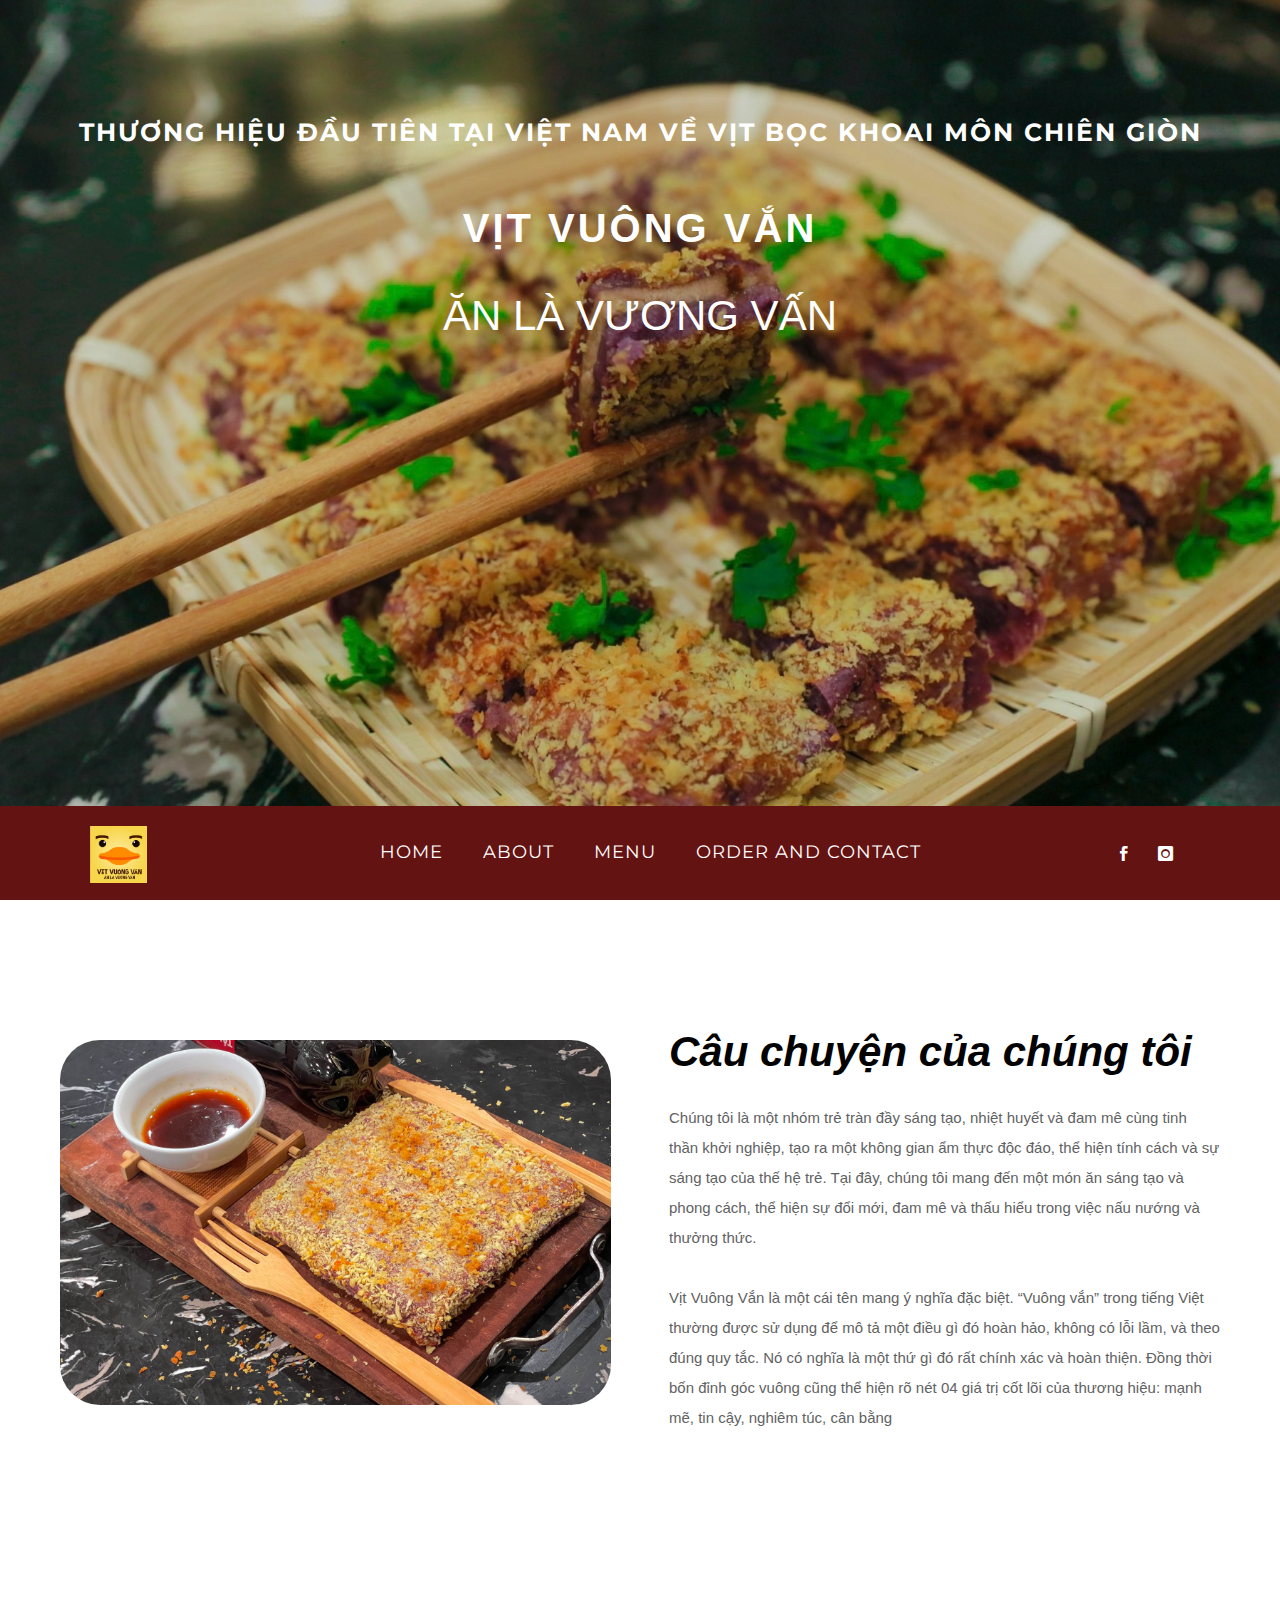
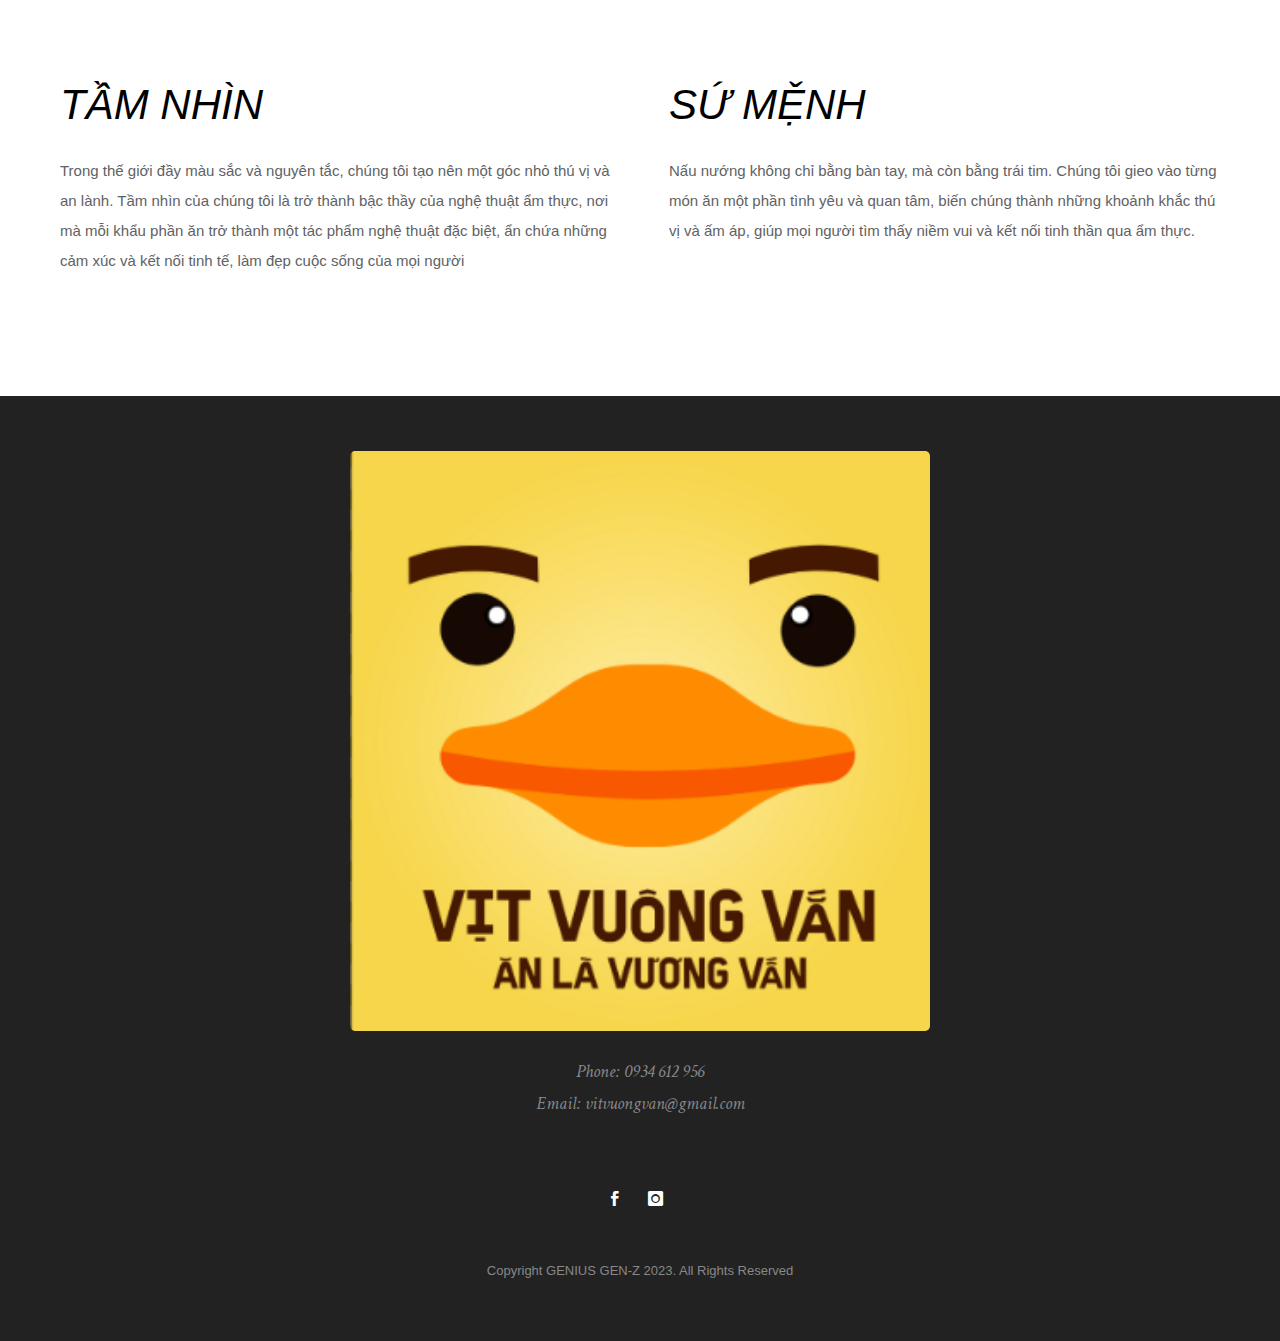
==== commit 240955fb: "." ====
--- a/about.html
+++ b/about.html
@@ -15,7 +15,7 @@
       <meta http-equiv="X-UA-Compatible" content="IE=edge,chrome=1" />
     <![endif]-->
 
-    <title>Vịt Vương Vấn - Duck Pan & Restaurant HTML Template</title>
+    <title>Vịt Vương Vấn </title>
     <meta
       name="viewport"
       content="user-scalable=no, width=device-width, initial-scale=1, maximum-scale=1"
@@ -107,15 +107,6 @@
 
     <link rel="shortcut icon" href="upload/logo.png" type="image/x-icon" />
     <link rel="icon" href="upload/logo.png" type="image/x-icon" />
-    <script
-      src="https://static.elfsight.com/platform/platform.js"
-      data-use-service-core
-      defer
-    ></script>
-    <div
-      class="elfsight-app-054a79e5-de70-4a32-a42f-44d5626581b3"
-      data-elfsight-app-lazy
-    ></div>
   </head>
 
   <body
@@ -272,7 +263,7 @@
                     <li class="menu-item"><a href="menu.html">Menu</a></li>
 
                     <li class="menu-item">
-                      <a href="reservations.html">Contact Us</a>
+                      <a href="reservations.html">Order and Contact</a>
                     </li>
                   </ul>
                 </div>
@@ -291,7 +282,7 @@
                   <li class="menu-item"><a href="about.html">About</a></li>
                   <li class="menu-item"><a href="menu.html">Menu</a></li>
                   <li class="menu-item">
-                    <a href="reservations.html">Contact Us</a>
+                    <a href="reservations.html">Order and Contact</a>
                   </li>
                 </ul>
               </div>
@@ -417,7 +408,7 @@
               <div class="footer-content-inner-left">
                 <img
                   src="upload/logo.png"
-                  alt="Vịt Vương Vấn Restaurant Demo"
+                  alt="Vịt Vương Vấn  "
                   style="border-radius: 5px; width: 50%; height: 50%"
                 />
                 <div class="linebreak" style="height: 25px"></div>
